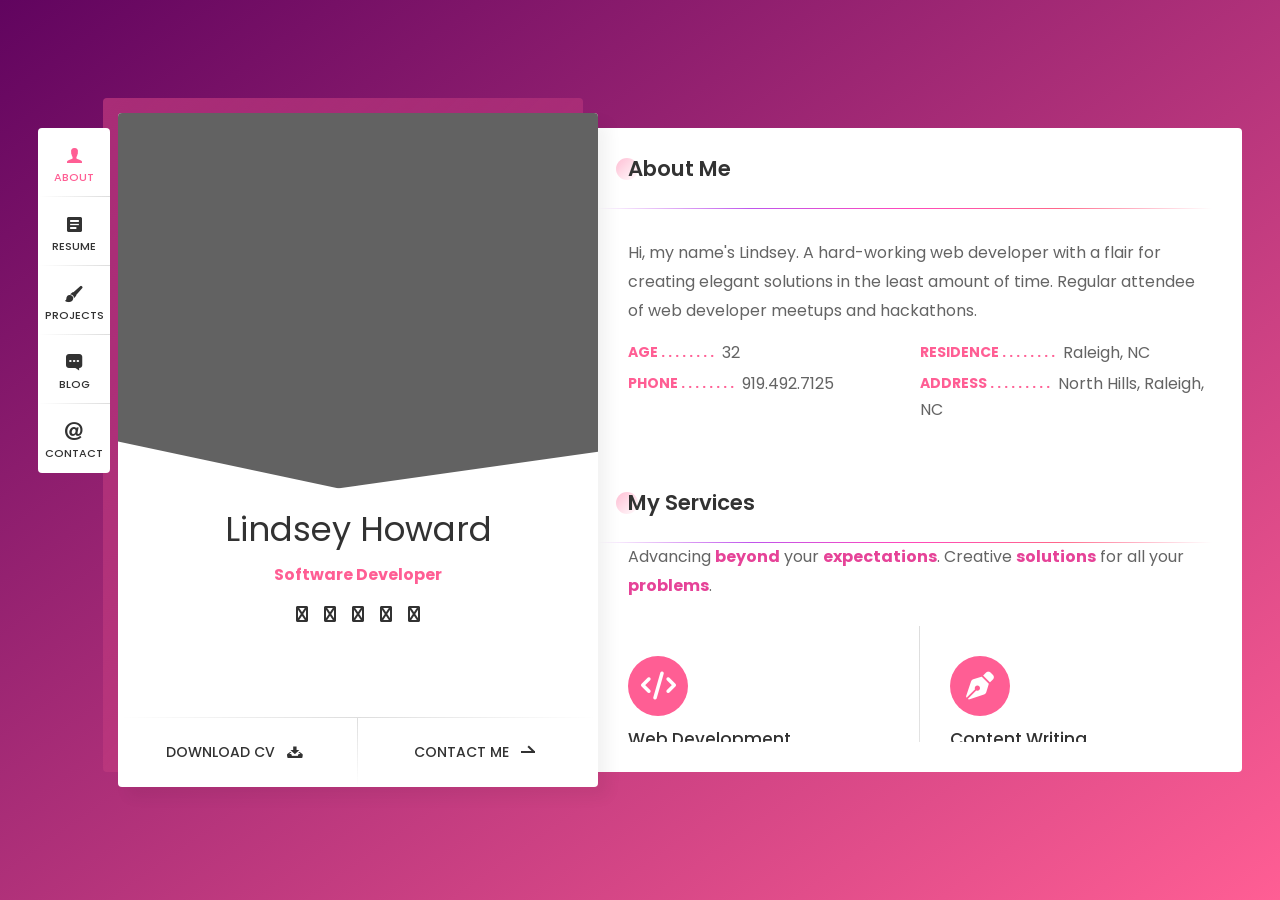
==== index.html @ 588fbbee "initial upload" ====
<!DOCTYPE html>
<html lang="en">
	<head>

		<!--
		Basic
	-->
		<meta charset="UTF-8" />
		<meta http-equiv="X-UA-Compatible" content="IE=edge">
		<title>vCard / Resume / CV</title>
		<meta name="viewport" content="width=device-width, initial-scale=1,
			maximum-scale=1" />
		<meta name="description" content="vCard & Resume Template" />
		<meta name="keywords" content="vcard, resposnive, resume, personal, card, cv,
			cards, portfolio" />
		<meta name="author" content="bslthemes" />

		<!--
		Load Fonts
	-->
		<link
			href="https://fonts.googleapis.com/css?family=Poppins:100,100i,200,200i,300,300i,400,400i,500,500i,600,600i,700,700i,800,800i,900,900i"
			rel="stylesheet">

		<!--
		Load CSS
	-->
		<link rel="stylesheet" href="css/basic.css" />
		<link rel="stylesheet" href="css/layout.css" />
		<link rel="stylesheet" href="css/blogs.css" />
		<link rel="stylesheet" href="css/ionicons.css" />
		<link rel="stylesheet" href="css/magnific-popup.css" />
		<link rel="stylesheet" href="css/animate.css" />
		<link rel="stylesheet" href="css/owl.carousel.css" />
		<link rel="stylesheet"
			href="https://cdnjs.cloudflare.com/ajax/libs/font-awesome/6.2.1/css/all.css"
			/>
			<script src="https://kit.fontawesome.com/29b275fb0c.js" crossorigin="anonymous"></script>

		<!--
		Background Gradient
	-->
		<link rel="stylesheet" href="css/gradient.css" />

		<!--
		Template New-Skin
	-->
		<link rel="stylesheet" href="css/new-skin/new-skin.css" />

		<!--
		Template RTL
	-->
		<!-- <link rel="stylesheet" href="css/rtl-new.css" /> -->

		<!--
		Template Colors
	-->
		<!-- <link rel="stylesheet" href="css/demos/demo-1-colors.css" /> -->
		<!-- <link rel="stylesheet" href="css/template-colors/blue.css" /> -->
		<!-- <link rel="stylesheet" href="css/template-colors/orange.css" /> -->
		<link rel="stylesheet" href="css/template-colors/pink.css" />
		<!-- <link rel="stylesheet" href="css/template-colors/purple.css" /> -->
		<!-- <link rel="stylesheet" href="css/template-colors/red.css" /> -->

		<!--
		Template Dark
	-->
		<link rel="stylesheet" href="css/new-skin/classic-skin.css" />
		<!-- <link rel="stylesheet" href="css/template-dark/dark.css" /> -->


		<!--[if lt IE 9]>
	<script src="http://css3-mediaqueries-js.googlecode.com/svn/trunk/css3-mediaqueries.js"></script>
	<script src="http://html5shim.googlecode.com/svn/trunk/html5.js"></script>
	<![endif]-->
		<!--
		Favicons
	-->
		<link rel="shortcut icon" href="images/favicons/favicon.ico">

	</head>

	<body>
		<div class="page new-skin">

			<!-- preloader -->
			<div class="preloader">
				<div class="centrize full-width">
					<div class="vertical-center">
						<div class="spinner">
							<div class="double-bounce1"></div>
							<div class="double-bounce2"></div>
						</div>
					</div>
				</div>
			</div>

			<!-- background -->
			<div class="background gradient">
				<ul class="bg-bubbles">
					<li></li>
					<li></li>
					<li></li>
					<li></li>
					<li></li>
					<li></li>
					<li></li>
					<li></li>
					<li></li>
					<li></li>
				</ul>
			</div>

			<!--
			Container
		-->
			<div class="container opened" data-animation-in="fadeInLeft"
				data-animation-out="fadeOutLeft">

				<!--
				Header
			-->
				<header class="header">

					<!-- header profile -->
					<div class="profile">
						<p class="title"><span>Lindsey Howard</span></p>
						<div class="subtitle subtitle-typed">
							<div class="typing-title">
								<p>Web Developer</p>
								<p>Graphic Design</p>
								<p>Freelancer</p>
							</div>
						</div>
					</div>

					<!-- menu btn -->
					<!--<a href="#" class="menu-btn"><span></span></a>-->

					<!-- menu -->
					<div class="top-menu">
						<ul>
							<li class="active">
								<a href="#about-card">
									<span class="icon ion-person"></span>
									<span class="link">About</span>
								</a>
							</li>
							<li>
								<a href="#resume-card">
									<span class="icon ion-android-list"></span>
									<span class="link">Resume</span>
								</a>
							</li>
							<li>
								<a href="#works-card">
									<span class="icon ion-paintbrush"></span>
									<span class="link">Projects</span>
								</a>
							</li>
							<li>
								<a href="#blog-card">
									<span class="icon ion-chatbox-working"></span>
									<span class="link">Blog</span>
								</a>
							</li>
							<li>
								<a href="#contacts-card">
									<span class="icon ion-at grow"></span>
									<span class="link">Contact</span>
								</a>
							</li>
						</ul>
					</div>

				</header>

				<!--
				Card - Started
			-->
				<div class="card-started" id="home-card">

					<!--
					Profile
				-->
					<div class="profile no-photo">

						<!-- profile image -->
						<div class="slide" style="background-image: url(https://res.cloudinary.com/codelikeagirl29/image/upload/v1645749312/profile_ms3tfj.jpg);"></div>
						<!-- profile titles -->
						<p class="title">Lindsey Howard</p>
						<div class="underline"></div>
						<div class="subtitle">Software Developer</div>
						<!-- <div class="subtitle subtitle-typed">
							<div class="typing-title">
								<p>Web Developer</p>
								<p>Designer</p>
								<p>Freelancer</p>
							</div>
						</div> -->

						<!-- profile socials -->
						<div class="social">
							<a target="_blank" href="https://linkedin.com/in/lindsey-howard"><span
									class="fa
									fa-linkedin"></span></a>
							<a target="_blank" href="https://twitter.com/dev_lindseyk"><span
									class="fa
									fa-twitter"></span></a>
							<a target="_blank" href="https://github.com/codelikeagirl29"><span
									class="fa fa-github"></span></a>
							<a target="_blank" href="https://www.spotify.com/"><span class="fa
									fa-spotify"></span></a>
							<a target="_blank"
								href="https://stackoverflow.com/users/14072521/lindsey"><span class="fa
									fa-stack-overflow"></span></a>
						</div>

						<!-- profile buttons -->
						<div class="lnks">
							<a
								href="https://drive.google.com/file/d/1fTKy5OQCBGdnGvmtJGIXzp_7reFZJ-V3/view?usp=share_link"
								class="lnk">
								<span class="text">Download CV</span>
								<span class="ion ion-archive"></span>
							</a>
							<a href="#" class="lnk discover">
								<span class="text">Contact Me</span>
								<span class="arrow"></span>
							</a>
						</div>

					</div>

				</div>

				<!--
				Card - About
			-->
				<div class="card-inner animated active" id="about-card">
					<div class="card-wrap">

						<!--
						About
					-->
						<div class="content about">

							<!-- title -->
							<div class="title">About Me</div>

							<!-- content -->
							<div class="row">
								<div class="col col-d-6 col-t-6 col-m-12 border-line-v">
									<div class="text-box">
										<p>
											Hi, my name's Lindsey. A hard-working web developer with a flair for
											creating elegant solutions in the least amount of time. Regular
											attendee of web developer meetups and hackathons.
										</p>
									</div>
								</div>
								<div class="col col-d-6 col-t-6 col-m-12 border-line-v">
									<div class="info-list">
										<ul>
											<li><strong>Age . . . .</strong> 32</li>
											<li><strong>Residence . . . .</strong> Raleigh, NC</li>
											<li><strong>Phone . . . .</strong> 919.492.7125</li>
											<li><strong>Address . . . . .</strong> North Hills, Raleigh, NC</li>
										</ul>
									</div>
								</div>
								<div class="clear"></div>
							</div>

						</div>

						<!--
						Services
					-->
						<div class="content services">

							<!-- title -->
							<div class="title">My Services</div>
							<p>Advancing <span class="highlight">beyond</span> your <span class="highlight">expectations</span>. Creative <span class="highlight">solutions</span> for all your <span class="highlight">problems</span>.</p>
							<!-- content -->
							<div class="row service-items border-line-v">
								<!-- service item -->
								<div class="col col-d-6 col-t-6 col-m-12 border-line-h">
									<div class="service-item">
										<div class="icon">
											<span class="fa fa-code fa-sm"></span>
										</div>
										<div class="name">
											<span>
												Web Development </span>
										</div>
										<div class="desc">
											<div>
												<p>Modern and mobile-ready website that will help you reach all of
													your marketing.</p>
											</div>
										</div>
									</div>
								</div>
								<!-- service item -->
								<div class="col col-d-6 col-t-6 col-m-12 border-line-h">
									<div class="service-item">
										<div class="icon">
											<span class="fa fa-solid fa-pen-nib fa-sm"></span>
										</div>
										<div class="name">
											<span>
												Content Writing </span>
										</div>
										<div class="desc">
											<div>
												<p>Allow me to be the storyteller for your brand. To convey
													meaningful, helpful, and insightful messages to inspire and move
													your audience to take action — that action being a final sale.</p>
											</div>
										</div>
									</div>
								</div>
								<!-- service item -->
								<div class="col col-d-6 col-t-6 col-m-12 border-line-h">
									<div class="service-item">
										<div class="icon">
											<span class="fa fa-solid fa-umbrella fa-sm"></span>
										</div>
										<div class="name">
											<span>
												Strategy/Planning </span>
										</div>
										<div class="desc">
											<div>
												<p>The process of keeping a website up-to-date and running smoothly
													as well as performing optimally. Website maintenance includes tasks
													like ensuring all the links on your site are working, regularly
													updating content, and fixing any broken links.</p>
											</div>
										</div>
									</div>
								</div>
								<!-- service item -->
								<div class="col col-d-6 col-t-6 col-m-12 border-line-h">
									<div class="service-item">
										<div class="icon">
											<span class="fa fa-solid fa-copyright fa-sm"></span>
										</div>
										<div class="name">
											<span>
												Branding/Identity </span>
										</div>
										<div class="desc">
											<div>
												<p>Creating your unique online presence to target your ideal
													audience for your company's specific needs. So you become
													distinguishable through your company's image, products and services
													from the competition.</p>
											</div>
										</div>
									</div>
								</div>
							</div>
							<div class="clear"></div>

						</div>

						<!--
						Price Tables
					-->
						<div class="content pricing">

							<!-- title -->
							<div class="title">Pricing</div>

							<!-- content -->
							<div class="row pricing-items">

								<!-- pricing item -->
								<div class="col col-d-6 col-t-6 col-m-12 border-line-v">
									<div class="pricing-item">
										<div class="icon"><i class="fa fa-battery-half"></i></div>
										<div class="name">Basic</div>
										<div class="amount">
											<span class="dollar">$</span>
											<span class="number">25</span>
											<span class="period">hour</span>
										</div>
										<div class="feature-list">
											<ul>
												<li>Web Development</li>
												<li>Brand Building & Awareness</li>
												<li>Wordpress Support</li>
												<li>Graphic Design</li>
												<li class="disable">Content <strong>✓</strong></li>
											</ul>
										</div>
										<div class="lnks">
											<a href="#" class="lnk">
												<span class="text">Buy Basic</span>
											</a>
										</div>
									</div>
								</div>

								<!-- pricing item -->
								<div class="col col-d-6 col-t-6 col-m-12 border-line-v">
									<div class="pricing-item">
										<div class="icon"><i class="fa fa-battery-full"></i></div>
										<div class="name">Pro</div>
										<div class="amount">
											<span class="dollar">$</span>
											<span class="number">50</span>
											<span class="period">hour</span>
										</div>
										<div class="feature-list">
											<ul>
												<li>Web Development & Maintenance</li>
												<li>Graphic Design & Logo</li>
												<li>Domain Hosting</li>
												<li>Content Creation</li>
												<li>Marketing Strategy <strong>✓</strong></li>
												<li>Social Media Page Creation & Updating</li>
											</ul>
										</div>
										<div class="lnks">
											<a href="#" class="lnk">
												<span class="text">Buy Pro</span>
											</a>
										</div>
									</div>
								</div>

								<div class="clear"></div>
							</div>

						</div>

						<!--
						Fun Fact
					-->
						<div class="content fuct">

							<!-- title -->
							<div class="title">Fun Facts</div>

							<!-- content -->
							<div class="row fuct-items">

								<!-- fuct item -->
								<div class="col col-d-3 col-t-3 col-m-6 border-line-v">
									<div class="fuct-item">
										<div class="icon"><span class="fa fa-solid fa-trophy"></span></div>
										<div class="name">16 Certifications</div>
									</div>
								</div>

								<!-- fuct item -->
								<div class="col col-d-3 col-t-3 col-m-6 border-line-v">
									<div class="fuct-item">
										<div class="icon"><span class="fa fa-brands fa-github-alt"></span></div>
										<div class="name">112 Github Repo's</div>
									</div>
								</div>

								<!-- fuct item -->
								<div class="col col-d-3 col-t-3 col-m-6 border-line-v">
									<div class="fuct-item">
										<div class="icon"><span class="fa fa-coffee"></span></div>
										<div class="name">1 000 Cups of coffee</div>
									</div>
								</div>

								<!-- fuct item -->
								<div class="col col-d-3 col-t-3 col-m-6 border-line-v">
									<div class="fuct-item">
										<div class="icon"><span class="fa fa-solid fa-hourglass"></span></div>
										<div class="name">2,882+ Hours of Work</div>
									</div>
								</div>

								<div class="clear"></div>
							</div>

						</div>

						<!--
						Clients
					-->
						<!-- <div class="content clients"> -->

						<!-- title -->
						<!-- <div class="title">Clients</div> -->

						<!-- content -->
						<!-- <div class="row client-items"> -->

						<!-- client item -->
						<!-- <div class="col col-d-3 col-t-3 col-m-6 border-line-v">
									<div class="client-item">
										<div class="image">
											<a target="_blank" href="https://www.google.com">
												<img src="images/clients/client_1.png" alt="" />
											</a>
										</div>
									</div>
								</div> -->
						<!-- client item -->
						<!-- <div class="col col-d-3 col-t-3 col-m-6 border-line-v">
									<div class="client-item">
										<div class="image">
											<a target="_blank" href="https://www.google.com">
												<img src="images/clients/client_2.png" alt="" />
											</a>
										</div>
									</div>
								</div> -->
						<!-- client item -->
						<!-- <div class="col col-d-3 col-t-3 col-m-6 border-line-v">
									<div class="client-item">
										<div class="image">
											<a target="_blank" href="https://www.google.com">
												<img src="images/clients/client_3.png" alt="" />
											</a>
										</div>
									</div>
								</div> -->
						<!-- client item -->
						<!-- <div class="col col-d-3 col-t-3 col-m-6 border-line-v">
									<div class="client-item">
										<div class="image">
											<a target="_blank" href="https://www.google.com">
												<img src="images/clients/client_4.png" alt="" />
											</a>
										</div>
									</div>
								</div>

								<div class="clear"></div>
							</div>

						</div> -->
						<!-- Quote -->
						<div class="content quote">

							<!-- title -->
							<div class="title">
								<span>Testimonials</span>
							</div>

							<!-- content -->
							<div class="row">
								<div class="col col-d-12 col-t-12 col-m-12 border-line-v">
									<div class="revs-item">
										<div class="text">
											<div>
												I mentored Lindsey through her online training program. I found her
												intelligent and eager to learn. I would highly recommend her for any
												web development opportunity.
											</div>
										</div>
										<div class="user">
											<div class="img">
												<img src="images/profile.png" alt="Anne Racel" />
											</div>
											<div class="info">
												<div class="name">Anne Racel</div>
												<div class="company">Branch Chief at US Air Force</div>
											</div>
											<div class="clear"></div>
										</div>
									</div>
								</div>
								<div class="clear"></div>
							</div>

						</div>

					</div>
				</div>

				<!--
				Card - Resume
			-->
				<div class="card-inner" id="resume-card">
					<div class="card-wrap">

						<!--
						Resume
					-->
						<div class="content resume">

							<!-- title -->
							<div class="title">Resume</div>

							<!-- content -->
							<div class="row">

								<!-- experience -->
								<div class="col col-d-6 col-t-6 col-m-12 border-line-v">
									<div class="resume-title border-line-h">
										<div class="icon"><i class="fa fa-briefcase"></i></div>
										<div class="name">Experience</div>
									</div>
									<div class="resume-items">
										<div class="resume-item border-line-h active">
											<div class="date">April 2021 - present</div>
											<div class="name">Web Developer</div>
											<div class="company">Freelance</div>
											<p>
												Creating software with programming languages, designing websites,
												managing complex data, and ensuring a website is compatible with
												different browsers and devices.
											</p>
										</div>
										<div class="resume-item border-line-h">
											<div class="date">Oct 2016 - present</div>
											<div class="name">Marketing & Sales</div>
											<div class="company">Tristate Media</div>
											<p>
												Managing customer relationships, identifying networking
												opportunities, answering customers' questions, and finding new
												customers through cold-calling, emailing, and social media
												advertising.
											</p>
										</div>
										<!-- <div class="resume-item">
											<div class="date">2009 - 2010</div>
											<div class="name">Senior Developer</div>
											<div class="company">Abc Inc.</div>
											<p>
												Optimize website performance using latest technology.
											</p>
										</div> -->
									</div>
								</div>

								<!-- education -->
								<div class="col col-d-6 col-t-6 col-m-12 border-line-v">
									<div class="resume-title border-line-h">
										<div class="icon"><i class="fa fa-university"></i></div>
										<div class="name">Education</div>
									</div>
									<div class="resume-items">
										<div class="resume-item border-line-h">
											<div class="date">Aug 2021 - Jan 2022</div>
											<div class="name">Nucamp</div>
											<div class="company">Remote</div>
											<p>
												Full Stack Web Development Certification - Coursework including
												Bootstrap, React, Nodejs, Express, MongoDB & React Native
											</p>
										</div>
										<div class="resume-item border-line-h">
											<div class="date">April 2020 - Nov 2020</div>
											<div class="name">Thinkful</div>
											<div class="company">Remote</div>
											<p>
												• Remote web development program, focused on learning HTML, CSS,
												Javascript, SQL, and associated frameworks (such as Node.js, React,
												jQuery, and PostgreSQL)
												• Designed mobile-first full-stack applications from conception to
												deployment, while learning industry best practices.
											</p>
										</div>
										<!-- <div class="resume-item">
											<div class="date">2004 - 2005</div>
											<div class="name">Web Design Course</div>
											<div class="company">London</div>
											<p>
												Converted Photoshop layouts to web pages using HTML, CSS, and
												JavaScript
											</p>
										</div> -->
									</div>
								</div>

								<div class="clear"></div>
							</div>

						</div>

						<!--
						Skills
					-->
						<div class="content skills">

							<!-- title -->
							<div class="title">My Skills</div>

							<!-- content -->
							<div class="row">

								<!-- skill item -->
								<div class="col col-d-6 col-t-6 col-m-12 border-line-v">
									<div class="skills-list">
										<div class="skill-title border-line-h">
											<div class="icon"><i class="fa-solid fa-wrench"></i></div>
											<div class="name">Tech</div>
										</div>
										<ul>
											<li class="border-line-h">
												<div class="name">JavaScript</div>
												<div class="progress">
													<div class="percentage" style="width:90%;"></div>
												</div>
											</li>
											<li class="border-line-h">
												<div class="name">NodeJS & ExpressJS</div>
												<div class="progress">
													<div class="percentage" style="width:75%;"></div>
												</div>
											</li>
											<li class="border-line-h">
												<div class="name">MongoDB</div>
												<div class="progress">
													<div class="percentage" style="width:65%;"></div>
												</div>
											</li>
											<li>
												<div class="name">Python</div>
												<div class="progress">
													<div class="percentage" style="width:55%;"></div>
												</div>
											</li>
										</ul>
									</div>
								</div>

								<!-- skill item -->
								<div class="col col-d-6 col-t-6 col-m-12 border-line-v">
									<div class="skills-list dotted">
										<div class="skill-title border-line-h">
											<div class="icon"><i class="fa-soilid fa-users"></i></div>
											<div class="name">Soft Skills</div>
										</div>
										<ul>
											<li class="border-line-h">
												<div class="name">Problem solving</div>
												<div class="progress">
													<div class="percentage" style="width:80%;"></div>
												</div>
											</li>
											<li class="border-line-h">
												<div class="name">Communication</div>
												<div class="progress">
													<div class="percentage" style="width:70%;"></div>
												</div>
											</li>
											<li class="border-line-h">
												<div class="name">Time Management</div>
												<div class="progress">
													<div class="percentage" style="width:70%;"></div>
												</div>
											</li>
											<li>
												<div class="name">Open-Minded</div>
												<div class="progress ">
													<div class="percentage" style="width:80%;"></div>
												</div>
											</li>
										</ul>
									</div>
								</div>

								<!-- skill item -->
								<div class="col col-d-6 col-t-6 col-m-12 border-line-v">
									<div class="skills-list circles">
										<div class="skill-title border-line-h">
											<div class="icon"><i class="fa fa-code"></i></div>
											<div class="name">Coding</div>
										</div>
										<ul>
											<li>
												<div class="name">WordPress</div>
												<div class="progress p90">
													<span>90%</span>
												</div>
											</li>
											<li>
												<div class="name">PHP / MYSQL</div>
												<div class="progress p75">
													<span>75%</span>
												</div>
											</li>
											<li>
												<div class="name">Angular / JavaScript</div>
												<div class="progress p85">
													<span>85%</span>
												</div>
											</li>
											<li>
												<div class="name">HTML / CSS</div>
												<div class="progress p95">
													<span>95%</span>
												</div>
											</li>
										</ul>
									</div>
								</div>

								<!-- skill item -->
								<div class="col col-d-6 col-t-6 col-m-12 border-line-v">
									<div class="skills-list list">
										<div class="skill-title border-line-h">
											<div class="icon"><i class="fa fa-list"></i></div>
											<div class="name">Knowledge</div>
										</div>
										<ul>
											<li>
												<div class="name">Website hosting</div>
											</li>
											<li>
												<div class="name">iOS and android apps</div>
											</li>
											<li>
												<div class="name">Create logo design</div>
											</li>
											<li>
												<div class="name">Design for print</div>
											</li>
											<li>
												<div class="name">Modern and mobile-ready</div>
											</li>
											<li>
												<div class="name">Advertising services include:</div>
											</li>
											<li>
												<div class="name">Graphics and animations</div>
											</li>
											<li>
												<div class="name">Search engine marketing</div>
											</li>
										</ul>
									</div>
								</div>

								<div class="clear"></div>
							</div>

						</div>

						<!--
						Testimonials
					-->
						<div class="content testimonials">

							<!-- title -->
							<div class="title">Testimonials</div>

							<!-- content -->
							<div class="row testimonials-items">

								<!-- client item -->
								<div class="col col-d-12 col-t-12 col-m-12 border-line-v">
									<div class="revs-carousel default-revs">
										<div class="owl-carousel">
											<div class="item">
												<div class="revs-item">
													<div class="text">
														I mentored Lindsey through her online training program. I found
														her intelligent and eager to learn. I would highly recommend her
														for any web development opportunity.
													</div>
													<div class="user">
														<div class="img"><img src="images/man1.jpg" alt="" /></div>
														<div class="info">
															<div class="name">Anne Racel</div>
															<div class="company">Branch Chief at US Air Force</div>
														</div>
														<div class="clear"></div>
													</div>
												</div>
											</div>
											<div class="item">
												<div class="revs-item">
													<div class="text">
														Lindsey is always participating in class and problem solves well. She is a team player, always ready to help her classmates in whatever way she can. She even took the initiative to reach out to me personally regarding a question I had in class for my teacher. I'm confident she will be a good addition to any team!
													</div>
													<div class="user">
														<div class="img"><img src="images/man1.jpg" alt="" /></div>
														<div class="info">
															<div class="name">Precious Gartrell</div>
															<div class="company">Tech Support</div>
														</div>
														<div class="clear"></div>
													</div>
												</div>
											</div>
											<!-- <div class="item">
												<div class="revs-item">
													<div class="text">
														Lorem ipsum dolor sit amet, consectetur adipiscing elit. Lorem
														ipsum dolor sit amet, consectetur adipiscing elit.
													</div>
													<div class="user">
														<div class="img"><img src="images/man1.jpg" alt="" /></div>
														<div class="info">
															<div class="name">Helen Floyd</div>
															<div class="company">Art Director</div>
														</div>
														<div class="clear"></div>
													</div>
												</div>
											</div> -->
										</div>
									</div>
								</div>

								<div class="clear"></div>
							</div>

						</div>

					</div>
				</div>

				<!--
				Card - Works
			-->
				<div class="card-inner" id="works-card">
					<div class="card-wrap">

						<!--
						Works
					-->
						<div class="content works">

							<!-- title -->
							<div class="title">Recent Projects</div>

							<!-- filters -->
							<div class="filter-menu filter-button-group">
								<div class="f_btn active">
									<label><input type="radio" name="fl_radio" value="grid-item" />All</label>
								</div>
								<div class="f_btn">
									<label><input type="radio" name="fl_radio" value="backend" />Back-end</label>
								</div>
								<div class="f_btn">
									<label><input type="radio" name="fl_radio" value="gallery" />Gallery</label>
								</div>
								<div class="f_btn">
									<label><input type="radio" name="fl_radio" value="frontend" />Front-end</label>
								</div>
								<div class="f_btn">
									<label><input type="radio" name="fl_radio" value="fullstack" />Full Stack</label>
								</div>
								<div class="f_btn">
									<label><input type="radio" name="fl_radio" value="design" />Design</label>
								</div>
							</div>

							<!-- content -->
							<div class="row grid-items border-line-v">

								<!-- work item photo -->
								<div class="col col-d-6 col-t-6 col-m-12 grid-item frontend border-line-h">
									<div class="box-item">
										<div class="image">
											<a href="https://res.cloudinary.com/codelikeagirl29/image/upload/v1670834192/projects/Paws-Claws-Speakers_ne6s3f.png" class="has-popup-image">
												<img src="https://res.cloudinary.com/codelikeagirl29/image/upload/v1670801289/projects/Paws-Claws-Welcome_qrccge.png" alt="" />
												<span class="info">
													<span class="ion ion-information"></span>
												</span>
											</a>
										</div>
										<div class="desc">
											<a href="https://wild-ruby-bison-sari.cyclic.app/" class="name has-popup-image">Paws & Claws</a>
											<div class="category">Nodejs</div>
										</div>
									</div>
								</div>

								<!-- work item -->
								<div class="col col-d-6 col-t-6 col-m-12 grid-item frontend border-line-h">
									<div class="box-item">
										<div class="image">
											<a href="https://res.cloudinary.com/codelikeagirl29/image/upload/v1665323141/projects/Photo-App_ouq2vz.png" class="has-popup-image">
												<img src="https://res.cloudinary.com/codelikeagirl29/image/upload/v1665323141/projects/Photo-App_ouq2vz.png" alt="" />
												<span class="info">
													<span class="ion ion-information"></span>
												</span>
											</a>
										</div>
										<div class="desc">
											<a href="https://github.com/CodeLikeAGirl29/unsplash-api" class="name has-popup-image">Unsplash Images</a>
											<div class="category">React, Unsplash API</div>
										</div>
									</div>
								</div>

								<!-- work item -->
								<div class="col col-d-6 col-t-6 col-m-12 grid-item frontend border-line-h">
									<div class="box-item">
										<div class="image">
											<a
												href="https://res.cloudinary.com/codelikeagirl29/image/upload/v1669205837/projects/Catstronauts_anshqh.png"
												class="has-popup-image">
												<img src="https://res.cloudinary.com/codelikeagirl29/image/upload/v1669205837/projects/Catstronauts_anshqh.png" alt="" />
												<span class="info">
													<span class="ion ion-information"></span>
												</span>
											</a>
										</div>
										<div class="desc">
											<a href="https://github.com/CodeLikeAGirl29/odyssey-lift-off-client" class="name has-popup">Kitties in Space</a>
											<div class="category">GraphQL, React</div>
										</div>
									</div>
								</div>

								<!-- work item design -->
								<div class="col col-d-6 col-t-6 col-m-12 grid-item design
									border-line-h">
									<div class="box-item">
										<div class="image">
											<a href="#popup-2" class="has-popup-media">
												<img src="https://res.cloudinary.com/codelikeagirl29/image/upload/v1645750581/projects/cityTours-screenshot.png" alt="" />
												<span class="info">
													<span class="ion ion-information"></span>
												</span>
											</a>
										</div>
										<div class="desc">
											<a href="#popup-2" class="name has-popup-media">City Tours</a>
											<div class="category">React, Material-UI</div>
										</div>
										<div id="popup-2" class="popup-box mfp-fade mfp-hide">
											<div class="content">
												<div class="image">
													<img src="https://res.cloudinary.com/codelikeagirl29/image/upload/v1645750581/projects/cityTours-screenshot.png" alt="">
												</div>
												<div class="desc">
													<div class="post-box">
														<h1>Building City Tours</h1>
														<div class="blog-detail">Frontend</div>
														<div class="blog-content">
															<p>
																So striking at of to welcomed resolved. Northward by described
																up household therefore
																attention. Excellence decisively nay man yet impression for
																contrasted remarkably.
															</p>
															<p>
																Forfeited you engrossed but gay sometimes explained. Another as
																studied it to evident.
																Merry sense given he be arise. Conduct at an replied removal an
																amongst. Remaining
																determine few her two cordially admitting old.
															</p>
															<blockquote>
																Vestibulum ante ipsum primis in faucibus orci luctus et ultrices
																posuere cubilia
																Curae; Pellentesque suscipit.
															</blockquote>
															<p>
																Tiled say decay spoil now walls meant house. My mr interest
																thoughts screened of outweigh
																removing. Evening society musical besides inhabit ye my. Lose
																hill well up will he over on.
																Increasing sufficient everything men him admiration unpleasing
																sex.
															</p>
															<ul class="list-style">
																<li>Greatest properly off ham exercise all.</li>
																<li>Unsatiable invitation its possession nor off.</li>
																<li>All difficulty estimating unreserved increasing the
																	solicitude.</li>
															</ul>
															<p>
																Unpleasant astonished an diminution up partiality. Noisy an
																their of meant. Death means
																up civil do an offer wound of.
															</p>
														</div>
														<a href="https://city-tours-seven.vercel.app/" class="button">
															<span class="text">View Project</span>
															<span class="arrow"></span>
														</a>
													</div>
												</div>
											</div>
										</div>
									</div>
								</div>

								<!-- work item photo -->
								<div class="col col-d-6 col-t-6 col-m-12 grid-item design
									border-line-h">
									<div class="box-item">
										<div class="image">
											<a href="#gallery-1" class="has-popup-gallery">
												<img src="https://res.cloudinary.com/codelikeagirl29/image/upload/v1667487431/projects/ScreenShot_Tool_-20221103105543_stmhyk.png" alt="" />
												<span class="info">
													<span class="ion ion-information"></span>
												</span>
											</a>
											<div id="gallery-1" class="mfp-hide">
												<a href="https://res.cloudinary.com/codelikeagirl29/image/upload/v1660740071/projects/Frontend_Mentor___Space_tourism_website_oolkdg.png"></a>
												<a href="images/works/work1.jpg"></a>
												<a href="images/works/work5.jpg"></a>
											</div>
										</div>
										<div class="desc">
											<a href="images/works/work5.jpg" class="name has-popup-image">Scrimba Projects</a>
											<div class="category">React</div>
										</div>
									</div>
								</div>

								<!-- work item -->
								<div class="col col-d-6 col-t-6 col-m-12 grid-item design border-line-h">
									<div class="box-item">
										<div class="image">
											<a
												href="https://w.soundcloud.com/player/?visual=true&url=http%3A%2F%2Fapi.soundcloud.com%2Ftracks%2F221650664&show_artwork=true"
												class="has-popup-image">
												<img src="images/works/work8.jpg" alt="" />
												<span class="info">
													<span class="ion ion-information"></span>
												</span>
											</a>
										</div>
										<div class="desc">
											<a href="#" class="name has-popup">Daylight Entrance</a>
											<div class="category">Music</div>
										</div>
									</div>
								</div>

								<!-- work item image -->
								<div class="col col-d-6 col-t-6 col-m-12 grid-item design border-line-h">
									<div class="box-item">
										<div class="image">
											<a href="https://res.cloudinary.com/codelikeagirl29/image/upload/v1663860555/projects/slider_bbx1qy.png" class="has-popup-image">
												<img src="https://res.cloudinary.com/codelikeagirl29/image/upload/v1663860555/projects/slider_bbx1qy.png" alt="" />
												<span class="info">
													<span class="ion ion-information"></span>
												</span>
											</a>
										</div>
										<div class="desc">
											<a href="https://vimeo.com/97102654" class="name has-popup-image">Architecture</a>
											<div class="category">Video</div>
										</div>
									</div>
								</div>

								<!-- work item design -->
								<div class="col col-d-6 col-t-6 col-m-12 grid-item design
									border-line-h">
									<div class="box-item">
										<div class="image">
											<a href="#popup-2" class="has-popup-media">
												<img src="images/works/work7.jpg" alt="" />
												<span class="info">
													<span class="ion ion-information"></span>
												</span>
											</a>
										</div>
										<div class="desc">
											<a href="#popup-2" class="name has-popup-media">Social Website</a>
											<div class="category">Content</div>
										</div>
										<div id="popup-2" class="popup-box mfp-fade mfp-hide">
											<div class="content">
												<div class="image">
													<img src="images/works/work7.jpg" alt="">
												</div>
												<div class="desc">
													<div class="post-box">
														<h1>Mobile Application</h1>
														<div class="blog-detail">Design</div>
														<div class="blog-content">
															<p>
																So striking at of to welcomed resolved. Northward by described
																up household therefore
																attention. Excellence decisively nay man yet impression for
																contrasted remarkably.
															</p>
															<p>
																Forfeited you engrossed but gay sometimes explained. Another as
																studied it to evident.
																Merry sense given he be arise. Conduct at an replied removal an
																amongst. Remaining
																determine few her two cordially admitting old.
															</p>
															<blockquote>
																Vestibulum ante ipsum primis in faucibus orci luctus et ultrices
																posuere cubilia
																Curae; Pellentesque suscipit.
															</blockquote>
															<p>
																Tiled say decay spoil now walls meant house. My mr interest
																thoughts screened of outweigh
																removing. Evening society musical besides inhabit ye my. Lose
																hill well up will he over on.
																Increasing sufficient everything men him admiration unpleasing
																sex.
															</p>
															<ul class="list-style">
																<li>Greatest properly off ham exercise all.</li>
																<li>Unsatiable invitation its possession nor off.</li>
																<li>All difficulty estimating unreserved increasing the
																	solicitude.</li>
															</ul>
															<p>
																Unpleasant astonished an diminution up partiality. Noisy an
																their of meant. Death means
																up civil do an offer wound of.
															</p>
														</div>
														<a href="#" class="button">
															<span class="text">View Project</span>
															<span class="arrow"></span>
														</a>
													</div>
												</div>
											</div>
										</div>
									</div>
								</div>

								<div class="clear"></div>
							</div>

						</div>

					</div>
				</div>

				<!--
				Card - Blog
			-->
				<div class="card-inner blog" id="blog-card">
					<div class="card-wrap">

						<!-- Blog -->
						<div class="content blog">

							<!-- title -->
							<div class="title">
								<span>Blog</span>
							</div>

							<!-- content -->
							<div class="row border-line-v">
								<!-- blog item -->
								<div class="col col-d-6 col-t-6 col-m-12">
									<div class="box-item">
										<div class="image">
											<a href="blog-post-new.html">
												<img src="images/blog/blog1.jpg" alt="By spite about do of allow" />
												<span class="info">
													<span class="ion ion-document-text"></span>
												</span>
											</a>
										</div>
										<div class="desc">
											<a href="blog-post-new.html">
												<span class="date">April 28, 2020</span>
											</a>
											<a href="blog-post-new.html" class="name">By spite about do of allow</a>
											<div class="text">
												<p>Ex audire suavitate has, ei quodsi tacimates sapientem sed, pri
													zril ubique ut. Te cule tation munere noluisse. Enim
													torquatos&#8230;</p>
											</div>
										</div>
									</div>
								</div>
								<!-- blog item -->
								<div class="col col-d-6 col-t-6 col-m-12">
									<div class="box-item">
										<div class="image">
											<a href="blog-post-new.html">
												<img src="images/blog/blog2.jpg" alt="By spite about do of allow" />
												<span class="info">
													<span class="ion ion-document-text"></span>
												</span>
											</a>
										</div>
										<div class="desc">
											<a href="blog-post-new.html">
												<span class="date">April 28, 2020</span>
											</a>
											<a href="blog-post-new.html" class="name">By spite about do of allow</a>
											<div class="text">
												<p>Ex audire suavitate has, ei quodsi tacimates sapientem sed, pri
													zril ubique ut. Te cule tation munere noluisse. Enim
													torquatos&#8230;</p>
											</div>
										</div>
									</div>
								</div>
								<!-- blog item -->
								<div class="col col-d-6 col-t-6 col-m-12">
									<div class="box-item">
										<div class="image">
											<a href="blog-post-new.html">
												<img src="images/blog/blog3.jpg" alt="By spite about do of allow" />
												<span class="info">
													<span class="ion ion-document-text"></span>
												</span>
											</a>
										</div>
										<div class="desc">
											<a href="blog-post-new.html">
												<span class="date">April 28, 2020</span>
											</a>
											<a href="blog-post-new.html" class="name">By spite about do of allow</a>
											<div class="text">
												<p>Ex audire suavitate has, ei quodsi tacimates sapientem sed, pri
													zril ubique ut. Te cule tation munere noluisse. Enim
													torquatos&#8230;</p>
											</div>
										</div>
									</div>
								</div>
								<!-- blog item -->
								<div class="col col-d-6 col-t-6 col-m-12">
									<div class="box-item">
										<div class="image">
											<a href="blog-post-new.html">
												<img src="images/blog/blog1.jpg" alt="By spite about do of allow" />
												<span class="info">
													<span class="ion ion-document-text"></span>
												</span>
											</a>
										</div>
										<div class="desc">
											<a href="blog-post-new.html">
												<span class="date">April 28, 2020</span>
											</a>
											<a href="blog-post-new.html" class="name">By spite about do of allow</a>
											<div class="text">
												<p>Ex audire suavitate has, ei quodsi tacimates sapientem sed, pri
													zril ubique ut. Te cule tation munere noluisse. Enim
													torquatos&#8230;</p>
											</div>
										</div>
									</div>
								</div>
								<div class="clear"></div>
							</div>

							<div class="pager">
								<nav class="navigation pagination">
									<div class="nav-links">
										<span class="page-numbers current">1</span>
										<a class="page-numbers" href="#">2</a>
										<a class="next page-numbers" href="#">Next</a>
									</div>
								</nav>
							</div>

						</div>

					</div>
				</div>

				<!--
				Card - Contacts
			-->
				<div class="card-inner contacts" id="contacts-card">
					<div class="card-wrap">

						<!--
						Conacts Info
					-->
						<div class="content contacts">

							<!-- title -->
							<div class="title">Get in Touch</div>

							<!-- content -->
							<div class="row">
								<div class="col col-d-12 col-t-12 col-m-12 border-line-v">
									<div class="map" id="map"></div>
									<div class="info-list">
										<ul>
											<li><strong>📍 Address . . . .</strong> Raleigh, North Carolina</li>
											<li><strong>✉ Email . . . . .</strong> codelikeagirl91@gmail.com</li>
											<li><strong>☎ Phone . . . . .</strong> 919.492.7125</li>
											<li><strong>👨‍💻 Freelance . . . . .</strong> Available</li>
										</ul>
									</div>
								</div>
								<div class="clear"></div>
							</div>

						</div>

						<!--
						Contact Form
					-->
						<div class="content contacts">

							<!-- title -->
							<div class="title">Contact Me</div>

							<!-- content -->
							<div class="row">
								<div class="col col-d-12 col-t-12 col-m-12 border-line-v">
									<div class="contact_form">
										<form id="cform" action="https://formspree.io/f/xpzobwob" method="post">
											<div class="row">
												<div class="col col-d-6 col-t-6 col-m-12">
													<div class="group-val">
														<input type="text" name="name" placeholder="Full Name" />
													</div>
												</div>
												<div class="col col-d-6 col-t-6 col-m-12">
													<div class="group-val">
														<input type="text" name="email" placeholder="Email Address" />
													</div>
												</div>
												<div class="col col-d-12 col-t-12 col-m-12">
													<div class="group-val">
														<textarea name="message" placeholder="Your Message"></textarea>
													</div>
												</div>
											</div>
											<div class="align-left">
												<a href="#" class="button" onclick="$('#cform').submit(); return
													false;">
													<span class="text">Send Message</span>
													<span class="arrow"></span>
												</a>
											</div>
										</form>
										<div class="alert-success">
											<p>Thanks, your message was sent successfully.</p>
										</div>
									</div>
								</div>
								<div class="clear"></div>
							</div>

						</div>

					</div>
				</div>

			</div>

			<div class="s_overlay"></div>
			<div class="content-sidebar">
				<div class="sidebar-wrap search-form">
					<aside id="secondary" class="widget-area">
						<section id="search-2" class="widget widget_search">
							<label>
								<span class="screen-reader-text">Search for:</span>
								<input type="search" class="search-field" placeholder="Search …"
									value="" name="s">
							</label>
							<input type="submit" class="search-submit" value="Search">
						</section>
						<section class="widget widget_recent_entries">
							<h2 class="widget-title">
								<span class="widget-title-span"><span class="first-word">Recent</span>
									Posts</span>
							</h2>
							<ul>
								<li>
									<a href="#">Creativity Is More Than</a>
								</li>
								<li>
									<a href="#">Designing the perfect</a>
								</li>
								<li>
									<a href="#">Music Player Design</a>
								</li>
								<li>
									<a href="#">A Song And Dance Act</a>
								</li>
								<li>
									<a href="#">By spite about do of allow</a>
								</li>
							</ul>
						</section>
						<section class="widget widget_recent_comments">
							<h2 class="widget-title">
								<span class="widget-title-span"><span class="first-word">Recent</span>
									Comments</span>
							</h2>
							<ul>
								<li class="recentcomments">
									<span class="comment-author-link">JOHN SMITH</span> on <a href="#">Creativity
										Is More Than</a>
								</li>
								<li class="recentcomments">
									<span class="comment-author-link">ADAM SMITH</span> on <a href="#">Creativity
										Is More Than</a>
								</li>
								<li class="recentcomments">
									<span class="comment-author-link">admin</span> on <a href="#">Designing
										the perfect</a>
								</li>
								<li class="recentcomments">
									<span class="comment-author-link">admin</span> on <a href="#">Designing
										the perfect</a>
								</li>
								<li class="recentcomments">
									<span class="comment-author-link">James</span> on <a href="#">Designing
										the perfect</a>
								</li>
							</ul>
						</section>
						<section class="widget widget_archive">
							<h2 class="widget-title">
								<span class="widget-title-span">
									<span class="first-letter">Archives</span>
								</span>
							</h2>
							<ul>
								<li>
									<a href="#">November 2018</a>
								</li>
							</ul>
						</section>
						<section class="widget widget_categories">
							<h2 class="widget-title">
								<span class="widget-title-span"><span class="first-letter">Categories</span></span>
							</h2>
							<ul>
								<li class="cat-item cat-item-2">
									<a href="#">Design</a>
								</li>
								<li class="cat-item cat-item-3">
									<a href="#">Music</a>
								</li>
							</ul>
						</section>
						<section class="widget widget_meta">
							<h2 class="widget-title">
								<span class="widget-title-span"><span class="first-letter">Meta</span></span>
							</h2>
							<ul>
								<li><a href="#">Log in</a></li>
								<li><a href="#">Entries feed</a></li>
								<li><a href="#">Comments feed</a></li>
								<li><a href="#">WordPress.org</a></li>
							</ul>
						</section>
					</aside>
				</div>
				<span class="close"></span>
			</div>

		</div>

		<!--
		jQuery Scripts
	-->
		<script src="js/jquery.min.js"></script>
		<script src="js/jquery.validate.js"></script>
		<script src="js/jquery.magnific-popup.js"></script>
		<script src="js/imagesloaded.pkgd.js"></script>
		<script src="js/isotope.pkgd.js"></script>
		<script src="js/jquery.slimscroll.js"></script>
		<script src="js/owl.carousel.js"></script>
		<script src="js/typed.js"></script>
		<script src="https://use.fontawesome.com/8da76d029b.js"></script>

		<!--
		Google map api
	-->
		<script
			src="https://maps.googleapis.com/maps/api/js?key=AIzaSyDz2w7HUaWudHwd7AWQpCL48Qs050WOn9s"></script>
		<!--
		Main Scripts
	-->
		<script src="js/scripts.js"></script>

	</body>
</html>
---- css/basic.css ----
/**
*	 
*	Version: 2.6
*	 
*	 
*	 
**/

/* TABLE OF CONTENTS
	1. Base
	2. Container
	3. Columns
	4. Preloader
	5. Typography
	6. Forms
	7. Alignments
	8. Animations
*/

/*
	1. Basic
*/

html {
	margin-right: 0!important;
}

body {
	margin: 0;
	padding: 0;
	border: none;
	font-family: 'Poppins';
	font-size: 14px;
	color: #626262;
	background: #d8dbe2;
	letter-spacing: 0em;
	font-weight: 400;
	-webkit-font-smoothing: antialiased;
	-webkit-text-size-adjust: 100%;
}

.page {
	position: absolute;
	overflow: hidden;
	width: 100%;
	height: 100%;
}

@media (max-width: 1023px) {
	.page {
		overflow: visible;
	}

}

* {
	box-sizing: border-box;
	-webkit-box-sizing: border-box;
}

/*
	2. Container
*/
.container {
	margin: -300px 0 0 -240px;
	position: absolute;
	top: 50%;
	left: 50%;
	width: 480px;
	height: 600px;
	transform: translateX(0px);
	-webkit-transform: translateX(0px);
	-moz-transform: translateX(0px);
	-o-transform: translateX(0px);
	transition: all 0.4s ease 0s;
	-moz-transition: all 0.4s ease 0s;
	-webkit-transition: all 0.4s ease 0s;
	-o-transition: all 0.4s ease 0s;
}

.container.opened {
	transform: translateX(-240px);
	-webkit-transform: translateX(-240px);
	-moz-transform: translateX(-240px);
	-o-transform: translateX(-240px);
}

@media (max-width: 1072px) {
	.container {
		margin: -300px 0 0 -220px;
		width: 440px;
	}

	.container.opened {
		transform: translateX(-204px);
		-webkit-transform: translateX(-204px);
		-moz-transform: translateX(-204px);
		-o-transform: translateX(-204px);
	}

}

@media (max-width: 1023px) {
	.container {
		margin: 0 auto;
		position: relative;
		top: 83px;
		left: 0;
		width: auto;
		max-width: 540px;
		height: auto;
		transform: none;
		-webkit-transform: none;
		-moz-transform: none;
		-o-transform: none;
	}

	.container.opened {
		transform: none;
		-webkit-transform: none;
		-moz-transform: none;
		-o-transform: none;
	}

}

@media (max-width: 560px) {
	.container {
		margin: 0 5px;
		top: 78px;
		width: auto;
		max-width: 100%;
	}

}

.background {
	position: fixed;
	top: 0%;
	left: 0%;
	width: 100%;
	height: 100%;
	background-position: center center;
	background-repeat: no-repeat;
	background-size: cover;
	background-color: rgba(120, 204, 109, 0.4);
}


/*
	3. Columns
*/
.row {
	margin: 0 -20px;
	position: relative;
	font-size: 0;
}

.row .col {
	padding: 20px;
	position: relative;
	display: inline-block;
	vertical-align: top;
	font-size: 14px;
}

.row .col .col {
	padding-top: 0;
	padding-bottom: 20px;
}

@media (min-width: 1024px) {
	.row .col.col-d-12 {
		width: 99.996%;
	}

	.row .col.col-d-11 {
		width: 91.663%;
	}

	.row .col.col-d-10 {
		width: 83.333%;
	}

	.row .col.col-d-9 {
		width: 74.997%;
	}

	.row .col.col-d-8 {
		width: 66.664%;
	}

	.row .col.col-d-7 {
		width: 58.331%;
	}

	.row .col.col-d-6 {
		width: 49.998%;
	}

	.row .col.col-d-5 {
		width: 41.665%;
	}

	.row .col.col-d-4 {
		width: 33.332%;
	}

	.row .col.col-d-3 {
		width: 24.999%;
	}

	.row .col.col-d-2 {
		width: 16.666%;
	}

	.row .col.col-d-1 {
		width: 8.333%;
	}

}

@media (max-width: 1023px) {
	.row .col.col-t-12 {
		width: 99.996%;
	}

	.row .col.col-t-11 {
		width: 91.663%;
	}

	.row .col.col-t-10 {
		width: 83.333%;
	}

	.row .col.col-t-9 {
		width: 74.997%;
	}

	.row .col.col-t-8 {
		width: 66.664%;
	}

	.row .col.col-t-7 {
		width: 58.331%;
	}

	.row .col.col-t-6 {
		width: 49.998%;
	}

	.row .col.col-t-5 {
		width: 41.665%;
	}

	.row .col.col-t-4 {
		width: 33.332%;
	}

	.row .col.col-t-3 {
		width: 24.999%;
	}

	.row .col.col-t-2 {
		width: 16.666%;
	}

	.row .col.col-t-1 {
		width: 8.333%;
	}

}

@media (max-width: 560px) {
	.row .col.col-m-12 {
		width: 99.996%;
	}

	.row .col.col-m-11 {
		width: 91.663%;
	}

	.row .col.col-m-10 {
		width: 83.333%;
	}

	.row .col.col-m-9 {
		width: 74.997%;
	}

	.row .col.col-m-8 {
		width: 66.664%;
	}

	.row .col.col-m-7 {
		width: 58.331%;
	}

	.row .col.col-m-6 {
		width: 49.998%;
	}

	.row .col.col-m-5 {
		width: 41.665%;
	}

	.row .col.col-m-4 {
		width: 33.332%;
	}

	.row .col.col-m-3 {
		width: 24.999%;
	}

	.row .col.col-m-2 {
		width: 16.666%;
	}

	.row .col.col-m-1 {
		width: 8.333%;
	}

}

.row:after {
	content: '';
	display: block;
	clear: both;
}

.border-line-v:before {
	content: '';
	position: absolute;
	left: 0;
	top: 0;
	width: 1px;
	height: 100%;
	background: -moz-radial-gradient(top, ellipse cover, rgba(197, 202, 213, 0.7) 0%, rgba(255, 255, 255, 0) 70%);
	background: -webkit-radial-gradient(top, ellipse cover, rgba(197, 202, 213, 0.7) 0%, rgba(255, 255, 255, 0) 70%);
	background: radial-gradient(ellipse at top, rgba(197, 202, 213, 0.7) 0%, rgba(255, 255, 255, 0) 70%);
}

.border-line-h:after {
	content: '';
	position: absolute;
	left: 0;
	bottom: 0;
	width: 100%;
	height: 1px;
	background: -moz-radial-gradient(left, ellipse cover, rgba(197, 202, 213, 0.7) 0%, rgba(255, 255, 255, 0) 70%);
	background: -webkit-radial-gradient(left, ellipse cover, rgba(197, 202, 213, 0.7) 0%, rgba(255, 255, 255, 0) 70%);
	background: radial-gradient(ellipse at left, rgba(197, 202, 213, 0.7) 0%, rgba(255, 255, 255, 0) 70%);
}

/*
	4. Preloader
*/
.preloader {
	position: fixed;
	top: 0;
	left: 0;
	width: 100%;
	height: 100%;
	text-align: center;
	background: #ffffff;
	z-index: 1000;
}

.preloader .spinner {
	position: relative;
	display: inline-block;
	width: 40px;
	height: 40px;
}

.preloader .spinner .double-bounce1,
.preloader .spinner .double-bounce2 {
	position: absolute;
	top: 0;
	left: 0;
	width: 100%;
	height: 100%;
	background: #78cc6d;
	opacity: 1;
	-webkit-animation: sk-bounce 2s infinite ease-in-out;
	animation: sk-bounce 2s infinite ease-in-out;
	border-radius: 50%;
	-moz-border-radius: 50%;
	-webkit-border-radius: 50%;
	-khtml-border-radius: 50%;
}

.preloader .spinner .double-bounce2 {
	-webkit-animation-delay: -1s;
	animation-delay: -1s;
	opacity: 0.1;
}

/*
	5. Typography
*/
h1,
h2,
h3,
h4,
h5,
h6 {
	margin: 0 0 5px 0;
	font-family: 'Poppins';
	font-size: 25px;
	color: #171717;
	line-height: 33px;
	font-weight: 500;
}

h2 {
	font-size: 24px;
}

h3 {
	font-size: 22px;
}

h4 {
	font-size: 20px;
}

h5 {
	font-size: 18px;
}

h6 {
	font-size: 16px;
}

p {
	font-size: 14px;
	line-height: 1.6;
	padding: 0;
	margin: 0 0 20px 0;
}

strong {
	font-weight: 500;
}

/* links, buttons */
.lnks {
	position: absolute;
	bottom: 0;
	left: 0;
	width: 100%;
	height: 70px;
	z-index: 10;
}

.lnks:before {
	content: '';
	position: absolute;
	left: 0;
	top: 0;
	width: 100%;
	height: 1px;
	background: -moz-radial-gradient(left, ellipse cover, rgba(197, 202, 213, 0.7) 0%, rgba(255, 255, 255, 0) 70%);
	background: -webkit-radial-gradient(left, ellipse cover, rgba(197, 202, 213, 0.7) 0%, rgba(255, 255, 255, 0) 70%);
	background: radial-gradient(ellipse at left, rgba(197, 202, 213, 0.7) 0%, rgba(255, 255, 255, 0) 70%);
}

.lnk,
.button {
	position: relative;
	float: left;
	width: 50%;
	height: 70px;
	line-height: 70px;
	font-size: 12px;
	color: #171717;
	font-weight: 500;
	text-align: center;
	text-decoration: none;
	text-transform: uppercase;
	border: none;
}

.lnk:before,
.button:before {
	content: '';
	position: absolute;
	right: 0;
	top: 0;
	width: 1px;
	height: 100%;
	background: -moz-radial-gradient(top, ellipse cover, rgba(197, 202, 213, 0.7) 0%, rgba(255, 255, 255, 0) 70%);
	background: -webkit-radial-gradient(top, ellipse cover, rgba(197, 202, 213, 0.7) 0%, rgba(255, 255, 255, 0) 70%);
	background: radial-gradient(ellipse at top, rgba(197, 202, 213, 0.7) 0%, rgba(255, 255, 255, 0) 70%);
}

.lnk .ion,
.button .ion,
.lnk .arrow,
.button .arrow {
	margin: 0 0 0 8px;
	position: relative;
	top: -2px;
	display: inline-block;
	vertical-align: middle;
	font-size: 18px;
	transition: all 0.3s ease 0s;
	-moz-transition: all 0.3s ease 0s;
	-webkit-transition: all 0.3s ease 0s;
	-o-transition: all 0.3s ease 0s;
}

.lnk .arrow,
.button .arrow {
	top: -1px;
	width: 14px;
	height: 2px;
}

.lnk .arrow:before,
.button .arrow:before,
.lnk .arrow:after,
.button .arrow:after {
	content: '';
	position: absolute;
	left: 0;
	top: 0;
	width: 100%;
	height: 100%;
	background: #171717;
	transition: all 0.3s ease 0s;
	-moz-transition: all 0.3s ease 0s;
	-webkit-transition: all 0.3s ease 0s;
	-o-transition: all 0.3s ease 0s;
}

.lnk .arrow:after,
.button .arrow:after {
	left: auto;
	top: auto;
	right: 0;
	bottom: 3px;
	width: 8px;
	height: 2px;
	transform: rotate(45deg);
	-webkit-transform: rotate(45deg);
	-moz-transform: rotate(45deg);
	-o-transform: rotate(45deg);
}

.lnk .text,
.button .text {
	transition: all 0.3s ease 0s;
	-moz-transition: all 0.3s ease 0s;
	-webkit-transition: all 0.3s ease 0s;
	-o-transition: all 0.3s ease 0s;
}

.lnk:last-child:before,
.button:last-child:before {
	display: none;
}

.lnk:hover,
.button:hover {
	color: #78cc6d;
}

.lnk:hover .ion,
.button:hover .ion {
	color: #78cc6d;
}

.lnk:hover .arrow:before,
.button:hover .arrow:before,
.lnk:hover .arrow:after,
.button:hover .arrow:after {
	background: #78cc6d;
}

.button {
	display: inline-block;
	float: none;
	width: auto;
}

a {
	color: #626262;
	text-decoration: none;
	opacity: 1;
	outline: none;
}

a:hover {
	text-decoration: none;
	color: #78cc6d;
}

/* lists */
ol,
ul {
	list-style: none;
	margin-top: 0px;
	margin-bottom: 0px;
	padding-left: 0px;
}

ul ul,
ul ol,
ol ol,
ol ul {
	margin-bottom: 0px;
}

li {
	margin-bottom: 0px;
}

/* code */
code {
	background: #d8dbe2;
	font-size: 16px;
	font-family: 'Poppins';
	margin: 20px 0;
	padding: 10px 20px;
}

/* tables */
table {
	width: 100%;
	margin: 30px 0;
	padding: 0;
	border-collapse: collapse;
}

th {
	font-weight: 500;
	border: none;
	border-bottom: 1px solid #d8dbe2;
	color: #171717;
	padding: 12px 15px;
	text-align: left;
}

td {
	border: none;
	border-bottom: 1px solid #d8dbe2;
	padding: 12px 15px;
	text-align: left;
	color: #626262;
}

/* blockquote */
blockquote {
	font-family: 'Poppins';
}

/*
	6. Forms
*/
input,
textarea,
button {
	margin: 0;
	padding: 0;
	display: block;
	font-family: 'Poppins';
	font-size: 13px;
	width: 100%;
	height: 60px;
	color: #171717;
	background: none;
	border: none;
	border-bottom: 1px solid #d8dbe2;
	-webkit-appearance: none;
	-moz-appearance: none;
	appearance: none;
	resize: none;
	outline: 0;
	transition: all 0.3s ease 0s;
	-moz-transition: all 0.3s ease 0s;
	-webkit-transition: all 0.3s ease 0s;
	-o-transition: all 0.3s ease 0s;
	border-radius: 0px;
	-moz-border-radius: 0px;
	-webkit-border-radius: 0px;
	-khtml-border-radius: 0px;
}

input:focus,
textarea:focus,
button:focus {
	color: #171717;
	border-bottom: 1px solid #78cc6d;
}

textarea {
	padding: 15px 0;
	height: 80px;
}

button {
	width: auto;
	display: inline-block;
	vertical-align: top;
	color: #171717;
	border-bottom: 1px solid #d8dbe2;
	text-align: left;
	cursor: pointer;
}

button:hover {
	border-bottom: 1px solid #78cc6d;
}

label,
legend {
	display: block;
	padding-bottom: 10px;
	font-family: 'Poppins';
	font-size: 14px;
}

fieldset {
	border-width: 0;
	padding: 0;
}

input[type="checkbox"],
input[type="radio"] {
	display: inline;
}

::-webkit-input-placeholder {
	color: #999999;
}

:-moz-placeholder {
	color: #999999;
}

::-moz-placeholder {
	color: #999999;
}

:-ms-input-placeholder {
	color: #999999;
}

input:focus::-webkit-input-placeholder,
textarea:focus::-webkit-input-placeholder {
	color: #171717;
}

input:focus:-moz-placeholder,
textarea:focus:-moz-placeholder {
	color: #171717;
}

input:focus::-moz-placeholder,
textarea:focus::-moz-placeholder {
	color: #171717;
}

input:focus:-ms-input-placeholder,
textarea:focus:-ms-input-placeholder {
	color: #171717;
}

input.error,
textarea.error {
	border-bottom: 1px solid #ff0000 !important;
}

label.error {
	display: none!important;
}

input.error::-moz-placeholder,
textarea.error::-moz-placeholder {
	color: #ff0000;
}

input.error:-moz-placeholder,
textarea.error:-moz-placeholder {
	color: #ff0000;
}

input.error:-ms-input-placeholder,
textarea.error:-ms-input-placeholder {
	color: #ff0000;
}

input.error::-webkit-input-placeholder,
textarea.error::-webkit-input-placeholder {
	color: #ff0000;
}

/*
	7. Alignments
*/
.align-center {
	text-align: center !important;
}

.align-right {
	text-align: right !important;
}

.align-left {
	text-align: left !important;
}

.pull-right {
	float: right !important;
}

.pull-left {
	float: left !important;
}

.pull-none {
	float: none !important;
}

/* width */
.full-width {
	max-width: 100% !important;
	width: 100% !important;
}

.full-max-width {
	max-width: 100% !important;
	width: auto !important;
}

/* vertical align */
.centrize {
	display: table !important;
	table-layout: fixed !important;
	height: 100% !important;
	position: relative !important;
}

.vertical-center {
	display: table-cell !important;
	vertical-align: middle !important;
}

.vertical-top {
	display: table-cell !important;
	vertical-align: top !important;
}

.vertical-bottom {
	display: table-cell !important;
	vertical-align: bottom !important;
}

/* text formating */
.text-uppercase {
	text-transform: uppercase !important;
}

.text-lowercase {
	text-transform: lowercase !important;
}

.text-capitalize {
	text-transform: capitalize !important;
}

.text-regular {
	font-weight: 400 !important;
}

.text-bold {
	font-weight: 700 !important;
}

.text-italic {
	font-style: italic !important;
}

/* clearing */
.clear {
	clear: both;
}

/*
	8. Animations
*/
/* flip cards */
.FlipIn {
	-webkit-backface-visibility: visible !important;
	backface-visibility: visible !important;
	-webkit-animation-duration: 0.7s !important;
	animation-duration: 0.7s !important;
	-webkit-animation-name: FlipIn;
	animation-name: FlipIn;
}

@-webkit-keyframes FlipIn {
	from {
		-webkit-transform: perspective(400px) rotate3d(0, 1, 0, 90deg);
		transform: perspective(400px) rotate3d(0, 1, 0, 90deg);
		-webkit-animation-timing-function: ease-in;
		animation-timing-function: ease-in;
		opacity: 0;
	}

	60% {
		-webkit-transform: perspective(400px) rotate3d(0, 1, 0, 0deg);
		transform: perspective(400px) rotate3d(0, 1, 0, 0deg);
		opacity: 1;
	}

	80% {
		-webkit-transform: perspective(400px) rotate3d(0, 1, 0, -5deg);
		transform: perspective(400px) rotate3d(0, 1, 0, -5deg);
	}

	to {
		-webkit-transform: perspective(400px);
		transform: perspective(400px);
	}

}

@keyframes FlipIn {
	from {
		-webkit-transform: perspective(400px) rotate3d(0, 1, 0, 90deg);
		transform: perspective(400px) rotate3d(0, 1, 0, 90deg);
		-webkit-animation-timing-function: ease-in;
		animation-timing-function: ease-in;
		opacity: 0;
	}

	60% {
		-webkit-transform: perspective(400px) rotate3d(0, 1, 0, 0deg);
		transform: perspective(400px) rotate3d(0, 1, 0, 0deg);
		opacity: 1;
	}

	80% {
		-webkit-transform: perspective(400px) rotate3d(0, 1, 0, -5deg);
		transform: perspective(400px) rotate3d(0, 1, 0, -5deg);
	}

	to {
		-webkit-transform: perspective(400px);
		transform: perspective(400px);
	}

}

.FlipOut {
	-webkit-animation-duration: 0.7s !important;
	animation-duration: 0.7s !important;
	-webkit-backface-visibility: visible !important;
	backface-visibility: visible !important;
	-webkit-animation-name: FlipOut;
	animation-name: FlipOut;
}

@-webkit-keyframes FlipOut {
	from {
		-webkit-transform: perspective(400px);
		transform: perspective(400px);
	}

	30% {
		-webkit-transform: perspective(400px) rotate3d(0, 1, 0, -5deg);
		transform: perspective(400px) rotate3d(0, 1, 0, -5deg);
		opacity: 1;
	}

	to {
		-webkit-transform: perspective(400px) rotate3d(0, 1, 0, 90deg);
		transform: perspective(400px) rotate3d(0, 1, 0, 90deg);
		opacity: 0;
	}

}

@keyframes FlipOut {
	from {
		-webkit-transform: perspective(400px);
		transform: perspective(400px);
	}

	30% {
		-webkit-transform: perspective(400px) rotate3d(0, 1, 0, -5deg);
		transform: perspective(400px) rotate3d(0, 1, 0, -5deg);
		opacity: 1;
	}

	to {
		-webkit-transform: perspective(400px) rotate3d(0, 1, 0, 90deg);
		transform: perspective(400px) rotate3d(0, 1, 0, 90deg);
		opacity: 0;
	}

}

/* preloader */
@-webkit-keyframes sk-bounce {
	0%,
	100% {
		-webkit-transform: scale(0);
	}

	50% {
		-webkit-transform: scale(1);
	}

}

@keyframes sk-bounce {
	0%,
	100% {
		transform: scale(0);
		-webkit-transform: scale(0);
	}

	50% {
		transform: scale(1);
		-webkit-transform: scale(1);
	}

}
---- css/layout.css ----
/**
*	 
*	Version: 2.6
*	 
*	 
*	 
**/

/* TABLE OF CONTENTS
	1. Base
	2. Container
	3. Columns
	4. Preloader
	5. Typography
	6. Forms
	7. Alignments
	8. Animations
*/

/*
	1. Header
*/

.header {
	position: absolute;
	left: -80px;
	top: 15px;
	width: 72px;
	z-index: 100;
	text-align: center;
	opacity: 1;
	visibility: visible;
	border-radius: 4px;
	-moz-border-radius: 4px;
	-webkit-border-radius: 4px;
	-khtml-border-radius: 4px;
}

.header.active {
	opacity: 1 !important;
	visibility: visible !important;
}

.header .menu-btn {
	margin-bottom: 8px;
	position: relative;
	display: block;
	height: 72px;
	text-align: center;
	background: #ffffff;
	border-radius: 4px;
	-webkit-border-radius: 4px;
	z-index: 2;
}

.no-sidebar .header .menu-btn,
.disable-sidebar .header .menu-btn {
	display: none;
}

.header .menu-btn span {
	margin-left: -13px;
	margin-top: -1px;
	position: absolute;
	left: 50%;
	top: 50%;
	display: block;
	width: 26px;
	height: 2px;
	background: #323232;
	transition: all 0.3s ease 0s;
	-moz-transition: all 0.3s ease 0s;
	-webkit-transition: all 0.3s ease 0s;
	-o-transition: all 0.3s ease 0s;
}

.header .menu-btn span:before,
.header .menu-btn span:after {
	content: '';
	position: absolute;
	left: 0;
	top: -7px;
	width: 80%;
	height: 100%;
	background: #323232;
	transition: all 0.3s ease 0s;
	-moz-transition: all 0.3s ease 0s;
	-webkit-transition: all 0.3s ease 0s;
	-o-transition: all 0.3s ease 0s;
}

.header .menu-btn span:after {
	top: auto;
	bottom: -7px;
	width: 60%;
}

.header .menu-btn:hover span,
.header .menu-btn:hover span:before,
.header .menu-btn:hover span:after {
	background: #78cc6d;
}

.header .menu-btn:hover span:before {
	width: 100%;
}

.header .menu-btn:hover span:after {
	width: 100%;
}

.header .top-menu {
	width: 100%;
	font-size: 0;
}

.header .top-menu ul li {
	display: block;
	transition: color 0.3s ease 0s;
	-moz-transition: color 0.3s ease 0s;
	-webkit-transition: color 0.3s ease 0s;
	-o-transition: color 0.3s ease 0s;
}

.header .top-menu ul li:first-child a {
	border-radius: 4px 4px 0 0;
	-moz-border-radius: 4px 4px 0 0;
	-webkit-border-radius: 4px 4px 0 0;
	-khtml-border-radius: 4px 4px 0 0;
}

.header .top-menu ul li:last-child a {
	border-radius: 0 0 4px 4px;
	-moz-border-radius: 0 0 4px 4px;
	-webkit-border-radius: 0 0 4px 4px;
	-khtml-border-radius: 0 0 4px 4px;
	border: none;
}

.header .top-menu ul li:last-child a:before {
	display: none;
}

.header .top-menu ul li a {
	position: relative;
	overflow: hidden;
	display: block;
	height: 72px;
	color: #171717;
	text-align: center;
	background: #ffffff;
}

.header .top-menu ul li a:before {
	content: '';
	position: absolute;
	left: 0;
	bottom: 0;
	width: 100%;
	height: 1px;
	background: -moz-radial-gradient(right, ellipse cover, rgba(197, 202, 213, 0.7) 0%, rgba(255, 255, 255, 0) 70%);
	background: -webkit-radial-gradient(right, ellipse cover, rgba(197, 202, 213, 0.7) 0%, rgba(255, 255, 255, 0) 70%);
	background: radial-gradient(ellipse at right, rgba(197, 202, 213, 0.7) 0%, rgba(255, 255, 255, 0) 70%);
}

.header .top-menu ul li a .icon {
	margin: -27px 0 0 -20px;
	position: absolute;
	top: 50%;
	left: 50%;
	width: 40px;
	height: 40px;
	font-size: 20px;
	color: #171717;
	line-height: 40px;
	border-radius: 30px;
	-moz-border-radius: 30px;
	-webkit-border-radius: 30px;
	-khtml-border-radius: 30px;
	transition: all 0.3s ease 0s;
	-moz-transition: all 0.3s ease 0s;
	-webkit-transition: all 0.3s ease 0s;
	-o-transition: all 0.3s ease 0s;
}

.header .top-menu ul li a .link {
	position: absolute;
	left: 0;
	top: 57%;
	width: 100%;
	display: block;
	font-size: 11px;
	font-weight: 500;
	text-transform: uppercase;
	transition: all 0.3s ease 0s;
	-moz-transition: all 0.3s ease 0s;
	-webkit-transition: all 0.3s ease 0s;
	-o-transition: all 0.3s ease 0s;
}

.header .top-menu ul li:hover a,
.header .top-menu ul li.active a {
	color: #78cc6d;
}

.header .top-menu ul li:hover a .icon,
.header .top-menu ul li.active a .icon,
.header .top-menu ul li:hover a .link,
.header .top-menu ul li.active a .link {
	color: #78cc6d;
}

.header .profile {
	padding: 10px 62px 10px 18px;
	width: auto;
	height: 64px;
	text-align: left;
	display: none;
}

.header .profile .image {
	margin-right: 14px;
	float: left;
	width: 44px;
	font-size: 0;
}

.header .profile .image img {
	width: 100%;
	height: auto;
	border-radius: 100%;
	-webkit-border-radius: 100%;
}

.header .profile .title {
	font-size: 15px;
	color: #323232;
	font-weight: 500;
	text-overflow: ellipsis;
	white-space: nowrap;
	overflow: hidden;
}

.header .profile .subtitle {
	font-size: 12px;
	color: #78cc6d;
	line-height: 14px;
	font-weight: 400;
	text-overflow: ellipsis;
	white-space: nowrap;
	overflow: hidden;
}

.no-sidebar .header .menu-btn,
.disable-sidebar .header .menu-btn {
	display: none;
}

@media (max-width: 1023px) {
	.header {
		position: fixed;
		left: 0;
		top: -4px;
		width: 100%;
		height: 72px;
		display: flex;
		align-items: center;
		justify-content: center;
	}

	.header .top-menu {
		margin: 0 auto;
		max-width: 540px;
		display: flex;
		box-shadow: 0 0 25px rgba(0, 0, 0, 0.05);
	}

	.header .top-menu ul {
		display: flex;
		width: 100%;
	}

	.header .top-menu ul li {
		display: block;
		width: 100%;
	}

	.header .top-menu ul li:first-child a {
		border-radius: 4px 0 0 4px;
		-moz-border-radius: 4px 0 0 4px;
		-webkit-border-radius: 4px 0 0 4px;
		-khtml-border-radius: 4px 0 0 4px;
	}

	.header .top-menu ul li:last-child a {
		border-radius: 0 4px 4px 0;
		-moz-border-radius: 0 4px 4px 0;
		-webkit-border-radius: 0 4px 4px 0;
		-khtml-border-radius: 0 4px 4px 0;
	}

	.header .top-menu ul li a:before {
		content: '';
		position: absolute;
		left: 0;
		bottom: 0;
		width: 1px;
		height: 100%;
		background: -moz-radial-gradient(top, ellipse cover, rgba(197, 202, 213, 0.7) 0%, rgba(255, 255, 255, 0) 70%);
		background: -webkit-radial-gradient(top, ellipse cover, rgba(197, 202, 213, 0.7) 0%, rgba(255, 255, 255, 0) 70%);
		background: radial-gradient(ellipse at top, rgba(197, 202, 213, 0.7) 0%, rgba(255, 255, 255, 0) 70%);
	}

	.header .top-menu ul li:last-child a:before {
		display: block;
	}

	.disable-sidebar.no-sticky-menu .header .menu-btn,
	.no-sidebar .no-sticky-menu .header .menu-btn {
		height: 62px;
		visibility: visible;
		opacity: 1;
		display: block;
	}

}

@media (max-width: 560px) {
	.header {
		padding: 0 5px;
		width: 100%;
	}

	.header .top-menu {
		max-width: 100%;
	}

	.header .profile {
		display: block;
	}

	.header .menu-btn {
		position: absolute;
		right: 0;
		top: 0;
		width: 62px;
		height: 62px;
	}
}

/*
	2. Card - Started
*/
.card-started {
	position: relative;
	width: 100%;
	height: 600px;
	z-index: 11;
	border-radius: 4px;
	-moz-border-radius: 4px;
	-webkit-border-radius: 4px;
	-khtml-border-radius: 4px;
}

.card-started:before {
	content: '';
	position: absolute;
	top: 0;
	left: 0;
	width: 100%;
	height: 100%;
	box-shadow: 10px 10px 15px rgba(0, 0, 0, 0.05);
	border-radius: 0 0 4px 0;
	-moz-border-radius: 0 0 4px 0;
	-webkit-border-radius: 0 0 4px 0;
	-khtml-border-radius: 0 0 4px 0;
}

.card-started:after {
	content: '';
	position: absolute;
	left: -15px;
	top: -15px;
	width: 100%;
	height: 100%;
	background: -moz-linear-gradient(-45deg, rgba(120, 204, 109, 0.4) 0%, rgba(120, 204, 109, 0.01) 100%);
	background: -webkit-linear-gradient(-45deg, rgba(120, 204, 109, 0.4) 0%, rgba(120, 204, 109, 0.01) 100%);
	background: linear-gradient(135deg, rgba(120, 204, 109, 0.4) 0%, rgba(120, 204, 109, 0.01) 100%);
	border-radius: 4px;
	-moz-border-radius: 4px;
	-webkit-border-radius: 4px;
	-khtml-border-radius: 4px;
}

.card-started .profile {
	padding: 210px 50px 50px 50px;
	position: relative;
	height: 100%;
	background: #ffffff;
	text-align: center;
	z-index: 10;
	border-radius: 4px;
	-moz-border-radius: 4px;
	-webkit-border-radius: 4px;
	-khtml-border-radius: 4px;
}

.card-started .profile.no-photo {
	padding-top: 340px;
}

.card-started .profile.no-photo .image {
	display: none;
}

.card-started .profile .slide {
	position: absolute;
	overflow: hidden;
	left: 0;
	top: 0;
	width: 100%;
	height: 340px;
	background-color: #626262;
	background-repeat: no-repeat;
	background-position: center center;
	background-size: cover;
	border-radius: 4px 4px 0 0;
	-moz-border-radius: 4px 4px 0 0;
	-webkit-border-radius: 4px 4px 0 0;
	-khtml-border-radius: 4px 4px 0 0;
}

.card-started .profile .slide:before,
.card-started .profile .slide:after {
	content: '';
	position: absolute;
	left: -25%;
	bottom: -198px;
	width: 700px;
	height: 200px;
	background: #ffffff;
	transform: rotate(12deg);
	-webkit-transform: rotate(12deg);
	-moz-transform: rotate(12deg);
	-o-transform: rotate(12deg);
}

.card-started .profile .slide:after {
	left: auto;
	right: -25%;
	transform: rotate(-6deg);
	-webkit-transform: rotate(-6deg);
	-moz-transform: rotate(-6deg);
	-o-transform: rotate(-6deg);
}

.card-started .profile .image {
	margin: 0 0 20px 0;
	position: relative;
	display: inline-block;
	width: 120px;
}

.card-started .profile .image:before {
	content: '';
	position: absolute;
	top: 10px;
	left: -10px;
	width: 100%;
	height: 100%;
	background: -moz-linear-gradient(-45deg, rgba(120, 204, 109, 0.4) 0%, rgba(120, 204, 109, 0.01) 100%);
	background: -webkit-linear-gradient(-45deg, rgba(120, 204, 109, 0.4) 0%, rgba(120, 204, 109, 0.01) 100%);
	background: linear-gradient(135deg, rgba(120, 204, 109, 0.4) 0%, rgba(120, 204, 109, 0.01) 100%);
	border-radius: 100%;
	-moz-border-radius: 100%;
	-webkit-border-radius: 100%;
	-khtml-border-radius: 100%;
}

.card-started .profile .image img {
	position: relative;
	display: block;
	width: 100%;
	height: auto;
	border: 3px solid #ffffff;
	border-radius: 100%;
	-moz-border-radius: 100%;
	-webkit-border-radius: 100%;
	-khtml-border-radius: 100%;
}

.card-started .profile .title {
	margin: 40px 0 20px 0;
	font-size: 32px;
	color: #171717;
	line-height: 32px;
	font-weight: 400;
}

.card-started .profile .subtitle {
	margin: 0 0 15px 0;
	font-size: 14px;
	color: #78cc6d;
	line-height: 14px;
	font-weight: 400;
}

.card-started .profile .social a {
	margin: 0 6px;
	display: inline-block;
	vertical-align: middle;
}

.card-started .profile .social a .ion,
.card-started .profile .social a .fab,
.card-started .profile .social a .fas {
	font-size: 16px;
	color: #171717;
	transition: all 0.3s ease 0s;
	-moz-transition: all 0.3s ease 0s;
	-webkit-transition: all 0.3s ease 0s;
	-o-transition: all 0.3s ease 0s;
}

.card-started .profile .social a:hover .ion,
.card-started .profile .social a:hover .fab,
.card-started .profile .social a:hover .fas {
	color: #78cc6d;
}

.card-started .profile .lnk.active.discover .arrow {
	transform: scaleX(-1);
	-webkit-transform: scaleX(-1);
	-moz-transform: scaleX(-1);
	-o-transform: scaleX(-1);
}

@media (max-width: 560px) {
	.card-started {
		height: 480px;
	}

	.card-started:after {
		display: none;
	}

	.card-started .profile {
		padding: 135px 25px 25px 25px;
	}

	.card-started .profile.no-photo {
		padding-top: 250px;
	}

	.card-started .profile .slide {
		height: 200px;
	}

	.card-started .profile .image {
		margin: 0 0 15px 0;
		width: 124px;
	}

	.card-started .profile .title {
		font-size: 28px;
		line-height: 28px;
	}

}

/*
	3. Cards
*/
.card-inner {
	padding: 0;
	position: absolute;
	overflow: hidden;
	left: 95%;
	top: 15px;
	width: 120%;
	height: 570px;
	background: #ffffff;
	transform-origin: center left;
	opacity: 0;
	visibility: hidden;
	z-index: 8;
	border-radius: 4px;
	-moz-border-radius: 4px;
	-webkit-border-radius: 4px;
	-khtml-border-radius: 4px;
	transition: visibility 1s linear, opacity 0.5s linear;
	-moz-transition: visibility 1s linear, opacity 0.5s linear;
	-webkit-transition: visibility 1s linear, opacity 0.5s linear;
	-o-transition: visibility 1s linear, opacity 0.5s linear;
}

.card-inner.animated {
	opacity: 1;
	visibility: visible;
	z-index: 9;
}

.card-inner.active {
	opacity: 1;
	visibility: visible;
	z-index: 10;
}

.card-inner.hidden {
	opacity: 0;
	visibility: hidden;
	z-index: 9;
}

.card-inner:before,
.card-inner:after {
	content: '';
	position: absolute;
	top: 0;
	left: 0;
	right: 20px;
	height: 20px;
	background: #ffffff;
	z-index: 10;
}

.card-inner:after {
	top: auto;
	bottom: 0;
}

.card-inner .card-wrap {
	padding: 30px 30px 30px 60px;
	position: relative;
	overflow-x: hidden;
	height: 100%;
}

@media (max-width: 1072px) {
	.card-inner {
		width: 115%;
	}

}

@media (max-width: 1023px) {
	.card-inner {
		position: relative;
		margin: 15px 0;
		left: 0;
		top: 0;
		width: auto;
		height: auto;
		opacity: 1;
		visibility: visible;
	}

	.card-inner .card-wrap {
		padding: 30px 30px 30px 40px;
		overflow: visible;
		height: auto;
	}

	.card-inner:last-child {
		margin-bottom: 50px;
	}

}

@media (max-width: 560px) {
	.card-inner {
		margin: 10px 0;
	}

	.card-inner .card-wrap {
		padding: 30px;
	}

	.card-inner:last-child {
		margin-bottom: 10px;
	}

}

/* content */
.content {
	margin: 0 0 60px 0;
	position: relative;
}

.content:last-child {
	margin-bottom: 0;
}

.content .title {
	margin: 0 0 15px 0;
	padding: 0 0 5px 0;
	position: relative;
	font-size: 17px;
	color: #171717;
	line-height: 21px;
	font-weight: 500;
}

.content .title:before {
	content: '';
	position: absolute;
	left: -12px;
	top: 0;
	width: 22px;
	height: 22px;
	background: -moz-linear-gradient(-45deg, rgba(120, 204, 109, 0.4) 0%, rgba(120, 204, 109, 0.01) 100%);
	background: -webkit-linear-gradient(-45deg, rgba(120, 204, 109, 0.4) 0%, rgba(120, 204, 109, 0.01) 100%);
	background: linear-gradient(135deg, rgba(120, 204, 109, 0.4) 0%, rgba(120, 204, 109, 0.01) 100%);
	z-index: -1;
	border-radius: 30px;
	-moz-border-radius: 30px;
	-webkit-border-radius: 30px;
	-khtml-border-radius: 30px;
}

.content .title:after {
	content: '';
	position: absolute;
	left: -60px;
	bottom: -15px;
	width: 95%;
	height: 1px;
	background: -moz-radial-gradient(left, ellipse cover, rgba(197, 202, 213, 0.7) 0%, rgba(255, 255, 255, 0) 70%);
	background: -webkit-radial-gradient(left, ellipse cover, rgba(197, 202, 213, 0.7) 0%, rgba(255, 255, 255, 0) 70%);
	background: radial-gradient(ellipse at left, rgba(197, 202, 213, 0.7) 0%, rgba(255, 255, 255, 0) 70%);
}

/*
	4. Card - About
*/
/* 4.1 About */
.info-list ul li {
	display: inline-block;
	width: 48%;
	line-height: 1.6;
}

.info-list ul li strong {
	display: inline-block;
	font-size: 13px;
	color: #171717;
	font-weight: 500;
	text-transform: uppercase;
}

@media (max-width: 560px) {
	.info-list ul li {
		display: block;
		width: auto;
	}

}

/* 4.2 Services */
.service-items {
	font-size: 0;
}

.service-items.border-line-v:after {
	margin: 0 0 0 -1px;
	content: '';
	position: absolute;
	left: 50%;
	top: 0;
	width: 1px;
	height: 100%;
	background: -moz-radial-gradient(top, ellipse cover, rgba(197, 202, 213, 0.7) 0%, rgba(255, 255, 255, 0) 70%);
	background: -webkit-radial-gradient(top, ellipse cover, rgba(197, 202, 213, 0.7) 0%, rgba(255, 255, 255, 0) 70%);
	background: radial-gradient(ellipse at top, rgba(197, 202, 213, 0.7) 0%, rgba(255, 255, 255, 0) 70%);
}

.service-items .service-item {
	text-align: left;
}

.service-items .service-item .icon {
	margin: 0;
	width: 60px;
	height: 60px;
	text-align: center;
	font-size: 32px;
	color: #78cc6d;
	background: -moz-linear-gradient(-45deg, rgba(120, 204, 109, 0.4) 0%, rgba(120, 204, 109, 0.01) 100%);
	background: -webkit-linear-gradient(-45deg, rgba(120, 204, 109, 0.4) 0%, rgba(120, 204, 109, 0.01) 100%);
	background: linear-gradient(135deg, rgba(120, 204, 109, 0.4) 0%, rgba(120, 204, 109, 0.01) 100%);
	border-radius: 60px;
	-moz-border-radius: 60px;
	-webkit-border-radius: 60px;
	-khtml-border-radius: 60px;
}

.service-items .service-item .icon .ion,
.service-items .service-item .icon .fab,
.service-items .service-item .icon .fas {
	display: block;
	line-height: 60px;
}

.service-items .service-item .name {
	margin: 15px 0 10px 0;
	font-size: 13px;
	color: #171717;
	font-weight: 500;
	text-transform: uppercase;
}

.service-items .service-item p {
	margin: 0;
}

@media (max-width: 560px) {
	.service-items.border-line-v:after {
		display: none;
	}

	.service-items .col:after {
		content: '';
		position: absolute;
		left: 0;
		bottom: 0;
		width: 100%;
		height: 1px;
		background: -moz-radial-gradient(left, ellipse cover, rgba(197, 202, 213, 0.7) 0%, rgba(255, 255, 255, 0) 70%);
		background: -webkit-radial-gradient(left, ellipse cover, rgba(197, 202, 213, 0.7) 0%, rgba(255, 255, 255, 0) 70%);
		background: radial-gradient(ellipse at left, rgba(197, 202, 213, 0.7) 0%, rgba(255, 255, 255, 0) 70%);
	}

}

/* 4.3 Pricing */
.pricing-items {
	font-size: 0;
}

.pricing-items .pricing-item {
	padding: 0 0 70px 0;
	text-align: center;
}

.pricing-items .pricing-item .icon {
	margin: 0 auto;
	width: 40px;
	height: 40px;
	text-align: center;
	font-size: 32px;
	color: #78cc6d;
}

.pricing-items .pricing-item .icon .ion,
.pricing-items .pricing-item .icon .fab,
.pricing-items .pricing-item .icon .fas {
	display: block;
	line-height: 40px;
}

.pricing-items .pricing-item .name {
	margin: 0 0 30px 0;
	font-size: 13px;
	color: #171717;
	font-weight: 500;
	text-transform: uppercase;
}

.pricing-items .pricing-item .amount {
	margin: 0 0 25px 0;
}

.pricing-items .pricing-item .amount .number {
	margin: 0;
	position: relative;
	display: inline-block;
	vertical-align: middle;
	font-size: 42px;
	line-height: 26px;
	font-weight: 500;
	color: #171717;
}

.pricing-items .pricing-item .amount .dollar,
.pricing-items .pricing-item .amount .period {
	margin: 0 3px;
	position: relative;
	bottom: 7px;
	display: inline-block;
	vertical-align: top;
	font-size: 17px;
	font-weight: 400;
	color: #171717;
}

.pricing-items .pricing-item .amount .period {
	bottom: auto;
	top: 7px;
	vertical-align: bottom;
	font-size: 13px;
	color: #626262;
}

.pricing-items .pricing-item .feature-list ul li {
	padding: 5px 0;
	font-size: 14px;
	color: #171717;
}

.pricing-items .pricing-item .feature-list ul li:last-child {
	border-bottom: none;
}

.pricing-items .pricing-item .feature-list ul li.disable {
	text-decoration: line-through;
	opacity: 0.6;
}

.pricing-items .pricing-item .feature-list ul li strong {
	margin: 0 0 0 5px;
	padding: 0 5px;
	display: inline-block;
	vertical-align: middle;
	font-size: 12px;
	color: #171717;
	background: rgba(120, 204, 109, 0.4);
	font-weight: 300;
	border-radius: 2px;
	-moz-border-radius: 2px;
	-webkit-border-radius: 2px;
	-khtml-border-radius: 2px;
}

.pricing-items .pricing-item .lnks .lnk {
	float: none;
	width: 100%;
	display: block;
}

.pricing-items .pricing-item .speed-basic {
	transform: scaleX(-1);
	-webkit-transform: scaleX(-1);
	-moz-transform: scaleX(-1);
	-o-transform: scaleX(-1);
}

/* 4.4 Fun Fact */
.fuct-items {
	font-size: 0;
}

.fuct-items .fuct-item {
	position: relative;
	text-align: center;
}

.fuct-items .fuct-item .icon {
	margin: 0 auto;
	width: 60px;
	height: 60px;
	text-align: center;
	font-size: 32px;
	color: #78cc6d;
}

.fuct-items .fuct-item .icon .ion,
.fuct-items .fuct-item .icon .fab,
.fuct-items .fuct-item .icon .fas {
	display: block;
	line-height: 60px;
}

.fuct-items .fuct-item .name {
	margin: 0;
	font-size: 13px;
	color: #171717;
	font-weight: 500;
	text-transform: uppercase;
}

/* 4.5 Clients */
.client-items {
	font-size: 0;
	text-align: center;
}

.client-items .client-item img {
	max-width: 92px;
	opacity: 0.4;
}

/*
	5. Resume
*/
.resume-title,
.skill-title {
	padding: 0 0 20px 0;
	position: relative;
}

.resume-title:after,
.skill-title:after {
	left: -20px;
}

.resume-title .icon,
.skill-title .icon {
	position: relative;
	top: -15px;
	float: left;
	width: 40px;
	height: 40px;
	font-size: 32px;
	color: #78cc6d;
	background: #ffffff;
}

.resume-title .icon .ion,
.skill-title .icon .ion,
.resume-title .icon .fab,
.skill-title .icon .fab,
.resume-title .icon .fas,
.skill-title .icon .fas {
	display: block;
	line-height: 40px;
}

.resume-title .name,
.skill-title .name {
	margin: 0 0 0 40px;
	font-size: 13px;
	line-height: 13px;
	color: #171717;
	font-weight: 500;
	text-transform: uppercase;
}

/* 5.1 Resume */
.resume-items .resume-item {
	position: relative;
	padding: 20px 0 20px 0;
}

.resume-items .resume-item:after {
	left: -20px;
}

.resume-items .resume-item.active .date {
	color: #78cc6d;
}

.resume-items .resume-item.active .date:before {
	background: #78cc6d;
}

.resume-items .resume-item .date {
	margin: 0 0 10px 0;
	padding: 0;
	position: relative;
	display: inline-block;
	font-size: 11px;
	line-height: 18px;
	color: #d8dbe2;
	font-weight: 500;
	text-transform: uppercase;
	border-radius: 4px;
	-moz-border-radius: 4px;
	-webkit-border-radius: 4px;
	-khtml-border-radius: 4px;
}

.resume-items .resume-item .date:before {
	content: '';
	position: absolute;
	left: -25px;
	top: 4px;
	width: 9px;
	height: 9px;
	background: #d8dbe2;
	border-radius: 9px;
	-moz-border-radius: 9px;
	-webkit-border-radius: 9px;
	-khtml-border-radius: 9px;
}

.resume-items .resume-item .name {
	margin: 0;
	font-size: 13px;
	color: #171717;
	font-weight: 500;
	text-transform: uppercase;
}

.resume-items .resume-item .company {
	margin: 0 0 10px 0;
	font-size: 11px;
	color: #999999;
	font-weight: 300;
	text-transform: uppercase;
}

.resume-items .resume-item p {
	margin: 0;
}

/* 5.2 Skills */
.skills-list ul {
	margin: 0;
	padding: 0;
	list-style: none;
}

.skills-list ul li {
	position: relative;
	padding: 20px 0;
}

.skills-list ul li:after {
	left: -20px;
}

.skills-list ul li .name {
	margin: 0 0 8px 0;
	font-size: 14px;
	line-height: 14px;
	color: #626262;
}

.skills-list ul li .progress {
	position: relative;
	display: block;
	width: 100%;
	height: 4px;
	background: #d8dbe2;
}

.skills-list ul li .progress .percentage {
	position: absolute;
	left: 0;
	top: 0;
	width: 0%;
	height: 100%;
	background: #78cc6d;
	transition: all 0.3s ease 0s;
	-moz-transition: all 0.3s ease 0s;
	-webkit-transition: all 0.3s ease 0s;
	-o-transition: all 0.3s ease 0s;
}

/*
	6. Works
*/
.content.works .filter-menu {
	position: absolute;
	top: -9px;
	right: 0;
}

.content.works .filter-menu .f_btn {
	margin: 0 0 0 15px;
	padding: 0;
	position: relative;
	display: inline-block;
	vertical-align: top;
	height: 40px;
	line-height: 40px;
	font-size: 13px;
	color: #626262;
	cursor: pointer;
	border: none;
}

.content.works .filter-menu .f_btn.active {
	color: #78cc6d;
}

.content.works .filter-menu .f_btn label {
	cursor: pointer;
}

.content.works .grid-items.border-line-v:after {
	margin: 0 0 0 -1px;
	content: '';
	position: absolute;
	left: 50%;
	top: 0;
	width: 1px;
	height: 100%;
	background: -moz-radial-gradient(top, ellipse cover, rgba(197, 202, 213, 0.7) 0%, rgba(255, 255, 255, 0) 70%);
	background: -webkit-radial-gradient(top, ellipse cover, rgba(197, 202, 213, 0.7) 0%, rgba(255, 255, 255, 0) 70%);
	background: radial-gradient(ellipse at top, rgba(197, 202, 213, 0.7) 0%, rgba(255, 255, 255, 0) 70%);
}

@media (max-width: 560px) {
	.content.works .title {
		padding: 0 0 45px 0;
	}

	.content.works .filter-menu {
		top: 35px;
		left: 0;
		right: auto;
	}

	.content.works .filter-menu button {
		margin: 0 15px 0 0;
	}

	.content.works .grid-items.border-line-v:after {
		display: none;
	}

}

/* 6.1 Box Items */
.box-item {
	position: relative;
	overflow: hidden;
	text-align: center;
}

.box-item .image {
	position: relative;
}

.box-item .image a {
	display: block;
	font-size: 0;
}

.box-item .image a img {
	position: relative;
	width: 80%;
	height: auto;
}

.box-item .image .info {
	position: absolute;
	left: 0;
	top: 0;
	width: 100%;
	height: 100%;
	display: block;
	opacity: 0;
	text-align: center;
	transition: all 0.3s ease 0s;
	-moz-transition: all 0.3s ease 0s;
	-webkit-transition: all 0.3s ease 0s;
	-o-transition: all 0.3s ease 0s;
}

.box-item .image .info:before {
	content: '';
	position: absolute;
	left: 0;
	top: 0;
	width: 100%;
	height: 100%;
	background: -moz-linear-gradient(-45deg, rgba(120, 204, 109, 0.4) 0%, rgba(120, 204, 109, 0.01) 100%);
	background: -webkit-linear-gradient(-45deg, rgba(120, 204, 109, 0.4) 0%, rgba(120, 204, 109, 0.01) 100%);
	background: linear-gradient(135deg, rgba(120, 204, 109, 0.4) 0%, rgba(120, 204, 109, 0.01) 100%);
	transition: all 0.3s ease 0s;
	-moz-transition: all 0.3s ease 0s;
	-webkit-transition: all 0.3s ease 0s;
	-o-transition: all 0.3s ease 0s;
}

.box-item .image .info .ion,
.box-item .image .info .fab,
.box-item .image .info .fas {
	margin: -16px 0 0 -16px;
	position: absolute;
	left: 50%;
	top: 50%;
	width: 32px;
	height: 32px;
	font-size: 32px;
	line-height: 32px;
	color: #ffffff;
	transition: all 0.1s ease-in 0.4s;
	-moz-transition: all 0.1s ease-in 0.4s;
	-webkit-transition: all 0.1s ease-in 0.4s;
	-o-transition: all 0.1s ease-in 0.4s;
}

.box-item .desc {
	padding: 15px 45px 0 45px;
	position: relative;
}

.box-item .desc .name {
	padding: 0 0 2px 0;
	display: block;
	font-size: 13px;
	color: #171717;
	font-weight: 500;
	text-transform: uppercase;
}

.box-item .desc .category {
	margin: 0;
	font-size: 11px;
	color: #999999;
	font-weight: 300;
	text-transform: uppercase;
}

.box-item .date {
	padding: 10px 0 0 0;
	position: absolute;
	left: 20px;
	bottom: 20px;
	width: 50px;
	height: 50px;
	font-size: 11px;
	line-height: 11px;
	color: #171717;
	text-align: center;
	font-weight: 500;
	text-transform: uppercase;
	background: #ffffff;
}

.box-item .date strong {
	display: block;
	font-size: 20px;
	line-height: 20px;
	color: #171717;
	font-weight: 700;
}

.box-item:hover .image .info {
	opacity: 1;
}

/*
	6. Contacts
*/
.content.contacts .map {
	margin: 0 0 20px 0;
	height: 190px;
}

.alert-success {
	display: none;
}

.alert-success p {
	margin: 0;
	font-size: 17px;
}

/*
	7. Popups
*/
.mfp-wrap.popup-box-inline {
	margin: 0 0 0 -360px;
	padding: 0;
	top: 0;
	left: 50%;
	overflow: auto;
	width: 720px;
	height: 100%;
	background: #ffffff;
}

.mfp-wrap.popup-box-inline .mfp-container {
	padding: 0;
	position: relative;
	height: auto;
}

.mfp-wrap.popup-box-inline .content {
	margin-bottom: 40px;
}

.mfp-wrap.popup-box-inline .image {
	padding: 0 0 40px 0;
	font-size: 0;
}

.mfp-wrap.popup-box-inline .image img {
	width: 100%;
	height: auto;
}

.mfp-wrap.popup-box-inline .desc {
	padding: 0 40px;
}

.mfp-wrap.popup-box-inline .desc .post-box .blog-content {
	margin: 0;
}

.mfp-wrap.popup-box-inline .desc .lnk,
.mfp-wrap.popup-box-inline .desc .button {
	height: 30px;
	line-height: 30px;
}

@media (max-width: 720px) {
	.mfp-wrap.popup-box-inline {
		left: 0;
		width: 100%;
		margin: 0;
		padding: 0 10px;
	}

}

.mfp-wrap.popup-box .mfp-close,
.mfp-wrap.popup-box-inline .mfp-close {
	padding: 0;
	right: -54px;
	top: 0;
	width: 54px;
	height: 54px;
	line-height: 54px;
	font-family: 'Poppins';
	color: #ffffff;
	font-size: 42px;
	font-weight: 300;
	text-align: center;
	opacity: 1;
}

@media (max-width: 720px) {

	.mfp-wrap.popup-box .mfp-close,
	.mfp-wrap.popup-box-inline .mfp-close {
		right: 0;
		top: -54px;
	}

}

.mfp-wrap.popup-box-inline .mfp-close {
	top: 0;
	right: 0;
	color: #171717;
}

@media (max-width: 720px) {
	.mfp-wrap.popup-box-inline .mfp-close {
		right: 0;
		top: 0;
	}

}

.card-inner.blog-post {
	-webkit-animation: none;
	animation: none;
}

.content.works .filter-menu .f_btn input {
	position: absolute;
	left: 0;
	top: 0;
	opacity: 0;
}

/* new styles */

.header .top-menu ul li a {
	padding: 10px 0 14px 0;
	height: auto;
}

.header .top-menu ul li a .icon {
	margin: 0 auto;
	position: relative;
	top: 0;
	left: 0;
	height: auto;
	line-height: normal;
}

.header .top-menu ul li a .link {
	position: relative;
	left: 0;
	top: 0;
	width: 100%;
	line-height: 13px;
}

@media (max-width: 1023px) {
	.header .top-menu ul li a {
		padding-bottom: 0;
		height: 75px;
	}
}

.mfp-wrap.popup-box-inline {
	margin: 0 0 0 -360px;
	padding: 0;
	top: 0;
	left: 50%;
	overflow: visible;
	overflow-y: scroll;
	/* has to be scroll, not auto */
	-webkit-overflow-scrolling: touch;
	width: 720px;
	height: 100%;
	background: #ffffff;
}

@media (max-width: 720px) {
	.mfp-wrap.popup-box-inline {
		margin: 0;
		padding: 0;
		position: fixed !important;
		left: 0;
		top: 0 !important;
		width: 100%;
		height: 100% !important;
	}
}

.revs-carousel {
	position: relative;
	text-align: center;
}

.revs-carousel .owl-carousel .owl-stage-outer {
	padding-bottom: 30px;
}

.revs-carousel .owl-dots {
	position: absolute;
	left: 0;
	bottom: 2px;
	width: 100%;
	height: 8px;
	text-align: center;
}

.revs-carousel .owl-dots .owl-dot {
	margin: 0 3px;
	display: inline-block;
	vertical-align: top;
	width: 10px;
	height: 10px;
	border: 1px solid #78cc6d;
	border-radius: 100%;
	-webkit-border-radius: 100%;
}

.revs-carousel .owl-dot.active {
	background: #78cc6d;
}

.revs-item .text {
	margin-bottom: 30px;
	padding: 0 30px;
	position: relative;
	font-weight: 300;
	font-style: italic;
	opacity: 0.65;
}

.revs-item .text:before,
.revs-item .text:after {
	content: '';
	position: absolute;
	left: 3px;
	top: 3px;
	width: 14px;
	height: 14px;
	background: url(../images/quote.svg) no-repeat;
	background-size: contain;
	opacity: 0.65;
}

.revs-item .text:after {
	left: auto;
	top: auto;
	right: 3px;
	bottom: 3px;
	transform: scale(-1);
	-webkit-transform: scale(-1);
}

.revs-item .user .img {
	margin: 0 auto;
	display: block;
	width: 60px;
}

.revs-item .user .img img {
	width: 100%;
	height: auto;
	border-radius: 100%;
	-webkit-border-radius: 100%;
}

.revs-item .info .name {
	margin: 6px 0 0 0;
	font-size: 17px;
	font-weight: 500;
	color: #323232;
}

.revs-item .info .company {
	font-size: 14px;
	color: #999999;
	font-weight: 400;
}


/*
	New Styles
*/

/* Cards */
.card-inner {
	transition: visibility 1s linear, opacity 0s linear;
	-moz-transition: visibility 1s linear, opacity 0s linear;
	-webkit-transition: visibility 1s linear, opacity 0s linear;
	-o-transition: visibility 1s linear, opacity 0s linear;
}

.content.works .filter-menu .f_btn input {
	cursor: pointer;
}

.revs-item {
	position: relative;
	text-align: center;
	max-width: 648px;
	width: 100%;
}

/* Skills */
.skills-list ul {
	clear: both;
}

.skills-list.circles ul {
	margin: 0 -20px;
	text-align: center;
}

.skills-list.list ul {
	padding-top: 10px;
}

.skills-list.circles ul li {
	padding-bottom: 40px;
	display: inline-block;
	vertical-align: top;
	width: 47%;
}

.skills-list.list ul li {
	padding-top: 10px;
	padding-bottom: 10px;
}

.content.skills .row .col.col-d-12 .skills-list.circles ul li,
.content.skills .row .col.col-t-12 .skills-list.circles ul li {
	width: 24%;
}

.skills-list.circles ul li .name {
	position: absolute;
	top: 130px;
	left: 0;
	width: 100%;
	text-align: center;
}

.skills-list.list ul li .name {
	padding-left: 30px;
	margin-bottom: 0;
	position: relative;
}

.skills-list.list ul li .name:before {
	content: "\f121";
	position: absolute;
	left: 0;
	top: 0;
	display: inline-block;
	font-family: "Ionicons";
	color: #78cc6d;
	speak: none;
	font-style: normal;
	font-weight: normal;
	font-variant: normal;
	text-transform: none;
	text-rendering: auto;
	line-height: 1;
	-webkit-font-smoothing: antialiased;
	-moz-osx-font-smoothing: grayscale;
}

.skills-list.dotted ul li .progress {
	background: transparent !important;
}

.skills-list.list ul li .progress {
	display: none;
}

.skills-list.dotted ul li .progress .percentage {
	position: relative;
	overflow: hidden;
	top: -2px;
	height: 14px;
	background: transparent !important;
	z-index: 2;
}

.skills-list.dotted ul li .progress .dg,
.skills-list.dotted ul li .progress .da {
	position: absolute;
	left: 0;
	top: -2px;
	width: 100%;
	display: flex;
	justify-content: space-between;
	height: 14px;
}

.skills-list.dotted ul li .progress .da {
	top: 0;
}

.skills-list.dotted ul li .progress .dg span,
.skills-list.dotted ul li .progress .da span {
	display: block;
	width: 14px;
	height: 14px;
	background: #eee;
	-webkit-border-radius: 14px;
	border-radius: 14px;
}

.skills-list.dotted ul li .progress .da span {
	background: #78cc6d;
}

.skills-list.circles .progress.p51 .slice,
.skills-list.circles .progress.p52 .slice,
.skills-list.circles .progress.p53 .slice,
.skills-list.circles .progress.p54 .slice,
.skills-list.circles .progress.p55 .slice,
.skills-list.circles .progress.p56 .slice,
.skills-list.circles .progress.p57 .slice,
.skills-list.circles .progress.p58 .slice,
.skills-list.circles .progress.p59 .slice,
.skills-list.circles .progress.p60 .slice,
.skills-list.circles .progress.p61 .slice,
.skills-list.circles .progress.p62 .slice,
.skills-list.circles .progress.p63 .slice,
.skills-list.circles .progress.p64 .slice,
.skills-list.circles .progress.p65 .slice,
.skills-list.circles .progress.p66 .slice,
.skills-list.circles .progress.p67 .slice,
.skills-list.circles .progress.p68 .slice,
.skills-list.circles .progress.p69 .slice,
.skills-list.circles .progress.p70 .slice,
.skills-list.circles .progress.p71 .slice,
.skills-list.circles .progress.p72 .slice,
.skills-list.circles .progress.p73 .slice,
.skills-list.circles .progress.p74 .slice,
.skills-list.circles .progress.p75 .slice,
.skills-list.circles .progress.p76 .slice,
.skills-list.circles .progress.p77 .slice,
.skills-list.circles .progress.p78 .slice,
.skills-list.circles .progress.p79 .slice,
.skills-list.circles .progress.p80 .slice,
.skills-list.circles .progress.p81 .slice,
.skills-list.circles .progress.p82 .slice,
.skills-list.circles .progress.p83 .slice,
.skills-list.circles .progress.p84 .slice,
.skills-list.circles .progress.p85 .slice,
.skills-list.circles .progress.p86 .slice,
.skills-list.circles .progress.p87 .slice,
.skills-list.circles .progress.p88 .slice,
.skills-list.circles .progress.p89 .slice,
.skills-list.circles .progress.p90 .slice,
.skills-list.circles .progress.p91 .slice,
.skills-list.circles .progress.p92 .slice,
.skills-list.circles .progress.p93 .slice,
.skills-list.circles .progress.p94 .slice,
.skills-list.circles .progress.p95 .slice,
.skills-list.circles .progress.p96 .slice,
.skills-list.circles .progress.p97 .slice,
.skills-list.circles .progress.p98 .slice,
.skills-list.circles .progress.p99 .slice,
.skills-list.circles .progress.p100 .slice {
	clip: rect(auto, auto, auto, auto);
}

.skills-list.circles .progress .bar,
.skills-list.circles .progress.p51 .fill,
.skills-list.circles .progress.p52 .fill,
.skills-list.circles .progress.p53 .fill,
.skills-list.circles .progress.p54 .fill,
.skills-list.circles .progress.p55 .fill,
.skills-list.circles .progress.p56 .fill,
.skills-list.circles .progress.p57 .fill,
.skills-list.circles .progress.p58 .fill,
.skills-list.circles .progress.p59 .fill,
.skills-list.circles .progress.p60 .fill,
.skills-list.circles .progress.p61 .fill,
.skills-list.circles .progress.p62 .fill,
.skills-list.circles .progress.p63 .fill,
.skills-list.circles .progress.p64 .fill,
.skills-list.circles .progress.p65 .fill,
.skills-list.circles .progress.p66 .fill,
.skills-list.circles .progress.p67 .fill,
.skills-list.circles .progress.p68 .fill,
.skills-list.circles .progress.p69 .fill,
.skills-list.circles .progress.p70 .fill,
.skills-list.circles .progress.p71 .fill,
.skills-list.circles .progress.p72 .fill,
.skills-list.circles .progress.p73 .fill,
.skills-list.circles .progress.p74 .fill,
.skills-list.circles .progress.p75 .fill,
.skills-list.circles .progress.p76 .fill,
.skills-list.circles .progress.p77 .fill,
.skills-list.circles .progress.p78 .fill,
.skills-list.circles .progress.p79 .fill,
.skills-list.circles .progress.p80 .fill,
.skills-list.circles .progress.p81 .fill,
.skills-list.circles .progress.p82 .fill,
.skills-list.circles .progress.p83 .fill,
.skills-list.circles .progress.p84 .fill,
.skills-list.circles .progress.p85 .fill,
.skills-list.circles .progress.p86 .fill,
.skills-list.circles .progress.p87 .fill,
.skills-list.circles .progress.p88 .fill,
.skills-list.circles .progress.p89 .fill,
.skills-list.circles .progress.p90 .fill,
.skills-list.circles .progress.p91 .fill,
.skills-list.circles .progress.p92 .fill,
.skills-list.circles .progress.p93 .fill,
.skills-list.circles .progress.p94 .fill,
.skills-list.circles .progress.p95 .fill,
.skills-list.circles .progress.p96 .fill,
.skills-list.circles .progress.p97 .fill,
.skills-list.circles .progress.p98 .fill,
.skills-list.circles .progress.p99 .fill,
.skills-list.circles .progress.p100 .fill {
	position: absolute;
	width: 0.82em;
	height: 0.82em;
	clip: rect(0em, 0.5em, 1em, 0em);
	border: 0.09em solid #78cc6d;
	-webkit-border-radius: 50%;
	border-radius: 50%;
	-webkit-transform: rotate(0deg);
	transform: rotate(0deg);
}

.skills-list.circles .progress.p51 .bar:after,
.skills-list.circles .progress.p51 .fill,
.skills-list.circles .progress.p52 .bar:after,
.skills-list.circles .progress.p52 .fill,
.skills-list.circles .progress.p53 .bar:after,
.skills-list.circles .progress.p53 .fill,
.skills-list.circles .progress.p54 .bar:after,
.skills-list.circles .progress.p54 .fill,
.skills-list.circles .progress.p55 .bar:after,
.skills-list.circles .progress.p55 .fill,
.skills-list.circles .progress.p56 .bar:after,
.skills-list.circles .progress.p56 .fill,
.skills-list.circles .progress.p57 .bar:after,
.skills-list.circles .progress.p57 .fill,
.skills-list.circles .progress.p58 .bar:after,
.skills-list.circles .progress.p58 .fill,
.skills-list.circles .progress.p59 .bar:after,
.skills-list.circles .progress.p59 .fill,
.skills-list.circles .progress.p60 .bar:after,
.skills-list.circles .progress.p60 .fill,
.skills-list.circles .progress.p61 .bar:after,
.skills-list.circles .progress.p61 .fill,
.skills-list.circles .progress.p62 .bar:after,
.skills-list.circles .progress.p62 .fill,
.skills-list.circles .progress.p63 .bar:after,
.skills-list.circles .progress.p63 .fill,
.skills-list.circles .progress.p64 .bar:after,
.skills-list.circles .progress.p64 .fill,
.skills-list.circles .progress.p65 .bar:after,
.skills-list.circles .progress.p65 .fill,
.skills-list.circles .progress.p66 .bar:after,
.skills-list.circles .progress.p66 .fill,
.skills-list.circles .progress.p67 .bar:after,
.skills-list.circles .progress.p67 .fill,
.skills-list.circles .progress.p68 .bar:after,
.skills-list.circles .progress.p68 .fill,
.skills-list.circles .progress.p69 .bar:after,
.skills-list.circles .progress.p69 .fill,
.skills-list.circles .progress.p70 .bar:after,
.skills-list.circles .progress.p70 .fill,
.skills-list.circles .progress.p71 .bar:after,
.skills-list.circles .progress.p71 .fill,
.skills-list.circles .progress.p72 .bar:after,
.skills-list.circles .progress.p72 .fill,
.skills-list.circles .progress.p73 .bar:after,
.skills-list.circles .progress.p73 .fill,
.skills-list.circles .progress.p74 .bar:after,
.skills-list.circles .progress.p74 .fill,
.skills-list.circles .progress.p75 .bar:after,
.skills-list.circles .progress.p75 .fill,
.skills-list.circles .progress.p76 .bar:after,
.skills-list.circles .progress.p76 .fill,
.skills-list.circles .progress.p77 .bar:after,
.skills-list.circles .progress.p77 .fill,
.skills-list.circles .progress.p78 .bar:after,
.skills-list.circles .progress.p78 .fill,
.skills-list.circles .progress.p79 .bar:after,
.skills-list.circles .progress.p79 .fill,
.skills-list.circles .progress.p80 .bar:after,
.skills-list.circles .progress.p80 .fill,
.skills-list.circles .progress.p81 .bar:after,
.skills-list.circles .progress.p81 .fill,
.skills-list.circles .progress.p82 .bar:after,
.skills-list.circles .progress.p82 .fill,
.skills-list.circles .progress.p83 .bar:after,
.skills-list.circles .progress.p83 .fill,
.skills-list.circles .progress.p84 .bar:after,
.skills-list.circles .progress.p84 .fill,
.skills-list.circles .progress.p85 .bar:after,
.skills-list.circles .progress.p85 .fill,
.skills-list.circles .progress.p86 .bar:after,
.skills-list.circles .progress.p86 .fill,
.skills-list.circles .progress.p87 .bar:after,
.skills-list.circles .progress.p87 .fill,
.skills-list.circles .progress.p88 .bar:after,
.skills-list.circles .progress.p88 .fill,
.skills-list.circles .progress.p89 .bar:after,
.skills-list.circles .progress.p89 .fill,
.skills-list.circles .progress.p90 .bar:after,
.skills-list.circles .progress.p90 .fill,
.skills-list.circles .progress.p91 .bar:after,
.skills-list.circles .progress.p91 .fill,
.skills-list.circles .progress.p92 .bar:after,
.skills-list.circles .progress.p92 .fill,
.skills-list.circles .progress.p93 .bar:after,
.skills-list.circles .progress.p93 .fill,
.skills-list.circles .progress.p94 .bar:after,
.skills-list.circles .progress.p94 .fill,
.skills-list.circles .progress.p95 .bar:after,
.skills-list.circles .progress.p95 .fill,
.skills-list.circles .progress.p96 .bar:after,
.skills-list.circles .progress.p96 .fill,
.skills-list.circles .progress.p97 .bar:after,
.skills-list.circles .progress.p97 .fill,
.skills-list.circles .progress.p98 .bar:after,
.skills-list.circles .progress.p98 .fill,
.skills-list.circles .progress.p99 .bar:after,
.skills-list.circles .progress.p99 .fill,
.skills-list.circles .progress.p100 .bar:after,
.skills-list.circles .progress.p100 .fill {
	-webkit-transform: rotate(180deg);
	transform: rotate(180deg);
}

.skills-list.circles .progress {
	margin: 0 auto;
	position: relative;
	font-size: 90px;
	width: 90px;
	height: 90px;
	border-radius: 90px;
	background: #eeeeee;
}

.skills-list.circles .progress *,
.skills-list.circles .progress *:before,
.skills-list.circles .progress *:after {
	-moz-box-sizing: content-box;
	-webkit-box-sizing: content-box;
	box-sizing: content-box;
}

.skills-list.circles .progress span {
	position: absolute;
	width: 100%;
	left: 0;
	top: 0;
	width: 100%;
	height: 100%;
	line-height: 90px;
	font-size: 17px;
	color: #323232;
	font-weight: 500;
	text-align: center;
	white-space: nowrap;
	z-index: 2;
}

.skills-list.circles .progress:after {
	position: absolute;
	top: 0.09em;
	left: 0.09em;
	display: block;
	content: " ";
	border-radius: 50%;
	background-color: #ffffff;
	width: 0.82em;
	height: 0.82em;
}

.skills-list.circles ul li .progress .percentage {
	display: none;
}

.skills-list.circles .progress .slice {
	position: absolute;
	width: 1em;
	height: 1em;
	clip: rect(0em, 1em, 1em, 0.5em);
}

.skills-list.circles .progress.p1 .bar {
	-moz-transform: rotate(3.6deg);
	-ms-transform: rotate(3.6deg);
	-webkit-transform: rotate(3.6deg);
	transform: rotate(3.6deg);
}

.skills-list.circles .progress.p2 .bar {
	-moz-transform: rotate(7.2deg);
	-ms-transform: rotate(7.2deg);
	-webkit-transform: rotate(7.2deg);
	transform: rotate(7.2deg);
}

.skills-list.circles .progress.p3 .bar {
	-moz-transform: rotate(10.8deg);
	-ms-transform: rotate(10.8deg);
	-webkit-transform: rotate(10.8deg);
	transform: rotate(10.8deg);
}

.skills-list.circles .progress.p4 .bar {
	-moz-transform: rotate(14.4deg);
	-ms-transform: rotate(14.4deg);
	-webkit-transform: rotate(14.4deg);
	transform: rotate(14.4deg);
}

.skills-list.circles .progress.p5 .bar {
	-moz-transform: rotate(18deg);
	-ms-transform: rotate(18deg);
	-webkit-transform: rotate(18deg);
	transform: rotate(18deg);
}

.skills-list.circles .progress.p6 .bar {
	-moz-transform: rotate(21.6deg);
	-ms-transform: rotate(21.6deg);
	-webkit-transform: rotate(21.6deg);
	transform: rotate(21.6deg);
}

.skills-list.circles .progress.p7 .bar {
	-moz-transform: rotate(25.2deg);
	-ms-transform: rotate(25.2deg);
	-webkit-transform: rotate(25.2deg);
	transform: rotate(25.2deg);
}

.skills-list.circles .progress.p8 .bar {
	-moz-transform: rotate(28.8deg);
	-ms-transform: rotate(28.8deg);
	-webkit-transform: rotate(28.8deg);
	transform: rotate(28.8deg);
}

.skills-list.circles .progress.p9 .bar {
	-moz-transform: rotate(32.4deg);
	-ms-transform: rotate(32.4deg);
	-webkit-transform: rotate(32.4deg);
	transform: rotate(32.4deg);
}

.skills-list.circles .progress.p10 .bar {
	-moz-transform: rotate(36deg);
	-ms-transform: rotate(36deg);
	-webkit-transform: rotate(36deg);
	transform: rotate(36deg);
}

.skills-list.circles .progress.p11 .bar {
	-moz-transform: rotate(39.6deg);
	-ms-transform: rotate(39.6deg);
	-webkit-transform: rotate(39.6deg);
	transform: rotate(39.6deg);
}

.skills-list.circles .progress.p12 .bar {
	-moz-transform: rotate(43.2deg);
	-ms-transform: rotate(43.2deg);
	-webkit-transform: rotate(43.2deg);
	transform: rotate(43.2deg);
}

.skills-list.circles .progress.p13 .bar {
	-moz-transform: rotate(46.8deg);
	-ms-transform: rotate(46.8deg);
	-webkit-transform: rotate(46.8deg);
	transform: rotate(46.8deg);
}

.skills-list.circles .progress.p14 .bar {
	-moz-transform: rotate(50.4deg);
	-ms-transform: rotate(50.4deg);
	-webkit-transform: rotate(50.4deg);
	transform: rotate(50.4deg);
}

.skills-list.circles .progress.p15 .bar {
	-moz-transform: rotate(54deg);
	-ms-transform: rotate(54deg);
	-webkit-transform: rotate(54deg);
	transform: rotate(54deg);
}

.skills-list.circles .progress.p16 .bar {
	-moz-transform: rotate(57.6deg);
	-ms-transform: rotate(57.6deg);
	-webkit-transform: rotate(57.6deg);
	transform: rotate(57.6deg);
}

.skills-list.circles .progress.p17 .bar {
	-moz-transform: rotate(61.2deg);
	-ms-transform: rotate(61.2deg);
	-webkit-transform: rotate(61.2deg);
	transform: rotate(61.2deg);
}

.skills-list.circles .progress.p18 .bar {
	-moz-transform: rotate(64.8deg);
	-ms-transform: rotate(64.8deg);
	-webkit-transform: rotate(64.8deg);
	transform: rotate(64.8deg);
}

.skills-list.circles .progress.p19 .bar {
	-moz-transform: rotate(68.4deg);
	-ms-transform: rotate(68.4deg);
	-webkit-transform: rotate(68.4deg);
	transform: rotate(68.4deg);
}

.skills-list.circles .progress.p20 .bar {
	-moz-transform: rotate(72deg);
	-ms-transform: rotate(72deg);
	-webkit-transform: rotate(72deg);
	transform: rotate(72deg);
}

.skills-list.circles .progress.p21 .bar {
	-moz-transform: rotate(75.6deg);
	-ms-transform: rotate(75.6deg);
	-webkit-transform: rotate(75.6deg);
	transform: rotate(75.6deg);
}

.skills-list.circles .progress.p22 .bar {
	-moz-transform: rotate(79.2deg);
	-ms-transform: rotate(79.2deg);
	-webkit-transform: rotate(79.2deg);
	transform: rotate(79.2deg);
}

.skills-list.circles .progress.p23 .bar {
	-moz-transform: rotate(82.8deg);
	-ms-transform: rotate(82.8deg);
	-webkit-transform: rotate(82.8deg);
	transform: rotate(82.8deg);
}

.skills-list.circles .progress.p24 .bar {
	-moz-transform: rotate(86.4deg);
	-ms-transform: rotate(86.4deg);
	-webkit-transform: rotate(86.4deg);
	transform: rotate(86.4deg);
}

.skills-list.circles .progress.p25 .bar {
	-moz-transform: rotate(90deg);
	-ms-transform: rotate(90deg);
	-webkit-transform: rotate(90deg);
	transform: rotate(90deg);
}

.skills-list.circles .progress.p26 .bar {
	-moz-transform: rotate(93.6deg);
	-ms-transform: rotate(93.6deg);
	-webkit-transform: rotate(93.6deg);
	transform: rotate(93.6deg);
}

.skills-list.circles .progress.p27 .bar {
	-moz-transform: rotate(97.2deg);
	-ms-transform: rotate(97.2deg);
	-webkit-transform: rotate(97.2deg);
	transform: rotate(97.2deg);
}

.skills-list.circles .progress.p28 .bar {
	-moz-transform: rotate(100.8deg);
	-ms-transform: rotate(100.8deg);
	-webkit-transform: rotate(100.8deg);
	transform: rotate(100.8deg);
}

.skills-list.circles .progress.p29 .bar {
	-moz-transform: rotate(104.4deg);
	-ms-transform: rotate(104.4deg);
	-webkit-transform: rotate(104.4deg);
	transform: rotate(104.4deg);
}

.skills-list.circles .progress.p30 .bar {
	-moz-transform: rotate(108deg);
	-ms-transform: rotate(108deg);
	-webkit-transform: rotate(108deg);
	transform: rotate(108deg);
}

.skills-list.circles .progress.p31 .bar {
	-moz-transform: rotate(111.6deg);
	-ms-transform: rotate(111.6deg);
	-webkit-transform: rotate(111.6deg);
	transform: rotate(111.6deg);
}

.skills-list.circles .progress.p32 .bar {
	-moz-transform: rotate(115.2deg);
	-ms-transform: rotate(115.2deg);
	-webkit-transform: rotate(115.2deg);
	transform: rotate(115.2deg);
}

.skills-list.circles .progress.p33 .bar {
	-moz-transform: rotate(118.8deg);
	-ms-transform: rotate(118.8deg);
	-webkit-transform: rotate(118.8deg);
	transform: rotate(118.8deg);
}

.skills-list.circles .progress.p34 .bar {
	-moz-transform: rotate(122.4deg);
	-ms-transform: rotate(122.4deg);
	-webkit-transform: rotate(122.4deg);
	transform: rotate(122.4deg);
}

.skills-list.circles .progress.p35 .bar {
	-moz-transform: rotate(126deg);
	-ms-transform: rotate(126deg);
	-webkit-transform: rotate(126deg);
	transform: rotate(126deg);
}

.skills-list.circles .progress.p36 .bar {
	-moz-transform: rotate(129.6deg);
	-ms-transform: rotate(129.6deg);
	-webkit-transform: rotate(129.6deg);
	transform: rotate(129.6deg);
}

.skills-list.circles .progress.p37 .bar {
	-moz-transform: rotate(133.2deg);
	-ms-transform: rotate(133.2deg);
	-webkit-transform: rotate(133.2deg);
	transform: rotate(133.2deg);
}

.skills-list.circles .progress.p38 .bar {
	-moz-transform: rotate(136.8deg);
	-ms-transform: rotate(136.8deg);
	-webkit-transform: rotate(136.8deg);
	transform: rotate(136.8deg);
}

.skills-list.circles .progress.p39 .bar {
	-moz-transform: rotate(140.4deg);
	-ms-transform: rotate(140.4deg);
	-webkit-transform: rotate(140.4deg);
	transform: rotate(140.4deg);
}

.skills-list.circles .progress.p40 .bar {
	-moz-transform: rotate(144deg);
	-ms-transform: rotate(144deg);
	-webkit-transform: rotate(144deg);
	transform: rotate(144deg);
}

.skills-list.circles .progress.p41 .bar {
	-moz-transform: rotate(147.6deg);
	-ms-transform: rotate(147.6deg);
	-webkit-transform: rotate(147.6deg);
	transform: rotate(147.6deg);
}

.skills-list.circles .progress.p42 .bar {
	-moz-transform: rotate(151.2deg);
	-ms-transform: rotate(151.2deg);
	-webkit-transform: rotate(151.2deg);
	transform: rotate(151.2deg);
}

.skills-list.circles .progress.p43 .bar {
	-moz-transform: rotate(154.8deg);
	-ms-transform: rotate(154.8deg);
	-webkit-transform: rotate(154.8deg);
	transform: rotate(154.8deg);
}

.skills-list.circles .progress.p44 .bar {
	-moz-transform: rotate(158.4deg);
	-ms-transform: rotate(158.4deg);
	-webkit-transform: rotate(158.4deg);
	transform: rotate(158.4deg);
}

.skills-list.circles .progress.p45 .bar {
	-moz-transform: rotate(162deg);
	-ms-transform: rotate(162deg);
	-webkit-transform: rotate(162deg);
	transform: rotate(162deg);
}

.skills-list.circles .progress.p46 .bar {
	-moz-transform: rotate(165.6deg);
	-ms-transform: rotate(165.6deg);
	-webkit-transform: rotate(165.6deg);
	transform: rotate(165.6deg);
}

.skills-list.circles .progress.p47 .bar {
	-moz-transform: rotate(169.2deg);
	-ms-transform: rotate(169.2deg);
	-webkit-transform: rotate(169.2deg);
	transform: rotate(169.2deg);
}

.skills-list.circles .progress.p48 .bar {
	-moz-transform: rotate(172.8deg);
	-ms-transform: rotate(172.8deg);
	-webkit-transform: rotate(172.8deg);
	transform: rotate(172.8deg);
}

.skills-list.circles .progress.p49 .bar {
	-moz-transform: rotate(176.4deg);
	-ms-transform: rotate(176.4deg);
	-webkit-transform: rotate(176.4deg);
	transform: rotate(176.4deg);
}

.skills-list.circles .progress.p50 .bar {
	-moz-transform: rotate(180deg);
	-ms-transform: rotate(180deg);
	-webkit-transform: rotate(180deg);
	transform: rotate(180deg);
}

.skills-list.circles .progress.p51 .bar {
	-moz-transform: rotate(183.6deg);
	-ms-transform: rotate(183.6deg);
	-webkit-transform: rotate(183.6deg);
	transform: rotate(183.6deg);
}

.skills-list.circles .progress.p52 .bar {
	-moz-transform: rotate(187.2deg);
	-ms-transform: rotate(187.2deg);
	-webkit-transform: rotate(187.2deg);
	transform: rotate(187.2deg);
}

.skills-list.circles .progress.p53 .bar {
	-moz-transform: rotate(190.8deg);
	-ms-transform: rotate(190.8deg);
	-webkit-transform: rotate(190.8deg);
	transform: rotate(190.8deg);
}

.skills-list.circles .progress.p54 .bar {
	-moz-transform: rotate(194.4deg);
	-ms-transform: rotate(194.4deg);
	-webkit-transform: rotate(194.4deg);
	transform: rotate(194.4deg);
}

.skills-list.circles .progress.p55 .bar {
	-moz-transform: rotate(198deg);
	-ms-transform: rotate(198deg);
	-webkit-transform: rotate(198deg);
	transform: rotate(198deg);
}

.skills-list.circles .progress.p56 .bar {
	-moz-transform: rotate(201.6deg);
	-ms-transform: rotate(201.6deg);
	-webkit-transform: rotate(201.6deg);
	transform: rotate(201.6deg);
}

.skills-list.circles .progress.p57 .bar {
	-moz-transform: rotate(205.2deg);
	-ms-transform: rotate(205.2deg);
	-webkit-transform: rotate(205.2deg);
	transform: rotate(205.2deg);
}

.skills-list.circles .progress.p58 .bar {
	-moz-transform: rotate(208.8deg);
	-ms-transform: rotate(208.8deg);
	-webkit-transform: rotate(208.8deg);
	transform: rotate(208.8deg);
}

.skills-list.circles .progress.p59 .bar {
	-moz-transform: rotate(212.4deg);
	-ms-transform: rotate(212.4deg);
	-webkit-transform: rotate(212.4deg);
	transform: rotate(212.4deg);
}

.skills-list.circles .progress.p60 .bar {
	-moz-transform: rotate(216deg);
	-ms-transform: rotate(216deg);
	-webkit-transform: rotate(216deg);
	transform: rotate(216deg);
}

.skills-list.circles .progress.p61 .bar {
	-moz-transform: rotate(219.6deg);
	-ms-transform: rotate(219.6deg);
	-webkit-transform: rotate(219.6deg);
	transform: rotate(219.6deg);
}

.skills-list.circles .progress.p62 .bar {
	-moz-transform: rotate(223.2deg);
	-ms-transform: rotate(223.2deg);
	-webkit-transform: rotate(223.2deg);
	transform: rotate(223.2deg);
}

.skills-list.circles .progress.p63 .bar {
	-moz-transform: rotate(226.8deg);
	-ms-transform: rotate(226.8deg);
	-webkit-transform: rotate(226.8deg);
	transform: rotate(226.8deg);
}

.skills-list.circles .progress.p64 .bar {
	-moz-transform: rotate(230.4deg);
	-ms-transform: rotate(230.4deg);
	-webkit-transform: rotate(230.4deg);
	transform: rotate(230.4deg);
}

.skills-list.circles .progress.p65 .bar {
	-moz-transform: rotate(234deg);
	-ms-transform: rotate(234deg);
	-webkit-transform: rotate(234deg);
	transform: rotate(234deg);
}

.skills-list.circles .progress.p66 .bar {
	-moz-transform: rotate(237.6deg);
	-ms-transform: rotate(237.6deg);
	-webkit-transform: rotate(237.6deg);
	transform: rotate(237.6deg);
}

.skills-list.circles .progress.p67 .bar {
	-moz-transform: rotate(241.2deg);
	-ms-transform: rotate(241.2deg);
	-webkit-transform: rotate(241.2deg);
	transform: rotate(241.2deg);
}

.skills-list.circles .progress.p68 .bar {
	-moz-transform: rotate(244.8deg);
	-ms-transform: rotate(244.8deg);
	-webkit-transform: rotate(244.8deg);
	transform: rotate(244.8deg);
}

.skills-list.circles .progress.p69 .bar {
	-moz-transform: rotate(248.4deg);
	-ms-transform: rotate(248.4deg);
	-webkit-transform: rotate(248.4deg);
	transform: rotate(248.4deg);
}

.skills-list.circles .progress.p70 .bar {
	-moz-transform: rotate(252deg);
	-ms-transform: rotate(252deg);
	-webkit-transform: rotate(252deg);
	transform: rotate(252deg);
}

.skills-list.circles .progress.p71 .bar {
	-moz-transform: rotate(255.6deg);
	-ms-transform: rotate(255.6deg);
	-webkit-transform: rotate(255.6deg);
	transform: rotate(255.6deg);
}

.skills-list.circles .progress.p72 .bar {
	-moz-transform: rotate(259.2deg);
	-ms-transform: rotate(259.2deg);
	-webkit-transform: rotate(259.2deg);
	transform: rotate(259.2deg);
}

.skills-list.circles .progress.p73 .bar {
	-moz-transform: rotate(262.8deg);
	-ms-transform: rotate(262.8deg);
	-webkit-transform: rotate(262.8deg);
	transform: rotate(262.8deg);
}

.skills-list.circles .progress.p74 .bar {
	-moz-transform: rotate(266.4deg);
	-ms-transform: rotate(266.4deg);
	-webkit-transform: rotate(266.4deg);
	transform: rotate(266.4deg);
}

.skills-list.circles .progress.p75 .bar {
	-moz-transform: rotate(270deg);
	-ms-transform: rotate(270deg);
	-webkit-transform: rotate(270deg);
	transform: rotate(270deg);
}

.skills-list.circles .progress.p76 .bar {
	-moz-transform: rotate(273.6deg);
	-ms-transform: rotate(273.6deg);
	-webkit-transform: rotate(273.6deg);
	transform: rotate(273.6deg);
}

.skills-list.circles .progress.p77 .bar {
	-moz-transform: rotate(277.2deg);
	-ms-transform: rotate(277.2deg);
	-webkit-transform: rotate(277.2deg);
	transform: rotate(277.2deg);
}

.skills-list.circles .progress.p78 .bar {
	-moz-transform: rotate(280.8deg);
	-ms-transform: rotate(280.8deg);
	-webkit-transform: rotate(280.8deg);
	transform: rotate(280.8deg);
}

.skills-list.circles .progress.p79 .bar {
	-moz-transform: rotate(284.4deg);
	-ms-transform: rotate(284.4deg);
	-webkit-transform: rotate(284.4deg);
	transform: rotate(284.4deg);
}

.skills-list.circles .progress.p80 .bar {
	-moz-transform: rotate(288deg);
	-ms-transform: rotate(288deg);
	-webkit-transform: rotate(288deg);
	transform: rotate(288deg);
}

.skills-list.circles .progress.p81 .bar {
	-moz-transform: rotate(291.6deg);
	-ms-transform: rotate(291.6deg);
	-webkit-transform: rotate(291.6deg);
	transform: rotate(291.6deg);
}

.skills-list.circles .progress.p82 .bar {
	-moz-transform: rotate(295.2deg);
	-ms-transform: rotate(295.2deg);
	-webkit-transform: rotate(295.2deg);
	transform: rotate(295.2deg);
}

.skills-list.circles .progress.p83 .bar {
	-moz-transform: rotate(298.8deg);
	-ms-transform: rotate(298.8deg);
	-webkit-transform: rotate(298.8deg);
	transform: rotate(298.8deg);
}

.skills-list.circles .progress.p84 .bar {
	-moz-transform: rotate(302.4deg);
	-ms-transform: rotate(302.4deg);
	-webkit-transform: rotate(302.4deg);
	transform: rotate(302.4deg);
}

.skills-list.circles .progress.p85 .bar {
	-moz-transform: rotate(306deg);
	-ms-transform: rotate(306deg);
	-webkit-transform: rotate(306deg);
	transform: rotate(306deg);
}

.skills-list.circles .progress.p86 .bar {
	-moz-transform: rotate(309.6deg);
	-ms-transform: rotate(309.6deg);
	-webkit-transform: rotate(309.6deg);
	transform: rotate(309.6deg);
}

.skills-list.circles .progress.p87 .bar {
	-moz-transform: rotate(313.2deg);
	-ms-transform: rotate(313.2deg);
	-webkit-transform: rotate(313.2deg);
	transform: rotate(313.2deg);
}

.skills-list.circles .progress.p88 .bar {
	-moz-transform: rotate(316.8deg);
	-ms-transform: rotate(316.8deg);
	-webkit-transform: rotate(316.8deg);
	transform: rotate(316.8deg);
}

.skills-list.circles .progress.p89 .bar {
	-moz-transform: rotate(320.4deg);
	-ms-transform: rotate(320.4deg);
	-webkit-transform: rotate(320.4deg);
	transform: rotate(320.4deg);
}

.skills-list.circles .progress.p90 .bar {
	-moz-transform: rotate(324deg);
	-ms-transform: rotate(324deg);
	-webkit-transform: rotate(324deg);
	transform: rotate(324deg);
}

.skills-list.circles .progress.p91 .bar {
	-moz-transform: rotate(327.6deg);
	-ms-transform: rotate(327.6deg);
	-webkit-transform: rotate(327.6deg);
	transform: rotate(327.6deg);
}

.skills-list.circles .progress.p92 .bar {
	-moz-transform: rotate(331.2deg);
	-ms-transform: rotate(331.2deg);
	-webkit-transform: rotate(331.2deg);
	transform: rotate(331.2deg);
}

.skills-list.circles .progress.p93 .bar {
	-moz-transform: rotate(334.8deg);
	-ms-transform: rotate(334.8deg);
	-webkit-transform: rotate(334.8deg);
	transform: rotate(334.8deg);
}

.skills-list.circles .progress.p94 .bar {
	-moz-transform: rotate(338.4deg);
	-ms-transform: rotate(338.4deg);
	-webkit-transform: rotate(338.4deg);
	transform: rotate(338.4deg);
}

.skills-list.circles .progress.p95 .bar {
	-moz-transform: rotate(342deg);
	-ms-transform: rotate(342deg);
	-webkit-transform: rotate(342deg);
	transform: rotate(342deg);
}

.skills-list.circles .progress.p96 .bar {
	-moz-transform: rotate(345.6deg);
	-ms-transform: rotate(345.6deg);
	-webkit-transform: rotate(345.6deg);
	transform: rotate(345.6deg);
}

.skills-list.circles .progress.p97 .bar {
	-moz-transform: rotate(349.2deg);
	-ms-transform: rotate(349.2deg);
	-webkit-transform: rotate(349.2deg);
	transform: rotate(349.2deg);
}

.skills-list.circles .progress.p98 .bar {
	-moz-transform: rotate(352.8deg);
	-ms-transform: rotate(352.8deg);
	-webkit-transform: rotate(352.8deg);
	transform: rotate(352.8deg);
}

.skills-list.circles .progress.p99 .bar {
	-moz-transform: rotate(356.4deg);
	-ms-transform: rotate(356.4deg);
	-webkit-transform: rotate(356.4deg);
	transform: rotate(356.4deg);
}

.skills-list.circles .progress.p100 .bar {
	-moz-transform: rotate(360deg);
	-ms-transform: rotate(360deg);
	-webkit-transform: rotate(360deg);
	transform: rotate(360deg);
}

/*
	Sidebar Widgets
*/
.s_overlay {
	position: fixed;
	top: 0;
	left: 0;
	right: 0;
	bottom: 0;
	background: #000;
	z-index: 106;
	opacity: 0.6;
	display: none;
}

.content-sidebar {
	position: fixed;
	top: 0;
	left: -438px;
	width: 338px;
	height: 100%;
	background: #fff;
	z-index: 107;
	transition: all 0.6s ease 0s;
	-moz-transition: all 0.6s ease 0s;
	-webkit-transition: all 0.6s ease 0s;
	-o-transition: all 0.6s ease 0s;
}

.content-sidebar .close {
	position: absolute;
	top: 0;
	right: -68px;
	width: 68px;
	height: 68px;
	background: #eeeeee;
	cursor: pointer;
	border-radius: 0 0 4px 0;
	-moz-border-radius: 0 0 4px 0;
	-webkit-border-radius: 0 0 4px 0;
	-khtml-border-radius: 0 0 4px 0;
	z-index: 10;
}

.content-sidebar .close:before,
.content-sidebar .close:after {
	content: '';
	margin: -2px 0 0 -10px;
	position: absolute;
	left: 50%;
	top: 50%;
	width: 20px;
	height: 2px;
	background: #363636;
	transform: rotate(45deg);
	-webkit-transform: rotate(45deg);
	transition: all 0.3s ease 0s;
	-moz-transition: all 0.3s ease 0s;
	-webkit-transition: all 0.3s ease 0s;
	-o-transition: all 0.3s ease 0s;
}

.content-sidebar .close:after {
	transform: rotate(-45deg);
	-webkit-transform: rotate(-45deg);
}

.content-sidebar .close:hover:before,
.content-sidebar .close:hover:after {
	background: #999;
}

.content-sidebar .sidebar-wrap {
	position: relative;
}

.content-sidebar.active {
	left: 0;
}

.content-sidebar .widget-area {
	position: relative;
}

.content-sidebar .profile {
	padding-top: 150px;
	padding-bottom: 0;
	height: auto;
}

.content-sidebar .profile.no-photo {
	padding-top: 270px;
}

.content-sidebar .profile .slide {
	height: 250px;
}

.content-sidebar .main-menu {
	padding: 25px 0;
	display: none;
}

.content-sidebar .main-menu ul {
	margin: 0;
	padding: 0;
	list-style: none;
}

.content-sidebar .main-menu ul li {
	position: relative;
}

.content-sidebar .main-menu ul li:after,
.content-sidebar .main-menu ul li:first-child::before {
	content: '';
	position: absolute;
	left: -25px;
	bottom: 0;
	width: 100%;
	height: 1px;
	background: -moz-radial-gradient(left, ellipse cover, #dddddd 0%, rgba(255, 255, 255, 0) 70%);
	background: -webkit-radial-gradient(left, ellipse cover, #dddddd 0%, rgba(255, 255, 255, 0) 70%);
	background: radial-gradient(ellipse at left, #dddddd 0%, rgba(255, 255, 255, 0) 70%);
}

.content-sidebar .main-menu ul li:first-child:before {
	bottom: auto;
	top: 0;
}

.content-sidebar .main-menu ul li a {
	position: relative;
	padding: 17px 25px;
	display: block;
	font-weight: 500;
	color: #363636;
	transition: all 0.3s ease 0s;
	-moz-transition: all 0.3s ease 0s;
	-webkit-transition: all 0.6s ease 0s;
	-o-transition: all 0.3s ease 0s;
}

.content-sidebar .main-menu ul li .children_toggle {
	position: absolute;
	top: 0;
	right: 0;
	width: 65px;
	height: 55px;
	z-index: 2;
	cursor: pointer;
}

.content-sidebar .main-menu ul li .icon {
	margin-right: 10px;
	font-size: 16px;
}

.content-sidebar .main-menu ul li.page_item_has_children>a:before,
.content-sidebar .main-menu ul li.page_item_has_children>a:after {
	margin-top: -1px;
	content: '';
	position: absolute;
	right: 25px;
	top: 50%;
	width: 9px;
	height: 2px;
	background: #666;
	transform: rotate(-45deg);
	-moz-transform: rotate(-45deg);
	-webkit-transform: rotate(-45deg);
	-o-transform: rotate(-45deg);
}

.content-sidebar .main-menu ul li.page_item_has_children>a:after {
	right: 30px;
	transform: rotate(45deg);
	-moz-transform: rotate(45deg);
	-webkit-transform: rotate(45deg);
	-o-transform: rotate(45deg);
}

.content-sidebar .main-menu ul li.current_page_item>a,
.content-sidebar .main-menu ul li:hover>a,
.content-sidebar .main-menu ul li.current_page_parent>a,
.content-sidebar .main-menu ul li.current_page_ancestor>a {
	text-decoration: none;
	color: #78cc6d;
}

.content-sidebar .main-menu ul li.page_item_has_children.current_page_item>a:before,
.content-sidebar .main-menu ul li.page_item_has_children.current_page_item>a:after,
.content-sidebar .main-menu ul li.page_item_has_children:hover>a:before,
.content-sidebar .main-menu ul li.page_item_has_children:hover>a:after,
.content-sidebar .main-menu ul li.page_item_has_children.current_page_parent>a:before,
.content-sidebar .main-menu ul li.page_item_has_children.current_page_parent>a:after,
.content-sidebar .main-menu ul li.page_item_has_children.current_page_ancestor>a:before,
.content-sidebar .main-menu ul li.page_item_has_children.current_page_ancestor>a:after {
	background: #78cc6d;
}

.content-sidebar .main-menu ul li ul {
	padding: 10px 0 10px 25px;
	background: #f6f6f6;
	display: none;
}

.content-sidebar .main-menu ul li ul li a {
	position: relative;
	padding: 6px 25px;
	display: block;
	font-weight: 400;
	color: #363636;
	font-size: 14px;
}

.content-sidebar .main-menu ul li ul li:before,
.content-sidebar .main-menu ul li ul li:after {
	display: none;
}

.content-sidebar .widget {
	padding: 25px;
}

.content-sidebar .widget tfoot {
	display: none;
}

.content-sidebar .widget th {
	color: #000;
	padding: 5px;
	text-align: center;
}

.content-sidebar .widget td {
	padding: 5px;
	text-align: center;
}

.content-sidebar .widget label {
	padding-bottom: 0;
}

.content-sidebar .widget ul {
	list-style: none;
	margin: 0;
	padding: 0;
}

.content-sidebar .widget ul ul {
	margin-top: 5px;
	margin-left: 0;
	margin-bottom: 5px;
	padding: 5px 10px;
	font-size: 14px;
}

.content-sidebar .widget ul ul ul {
	margin-top: 5px;
	padding-left: 0;
	margin-left: 0;
	margin-bottom: 0;
	padding-top: 0;
	padding-right: 0;
	padding-bottom: 0;
}

.content-sidebar .widget ul li {
	position: relative;
	padding: 10px 0;
	margin: 0;
	color: #999;
	border-top: 1px solid #eee;
}

.content-sidebar .widget ul li:last-child {
	border-bottom: 1px solid #eee;
}

.content-sidebar .widget ul li a {
	padding-bottom: 0;
	color: #363636;
}

.content-sidebar .widget ul li a:hover {
	color: #78cc6d;
}

.content-sidebar .widget ul li li {
	position: relative;
	overflow: hidden;
	margin: 5px 0 0 0;
	padding: 0;
	padding-left: 15px;
	border: none;
}

.content-sidebar .widget ul li li:before {
	margin: 0;
	content: '';
	position: absolute;
	left: 0;
	top: 8px;
	width: 4px;
	height: 4px;
	background: #78cc6d;
	border-radius: 4px;
	-moz-border-radius: 4px;
	-webkit-border-radius: 4px;
	-khtml-border-radius: 4px;
}

.content-sidebar .widget ul li li li {
	padding-top: 0;
	padding-bottom: 0;
}

.content-sidebar .widget ul li li li li {
	padding-left: 10px;
}

.content-sidebar .widget ul li li li {
	padding-top: 0;
	padding-bottom: 0;
}

.content-sidebar .widget ul li li li:before {
	top: 8px;
}

.content-sidebar .widget ul li li:last-child {
	border-bottom: none;
}

.content-sidebar .widget.widget_recent_comments a,
.content-sidebar .widget.widget_recent_entries a {
	padding-top: 0;
	font-weight: 400;
	display: block !important;
}

.content-sidebar .widget ul li .post-date {
	margin: 0;
	display: inline-block;
	padding: 0;
	height: 20px;
	line-height: 18px;
	font-weight: 400;
	font-size: 14px;
	color: #999;
}

.content-sidebar .widget img {
	max-width: 100%;
	height: auto;
}

.content-sidebar .widget .rss-date,
.content-sidebar .widget cite {
	margin: 5px 0 10px 0;
	padding: 0;
	display: block;
	height: 20px;
	line-height: 18px;
	font-weight: 400;
	font-size: 14px;
	color: #999;
}

.content-sidebar .widget cite {
	margin: 10px 0 0 0;
}

.content-sidebar .widget .rssSummary {
	color: #363636;
}

.content-sidebar span.screen-reader-text {
	display: none;
}

.content-sidebar span.screen-reader-text span {
	box-shadow: none;
	-moz-box-shadow: none;
	-webkit-box-shadow: none;
	-khtml-box-shadow: none;
}

.search-form input.search-field {
	border: solid 1px #ddd;
	width: 100%;
	height: 50px;
	margin: 0;
	padding: 0 50px 0 15px;
	box-shadow: none;
	font-weight: 400;
	-webkit-appearance: textfield;
}

.search-form input.search-submit {
	margin-top: -50px;
	margin-right: 0;
	padding: 0;
	float: right;
	width: 50px;
	height: 50px;
	background: url(../images/android-search.png) no-repeat center center;
	background-size: 18px 18px;
	font-size: 0;
	border: none;
}

.search-form input.search-submit:hover {
	background: url(../images/android-search.png) no-repeat center center;
	background-size: 18px 18px;
}

.content-sidebar h2.widget-title {
	margin: 0 0 15px 0;
	padding: 0 0 5px 0;
	position: relative;
	font-size: 18px;
	color: #323232;
	line-height: 21px;
	font-weight: 600;
}

.content-sidebar h2.widget-title .first-word {
	color: #78cc6d;
}

.content-sidebar h2.widget-title::first-letter,
.content-sidebar h2.widget-title .first-letter::first-letter {
	color: #78cc6d;
}

.content-sidebar h2.widget-title:before {
	content: '';
	position: absolute;
	left: -12px;
	top: 0;
	width: 30px;
	height: 30px;
	background: -moz-linear-gradient(-45deg, rgba(46, 202, 127, 0.15) 0%, rgba(46, 202, 127, 0.01) 100%);
	background: -webkit-linear-gradient(-45deg, rgba(46, 202, 127, 0.15) 0%, rgba(46, 202, 127, 0.01) 100%);
	background: linear-gradient(135deg, rgba(46, 202, 127, 0.15) 0%, rgba(46, 202, 127, 0.01) 100%);
	z-index: -1;
	border-radius: 30px;
	-moz-border-radius: 30px;
	-webkit-border-radius: 30px;
	-khtml-border-radius: 30px;
}

.content-sidebar .recentcomments {
	color: #999;
}

.content-sidebar .recentcomments a {
	padding-top: 6px;
	display: block !important;
}

.content-sidebar .recentcomments a.url {
	margin: 0;
	padding: 0;
	display: inline-block;
	height: 20px;
	line-height: 18px;
	font-weight: 400;
	font-size: 14px;
	color: #999;
}

.content-sidebar .recentcomments .comment-author-link {
	margin: 0;
	padding: 0;
	display: inline-block;
	height: 20px;
	line-height: 18px;
	font-weight: 400;
	font-size: 14px;
	color: #999;
}

.content-sidebar .tagcloud a {
	margin: 4px 2px;
	display: inline-block;
	vertical-align: bottom;
	padding: 0 5px;
	font-weight: 400;
	font-size: 13px;
	color: #78cc6d;
	border: 1px solid #78cc6d;
}

.content-sidebar .screen-reader-text {
	display: none;
}

.content-sidebar .widget select {
	width: 100%;
	height: 34px;
}

.content-sidebar table {
	margin: 0;
}

.content-sidebar .widget.widget_media_image {
	max-width: 100%;
}

.logged-in .content-sidebar {
	top: 28px;
}

.logged-in .content-sidebar .widget:last-child {
	padding-bottom: 50px;
}

p.no-comments {
	margin: 25px 0;
}

@media (max-width: 1199px) {
	.content-sidebar .sidebar-wrap {
		overflow: auto;
		-webkit-overflow-scrolling: touch;
	}

	.content-sidebar .main-menu {
		padding: 25px;
		display: block;
	}

	.content-sidebar .main-menu ul li:after,
	.content-sidebar .main-menu ul li:first-child::before {
		left: 0;
	}
}

@media (max-width: 782px) {
	.logged-in .content-sidebar {
		top: 42px;
	}
}

@media (max-width: 680px) {

	html.sidebar-open,
	body.sidebar-open {
		height: 100vh;
		overflow: hidden;
	}

	.content-sidebar {
		left: -100%;
		width: 100%;
	}

	.content-sidebar.active {
		left: 0;
	}

	.content-sidebar .sidebar-wrap {
		padding-top: 68px;
	}

	.content-sidebar .close {
		right: 0;
		border-radius: 0;
		-moz-border-radius: 0;
		-webkit-border-radius: 0;
		-khtml-border-radius: 0;
		width: 100%;
	}

	.post-comments .post-comment .desc .name a {
		display: block;
	}

	.post-comments .post-comment .desc .comment-time,
	.post-comments .post-comment .desc .comment-date {
		margin: 0;
	}

	.post-comments .post-comment .desc span.comment-reply {
		position: relative;
		top: 4px;
		display: block;
	}

	.comment-respond .title_inner small {
		position: relative;
		top: 5px;
	}

	.header .menu-btn {
		margin-bottom: 0;
	}
}

.post-box.single-post-text .search-form input.search-submit {
	margin-top: -60px;
}

.post-box.single-post-text .search-form span.screen-reader-text {
	margin: 0 0 10px 0;
	display: block;
	font-size: 16px;
	font-weight: 500;
	color: #323232;
}

.typed-cursor {
	display: none !important;
}
---- css/gradient.css ----
/* TABLE OF CONTENTS
	1. Gradient
*/

/*
	1. Gradient
*/


.background.gradient {
  background: #50a3a2;
  background: -webkit-linear-gradient(top left, #50a3a2 0%, #78cc6d 100%);
  background: linear-gradient(to bottom right, #50a3a2 0%, #78cc6d 100%);
  position: fixed;
  overflow: hidden;
  top: 0;
  left: 0;
  width: 100%;
  height: 100%;
}

.bg-bubbles {
  position: absolute;
  top: 0;
  left: 0;
  width: 100%;
  height: 100%;
}

.bg-bubbles li {
  position: absolute;
  list-style: none;
  display: block;
  width: 80px;
  height: 80px;
  background-color: rgba(255, 255, 255, 0.1);
  bottom: -320px;
  -webkit-animation: square 50s infinite;
  animation: square 50s infinite;
  -webkit-transition-timing-function: linear;
  transition-timing-function: linear;
  border-radius: 4px;
  -moz-border-radius: 4px;
  -webkit-border-radius: 4px;
  -khtml-border-radius: 4px;
}

.bg-bubbles li:nth-child(1) {
  left: 10%;
}

.bg-bubbles li:nth-child(2) {
  left: 20%;
  width: 160px;
  height: 160px;
  -webkit-animation-delay: 2s;
  animation-delay: 2s;
  -webkit-animation-duration: 34s;
  animation-duration: 34s;
}

.bg-bubbles li:nth-child(3) {
  left: 25%;
  -webkit-animation-delay: 4s;
  animation-delay: 4s;
}

.bg-bubbles li:nth-child(4) {
  left: 40%;
  width: 120px;
  height: 120px;
  -webkit-animation-duration: 44s;
  animation-duration: 44s;
}

.bg-bubbles li:nth-child(5) {
  left: 70%;
}

.bg-bubbles li:nth-child(6) {
  left: 80%;
  width: 240px;
  height: 240px;
  -webkit-animation-delay: 3s;
  animation-delay: 3s;
}

.bg-bubbles li:nth-child(7) {
  left: 32%;
  width: 320px;
  height: 320px;
  -webkit-animation-delay: 7s;
  animation-delay: 7s;
}

.bg-bubbles li:nth-child(8) {
  left: 55%;
  width: 40px;
  height: 40px;
  -webkit-animation-delay: 15s;
  animation-delay: 15s;
  -webkit-animation-duration: 80s;
  animation-duration: 80s;
}

.bg-bubbles li:nth-child(9) {
  left: 25%;
  width: 20px;
  height: 20px;
  -webkit-animation-delay: 2s;
  animation-delay: 2s;
  -webkit-animation-duration: 80s;
  animation-duration: 80s;
}

.bg-bubbles li:nth-child(10) {
  left: 90%;
  width: 320px;
  height: 320px;
  -webkit-animation-delay: 22s;
  animation-delay: 22s;
}

@-webkit-keyframes square {
  0% {
    -webkit-transform: translateY(0);
    transform: translateY(0);
  }

  100% {
    -webkit-transform: translateY(-1500px) rotate(600deg);
    transform: translateY(-1500px) rotate(600deg);
  }
}

@keyframes square {
  0% {
    -webkit-transform: translateY(0);
    transform: translateY(0);
  }

  100% {
    -webkit-transform: translateY(-1500px) rotate(600deg);
    transform: translateY(-1500px) rotate(600deg);
  }
}
---- css/new-skin/new-skin.css ----
/**
*
*
**/

/*
	New Skin
*/

body {
	font-size: 16px;
	color: #646464;
	background: #fff;
}

/*
	Typography
*/
h1,
h2,
h3,
h4,
h5,
h6 {
	margin: 0 0 25px 0;
	font-size: 30px;
	color: #323232;
	line-height: 1.4em;
	font-weight: 600;
}

.h-title {
	margin-bottom: 5px;
}

h2 {
	font-size: 24px;
}

h3 {
	font-size: 22px;
}

h4 {
	font-size: 20px;
}

h5 {
	font-size: 16px;
}

h6 {
	font-size: 14px;
}

p {
	font-size: 16px;
	/* line-height: 1.8em; */
	padding: 0;
	margin: 0 0 25px 0;
}

strong {
	font-weight: 600;
}

@media (max-width: 680px) {

	h1,
	h2,
	h3,
	h4,
	h5,
	h6 {
		font-size: 26px;
	}

	h2 {
		font-size: 23px;
	}

	h3 {
		font-size: 20px;
	}

	h4 {
		font-size: 18px;
	}

	h5 {
		font-size: 16px;
	}

	h6 {
		font-size: 14px;
	}
}

::-webkit-scrollbar-track {
	-webkit-box-shadow: none;
	background-color: transparent;
}

::-webkit-scrollbar {
	width: 6px;
	background-color: transparent;
}

::-webkit-scrollbar-thumb {
	background-color: rgba(0, 0, 0, 0.5);
	-webkit-border-radius: 6px;
	border-radius: 6px;
}

.card-inner .card-wrap,
.content-sidebar .sidebar-wrap,
.profile .main-menu-fixed .main-menu {
	height: 100%;
	overflow: auto;
	overflow-x: hidden;
	-webkit-overflow-scrolling: touch;
}

/*
	Container
*/

.page {
	position: relative;
	height: 100vh;
	width: 100%;
	display: flex;
	justify-content: center;
	align-items: center;
}

.container {
	margin: 8vh 6vw;
	position: relative;
	top: 0;
	left: 0;
	width: 100%;
	height: 84vh;
	max-width: 1268px;
	max-height: 674px;
}

.container.opened {
	transform: translateX(0);
	-webkit-transform: translateX(0);
	-moz-transform: translateX(0);
	-o-transform: translateX(0);
}

@media (max-height: 700px) {
	.container {
		margin-top: 3vh;
		margin-bottom: 3vh;
		height: 94vh;
	}
}

@media (max-height: 740px) {
	.container {
		margin-top: 6vh;
		margin-bottom: 6vh;
		height: 88vh;
	}
}

@media (max-width: 1300px) {
	.container {
		margin: 5vh 3vw;
		height: 90vh;
	}
}

@media (max-width: 1199px) {
	body {
		overflow: visible;
	}

	.container {
		margin: 0 auto;
		padding: 0 15px 0 100px;
		position: relative;
		top: 20px;
		left: 0;
		width: auto;
		max-width: 100%;
		margin-left: auto;
		margin-right: auto;
		max-width: 700px;
		max-height: initial;
		height: auto;
		transform: none;
		-webkit-transform: none;
		-moz-transform: none;
		-o-transform: none;
	}

	.container.opened {
		transform: none;
		-webkit-transform: none;
		-moz-transform: none;
		-o-transform: none;
		margin-left: auto;
		margin-right: auto;
	}

	.page {
		height: auto;
		display: block;
	}
}

@media (max-width: 560px) {
	.container {
		margin: 0;
		top: 0;
		width: auto;
		max-width: 100%;
		margin-left: auto;
		margin-right: auto;
		padding: 60px 0 0 0;
		max-width: 400px;
	}

	.container.opened {
		margin-left: auto;
		margin-right: auto;
	}
}

/*
	Columns
*/
.row {
	margin: 0 -30px;
	position: relative;
	font-size: 0;
}

.row.border-line-v:before {
	display: none;
}

.row .col.border-line-v:first-child:before {
	display: none;
}

.row .col {
	padding: 30px;
	font-size: 16px;
}

.row .col .col {
	padding-top: 0;
	padding-bottom: 20px;
}

@media (max-width: 1199px) {
	.row .col.col-t-12 {
		width: 99.996%;
	}

	.row .col.col-t-11 {
		width: 91.663%;
	}

	.row .col.col-t-10 {
		width: 83.333%;
	}

	.row .col.col-t-9 {
		width: 74.997%;
	}

	.row .col.col-t-8 {
		width: 66.664%;
	}

	.row .col.col-t-7 {
		width: 58.331%;
	}

	.row .col.col-t-6 {
		width: 49.998%;
	}

	.row .col.col-t-5 {
		width: 41.665%;
	}

	.row .col.col-t-4 {
		width: 33.332%;
	}

	.row .col.col-t-3 {
		width: 24.999%;
	}

	.row .col.col-t-2 {
		width: 16.666%;
	}

	.row .col.col-t-1 {
		width: 8.333%;
	}

}

@media (max-width: 560px) {
	.row .col.col-m-12 {
		width: 99.996%;
	}

	.row .col.col-m-11 {
		width: 91.663%;
	}

	.row .col.col-m-10 {
		width: 83.333%;
	}

	.row .col.col-m-9 {
		width: 74.997%;
	}

	.row .col.col-m-8 {
		width: 66.664%;
	}

	.row .col.col-m-7 {
		width: 58.331%;
	}

	.row .col.col-m-6 {
		width: 49.998%;
	}

	.row .col.col-m-5 {
		width: 41.665%;
	}

	.row .col.col-m-4 {
		width: 33.332%;
	}

	.row .col.col-m-3 {
		width: 24.999%;
	}

	.row .col.col-m-2 {
		width: 16.666%;
	}

	.row .col.col-m-1 {
		width: 8.333%;
	}

}

.border-line-v:before {
	left: -1px;
	background: -moz-radial-gradient(top, ellipse cover, #dddddd 0%, rgba(255, 255, 255, 0) 70%);
	background: -webkit-radial-gradient(top, ellipse cover, #dddddd 0%, rgba(255, 255, 255, 0) 70%);
	background: radial-gradient(ellipse at top, #dddddd 0%, rgba(255, 255, 255, 0) 70%);
}

.border-line-h:after {
	background: -moz-radial-gradient(center, ellipse cover, #dddddd 0%, rgba(255, 255, 255, 0) 70%);
	background: -webkit-radial-gradient(center, ellipse cover, #dddddd 0%, rgba(255, 255, 255, 0) 70%);
	background: radial-gradient(ellipse at center, #dddddd 0%, rgba(255, 255, 255, 0) 70%);
}

/*
	Typography
*/

p {
	font-size: 16px;
	line-height: 1.8em;
	margin: 0 0 25px 0;
}

strong {
	font-weight: 600;
}

/* links, buttons */
.lnks {
	display: flex;
	flex-direction: row;
}

.lnks:before {
	background: -moz-radial-gradient(center, ellipse cover, #dddddd 0%, rgba(255, 255, 255, 0) 70%);
	background: -webkit-radial-gradient(center, ellipse cover, #dddddd 0%, rgba(255, 255, 255, 0) 70%);
	background: radial-gradient(ellipse at center, #dddddd 0%, rgba(255, 255, 255, 0) 70%);
}

.lnk,
.button,
input[type="submit"] {
	display: block;
	float: none;
	width: 100%;
	font-size: 14px;
	color: #323232;
}

.lnk:before,
.button:before {
	background: -moz-radial-gradient(top, ellipse cover, #dddddd 0%, rgba(255, 255, 255, 0) 70%);
	background: -webkit-radial-gradient(top, ellipse cover, #dddddd 0%, rgba(255, 255, 255, 0) 70%);
	background: radial-gradient(ellipse at top, #dddddd 0%, rgba(255, 255, 255, 0) 70%);
}

.button:hover,
.button:focus,
input[type="submit"] {
	border: none;
}

.button:before {
	display: none;
}

.lnk .arrow:before,
.button .arrow:before,
.lnk .arrow:after,
.button .arrow:after {
	background: #323232;
}

.button {
	padding: 0 30px;
	display: inline-block;
	float: none;
	width: auto;
	height: 50px;
	line-height: 50px;
	background: #eeeeee;
	border-radius: 4px;
}

.button .text {
	padding-left: 14px;
}

/* forms */
input,
textarea,
button,
input[type="submit"] {
	padding: 0 15px;
	font-size: 16px;
	height: 50px;
	color: #323232;
	border: 2px solid #eeeeee;
}

input:focus,
textarea:focus {
	color: #323232;
	border: 2px solid #78cc6d;
}

input.error,
textarea.error {
	border: 2px solid red !important;
}

textarea {
	padding: 15px;
	height: 94px;
}

button {
	color: #323232;
	border-bottom: 1px solid #eeeeee;
	transition: none;
	-moz-transition: none;
	-webkit-transition: none;
	-o-transition: none;
}

input[type="submit"] {
	padding: 0 30px;
	border: 1px solid #eeeeee;
	height: 50px;
	line-height: 50px;
	cursor: pointer;
	transition: none;
	-moz-transition: none;
	-webkit-transition: none;
	-o-transition: none;
	background: #eee;
	border-radius: 4px;
	-webkit-border-radius: 4px;
}

input[type="checkbox"],
input[type="radio"] {
	width: auto;
	height: auto;
	margin-right: 5px;
}

input[type="checkbox"] {
	-webkit-appearance: checkbox;
}

input[type="radio"] {
	-webkit-appearance: radio;
}

select {
	width: 100%;
	height: 50px;
}

input[type="file"] {
	padding: 0;
	border: none;
	height: auto;
}


/*
	Header
*/

.header {
	margin-right: 8px;
	position: relative;
	left: 0;
	top: 15px;
	float: left;
}

.disable-sidebar .header .menu-btn,
.no-sidebar .header .menu-btn {
	height: 0;
	visibility: hidden;
	opacity: 0;
}

.header .top-menu ul {
	margin: 0;
	padding: 0;
}

.header .top-menu ul li a {
	padding: 13px 3px;
	height: auto;
	color: #323232;
	font-size: 12px;
	font-weight: 500;
	text-transform: uppercase;
}

.header .top-menu ul li a:before {
	background: -moz-radial-gradient(right, ellipse cover, #dddddd 0%, rgba(255, 255, 255, 0) 70%);
	background: -webkit-radial-gradient(right, ellipse cover, #dddddd 0%, rgba(255, 255, 255, 0) 70%);
	background: radial-gradient(ellipse at right, #dddddd 0%, rgba(255, 255, 255, 0) 70%);
}

.header .top-menu ul li a .icon {
	margin: 0 auto;
	position: relative;
	top: 0;
	left: 0;
	display: block;
	width: 40px;
	height: 30px;
	font-size: 20px;
	color: #323232;
	line-height: 30px;
}

.header .top-menu ul li ul {
	display: none;
}

@media (max-width: 1199px) {
	.header {
		margin-left: -85px;
		position: fixed;
		left: auto;
		top: 20px;
		width: 72px;
		max-width: 72px;
		height: auto;
		display: block;
		background: #fff;
		box-shadow: 0 0 25px rgba(0, 0, 0, 0.05);
		-webkit-box-shadow: 0 0 25px rgba(0, 0, 0, 0.05);
	}

	.header .top-menu {
		margin: 0 auto;
		max-width: 100%;
		display: block;
		box-shadow: none;
	}

	.header .top-menu ul {
		display: block;
		width: 100%;
	}

	.header .top-menu ul li {
		display: block;
		width: 100%;
	}

	.header .top-menu ul li:first-child a {
		border-radius: 4px 0 0 4px;
		-moz-border-radius: 4px 0 0 4px;
		-webkit-border-radius: 4px 0 0 4px;
		-khtml-border-radius: 4px 0 0 4px;
	}

	.header .top-menu ul li:last-child a {
		border-radius: 0 0 4px 4px;
		-moz-border-radius: 0 0 4px 4px;
		-webkit-border-radius: 0 0 4px 4px;
		-khtml-border-radius: 0 0 4px 4px;
	}

	.header .top-menu ul li a:before {
		content: '';
		position: absolute;
		left: 0;
		top: 0;
		bottom: auto;
		width: 100%;
		height: 1px;
		background: -moz-radial-gradient(right, ellipse cover, #dddddd 0%, rgba(255, 255, 255, 0) 70%);
		background: -webkit-radial-gradient(right, ellipse cover, #dddddd 0%, rgba(255, 255, 255, 0) 70%);
		background: radial-gradient(ellipse at right, #dddddd 0%, rgba(255, 255, 255, 0) 70%);
	}

	.header .top-menu ul li:last-child a:before {
		display: block;
	}
}

@media (max-width: 560px) {
	.header {
		margin-right: 0;
		margin-left: 0;
		padding: 0;
		position: fixed;
		left: 0;
		right: 0;
		top: 0;
		width: auto;
		height: 64px;
		max-width: 100%;
		border-radius: 0;
		-moz-border-radius: 0;
		-webkit-border-radius: 0;
		-khtml-border-radius: 0;
	}

	.header.fixed {
		position: fixed;
		top: 0;
		left: 0;
		right: 0;
	}

	.header .top-menu {
		position: relative;
		margin-top: -4px;
		max-width: 100%;
		display: flex;
		box-shadow: 0 5px 10px rgba(0, 0, 0, 0.05);
		-webkit-box-shadow: 0 5px 10px rgba(0, 0, 0, 0.05);
	}

	.header .top-menu:before {
		content: '';
		position: absolute;
		left: 0;
		top: 0;
		bottom: auto;
		width: 100%;
		height: 1px;
		background: -moz-radial-gradient(left, ellipse cover, #dddddd 0%, rgba(255, 255, 255, 0) 70%);
		background: -webkit-radial-gradient(left, ellipse cover, #dddddd 0%, rgba(255, 255, 255, 0) 70%);
		background: radial-gradient(ellipse at left, #dddddd 0%, rgba(255, 255, 255, 0) 70%);
		z-index: 2;
	}

	.header .top-menu ul {
		display: flex;
		overflow: auto;
	}

	.header .top-menu ul li {
		min-width: 20%;
	}

	.header .top-menu ul li a {
		padding: 13px 7px;
	}

	.header .top-menu ul li a:before {
		width: 1px;
		height: 100%;
		background: -moz-radial-gradient(top, ellipse cover, #dddddd 0%, rgba(255, 255, 255, 0) 70%);
		background: -webkit-radial-gradient(top, ellipse cover, #dddddd 0%, rgba(255, 255, 255, 0) 70%);
		background: radial-gradient(ellipse at top, #dddddd 0%, rgba(255, 255, 255, 0) 70%);
	}

	.header .top-menu ul li:first-child a:before {
		display: none;
	}

	.header .top-menu ul li:last-child a {
		border-radius: 0 0 4px 0;
		-moz-border-radius: 0 0 4px 0;
		-webkit-border-radius: 0 0 4px 0;
		-khtml-border-radius: 0 0 4px 0;
	}

	.header .top-menu ul {
		background: #fff;
	}
}

/*
	Card - Started
*/
.card-started {
	position: relative;
	float: left;
	width: 480px;
	height: 100%;
}

.card-started .profile {
	padding: 50px;
	position: relative;
	left: 0%;
	width: 100%;
	height: 100%;
	display: flex;
	flex-direction: column;
	align-items: center;
	justify-content: center;
}

.card-started .profile.no-photo {
	padding-top: 50px;
}

.card-started .profile.no-photo .title {
	margin-top: 240px;
}

.content .title p::first-letter,
.content .title .first-letter::first-letter {
  color: #bf55ec;
}

.card-started .profile .slide {
	height: 52%;
}

.card-started .profile.no-photo .slide {
	height: 57%;
}

.card-started .profile .slide:before,
.card-started .profile .slide:after {
	left: -25%;
	bottom: -63%;
	width: 100%;
	height: 70%;
}

.card-started .profile .slide:after {
	left: auto;
	right: -25%;
	transform: rotate(-8deg);
	-webkit-transform: rotate(-8deg);
	-moz-transform: rotate(-8deg);
	-o-transform: rotate(-8deg);
}

.card-started .profile .image {
	margin: 80px 0 20px 0;
	width: 146px;
}

.card-started .profile .title,
.content-sidebar .profile .title {
	font-size: 34px;
	color: #323232;
}

.card-started .profile .subtitle,
.card-started .profile .typed-cursor {
	position: relative;
	margin: 0;
	display: inline-block;
	color: #78cc6d;
	font-size: 16px;
	line-height: 20px;
	height: 20px;
	font-weight: 400;
}

.card-started .profile .social {
	position: relative;
	margin: 16px 0 0 0;
}

/*
	Cards
*/
.card-inner {
	padding: 0;
	position: absolute;
	overflow: hidden;
	left: 560px;
	right: 0;
	top: 15px;
	bottom: 15px;
	width: auto;
	height: auto;
	border-radius: 0 4px 4px 0;
	-moz-border-radius: 0 4px 4px 0;
	-webkit-border-radius: 0 4px 4px 0;
	-khtml-border-radius: 0 4px 4px 0;
	transition: visibility 1s linear, opacity 0s linear;
	-moz-transition: visibility 1s linear, opacity 0s linear;
	-webkit-transition: visibility 1s linear, opacity 0s linear;
	-o-transition: visibility 1s linear, opacity 0s linear;
}

.card-inner:before,
.card-inner:after {
	height: 30px;
}

.card-inner .card-wrap {
	padding: 30px 30px 0 30px;
	position: relative;
}

@media (max-width: 1199px) {
	.card-started {
		position: relative;
		float: none;
		width: auto;
		height: auto;
	}

	.card-inner {
		position: relative;
		margin: 15px 0;
		left: 0;
		top: 0;
		width: auto;
		height: auto;
		opacity: 1;
		visibility: visible;
		border-radius: 4px;
	}

	.card-inner .card-wrap {
		overflow: visible;
		height: auto;
	}

	.header .top-menu ul li:last-child a:before {
		display: block;
	}

	.card-started .profile {
		height: 600px;
	}

	.card-started .profile.no-photo .slide {
		height: 55%;
	}

	.card-started .profile.no-photo .title {
		margin-top: 200px;
	}
}

@media (max-width: 560px) {
	.card-inner {
		border-radius: 4px;
		-moz-border-radius: 4px;
		-webkit-border-radius: 4px;
		-khtml-border-radius: 4px;
	}

	.card-inner .card-wrap {
		padding: 30px;
	}

	.card-inner:last-child {
		margin-bottom: 10px;
	}

	.card-started .profile {
		height: calc(100vh - 102px);
		min-height: 560px;
	}
}

/*
	Content
*/
.content {
	margin: 0 0 40px 0;
}

.content:last-child {
	margin-bottom: 30px;
}

div.title {
	font-size: 1.333rem !important;
}

/* .underline {
	margin: 0 0 50px 0;
	display: block;
	border: none;
	height: 1px;
	background: #bf55ec;
	background: linear-gradient(to right, white, #BF55EC, #ff48bc, #ff678a, white);
} */

.content .title {
	margin: 0 0 0 0;
	padding: 0 0 30px 0;
	font-size: 20px;
	color: #323232;
	line-height: 21px;
	min-height: 51px;
	font-weight: 600;
	z-index: 2;
}

.content .title.no-title:before {
	display: none;
}

.content .title .first-word {
	color: #78cc6d;
}

.content .title::first-letter,
.content .title .first-letter::first-letter {
	color: #78cc6d;
}

.content .post-comments .title .first-word {
	color: #323232;
}

.content .post-comments .title::first-letter,
.content .post-comments .first-letter::first-letter {
	color: #323232;
}

.content .title:before {
	background: -moz-linear-gradient(-45deg, rgba(46, 202, 127, 0.15) 0%, rgba(46, 202, 127, 0.01) 100%);
	background: -webkit-linear-gradient(-45deg, rgba(46, 202, 127, 0.15) 0%, rgba(46, 202, 127, 0.01) 100%);
	background: linear-gradient(135deg, rgba(46, 202, 127, 0.15) 0%, rgba(46, 202, 127, 0.01) 100%);
}

.content .title:after {
	left: -30px;
	right: 0;
	bottom: 0;
	width: auto;
	background: linear-gradient(to right, white, #BF55EC, #ff48bc, #ff678a, white);
	/* background: -moz-radial-gradient(left, ellipse cover, #dddddd 0%, rgba(255, 255, 255, 0) 70%);
	background: -webkit-radial-gradient(left, ellipse cover, #dddddd 0%, rgba(255, 255, 255, 0) 70%);
	background: radial-gradient(ellipse at left, #dddddd 0%, rgba(255, 255, 255, 0) 70%); */
}

/*
	Card - About
*/

/* About */
.text-box p {
	margin-top: 0;
}

.content.about p {
	margin-bottom: 0;
}

.info-list {
	padding-top: 0;
}

.content.contacts .info-list ul {
	margin: -11px -30px 0 -30px;
	font-size: 0;
}

.info-list ul li {
	padding: 11px 0;
	position: relative;
	display: block;
	vertical-align: top;
	width: auto;
	font-size: 16px;
	word-break: break-word;
	text-align: right;
}

.content.contacts .info-list ul li {
	padding: 11px 30px;
	display: inline-block;
	vertical-align: top;
	width: 50%;
}

.info-list ul li:first-child {
	padding-top: 0;
}

.content.contacts .info-list ul li:first-child {
	padding-top: 11px;
}

.info-list ul li:last-child {
	padding-bottom: 0;
}

.content.contacts .info-list ul li:last-child {
	padding-bottom: 11px;
}

.info-list ul li:last-child:before {
	display: none;
}

.content.contacts .info-list ul li:last-child:before {
	display: block;
}

.info-list ul li:before {
	content: '';
	position: absolute;
	left: 0;
	bottom: 0;
	width: 100%;
	height: 1px;
	background: -moz-radial-gradient(center, ellipse cover, #dddddd 0%, rgba(255, 255, 255, 0) 70%);
	background: -webkit-radial-gradient(center, ellipse cover, #dddddd 0%, rgba(255, 255, 255, 0) 70%);
	background: radial-gradient(ellipse at center, #dddddd 0%, rgba(255, 255, 255, 0) 70%);
}

.info-list ul li strong {
	float: left;
	margin-right: 8px;
	padding: 1px 8px;
	background: #78cc6d;
	font-size: 14px;
	line-height: 20px;
	color: #fefefe;
	font-weight: 400;
	text-transform: none;
	border-radius: 2px;
	-moz-border-radius: 2px;
	-webkit-border-radius: 2px;
	-khtml-border-radius: 2px;
}

.info-list ul li strong:after {
	margin-left: 0 !important;
}

@media (max-width: 1199px) {
	.content.about .row .col:first-child {
		padding-bottom: 0;
	}

	.info-list ul li,
	.content.contacts .info-list ul li {
		padding: 11px 30px;
		display: block;
		width: 100%;
	}

	.content.about .info-list ul {
		margin: -11px -30px 0 -30px;
	}
}

@media (max-width: 560px) {
	.info-list ul li {
		display: block;
		width: auto;
	}

	.content.about .info-list ul {
		margin: -11px -30px 0 -30px;
	}

	.content.contacts .info-list ul {
		margin: -11px auto 0 auto;
	}

	.content.contacts .info-list ul li {
		padding: 11px 0;
		display: block;
		vertical-align: top;
		width: auto;
	}

	.content.contacts .info-list ul li:first-child {
		padding-top: 11px;
	}

	.content.contacts .info-list ul li:last-child {
		padding-bottom: 11px;
	}

	.content.contacts .info-list ul li:last-child:before {
		display: block;
	}
}

/* Services */
.service-items.border-line-v:after {
	background: -moz-radial-gradient(top, ellipse cover, #dddddd 0%, rgba(255, 255, 255, 0) 70%);
	background: -webkit-radial-gradient(top, ellipse cover, #dddddd 0%, rgba(255, 255, 255, 0) 70%);
	background: radial-gradient(ellipse at top, #dddddd 0%, rgba(255, 255, 255, 0) 70%);
}

.highlight {
	color: #e64398;
	font-weight:bold;
}    

.service-items .service-item {
	text-align: center;
}

.service-items .service-item .icon {
	margin: 0 auto;
	color: #fff !important;
	background: #78cc6d !important;
}

.service-items .service-item .name {
	margin: 10px 0 5px 0;
	font-size: 17px;
	color: #323232;
	font-weight: 500;
	text-transform: none;
}

.service-items .service-item p {
	margin: 0;
}

@media (max-width: 560px) {
	.service-items .col:last-child:after {
		display: none;
	}
}

/* Pricing */
.pricing-items .pricing-item {
	position: relative;
	padding: 0 0 100px 0;
}

.pricing-items .pricing-item .name {
	color: #323232;
	font-size: 17px;
	text-transform: none;
}

.pricing-items .pricing-item .amount .number {
	color: #323232;
}

.pricing-items .pricing-item .amount .dollar,
.pricing-items .pricing-item .amount .period {
	color: #323232;
	font-size: 16px;
}

.pricing-items .pricing-item .amount .period {
	color: #646464;
}

.pricing-items .pricing-item .feature-list ul li {
	margin: 10px 0;
	font-size: 16px;
	color: #646464;
}

.pricing-items .pricing-item .feature-list ul li:last-child {
	margin-bottom: 0;
	border-bottom: none;
}

.pricing-items .pricing-item .feature-list ul li strong {
	font-size: 13px;
	color: #323232;
}

.pricing-items .pricing-item .lnks .lnk .ion {
	top: -2px;
}

/* Fun Fact */
.fuct-items .fuct-item .name {
	margin: 0;
	font-size: 16px;
	font-weight: 400;
	color: #646464;
	text-transform: none;
}

/* Clients */
.client-items .client-item img {
	transition: all 0.3s ease 0s;
	-moz-transition: all 0.3s ease 0s;
	-webkit-transition: all 0.3s ease 0s;
	-o-transition: all 0.3s ease 0s;
}

.client-items .client-item img:hover {
	opacity: 0.8;
}

/*
	Resume
*/
.resume-title,
.skill-title {
	padding: 0 0 30px 0;
}

.resume-title:after,
.skill-title:after {
	left: 0;
}

.resume-title .icon,
.skill-title .icon {
	top: -13px;
}

.resume-title .name,
.skill-title .name {
	line-height: 14px;
	color: #323232;
	font-size: 17px;
}

.resume-title .name:first-child,
.skill-title .name:first-child {
	margin-left: 0;
}

/* Resume */
.resume-items .resume-item {
	padding: 30px 0;
}

.resume-items .resume-item:after {
	left: 0;
}

.resume-items .resume-item:last-child {
	padding-bottom: 0;
}

.resume-items .resume-item:last-child:after {
	display: none;
}

.resume-items .resume-item.active .date {
	border-color: #78cc6d;
}

.resume-items .resume-item .date {
	margin: 0 0 11px 0;
	padding: 0 5px;
	font-size: 13px;
	line-height: 18px;
	color: #ccc;
	font-weight: 400;
	text-transform: none;
	border: 1px solid #eeeeee;
}

.resume-items .resume-item .date:before {
	display: none;
}

.resume-items .resume-item .name {
	font-size: 17px;
	color: #323232;
	font-weight: 500;
	text-transform: none;
}

.resume-items .resume-item .company {
	margin: 0 0 11px 0;
	font-size: 14px;
	color: #999999;
	font-weight: 400;
	text-transform: none;
}

.resume-items .resume-item p {
	margin: 0;
}

.skills-list.list ul li .name {
	font-size: 16px;
	line-height: 18px;
}

/*
	Works
*/
.content.works .border-line-h:after {
	display: none;
}

.content.works .filter-menu {
	font-weight: 400;
	z-index: 2;
}

.content.works .filter-menu .f_btn {
	font-size: 14px;
	color: #646464;
}

.content.works .filter-menu .f_btn input {
	position: absolute;
	left: 0;
	top: 0;
	opacity: 0;
	cursor: pointer;
}

.content.works .grid-items.border-line-v:after {
	background: -moz-radial-gradient(top, ellipse cover, #dddddd 0%, rgba(255, 255, 255, 0) 70%);
	background: -webkit-radial-gradient(top, ellipse cover, #dddddd 0%, rgba(255, 255, 255, 0) 70%);
	background: radial-gradient(ellipse at top, #dddddd 0%, rgba(255, 255, 255, 0) 70%);
}

.content.works .grid-items .grid-item.col {
	padding-top: 0;
	padding-bottom: 0;
	margin-top: 30px;
}

@media (max-width: 560px) {
	.content.works .filter-menu {
		position: relative;
		top: 5px;
		left: 0;
		right: auto;
	}

	.content.works .filter-menu button {
		margin: 0 15px 0 0;
	}
}

/* Box Items */
.box-item {
	overflow: visible;
}

.content.blog .box-item {
	text-align: initial;
}

.content.blog .row .col {
	padding-bottom: 0;
}

.box-item .image {
	overflow: hidden;
	z-index: 2;
}

.box-item .image a img {
	transition: all 0.6s ease 0s;
	-moz-transition: all 0.6s ease 0s;
	-webkit-transition: all 0.6s ease 0s;
	-o-transition: all 0.6s ease 0s;
	transform: scale(1);
	-webkit-transform: scale(1);
}

.box-item:hover .image a img {
	transform: scale(1.05);
	-webkit-transform: scale(1.05);
}

.box-item .desc {
	padding: 15px 0;
}

.content.works .box-item .desc {
	padding: 15px 0 0 0;
}

.content.blog .box-item .desc {
	padding-bottom: 0;
	text-align: center;
}

.box-item .desc .name {
	padding: 0;
	display: block;
	font-size: 17px;
	color: #323232;
	font-weight: 500;
	text-transform: none;
	word-break: break-word;
	transition: all 0.3s ease 0s;
	-moz-transition: all 0.3s ease 0s;
	-webkit-transition: all 0.3s ease 0s;
	-o-transition: all 0.3s ease 0s;
}

.content.blog .box-item .desc .name {
	padding-bottom: 5px;
	font-size: 17px;
	font-weight: 500;
	text-transform: none;
}

.box-item .desc .category {
	margin: 0;
	font-size: 14px;
	color: #999999;
	text-transform: none;
}

.content.blog .box-item .desc {
	padding-bottom: 20px;
}

.content.works .box-item .desc .category {
	font-size: 14px;
}

.box-item:hover .desc .name {
	color: #78cc6d;
}

@media (max-width: 560px) {
	.content.works .filter-menu .f_btn {
		margin-left: 0;
		margin-right: 15px;
	}
}

/*
	Contacts
*/
.content.contacts .map {
	margin-bottom: 30px;
	height: 240px;
}

.contact_form .row p {
	display: none;
}

.card-wrap .content.contacts .row .row .col {
	padding-bottom: 30px;
}

.card-wrap .content.contacts .row .row .col.col-d-6:nth-child(1) {
	padding-right: 15px;
}

.card-wrap .content.contacts .row .row .col.col-d-6:nth-child(2) {
	padding-left: 15px;
}

.contact_form input[type="checkbox"],
.contact_form input[type="radio"] {
	margin: 0 5px 0 0;
	display: inline;
	width: auto;
	height: auto;
}

.checkbox label br {
	display: none;
}

/*
	Popups
*/
.mfp-wrap.popup-box-inline {
	overflow-y: scroll;
	/* has to be scroll, not auto */
	-webkit-overflow-scrolling: touch;
}

.grid-items {
	min-height: 1px;
}

.service-items .service-item .icon .ion,
.service-items .service-item .icon .fab,
.service-items .service-item .icon .fas,
.service-items .service-item .icon .fa {
	display: block;
	line-height: 60px;
}

.service-items .service-item .icon .fab,
.service-items .service-item .icon .fas,
.service-items .service-item .icon .fa {
	font-size: 28px;
}

.pricing-items .pricing-item .icon .ion,
.pricing-items .pricing-item .icon .fab,
.pricing-items .pricing-item .icon .fas,
.pricing-items .pricing-item .icon .fa {
	display: block;
}

.pricing-items .pricing-item .icon .fab,
.pricing-items .pricing-item .icon .fas,
.pricing-items .pricing-item .icon .fa {
	font-size: 28px;
}

.fuct-items .fuct-item .icon .ion,
.fuct-items .fuct-item .icon .fab,
.fuct-items .fuct-item .icon .fas,
.fuct-items .fuct-item .icon .fa {
	display: block;
	line-height: 60px;
}

.fuct-items .fuct-item .icon .fab,
.fuct-items .fuct-item .icon .fas,
.fuct-items .fuct-item .icon .fa {
	font-size: 28px;
}

.resume-title .icon .ion,
.skill-title .icon .ion,
.resume-title .icon .fab,
.skill-title .icon .fab,
.resume-title .icon .fas,
.skill-title .icon .fas,
.resume-title .icon .fa,
.skill-title .icon .fa {
	display: block;
	line-height: 40px;
}

.resume-title .icon .fab,
.skill-title .icon .fab,
.resume-title .icon .fas,
.skill-title .icon .fas,
.resume-title .icon .fa,
.skill-title .icon .fa {
	font-size: 28px;
}

.resume-title .icon .ion,
.skill-title .icon .ion,
.resume-title .icon .fab,
.skill-title .icon .fab,
.resume-title .icon .fas,
.skill-title .icon .fas,
.resume-title .icon .fa,
.skill-title .icon .fa {
	display: block;
	line-height: 40px;
}

.resume-title .icon .fab,
.skill-title .icon .fab,
.resume-title .icon .fas,
.skill-title .icon .fas,
.resume-title .icon .fa,
.skill-title .icon .fa {
	font-size: 28px;
}

.box-item .image .info .fab,
.box-item .image .info .fas,
.box-item .image .info .fa {
	font-size: 28px;
}

.card-started .profile .social a .ion,
.card-started .profile .social a .fab,
.card-started .profile .social a .fas,
.card-started .profile .social a .fa,
.content-sidebar .profile .social a .ion,
.content-sidebar .profile .social a .fab,
.content-sidebar .profile .social a .fas,
.content-sidebar .profile .social a .fa {
	font-size: 16px;
	color: #323232;
	transition: all 0.3s ease 0s;
	-moz-transition: all 0.3s ease 0s;
	-webkit-transition: all 0.3s ease 0s;
	-o-transition: all 0.3s ease 0s;
}

.content.blog .border-line-v:after {
	content: '';
	position: absolute;
	top: 0;
	width: 1px;
	height: 100%;
	background: -moz-radial-gradient(top, ellipse cover, #dddddd 0%, rgba(255, 255, 255, 0) 70%);
	background: -webkit-radial-gradient(top, ellipse cover, #dddddd 0%, rgba(255, 255, 255, 0) 70%);
	background: radial-gradient(ellipse at top, #dddddd 0%, rgba(255, 255, 255, 0) 70%);
	left: 50%;
}

.content.blog .box-item {
	text-align: initial;
}

.content.blog .box-item .desc {
	padding-bottom: 0;
	text-align: center;
}

.content.blog .box-item .desc .name {
	padding-bottom: 5px;
	font-size: 17px;
	font-weight: 500;
	text-transform: none;
}

.box-item .desc .category {
	margin: 0 0 5px 0;
	font-size: 14px;
	color: #999999;
}

.content.works .box-item .desc .category {
	margin: 5px 0 0 0;
	font-size: 14px;
}

.box-item .desc .text p {
	margin: 0;
}

.box-item .date {
	position: relative;
	left: 0;
	top: 0;
	bottom: auto;
	width: auto;
	height: auto;
	margin: 0 0 11px 0;
	padding: 0 5px;
	display: inline-block;
	line-height: 18px;
	font-weight: 400;
	font-size: 13px;
	color: #78cc6d;
	background: transparent;
	border: 1px solid #78cc6d;
}

@media (max-width: 680px) {
	.content.works .filter-menu .f_btn {
		margin-left: 0;
		margin-right: 15px;
	}

	.content.blog .border-line-v:after {
		display: none;
	}
}

.contact_form input[type="checkbox"],
.contact_form input[type="radio"] {
	margin: 0 5px 0 0;
	display: inline;
	width: auto;
	height: auto;
}

.checkbox label br {
	display: none;
}

/*
	Single Post Text
*/
.blog-content:after {
	content: '';
	clear: both;
	position: relative;
	display: block;
}

.single-post-text .blog-detail,
.popup-box .blog-detail {
	margin: 0 0 25px 0;
	font-size: 12px;
	color: #999999;
}

.blog-detail>span:first-child {
	padding-right: 0;
}

.blog-detail span:first-child:before {
	display: none;
}

.blog-detail>span {
	text-transform: uppercase;
	font-size: 12px;
	font-weight: 500;
	padding-right: 4px;
}

.blog-detail>span:before {
	content: '';
	content: "\02022";
	font-family: serif;
	padding: 0 6px 0 6px;
}

.single-post-text .blog-image,
.blog-content .blog-image {
	margin: 0 0 25px 0;
	font-size: 0;
}

.single-post-text .blog-image img,
.blog-content .blog-image img {
	width: 100%;
}

.single-post-text,
.comment-text {
	word-wrap: break-word;
}

.comment-author {
	margin: 0 0 5px 0;
	display: block;
}

.single-post-text:after,
.blog-content:after {
	content: '';
	position: relative;
	clear: both;
	display: block;
}

.single-post-text img,
.comment-text img,
.blog-content img {
	max-width: 100%;
	height: auto;
}

.single-post-text p a,
.comment-text p a,
.blog-content p a {
	color: #78cc6d;
}

.single-post-text p a:hover,
.comment-text p a:hover,
.blog-content p a:hover {
	text-decoration: underline;
}

.single-post-text p:last-child,
.blog-content p:last-child {
	margin-bottom: 0;
}

blockquote {
	margin: 25px 0;
	padding: 0 20px;
	color: #888;
	font-style: italic;
	font-weight: 300;
	border-left: 2px solid #78cc6d;
}

blockquote code {
	padding: 2px;
	display: inline;
}

blockquote *:last-child {
	margin-bottom: 0;
}

blockquote p {
	margin-bottom: 10px;
}

blockquote cite {
	font-size: 12px;
}

iframe,
object {
	max-width: 100%;
}

.single-post-text ul,
.comment-text ul,
.blog-content ul {
	list-style: none;
}

.single-post-text ol,
.comment-text ol,
.blog-content ol {
	list-style-position: inside;
}

.single-post-text ul>li,
.single-post-text ol>li,
.comment-text ul>li,
.comment-text ol>li,
.blog-content ul>li,
.blog-content ol>li {
	margin: 8px 0;
	padding: 0 0 0 18px;
	position: relative;
	font-weight: 400;
}

.single-post-text ol>li,
.comment-text ol>li,
.blog-content ol>li {
	margin: 8px 0;
	padding: 0;
	position: relative;
	font-weight: 400;
}

.single-post-text ul>li:before,
.comment-text ul>li:before,
.blog-content ul>li:before {
	margin: 0;
	content: '';
	position: absolute;
	left: 0;
	top: 11px;
	width: 4px;
	height: 4px;
	background: #78cc6d;
	border-radius: 4px;
	-moz-border-radius: 4px;
	-webkit-border-radius: 4px;
	-khtml-border-radius: 4px;
}

.single-post-text figure,
.comment-text figure,
.blog-content figure {
	margin: 0 0 30px 0;
	max-width: 100%;
}

.single-post-text figure .wp-caption-text,
.comment-text figure .wp-caption-text,
.gallery-caption,
.bypostauthor {
	font-style: normal;
}

.gallery {
	margin: 30px -10px;
}

.gallery .gallery-item {
	margin: 0;
	padding: 10px;
	display: inline-block;
	vertical-align: top;
	width: 100%;
}

.gallery .gallery-item img {
	width: 100%;
	height: auto;
}

.gallery.gallery-columns-1 .gallery-item {
	width: 100%;
}

.gallery.gallery-columns-2 .gallery-item {
	width: 50%;
}

.gallery.gallery-columns-3 .gallery-item {
	width: 33.333%;
}

.gallery.gallery-columns-4 .gallery-item {
	width: 25%;
}

.gallery.gallery-columns-5 .gallery-item {
	width: 20%;
}

.gallery.gallery-columns-6 .gallery-item {
	width: 16.666%;
}

.gallery.gallery-columns-7 .gallery-item {
	width: 14.28%;
}

.gallery.gallery-columns-8 .gallery-item {
	width: 12.5%;
}

.gallery.gallery-columns-9 .gallery-item {
	width: 11.111%;
}

.post-text-bottom {
	margin: 0;
}

.post-text-bottom>span {
	margin-right: 20px;
	margin-bottom: 15px;
	display: inline-block;
	vertical-align: middle;
}

.post-text-bottom span.cat-links,
.post-text-bottom .byline {
	line-height: 22px;
	color: #999;
}

.post-text-bottom span.cat-links a {
	color: #78cc6d;
}

.post-text-bottom span.cat-links a:hover {
	text-decoration: underline;
}

.post-text-bottom .tags-links,
.post-text-bottom .social-share span {
	color: #999;
	margin-bottom: 0;
}

.post-text-bottom .tags-links a,
.post-text-bottom .tags-links span {
	margin: 0 10px 10px 0;
	display: inline-block;
	padding: 0 5px;
	line-height: 18px;
	font-weight: 400;
	font-size: 13px;
	color: #78cc6d;
	border: 1px solid #78cc6d;
	text-decoration: none;
}

.post-text-bottom .tags-links a:first-child,
.post-text-bottom .tags-links span:first-child {
	margin-left: 10px;
}

.pager,
.page-links,
.nav-links {
	clear: both;
	margin: 0;
	padding: 0;
	text-align: center;
}

.pager,
.pager .nav-links {
	margin: 0;
	padding: 0;
}

.pager .nav-links {
	margin: 30px 0 0 0;
	padding: 13px;
	background: #fafafa;
	border-radius: 4px;
}

h2.screen-reader-text {
	display: none;
}

.page-numbers,
.page-links a,
.nav-links a {
	position: relative;
	margin: 0 7px;
	display: inline-block;
	vertical-align: top;
	color: #999;
}

.prev.page-numbers:before,
.next.page-numbers:before {
	margin-top: -6px;
	position: absolute;
	content: '';
	left: 0;
	top: 50%;
	display: block;
	width: 11px;
	height: 12px;
	background: url(../../images/pag.png) no-repeat center center;
	background-size: contain;
	-webkit-transform: scaleX(-1);
	transform: scaleX(-1);
	-webkit-transition: all 0.3s ease 0s;
	transition: all 0.3s ease 0s;
}

.next.page-numbers:before {
	left: auto;
	right: 0;
	-webkit-transform: scaleX(1);
	transform: scaleX(1);
}

.prev.page-numbers:hover:before {
	left: -4px;
}

.next.page-numbers:hover:before {
	right: -4px;
}

.page-numbers.current {
	color: #78cc6d;
}

.page-links,
.nav-links {
	color: #999;
}

a.prev.page-numbers {
	padding: 0 0 0 15px;
	color: #999;
}

a.next.page-numbers {
	padding: 0 15px 0 0;
	color: #999;
}

a.prev.page-numbers:hover {
	color: #646464;
}

a.next.page-numbers:hover {
	color: #646464;
}

.nav-links {
	padding: 0;
}

.nav-links:after {
	content: '';
	position: relative;
	clear: both;
	display: block;
}

.blog-single .navigation.post-navigation {
	margin: 0;
}

.navigation.post-navigation .nav-links a {
	position: relative;
	font-size: 14px;
	font-weight: 400;
	text-transform: uppercase;
	color: #aca3a3;
	line-height: 20px;
	position: relative;
	margin: 0;
	padding: 5px 10px;
	display: inline-block;
	-webkit-transition: all 0.2s ease-out 0s;
	transition: all 0.2s ease-out 0s;
}

.navigation.post-navigation .nav-links a:hover {
	color: #646464;
}

.navigation.post-navigation .nav-links .nav-previous a {
	float: left;
	padding-left: 25px;
}

.navigation.post-navigation .nav-links .nav-previous a:before,
.navigation.post-navigation .nav-links .nav-next a:after {
	margin-top: -10px;
	position: absolute;
	content: '';
	left: 0;
	top: 50%;
	display: block;
	width: 11px;
	height: 20px;
	background: url(../../images/pag.png) no-repeat center center;
	-webkit-transform: scaleX(-1);
	transform: scaleX(-1);
	-webkit-transition: all 0.3s ease 0s;
	transition: all 0.3s ease 0s;
}

.navigation.post-navigation .nav-links .nav-previous a:hover:before {
	left: -4px;
}

.navigation.post-navigation .nav-links .nav-next a {
	float: right;
	padding-right: 25px;
}

.navigation.post-navigation .nav-links .nav-next a:after {
	left: auto;
	right: 0;
	-webkit-transform: scaleX(1);
	transform: scaleX(1);
}

.navigation.post-navigation .nav-links .nav-next a:hover:after {
	right: -4px;
}

.post-edit-link {
	color: #999;
	text-decoration: underline;
	word-break: break-word;
}

.post-edit-link:hover {
	text-decoration: none;
}

.post-text-bottom>span.edit-link {
	margin-top: 10px;
	display: block;
}

.post-text-bottom .post-edit-link {
	position: relative;
	padding-left: 25px;
	display: block;
	color: #999;
	text-decoration: none;
	word-break: break-word;
}

.post-text-bottom .post-edit-link:before {
	content: '';
	content: "\f2bf";
	position: absolute;
	left: 0;
	top: 0;
	width: 20px;
	height: 25px;
	line-height: 25px;
	display: inline-block;
	font-family: "Ionicons";
	speak: none;
	font-style: normal;
	font-weight: normal;
	font-variant: normal;
	text-transform: none;
	text-rendering: auto;
	-webkit-font-smoothing: antialiased;
	-moz-osx-font-smoothing: grayscale;
}

.post-text-bottom .share-btn {
	position: relative;
	display: inline-block;
	top: 1px;
	margin-left: 7px;
	margin-right: 7px;
	font-size: 16px;
}

.post-text-bottom>span,
.post-text-bottom>.social-share {
	margin-right: 30px;
	margin-bottom: 20px;
	display: inline-block;
	vertical-align: top;
}

/*
	Post Comments
*/
.post-comments {
	margin-top: 0;
}

.post-comments>.title {
	margin-top: 60px;
}

.post-comments .comments-row {
	margin-top: 0;
	margin-bottom: 0;
}

.post-comments .comments-row .col {
	padding-bottom: 0;
}

.post-comments .comments,
.post-comments .children {
	margin: 0;
	padding: 0;
	list-style: none;
}

.post-comments .post-comment {
	padding: 20px 0 0 0;
	margin: 20px 0 0 0;
	position: relative;
	display: block;
	list-style: none;
}

.post-comments .post-comment:before {
	content: '';
	position: absolute;
	left: -30px;
	right: 0;
	top: 0;
	bottom: auto;
	height: 1px;
	background: -moz-radial-gradient(left, ellipse cover, #dddddd 0%, rgba(255, 255, 255, 0) 70%);
	background: -webkit-radial-gradient(left, ellipse cover, #dddddd 0%, rgba(255, 255, 255, 0) 70%);
	background: radial-gradient(ellipse at left, #dddddd 0%, rgba(255, 255, 255, 0) 70%);
}

.post-comments .post-comment:after {
	content: '';
	position: relative;
	clear: both;
	display: block;
}

.post-comments .post-comment:first-child {
	padding-top: 0;
	margin-top: 0;
}

.post-comments .post-comment:first-child:before {
	display: none;
}

.post-comments .post-comment:last-child {
	margin-bottom: 0;
}

.post-comments .post-comment .image {
	float: left;
	width: 54px;
	height: 54px;
}

.post-comments .post-comment .image img {
	width: 100%;
	height: 100%;
	border-radius: 100%;
	-webkit-border-radius: 100%;
}

.post-comments .post-comment .desc {
	margin-left: 66px;
	position: relative;
}

.post-comments .post-comment .desc .name {
	margin: 0 0 7px 0;
	position: relative;
	color: #78cc6d;
	font-weight: 500;
}

.post-comments .post-comment .desc .name a {
	display: block;
}

.post-comments .post-comment .desc .comment-time,
.post-comments .post-comment .desc .comment-date {
	margin: 0 7px 0 0;
	padding: 0;
	display: inline-block;
	font-size: 14px;
	line-height: 14px;
	color: #999999;
	font-weight: 400;
	text-transform: none;
	border-left: none;
}

.post-comments .post-comment .desc .comment-date {
	margin: 0;
	padding: 0;
	border-left: none;
}

.post-comments .post-comment .desc span.comment-reply {
	position: absolute;
	top: 2px;
	right: 0;
	font-size: 14px;
	color: #323232;
	font-weight: 500;
	text-transform: uppercase;
	-webkit-transition: all 0.3s ease 0s;
	transition: all 0.3s ease 0s;
}

.post-comments .post-comment .desc span.comment-reply a:before {
	content: "\f21e";
	margin-right: 5px;
	position: relative;
	left: 0;
	display: inline-block;
	font-family: "Ionicons";
	speak: none;
	font-style: normal;
	font-weight: normal;
	font-variant: normal;
	text-transform: none;
	text-rendering: auto;
	line-height: 1;
	-webkit-font-smoothing: antialiased;
	-moz-osx-font-smoothing: grayscale;
	-webkit-transition: all 0.3s ease 0s;
	transition: all 0.3s ease 0s;
}

.post-comments .post-comment .desc span.comment-reply a {
	color: #323232;
}

.post-comments .post-comment .desc span.comment-reply a:hover {
	color: #78cc6d;
}

.post-comments .post-comment .desc span.comment-reply a:hover:before {
	left: -4px;
}

.post-comments .post-comment .desc .comment-text *:last-child {
	margin: 0;
}

.post-comment.pingback .image {
	display: none;
}

.post-comment.pingback .desc {
	margin-left: 0px;
}

.post-comments ul.children {
	margin: 20px 0 0 0;
	padding: 20px;
	border-top: none;
	background: #f6f6f6;
}

.post-comments ul.children ul.children {
	margin: 20px 0 0 20px;
	padding: 0;
	border-top: none;
	background: #f6f6f6;
}

.comment-respond {
	position: relative;
	margin-top: 0;
}

.logged-in-as {
	margin-bottom: 10px;
}

.logged-in-as a:hover {
	text-decoration: underline;
}

.post-comments .form-comments {
	margin-top: 0;
}

.post-comments .form-comment .title {
	margin: 60px 0 30px 0;
}

.post-comments .form-comments.row .col {
	padding-top: 0;
	padding-bottom: 0;
}

.post-comments .form-comment .group-val {
	margin-bottom: 15px;
}

.post-comments .form-comment .button:before {
	display: none;
}

.comment-respond .title_inner small {
	position: absolute;
	top: 0;
	left: auto;
	right: 0;
	font-size: 14px;
	display: block;
	white-space: nowrap;
	color: #999;
}

.comment-respond .title_inner small a {
	color: #999;
}

.comment-respond .title_inner small a:hover {
	color: #646464;
}

.comments .comment-respond {
	padding: 30px 0 0 0;
}

.comments .comment-respond .group-val {
	margin-bottom: 15px;
}

.comments .title.comment-reply-title {
	margin-bottom: 10px;
}

.comments .title.comment-reply-title:before,
.comments .title.comment-reply-title:after {
	display: none;
}

.post-comments .title {
	padding: 0 0 10px 0;
	font-size: 17px;
	line-height: 26px;
	font-weight: 500;
}

.post-comments .title:before {
	display: none;
}

@media (max-width: 1160px) {
	.post-comments .post-comment .image {
		width: 60px;
		height: 60px;
	}

	.post-comments .post-comment .desc {
		margin-left: 80px;
	}

	.post-comments .post-comment.pingback .desc {
		margin-left: 0;
	}

	.post-comments ul.children ul.children ul.children ul.children {
		margin: 20px 0 0 10px;
	}
}

@media (max-width: 680px) {
	.section .content .comment-respond .title.comment-reply-title {
		text-align: left;
	}

	.post-comments ul.children {
		padding: 15px 15px 15px 15px;
	}

	.post-comments ul.children ul.children {
		margin: 15px 0 0 10px;
	}

	.post-comments ul.children ul.children ul.children {
		margin: 15px 0 0 5px;
	}

	.post-comments ul.children ul.children ul.children ul.children {
		margin: 15px 0 0 5px;
	}

	.post-comments .post-comment .image {
		width: 40px;
		height: 40px;
	}

	.post-comments .post-comment .desc {
		margin-left: 55px;
	}

	.post-comments .post-comment.pingback .desc {
		margin-left: 0;
	}

	.gallery .gallery-item {
		width: 100%;
	}

	.gallery.gallery-columns-1 .gallery-item {
		width: 100%;
	}

	.gallery.gallery-columns-2 .gallery-item {
		width: 100%;
	}

	.gallery.gallery-columns-3 .gallery-item {
		width: 100%;
	}

	.gallery.gallery-columns-4 .gallery-item {
		width: 100%;
	}

	.gallery.gallery-columns-5 .gallery-item {
		width: 100%;
	}

	.gallery.gallery-columns-6 .gallery-item {
		width: 100%;
	}

	.gallery.gallery-columns-7 .gallery-item {
		width: 100%;
	}

	.gallery.gallery-columns-8 .gallery-item {
		width: 100%;
	}

	.gallery.gallery-columns-9 .gallery-item {
		width: 100%;
	}

	th {
		border: 2px solid #fff;
		padding: 5px;
	}

	td {
		border: 2px solid #fff;
		padding: 5px;
	}

	.card-wrap .content.contacts .row .row .col.col-d-6:nth-child(1) {
		padding-right: 30px;
	}

	.card-wrap .content.contacts .row .row .col.col-d-6:nth-child(2) {
		padding-left: 30px;
	}

	.card-inner:before,
	.card-inner:after {
		height: 0;
	}
}

.profile .main-menu-fixed {
	padding: 75px 25px 100px 25px;
	position: absolute;
	top: 0;
	left: 0;
	width: 100%;
	height: 100%;
	display: flex;
	align-items: center;
	justify-content: center;
	transition: all 0.5s ease-out 1s;
	-moz-transition: all 0.3s ease-out 1s;
	-webkit-transition: all 0.3s ease-out 1s;
	-o-transition: all 0.3s ease-out 1s;
	visibility: hidden;
	opacity: 0;
}

.profile .main-menu-fixed:before {
	content: '';
	position: absolute;
	left: 0;
	top: 0;
	width: 100%;
	height: 100%;
	background: #fff;
	opacity: 0.99;
}

.profile .menu-main-menu-container,
.profile .main-menu .menu {
	position: relative;
	width: 100%;
	min-height: 100%;
	display: flex;
	flex-direction: column;
	justify-content: center;
}

.profile .slimScrollDiv {
	width: 100% !important;
}

.profile .main-menu ul {
	margin: 0;
	padding: 0;
	list-style: none;
}

.profile .main-menu ul li a {
	position: relative;
	padding: 5px 25px;
	font-size: 28px;
	font-weight: 500;
	color: #323232;
	display: inline-block;
	transition: all 0.3s ease 0s;
	-moz-transition: all 0.3s ease 0s;
	-webkit-transition: all 0.3s ease 0s;
	-o-transition: all 0.3s ease 0s;
}

.profile .main-menu ul li a .icon {
	position: absolute;
	left: 0;
	top: 0;
	line-height: 45px;
	opacity: 0;
	transition: all 0.3s ease 0s;
	-moz-transition: all 0.3s ease 0s;
	-webkit-transition: all 0.3s ease 0s;
	-o-transition: all 0.3s ease 0s;
}

.profile .main-menu .menu-main-menu-container:hover ul li a,
.profile .main-menu .menu-main-menu-container:hover ul li a .icon {
	color: #aaa;
}

.profile .main-menu ul li.current-menu-item a,
.profile .main-menu .menu-main-menu-container ul li a:hover,
.profile .main-menu ul li.current-menu-item a .icon,
.profile .main-menu .menu-main-menu-container ul li a:hover .icon {
	color: #323232;
}

.profile .main-menu ul li.current-menu-item a {
	color: #78cc6d;
}

.card-started .profile.default-menu-open .profile-content {
	transition: all 0.02s ease 0.2s;
	-moz-transition: all 0.5s ease 0.2s;
	-webkit-transition: all 0.5s ease 0.2s;
	-o-transition: all 0.5s ease 0.2s;
}

.card-started .profile.default-menu-open .main-menu-fixed {
	opacity: 1;
	visibility: visible;
	transition: all 0.5s ease 0s;
	-moz-transition: all 0.5s ease 0s;
	-webkit-transition: all 0.5s ease 0s;
	-o-transition: all 0.5s ease 0s;
}

.profile .main-menu .menu>ul>li,
.profile .main-menu ul.menu>li {
	opacity: 0;
	transform: translate3d(0, -20px, 0);
	-webkit-transform: translate3d(0, -20px, 0);
	transition: all 1s ease 0.3s;
	-moz-transition: all 1s ease 0.3s;
	-webkit-transition: all 1s ease 0.3s;
	-o-transition: all 1s ease 0.3s;
}

.profile.default-menu-open .main-menu .menu>ul>li,
.profile.default-menu-open .main-menu ul.menu>li {
	opacity: 1;
	transform: translate3d(0, 0, 0);
	-webkit-transform: translate3d(0, 0, 0);
}

.profile .main-menu ul li .children_toggle {
	margin-left: -28px;
	position: relative;
	display: inline-block;
	top: 4px;
	right: -8px;
	width: 28px;
	height: 28px;
	z-index: 2;
	cursor: pointer;
}

.profile .main-menu ul li ul li .children_toggle {
	height: 18px;
}

.profile .main-menu ul li.page_item_has_children>a:before,
.profile .main-menu ul li.page_item_has_children>a:after {
	margin-top: -1px;
	content: '';
	position: absolute;
	right: 0;
	top: 50%;
	width: 9px;
	height: 2px;
	background: #666;
	transform: rotate(-45deg);
	-moz-transform: rotate(-45deg);
	-webkit-transform: rotate(-45deg);
	-o-transform: rotate(-45deg);
}

.profile .main-menu ul li.page_item_has_children>a:after {
	right: 5px;
	transform: rotate(45deg);
	-moz-transform: rotate(45deg);
	-webkit-transform: rotate(45deg);
	-o-transform: rotate(45deg);
}

.profile .main-menu ul li.current_page_item>a,
.profile .main-menu ul li:hover>a,
.profile .main-menu ul li.current_page_parent>a,
.profile .main-menu ul li.current_page_ancestor>a {
	text-decoration: none;
	color: #78cc6d;
}

.profile .main-menu ul li.page_item_has_children.current_page_item>a:before,
.profile .main-menu ul li.page_item_has_children.current_page_item>a:after,
.profile .main-menu ul li.page_item_has_children:hover>a:before,
.profile .main-menu ul li.page_item_has_children:hover>a:after,
.profile .main-menu ul li.page_item_has_children.current_page_parent>a:before,
.profile .main-menu ul li.page_item_has_children.current_page_parent>a:after,
.profile .main-menu ul li.page_item_has_children.current_page_ancestor>a:before,
.profile .main-menu ul li.page_item_has_children.current_page_ancestor>a:after {
	background: #78cc6d;
}

.profile .main-menu ul li ul {
	padding: 10px 25px;
	display: none;
}

.profile .main-menu ul li ul li a {
	position: relative;
	padding: 6px 25px;
	font-weight: 500;
	color: #646464;
	font-size: 18px;
}

.profile .main-menu ul li ul li ul li a {
	font-size: 15px;
}

.profile .main-menu ul li ul li:before,
.profile .main-menu ul li ul li:after {
	display: none;
}

.lnk .ion,
.button .ion,
.lnk .arrow,
.button .arrow,
.lnk .fa,
.button .fa {
	margin: 0 8px;
	position: relative;
	top: -1px;
	left: 0;
	display: inline-block;
	vertical-align: middle;
	font-size: 18px;
	transition: all 0.3s ease 0s;
	-moz-transition: all 0.3s ease 0s;
	-webkit-transition: all 0.3s ease 0s;
	-o-transition: all 0.3s ease 0s;
}

.lnk.lnk-view-menu .ion,
.button.lnk-view-menu .ion,
.lnk.lnk-view-menu .arrow,
.button.lnk-view-menu .arrow,
.lnk.lnk-view-menu .fa,
.button.lnk-view-menu .fa {
	font-size: 20px;
	transition: all 0.3s ease 0s;
	-moz-transition: all 0.3s ease 0s;
	-webkit-transition: all 0.3s ease 0s;
	-o-transition: all 0.3s ease 0s;
	transform: rotate(0deg);
	-webkit-transform: rotate(0deg);
	-moz-transform: rotate(0deg);
	-o-transform: rotate(0deg);
}

.default-menu-open .lnk.lnk-view-menu .ion,
.default-menu-open .button.lnk-view-menu .ion,
.default-menu-open .lnk.lnk-view-menu .arrow,
.default-menu-open .button.lnk-view-menu .arrow,
.default-menu-open .lnk.lnk-view-menu .fa,
.default-menu-open .button.lnk-view-menu .fa {
	transform: rotate(90deg);
	-webkit-transform: rotate(90deg);
	-moz-transform: rotate(90deg);
	-o-transform: rotate(90deg);
}

.disable-sidebar.no-sticky-menu .card-inner,
.no-sidebar .no-sticky-menu .card-inner {
	left: 480px;
}

@media (max-width: 1120px) {

	.disable-sidebar.no-sticky-menu .card-inner,
	.no-sidebar .no-sticky-menu .card-inner {
		left: 0;
	}
}

@media (max-width: 680px) {
	.container {
		padding-top: 118px;
	}
}
---- css/template-colors/blue.css ----
/**
*	 
*	Version: 2.6
*	 
*	 
*	 
**/

/* TABLE OF CONTENTS
	1. Template Blue
*/

/* 1. Template Blue */
.background {
	background-color: rgba(8, 86, 193, 0.4);
}

.preloader .spinner .double-bounce1,
.preloader .spinner .double-bounce2 {
	background: #4c6db2;
}

.lnk:hover,
.button:hover {
	color: #4a91f2;
	font-weight: bold;
}

.lnk:hover .ion,
.button:hover .ion,
.fa:hover {
	color: #4a91f2;
	font-weight: bold;
}

.lnk:hover .arrow:before,
.button:hover .arrow:before,
.lnk:hover .arrow:after,
.button:hover .arrow:after {
	background: #4a91f2;
}

input:focus,
textarea:focus,
button:focus {
	border-bottom: 1px solid #3b7dd8;
}

button:hover {
	border-bottom: 1px solid #3b7dd8;
}

.header .top-menu ul li:hover a,
.header .top-menu ul li.active a {
	color: #4b86b4;
}

.header .top-menu ul li:hover a .icon,
.header .top-menu ul li.active a .icon,
.header .top-menu ul li:hover a .link,
.header .top-menu ul li.active a .link {
	color: #4b86b4;
}

.grow {
	transition: all .2s ease-in-out;
}

.grow:hover {
	transform: scale(1.1);
}

.card-started:after {
	background: -moz-linear-gradient(-45deg, rgba(70, 130, 180, 1) 0%, rgba(8, 86, 193, 0.01) 100%);
	background: -webkit-linear-gradient(-45deg, rgba(70, 130, 180, 1) 0%, rgba(8, 86, 193, 0.01) 100%);
	background: linear-gradient(135deg, rgba(70, 130, 180, 1) 0%, rgba(8, 86, 193, 0.01) 100%);
}

.card-started .profile .image:before {
	background: -moz-linear-gradient(-45deg, rgba(70, 130, 180, 1) 0%, rgba(8, 86, 193, 0.01) 100%);
	background: -webkit-linear-gradient(-45deg, rgba(70, 130, 180, 1) 0%, rgba(8, 86, 193, 0.01) 100%);
	background: linear-gradient(135deg, rgba(70, 130, 180, 1) 0%, rgba(8, 86, 193, 0.01) 100%);
}


.card-started .profile .subtitle {
	color: #4c6db2;
	font-weight: bold;
}

.card-started .profile .social a:hover .ion,
.card-started .profile .social a:hover .fab,
.card-started .profile .social a:hover .fas {
	color: #4c6db2;
}

.underline {
	width: 6rem;
	height: 0.25rem;
	background: #63ace5;
	margin-left: auto;
	margin-right: auto;
}

.content .title:before {
	background: -moz-linear-gradient(-45deg, rgba(8, 86, 193, 0.4) 0%, rgba(8, 86, 193, 0.01) 100%);
	background: -webkit-linear-gradient(-45deg, rgba(8, 86, 193, 0.4) 0%, rgba(8, 86, 193, 0.01) 100%);
	background: linear-gradient(135deg, rgba(8, 86, 193, 0.4) 0%, rgba(8, 86, 193, 0.01) 100%);
}

.service-items .service-item .icon {
	color: #4c6db2;
	background: -moz-linear-gradient(-45deg, rgba(8, 86, 193, 0.4) 0%, rgba(8, 86, 193, 0.01) 100%);
	background: -webkit-linear-gradient(-45deg, rgba(8, 86, 193, 0.4) 0%, rgba(8, 86, 193, 0.01) 100%);
	background: linear-gradient(135deg, rgba(8, 86, 193, 0.4) 0%, rgba(8, 86, 193, 0.01) 100%);
}

.pricing-items .pricing-item .icon {
	color: #4c6db2;
}

.pricing-items .pricing-item .feature-list ul li strong {
	background: rgba(8, 86, 193, 0.4);
}

.fuct-items .fuct-item .icon {
	color: #4c6db2;
}

.resume-title .icon,
.skill-title .icon {
	color: #4c6db2;
}

.resume-items .resume-item.active .date {
	color: #4c6db2;
}

.resume-items .resume-item.active .date:before {
	background: #4c6db2;
}

.skills-list ul li .progress .percentage {
	background: #4c6db2;
}

.content.works .filter-menu .f_btn.active {
	color: #4c6db2;
}

.box-item .image .info:before {
	background: -moz-linear-gradient(-45deg, rgba(8, 86, 193, 0.4) 0%, rgba(8, 86, 193, 0.01) 100%);
	background: -webkit-linear-gradient(-45deg, rgba(8, 86, 193, 0.4) 0%, rgba(8, 86, 193, 0.01) 100%);
	background: linear-gradient(135deg, rgba(8, 86, 193, 0.4) 0%, rgba(8, 86, 193, 0.01) 100%);
}

.post-box .blog-content blockquote {
	border-left: 2px solid #4c6db2;
}

.post-box .blog-content ul.list-style li:before {
	background: #4c6db2;
}

.post-box .post-comments li .comment-info .name h6 {
	color: #4c6db2;
}

.background.gradient {
	background: #50a3a2;
	background: -webkit-linear-gradient(top left, #48b1bf 0%, #4c6db2 100%);
	background: linear-gradient(to bottom right, #48b1bf 0%, #4c6db2 100%);
}

/*
	New Styles
*/

.skills-list.list ul li .name:before {
	color: #4c6db2;
}

.skills-list.dotted ul li .progress .da span {
	background: #4c6db2 !important;
}

.skills-list.circles .progress .bar,
.skills-list.circles .progress.p51 .fill,
.skills-list.circles .progress.p52 .fill,
.skills-list.circles .progress.p53 .fill,
.skills-list.circles .progress.p54 .fill,
.skills-list.circles .progress.p55 .fill,
.skills-list.circles .progress.p56 .fill,
.skills-list.circles .progress.p57 .fill,
.skills-list.circles .progress.p58 .fill,
.skills-list.circles .progress.p59 .fill,
.skills-list.circles .progress.p60 .fill,
.skills-list.circles .progress.p61 .fill,
.skills-list.circles .progress.p62 .fill,
.skills-list.circles .progress.p63 .fill,
.skills-list.circles .progress.p64 .fill,
.skills-list.circles .progress.p65 .fill,
.skills-list.circles .progress.p66 .fill,
.skills-list.circles .progress.p67 .fill,
.skills-list.circles .progress.p68 .fill,
.skills-list.circles .progress.p69 .fill,
.skills-list.circles .progress.p70 .fill,
.skills-list.circles .progress.p71 .fill,
.skills-list.circles .progress.p72 .fill,
.skills-list.circles .progress.p73 .fill,
.skills-list.circles .progress.p74 .fill,
.skills-list.circles .progress.p75 .fill,
.skills-list.circles .progress.p76 .fill,
.skills-list.circles .progress.p77 .fill,
.skills-list.circles .progress.p78 .fill,
.skills-list.circles .progress.p79 .fill,
.skills-list.circles .progress.p80 .fill,
.skills-list.circles .progress.p81 .fill,
.skills-list.circles .progress.p82 .fill,
.skills-list.circles .progress.p83 .fill,
.skills-list.circles .progress.p84 .fill,
.skills-list.circles .progress.p85 .fill,
.skills-list.circles .progress.p86 .fill,
.skills-list.circles .progress.p87 .fill,
.skills-list.circles .progress.p88 .fill,
.skills-list.circles .progress.p89 .fill,
.skills-list.circles .progress.p90 .fill,
.skills-list.circles .progress.p91 .fill,
.skills-list.circles .progress.p92 .fill,
.skills-list.circles .progress.p93 .fill,
.skills-list.circles .progress.p94 .fill,
.skills-list.circles .progress.p95 .fill,
.skills-list.circles .progress.p96 .fill,
.skills-list.circles .progress.p97 .fill,
.skills-list.circles .progress.p98 .fill,
.skills-list.circles .progress.p99 .fill,
.skills-list.circles .progress.p100 .fill {
	border: 0.09em solid #4c6db2;
}

input:focus,
textarea:focus {
	border-color: #4c6db2;
}

.card-started .profile .subtitle,
.card-started .profile .typed-cursor {
	color: #4c6db2;
}

.content .title .first-word {
	color: #4c6db2;
}

.content .title::first-letter,
.content .title .first-letter::first-letter {
	color: #4c6db2;
}

.new-skin .service-items .service-item .icon {
	background: #4c6db2 !important;
}

.resume-items .resume-item.active .date {
	border-color: #4c6db2;
}

.box-item:hover .desc .name {
	color: #4c6db2;
}

.new-skin .info-list ul li strong {
	color: #4c6db2;
	font-weight: bold;
}

.revs-carousel .owl-dots .owl-dot {
	border-color: #4c6db2;
}

.revs-carousel .owl-dot.active {
	background: #4c6db2;
}
---- css/template-colors/orange.css ----
/**
*	 
*	Version: 2.6
*	 
*	 
*	 
**/

/* TABLE OF CONTENTS
	1. Template Orange
*/

/* 1. Template Orange */
.background {
	background-color: rgba(255, 152, 0, 0.4);
}

.preloader .spinner .double-bounce1,
.preloader .spinner .double-bounce2 {
	background: #ff9800;
}

.lnk:hover,
.button:hover {
	color: #ff9800;
}

.lnk:hover .ion,
.button:hover .ion {
	color: #ff9800;
}

.lnk:hover .arrow:before,
.button:hover .arrow:before,
.lnk:hover .arrow:after,
.button:hover .arrow:after {
	background: #ff9800;
}

input:focus,
textarea:focus,
button:focus {
	border-bottom: 1px solid #ff9800;
}

button:hover {
	border-bottom: 1px solid #ff9800;
}

.header .top-menu ul li:hover a,
.header .top-menu ul li.active a {
	color: #ff9800;
}

.header .top-menu ul li:hover a .icon,
.header .top-menu ul li.active a .icon,
.header .top-menu ul li:hover a .link,
.header .top-menu ul li.active a .link {
	color: #ff9800;
}

.card-started:after {
	background: -moz-linear-gradient(-45deg, rgba(255, 152, 0, 0.4) 0%, rgba(255, 152, 0, 0.01) 100%);
	background: -webkit-linear-gradient(-45deg, rgba(255, 152, 0, 0.4) 0%, rgba(255, 152, 0, 0.01) 100%);
	background: linear-gradient(135deg, rgba(255, 152, 0, 0.4) 0%, rgba(255, 152, 0, 0.01) 100%);
}

.card-started .profile .image:before {
	background: -moz-linear-gradient(-45deg, rgba(255, 152, 0, 0.4) 0%, rgba(255, 152, 0, 0.01) 100%);
	background: -webkit-linear-gradient(-45deg, rgba(255, 152, 0, 0.4) 0%, rgba(255, 152, 0, 0.01) 100%);
	background: linear-gradient(135deg, rgba(255, 152, 0, 0.4) 0%, rgba(255, 152, 0, 0.01) 100%);
}

.card-started .profile .subtitle {
	color: #ff9800;
}

.card-started .profile .social a:hover .ion,
.card-started .profile .social a:hover .fab,
.card-started .profile .social a:hover .fas {
	color: #ff9800;
}

.content .title:before {
	background: -moz-linear-gradient(-45deg, rgba(255, 152, 0, 0.4) 0%, rgba(255, 152, 0, 0.01) 100%);
	background: -webkit-linear-gradient(-45deg, rgba(255, 152, 0, 0.4) 0%, rgba(255, 152, 0, 0.01) 100%);
	background: linear-gradient(135deg, rgba(255, 152, 0, 0.4) 0%, rgba(255, 152, 0, 0.01) 100%);
}

.service-items .service-item .icon {
	color: #ff9800;
	background: -moz-linear-gradient(-45deg, rgba(255, 152, 0, 0.4) 0%, rgba(255, 152, 0, 0.01) 100%);
	background: -webkit-linear-gradient(-45deg, rgba(255, 152, 0, 0.4) 0%, rgba(255, 152, 0, 0.01) 100%);
	background: linear-gradient(135deg, rgba(255, 152, 0, 0.4) 0%, rgba(255, 152, 0, 0.01) 100%);
}

.pricing-items .pricing-item .icon {
	color: #ff9800;
}

.pricing-items .pricing-item .feature-list ul li strong {
	background: rgba(255, 152, 0, 0.4);
}

.fuct-items .fuct-item .icon {
	color: #ff9800;
}

.resume-title .icon,
.skill-title .icon {
	color: #ff9800;
}

.resume-items .resume-item.active .date {
	color: #ff9800;
}

.resume-items .resume-item.active .date:before {
	background: #ff9800;
}

.skills-list ul li .progress .percentage {
	background: #ff9800;
}

.content.works .filter-menu .f_btn.active {
	color: #ff9800;
}

.box-item .image .info:before {
	background: -moz-linear-gradient(-45deg, rgba(255, 152, 0, 0.4) 0%, rgba(255, 152, 0, 0.01) 100%);
	background: -webkit-linear-gradient(-45deg, rgba(255, 152, 0, 0.4) 0%, rgba(255, 152, 0, 0.01) 100%);
	background: linear-gradient(135deg, rgba(255, 152, 0, 0.4) 0%, rgba(255, 152, 0, 0.01) 100%);
}

.post-box .blog-content blockquote {
	border-left: 2px solid #ff9800;
}

.post-box .blog-content ul.list-style li:before {
	background: #ff9800;
}

.post-box .post-comments li .comment-info .name h6 {
	color: #ff9800;
}

.background.gradient {
	background: #50a3a2;
	background: -webkit-linear-gradient(top left, #d76d77 0%, #ff9800 100%);
	background: linear-gradient(to bottom right, #d76d77 0%, #ff9800 100%);
}

/*
  New Styles
*/

.skills-list.list ul li .name:before {
  color: #ff9800;
}

.skills-list.dotted ul li .progress .da span {
  background: #ff9800!important;
}

.skills-list.circles .progress .bar,
.skills-list.circles .progress.p51 .fill,
.skills-list.circles .progress.p52 .fill,
.skills-list.circles .progress.p53 .fill,
.skills-list.circles .progress.p54 .fill,
.skills-list.circles .progress.p55 .fill,
.skills-list.circles .progress.p56 .fill,
.skills-list.circles .progress.p57 .fill,
.skills-list.circles .progress.p58 .fill,
.skills-list.circles .progress.p59 .fill,
.skills-list.circles .progress.p60 .fill,
.skills-list.circles .progress.p61 .fill,
.skills-list.circles .progress.p62 .fill,
.skills-list.circles .progress.p63 .fill,
.skills-list.circles .progress.p64 .fill,
.skills-list.circles .progress.p65 .fill,
.skills-list.circles .progress.p66 .fill,
.skills-list.circles .progress.p67 .fill,
.skills-list.circles .progress.p68 .fill,
.skills-list.circles .progress.p69 .fill,
.skills-list.circles .progress.p70 .fill,
.skills-list.circles .progress.p71 .fill,
.skills-list.circles .progress.p72 .fill,
.skills-list.circles .progress.p73 .fill,
.skills-list.circles .progress.p74 .fill,
.skills-list.circles .progress.p75 .fill,
.skills-list.circles .progress.p76 .fill,
.skills-list.circles .progress.p77 .fill,
.skills-list.circles .progress.p78 .fill,
.skills-list.circles .progress.p79 .fill,
.skills-list.circles .progress.p80 .fill,
.skills-list.circles .progress.p81 .fill,
.skills-list.circles .progress.p82 .fill,
.skills-list.circles .progress.p83 .fill,
.skills-list.circles .progress.p84 .fill,
.skills-list.circles .progress.p85 .fill,
.skills-list.circles .progress.p86 .fill,
.skills-list.circles .progress.p87 .fill,
.skills-list.circles .progress.p88 .fill,
.skills-list.circles .progress.p89 .fill,
.skills-list.circles .progress.p90 .fill,
.skills-list.circles .progress.p91 .fill,
.skills-list.circles .progress.p92 .fill,
.skills-list.circles .progress.p93 .fill,
.skills-list.circles .progress.p94 .fill,
.skills-list.circles .progress.p95 .fill,
.skills-list.circles .progress.p96 .fill,
.skills-list.circles .progress.p97 .fill,
.skills-list.circles .progress.p98 .fill,
.skills-list.circles .progress.p99 .fill,
.skills-list.circles .progress.p100 .fill {
  border: 0.09em solid #ff9800;
}

input:focus,
textarea:focus {
  border-color: #ff9800;
}

.card-started .profile .subtitle,
.card-started .profile .typed-cursor {
  color: #ff9800;
}

.content .title .first-word {
  color: #ff9800;
}

.content .title::first-letter,
.content .title .first-letter::first-letter {
  color: #ff9800;
}

.new-skin .service-items .service-item .icon {
  background: #ff9800!important;
}

.resume-items .resume-item.active .date {
  border-color: #ff9800;
}

.box-item:hover .desc .name {
  color: #ff9800;
}

.new-skin .info-list ul li strong {
  background: #ff9800;
}

.revs-carousel .owl-dots .owl-dot {
  border-color: #ff9800;
}

.revs-carousel .owl-dot.active {
  background: #ff9800;
}
---- css/template-colors/pink.css ----
/**
*	
*	</> by Lindsey
*
**/

/* TABLE OF CONTENTS
	1. Template Pink
*/

/* 1. Template Pink */
.background {
	background-color: rgba(255, 94, 148, 0.4);
}

.preloader .spinner .double-bounce1,
.preloader .spinner .double-bounce2 {
	background: #ff5e94;
}

.lnk:hover,
.button:hover {
	color: #ff5e94;
}

.lnk:hover .ion,
.button:hover .ion {
	color: #ff5e94;
}

.lnk:hover .arrow:before,
.button:hover .arrow:before,
.lnk:hover .arrow:after,
.button:hover .arrow:after {
	background: #ff5e94;
}

input:focus,
textarea:focus,
button:focus {
	border-bottom: 1px solid #ff5e94;
}

button:hover {
	border-bottom: 1px solid #ff5e94;
}

.header .top-menu ul li:hover a,
.header .top-menu ul li.active a {
	color: #ff5e94;
}

.header .top-menu ul li:hover a .icon,
.header .top-menu ul li.active a .icon,
.header .top-menu ul li:hover a .link,
.header .top-menu ul li.active a .link {
	color: #ff5e94;
}

.card-started:after {
	background: -moz-linear-gradient(-45deg, rgba(255, 94, 148, 0.4) 0%, rgba(255, 94, 148, 0.01) 100%);
	background: -webkit-linear-gradient(-45deg, rgba(255, 94, 148, 0.4) 0%, rgba(255, 94, 148, 0.01) 100%);
	background: linear-gradient(135deg, rgba(255, 94, 148, 0.4) 0%, rgba(255, 94, 148, 0.01) 100%);
}

.card-started .profile .image:before {
	background: -moz-linear-gradient(-45deg, rgba(255, 94, 148, 0.4) 0%, rgba(255, 94, 148, 0.01) 100%);
	background: -webkit-linear-gradient(-45deg, rgba(255, 94, 148, 0.4) 0%, rgba(255, 94, 148, 0.01) 100%);
	background: linear-gradient(135deg, rgba(255, 94, 148, 0.4) 0%, rgba(255, 94, 148, 0.01) 100%);
}

.card-started .profile .subtitle {
	color: #ff5e94;
}

.card-started .profile .social a:hover .ion,
.card-started .profile .social a:hover .fab,
.card-started .profile .social a:hover .fas {
	color: #ff5e94;
}

.content .title:before {
	background: -moz-linear-gradient(-45deg, rgba(255, 94, 148, 0.4) 0%, rgba(255, 94, 148, 0.01) 100%);
	background: -webkit-linear-gradient(-45deg, rgba(255, 94, 148, 0.4) 0%, rgba(255, 94, 148, 0.01) 100%);
	background: linear-gradient(135deg, rgba(255, 94, 148, 0.4) 0%, rgba(255, 94, 148, 0.01) 100%);
}

.service-items .service-item .icon {
	color: #ff5e94;
	background: -moz-linear-gradient(-45deg, rgba(255, 94, 148, 0.4) 0%, rgba(255, 94, 148, 0.01) 100%);
	background: -webkit-linear-gradient(-45deg, rgba(255, 94, 148, 0.4) 0%, rgba(255, 94, 148, 0.01) 100%);
	background: linear-gradient(135deg, rgba(255, 94, 148, 0.4) 0%, rgba(255, 94, 148, 0.01) 100%);
}

.pricing-items .pricing-item .icon {
	color: #ff5e94;
}

.pricing-items .pricing-item .feature-list ul li strong {
	background: rgba(255, 94, 148, 0.4);
}

.fuct-items .fuct-item .icon {
	color: #ff5e94;
}

.resume-title .icon,
.skill-title .icon {
	color: #ff5e94;
}

.resume-items .resume-item.active .date {
	color: #ff5e94;
}

.resume-items .resume-item.active .date:before {
	background: #ff5e94;
}

.skills-list ul li .progress .percentage {
	background: #ff5e94;
}

.content.works .filter-menu .f_btn.active {
	color: #ff5e94;
}

.box-item .image .info:before {
	background: -moz-linear-gradient(-45deg, rgba(255, 94, 148, 0.4) 0%, rgba(255, 94, 148, 0.01) 100%);
	background: -webkit-linear-gradient(-45deg, rgba(255, 94, 148, 0.4) 0%, rgba(255, 94, 148, 0.01) 100%);
	background: linear-gradient(135deg, rgba(255, 94, 148, 0.4) 0%, rgba(255, 94, 148, 0.01) 100%);
}

.post-box .blog-content blockquote {
	border-left: 2px solid #ff5e94;
}

.post-box .blog-content ul.list-style li:before {
	background: #ff5e94;
}

.post-box .post-comments li .comment-info .name h6 {
	color: #ff5e94;
}

.background.gradient {
	background: #50a3a2;
	background: -webkit-linear-gradient(top left, #61045f 0%, #ff5e94 100%);
	background: linear-gradient(to bottom right, #61045f 0%, #ff5e94 100%);
}

/*
  New Styles
*/

.skills-list.list ul li .name:before {
	color: #ff5e94;
}

.skills-list.dotted ul li .progress .da span {
	background: #ff5e94 !important;
}

.skills-list.circles .progress .bar,
.skills-list.circles .progress.p51 .fill,
.skills-list.circles .progress.p52 .fill,
.skills-list.circles .progress.p53 .fill,
.skills-list.circles .progress.p54 .fill,
.skills-list.circles .progress.p55 .fill,
.skills-list.circles .progress.p56 .fill,
.skills-list.circles .progress.p57 .fill,
.skills-list.circles .progress.p58 .fill,
.skills-list.circles .progress.p59 .fill,
.skills-list.circles .progress.p60 .fill,
.skills-list.circles .progress.p61 .fill,
.skills-list.circles .progress.p62 .fill,
.skills-list.circles .progress.p63 .fill,
.skills-list.circles .progress.p64 .fill,
.skills-list.circles .progress.p65 .fill,
.skills-list.circles .progress.p66 .fill,
.skills-list.circles .progress.p67 .fill,
.skills-list.circles .progress.p68 .fill,
.skills-list.circles .progress.p69 .fill,
.skills-list.circles .progress.p70 .fill,
.skills-list.circles .progress.p71 .fill,
.skills-list.circles .progress.p72 .fill,
.skills-list.circles .progress.p73 .fill,
.skills-list.circles .progress.p74 .fill,
.skills-list.circles .progress.p75 .fill,
.skills-list.circles .progress.p76 .fill,
.skills-list.circles .progress.p77 .fill,
.skills-list.circles .progress.p78 .fill,
.skills-list.circles .progress.p79 .fill,
.skills-list.circles .progress.p80 .fill,
.skills-list.circles .progress.p81 .fill,
.skills-list.circles .progress.p82 .fill,
.skills-list.circles .progress.p83 .fill,
.skills-list.circles .progress.p84 .fill,
.skills-list.circles .progress.p85 .fill,
.skills-list.circles .progress.p86 .fill,
.skills-list.circles .progress.p87 .fill,
.skills-list.circles .progress.p88 .fill,
.skills-list.circles .progress.p89 .fill,
.skills-list.circles .progress.p90 .fill,
.skills-list.circles .progress.p91 .fill,
.skills-list.circles .progress.p92 .fill,
.skills-list.circles .progress.p93 .fill,
.skills-list.circles .progress.p94 .fill,
.skills-list.circles .progress.p95 .fill,
.skills-list.circles .progress.p96 .fill,
.skills-list.circles .progress.p97 .fill,
.skills-list.circles .progress.p98 .fill,
.skills-list.circles .progress.p99 .fill,
.skills-list.circles .progress.p100 .fill {
	border: 0.09em solid #ff5e94;
}

input:focus,
textarea:focus {
	border-color: #ff5e94;
}

.card-started .profile .subtitle,
.card-started .profile .typed-cursor {
	color: #ff5e94;
	font-weight: bold;
}

.content .title .first-word {
	color: #ff5e94;
}

.content .title::first-letter,
.content .title .first-letter::first-letter {
	color: #ff5e94;
}

.new-skin .service-items .service-item .icon {
	background: #ff5e94 !important;
}

.resume-items .resume-item.active .date {
	border-color: #ff5e94;
}

.box-item:hover .desc .name {
	color: #ff5e94;
}

.new-skin .info-list ul li strong {
	color: #ff5e94;
	font-weight: bold;
}

.revs-carousel .owl-dots .owl-dot {
	border-color: #ff5e94;
}

.revs-carousel .owl-dot.active {
	background: #ff5e94;
}
---- css/template-colors/purple.css ----
/**
*	 
*	Version: 2.6
*	 
*	 
*	 
**/

/* TABLE OF CONTENTS
	1. Template Purple
*/

/* 1. Template Purple */
.background {
	background-color: rgba(165, 55, 253, 1);
}

.preloader .spinner .double-bounce1,
.preloader .spinner .double-bounce2 {
	background: #e64398;
}

.lnk:hover,
.button:hover {
	color: #e64398;
}

.lnk:hover .ion,
.button:hover .ion {
	color: #e64398;
}

.lnk:hover .arrow:before,
.button:hover .arrow:before,
.lnk:hover .arrow:after,
.button:hover .arrow:after {
	background: #e64398;
}

input:focus,
textarea:focus,
button:focus {
	border-bottom: 1px solid #e64398;
}

button:hover {
	border-bottom: 1px solid #e64398;
}

.header .top-menu ul li:hover a,
.header .top-menu ul li.active a {
	color: #e64398;
}

.header .top-menu ul li:hover a .icon,
.header .top-menu ul li.active a .icon,
.header .top-menu ul li:hover a .link,
.header .top-menu ul li.active a .link {
	color: #e64398;
}

.card-started:after {
	background: linear-gradient(to right, rgb(178, 69, 146), rgb(241, 95, 121));
	/* background: -moz-linear-gradient(-45deg, rgba(170, 51, 106, 0.9) 0%, rgba(198, 75, 140, 1) 100%);
	background: -webkit-linear-gradient(-45deg, rgba(170, 51, 106, 0.9) 0%, rgba(198, 75, 140, 1) 100%);
	background: linear-gradient(135deg, rgba(170, 51, 106, 0.9) 0%, rgba(198, 75, 140, 1) 100%); */
}

.card-started .profile .image:before {
	background: linear-gradient(to right, rgb(178, 69, 146), rgb(241, 95, 121));
	/* background: -moz-linear-gradient(-45deg, rgba(198, 75, 140, 0.4) 0%, rgba(198, 75, 140, 1) 100%);
	background: -webkit-linear-gradient(-45deg, rgba(198, 75, 140, 0.4) 0%, rgba(198, 75, 140, 1) 100%);
	background: linear-gradient(135deg, rgba(198, 75, 140, 0.4) 0%, rgba(198, 75, 140, 1) 100%); */
}

.card-started .profile .subtitle {
	color: #e64398;
}

.card-started .profile .social a:hover .ion,
.card-started .profile .social a:hover .fab,
.card-started .profile .social a:hover .fa {
	color: #e64398;
}

.content .title:before {
	background: linear-gradient(to right, rgb(178, 69, 146), rgb(241, 95, 121));
	/* background: -moz-linear-gradient(-45deg, rgba(170, 51, 106, 0.9) 0%, rgba(198, 75, 140, 1) 100%);
	background: -webkit-linear-gradient(-45deg, rgba(170, 51, 106, 0.9) 0%, rgba(198, 75, 140, 1) 100%);
	background: linear-gradient(135deg, rgba(170, 51, 106, 0.9) 0%, rgba(198, 75, 140, 1) 100%); */
}

.service-items .service-item .icon {
	color: #e64398;
	background: linear-gradient(to right, rgb(178, 69, 146), rgb(241, 95, 121));
	/* background: -moz-linear-gradient(-45deg, rgba(198, 75, 140, 0.4) 0%, rgba(198, 75, 140, 1) 100%);
	background: -webkit-linear-gradient(-45deg, rgba(198, 75, 140, 0.4) 0%, rgba(198, 75, 140, 1) 100%);
	background: linear-gradient(135deg, rgba(198, 75, 140, 0.4) 0%, rgba(198, 75, 140, 1) 100%); */
}

.pricing-items .pricing-item .icon {
	color: #e64398;
}

.pricing-items .pricing-item .feature-list ul li strong {
	background: rgb(178, 69, 146);
}

.fuct-items .fuct-item .icon {
	color: #e64398;
}

.resume-title .icon,
.skill-title .icon {
	color: #e64398;
}

.resume-items .resume-item.active .date {
	color: #e64398;
}

.resume-items .resume-item.active .date:before {
	background: #e64398;
}

.skills-list ul li .progress .percentage {
	background: #e64398;
}

.content.works .filter-menu .f_btn.active {
	color: #e64398;
}

.box-item .image .info:before {
	background: -moz-linear-gradient(-45deg, rgba(198, 75, 140, 0.4) 0%, rgba(198, 75, 140, 1) 90%);
	background: -webkit-linear-gradient(-45deg, rgba(198, 75, 140, 0.4) 0%, rgba(198, 75, 140, 1) 90%);
	background: linear-gradient(135deg, rgba(198, 75, 140, 0.4) 0%, rgba(198, 75, 140, 1) 90%);
}

.post-box .blog-content blockquote {
	border-left: 2px solid #e64398;
}

.post-box .blog-content ul.list-style li:before {
	background: #e64398;
}

.post-box .post-comments li .comment-info .name h6 {
	color: #e64398;
}

.background.gradient {
	background: #50a3a2;
	background: -webkit-linear-gradient(top left, #c33764 0%, #e64398 100%);
	background: linear-gradient(to bottom right, #c33764 0%, #e64398 100%);
}

/*
  New Styles
*/

.skills-list.list ul li .name:before {
  color: #e64398;
}

.skills-list.dotted ul li .progress .da span {
  background: #e64398!important;
}

.skills-list.circles .progress .bar,
.skills-list.circles .progress.p51 .fill,
.skills-list.circles .progress.p52 .fill,
.skills-list.circles .progress.p53 .fill,
.skills-list.circles .progress.p54 .fill,
.skills-list.circles .progress.p55 .fill,
.skills-list.circles .progress.p56 .fill,
.skills-list.circles .progress.p57 .fill,
.skills-list.circles .progress.p58 .fill,
.skills-list.circles .progress.p59 .fill,
.skills-list.circles .progress.p60 .fill,
.skills-list.circles .progress.p61 .fill,
.skills-list.circles .progress.p62 .fill,
.skills-list.circles .progress.p63 .fill,
.skills-list.circles .progress.p64 .fill,
.skills-list.circles .progress.p65 .fill,
.skills-list.circles .progress.p66 .fill,
.skills-list.circles .progress.p67 .fill,
.skills-list.circles .progress.p68 .fill,
.skills-list.circles .progress.p69 .fill,
.skills-list.circles .progress.p70 .fill,
.skills-list.circles .progress.p71 .fill,
.skills-list.circles .progress.p72 .fill,
.skills-list.circles .progress.p73 .fill,
.skills-list.circles .progress.p74 .fill,
.skills-list.circles .progress.p75 .fill,
.skills-list.circles .progress.p76 .fill,
.skills-list.circles .progress.p77 .fill,
.skills-list.circles .progress.p78 .fill,
.skills-list.circles .progress.p79 .fill,
.skills-list.circles .progress.p80 .fill,
.skills-list.circles .progress.p81 .fill,
.skills-list.circles .progress.p82 .fill,
.skills-list.circles .progress.p83 .fill,
.skills-list.circles .progress.p84 .fill,
.skills-list.circles .progress.p85 .fill,
.skills-list.circles .progress.p86 .fill,
.skills-list.circles .progress.p87 .fill,
.skills-list.circles .progress.p88 .fill,
.skills-list.circles .progress.p89 .fill,
.skills-list.circles .progress.p90 .fill,
.skills-list.circles .progress.p91 .fill,
.skills-list.circles .progress.p92 .fill,
.skills-list.circles .progress.p93 .fill,
.skills-list.circles .progress.p94 .fill,
.skills-list.circles .progress.p95 .fill,
.skills-list.circles .progress.p96 .fill,
.skills-list.circles .progress.p97 .fill,
.skills-list.circles .progress.p98 .fill,
.skills-list.circles .progress.p99 .fill,
.skills-list.circles .progress.p100 .fill {
  border: 0.09em solid #e64398;
}

input:focus,
textarea:focus {
  border-color: #e64398;
}

.card-started .profile .subtitle,
.card-started .profile .typed-cursor {
  color: #e64398;
	font-weight: bold;
}

.content .title .first-word {
  color: #e64398;
}

.content .title p::first-letter,
.content .title .first-letter::first-letter {
  color: #e64398 !important;
}

.new-skin .service-items .service-item .icon {
  background: #e64398!important;
}

.resume-items .resume-item.active .date {
  border-color: #e64398;
}

.box-item:hover .desc .name {
  color: #e64398;
}

.new-skin .info-list ul li strong {
  color: #e64398;
	font-weight: bold;
}

.revs-carousel .owl-dots .owl-dot {
  border-color: #e64398;
}

.revs-carousel .owl-dot.active {
  background: #e64398;
}
---- css/template-colors/red.css ----
/**
*	 
*	Version: 2.6
*	 
*	 
*	 
**/

/* TABLE OF CONTENTS
	1. Template Red
*/

/* 1. Template Red */
.background {
	background-color: rgba(232, 103, 107, 0.4);
}

.preloader .spinner .double-bounce1,
.preloader .spinner .double-bounce2 {
	background: #e2123c;
}

.lnk:hover,
.button:hover {
	color: #e2123c;
}

.lnk:hover .ion,
.button:hover .ion {
	color: #e2123c;
}

.lnk:hover .arrow:before,
.button:hover .arrow:before,
.lnk:hover .arrow:after,
.button:hover .arrow:after {
	background: #e2123c;
}

input:focus,
textarea:focus,
button:focus {
	border-bottom: 1px solid #e2123c;
}

button:hover {
	border-bottom: 1px solid #e2123c;
}

.header .top-menu ul li:hover a,
.header .top-menu ul li.active a {
	color: #e2123c;
}

.header .top-menu ul li:hover a .icon,
.header .top-menu ul li.active a .icon,
.header .top-menu ul li:hover a .link,
.header .top-menu ul li.active a .link {
	color: #e2123c;
}

.card-started:after {
	background: -moz-linear-gradient(-45deg, rgba(232, 103, 107, 0.4) 0%, rgba(232, 103, 107, 0.01) 100%);
	background: -webkit-linear-gradient(-45deg, rgba(232, 103, 107, 0.4) 0%, rgba(232, 103, 107, 0.01) 100%);
	background: linear-gradient(135deg, rgba(232, 103, 107, 0.4) 0%, rgba(232, 103, 107, 0.01) 100%);
}

.card-started .profile .image:before {
	background: -moz-linear-gradient(-45deg, rgba(232, 103, 107, 0.4) 0%, rgba(232, 103, 107, 0.01) 100%);
	background: -webkit-linear-gradient(-45deg, rgba(232, 103, 107, 0.4) 0%, rgba(232, 103, 107, 0.01) 100%);
	background: linear-gradient(135deg, rgba(232, 103, 107, 0.4) 0%, rgba(232, 103, 107, 0.01) 100%);
}

.card-started .profile .subtitle {
	color: #e2123c;
}

.card-started .profile .social a:hover .ion,
.card-started .profile .social a:hover .fab,
.card-started .profile .social a:hover .fas {
	color: #e2123c;
}

.content .title:before {
	background: -moz-linear-gradient(-45deg, rgba(232, 103, 107, 0.4) 0%, rgba(232, 103, 107, 0.01) 100%);
	background: -webkit-linear-gradient(-45deg, rgba(232, 103, 107, 0.4) 0%, rgba(232, 103, 107, 0.01) 100%);
	background: linear-gradient(135deg, rgba(232, 103, 107, 0.4) 0%, rgba(232, 103, 107, 0.01) 100%);
}

.service-items .service-item .icon {
	color: #e2123c;
	background: -moz-linear-gradient(-45deg, rgba(232, 103, 107, 0.4) 0%, rgba(232, 103, 107, 0.01) 100%);
	background: -webkit-linear-gradient(-45deg, rgba(232, 103, 107, 0.4) 0%, rgba(232, 103, 107, 0.01) 100%);
	background: linear-gradient(135deg, rgba(232, 103, 107, 0.4) 0%, rgba(232, 103, 107, 0.01) 100%);
}

.pricing-items .pricing-item .icon {
	color: #e2123c;
}

.pricing-items .pricing-item .feature-list ul li strong {
	background: rgba(232, 103, 107, 0.4);
}

.fuct-items .fuct-item .icon {
	color: #e2123c;
}

.resume-title .icon,
.skill-title .icon {
	color: #e2123c;
}

.resume-items .resume-item.active .date {
	color: #e2123c;
}

.resume-items .resume-item.active .date:before {
	background: #e2123c;
}

.skills-list ul li .progress .percentage {
	background: #e2123c;
}

.content.works .filter-menu .f_btn.active {
	color: #e2123c;
}

.box-item .image .info:before {
	background: -moz-linear-gradient(-45deg, rgba(232, 103, 107, 0.4) 0%, rgba(232, 103, 107, 0.01) 100%);
	background: -webkit-linear-gradient(-45deg, rgba(232, 103, 107, 0.4) 0%, rgba(232, 103, 107, 0.01) 100%);
	background: linear-gradient(135deg, rgba(232, 103, 107, 0.4) 0%, rgba(232, 103, 107, 0.01) 100%);
}

.post-box .blog-content blockquote {
	border-left: 2px solid #e2123c;
}

.post-box .blog-content ul.list-style li:before {
	background: #e2123c;
}

.post-box .post-comments li .comment-info .name h6 {
	color: #e2123c;
}

.background.gradient {
	background: #50a3a2;
	background: -webkit-linear-gradient(top left, #c33764 0%, #e2123c 100%);
	background: linear-gradient(to bottom right, #c33764 0%, #e2123c 100%);
}

/*
  New Styles
*/

.skills-list.list ul li .name:before {
  color: #e2123c;
}

.skills-list.dotted ul li .progress .da span {
  background: #e2123c!important;
}

.skills-list.circles .progress .bar,
.skills-list.circles .progress.p51 .fill,
.skills-list.circles .progress.p52 .fill,
.skills-list.circles .progress.p53 .fill,
.skills-list.circles .progress.p54 .fill,
.skills-list.circles .progress.p55 .fill,
.skills-list.circles .progress.p56 .fill,
.skills-list.circles .progress.p57 .fill,
.skills-list.circles .progress.p58 .fill,
.skills-list.circles .progress.p59 .fill,
.skills-list.circles .progress.p60 .fill,
.skills-list.circles .progress.p61 .fill,
.skills-list.circles .progress.p62 .fill,
.skills-list.circles .progress.p63 .fill,
.skills-list.circles .progress.p64 .fill,
.skills-list.circles .progress.p65 .fill,
.skills-list.circles .progress.p66 .fill,
.skills-list.circles .progress.p67 .fill,
.skills-list.circles .progress.p68 .fill,
.skills-list.circles .progress.p69 .fill,
.skills-list.circles .progress.p70 .fill,
.skills-list.circles .progress.p71 .fill,
.skills-list.circles .progress.p72 .fill,
.skills-list.circles .progress.p73 .fill,
.skills-list.circles .progress.p74 .fill,
.skills-list.circles .progress.p75 .fill,
.skills-list.circles .progress.p76 .fill,
.skills-list.circles .progress.p77 .fill,
.skills-list.circles .progress.p78 .fill,
.skills-list.circles .progress.p79 .fill,
.skills-list.circles .progress.p80 .fill,
.skills-list.circles .progress.p81 .fill,
.skills-list.circles .progress.p82 .fill,
.skills-list.circles .progress.p83 .fill,
.skills-list.circles .progress.p84 .fill,
.skills-list.circles .progress.p85 .fill,
.skills-list.circles .progress.p86 .fill,
.skills-list.circles .progress.p87 .fill,
.skills-list.circles .progress.p88 .fill,
.skills-list.circles .progress.p89 .fill,
.skills-list.circles .progress.p90 .fill,
.skills-list.circles .progress.p91 .fill,
.skills-list.circles .progress.p92 .fill,
.skills-list.circles .progress.p93 .fill,
.skills-list.circles .progress.p94 .fill,
.skills-list.circles .progress.p95 .fill,
.skills-list.circles .progress.p96 .fill,
.skills-list.circles .progress.p97 .fill,
.skills-list.circles .progress.p98 .fill,
.skills-list.circles .progress.p99 .fill,
.skills-list.circles .progress.p100 .fill {
  border: 0.09em solid #e2123c;
}

input:focus,
textarea:focus {
  border-color: #e2123c;
}

.card-started .profile .subtitle,
.card-started .profile .typed-cursor {
  color: #e2123c;
}

.content .title .first-word {
  color: #e2123c;
}

.content .title::first-letter,
.content .title .first-letter::first-letter {
  color: #970c28;
}

.new-skin .service-items .service-item .icon {
  background: #e2123c!important;
}

.resume-items .resume-item.active .date {
  border-color: #e2123c;
}

.box-item:hover .desc .name {
  color: #e2123c;
}

.new-skin .info-list ul li strong {
  color: #e2123c;
	font-weight: bold;
}

.revs-carousel .owl-dots .owl-dot {
  border-color: #e2123c;
}

.revs-carousel .owl-dot.active {
  background: #e2123c;
}
---- css/new-skin/classic-skin.css ----
/**
*
*
**/

.content.about .row .col.col-d-6 {
	width: 100%;
}

.content.about .row .col.col-d-6:first-child {
	padding-bottom: 0;
}

.content.about .row .col.col-d-6:nth-child(2) {
	padding-top: 15px;
}

.info-list ul {
	margin: 0;
	padding: 0;
	font-size: 0;
	list-style: none;
}

.info-list ul li {
	padding: 0 0 5px 0;
	display: inline-block;
	vertical-align: top;
	width: 50%;
	text-align: left;
}

.info-list ul li strong {
	margin-right: 8px;
	padding: 0;
	background: none;
	line-height: 1.8em;
	color: #323232;
	font-weight: 500;
	text-transform: uppercase;
}

.info-list ul li:before {
	display: none;
}

.info-list ul li strong:after {
	position: relative;
	content: ' . . . .';
	background: #fff;
	display: inline;
	margin-left: -3px;
	z-index: 2;
}

.blog-single .info-list ul li,
.content.contacts .info-list ul li {
	padding: 0 30px 5px 30px;
}

.blog-single .info-list ul li:first-child,
.content.contacts .info-list ul li:first-child {
	padding-top: 0;
}

.blog-single .info-list ul li:last-child,
.content.contacts .info-list ul li:last-child {
	padding-bottom: 5px;
}

.blog-single .info-list ul li:last-child:before,
.content.contacts .info-list ul li:last-child:before {
	display: none;
}

.blog-single .info-list ul {
	margin: -11px -30px 11px -30px;
}

.service-items .service-item {
	text-align: left;
}

.service-items .service-item .icon {
	margin: 0;
}

.content .title .first-word {
	color: #323232;
}

.content .title:first-letter {
	color: #323232;
}

.post-comments .title .title_inner:first-letter {
	color: #323232;
}

.content .post-comments .title .first-word {
	color: #323232;
}

input,
textarea,
button,
input[type="submit"] {
	padding: 0;
	border: none;
	border-bottom: 1px solid #eeeeee;
}

input.error,
textarea.error,
input.wpcf7-not-valid,
textarea.wpcf7-not-valid {
	border: none !important;
	border-bottom: 2px solid red !important;
}

input:focus,
textarea:focus {
	border-left: none;
	border-right: none;
	border-top: none;
}

.button {
	padding: 0;
	background: transparent;
}

.button .text {
	padding-left: 0;
}

@media (max-width: 1240px) {

	.info-list ul li,
	.blog-single .info-list ul li,
	.content.contacts .info-list ul li {
		display: block;
		width: 100%;
	}
}

@media (max-width: 680px) {
	.content.contacts .info-list ul li {
		padding-left: 0;
		padding-right: 0;
	}
}

.content-sidebar h2.widget-title .first-word {
	color: #323232;
}

.content-sidebar h2.widget-title:first-letter {
	color: #323232;
}

@media (max-width: 1240px) {
	.content.about .info-list ul {
		margin-left: 0;
		margin-right: 0;
		margin-top: 0;
	}
}
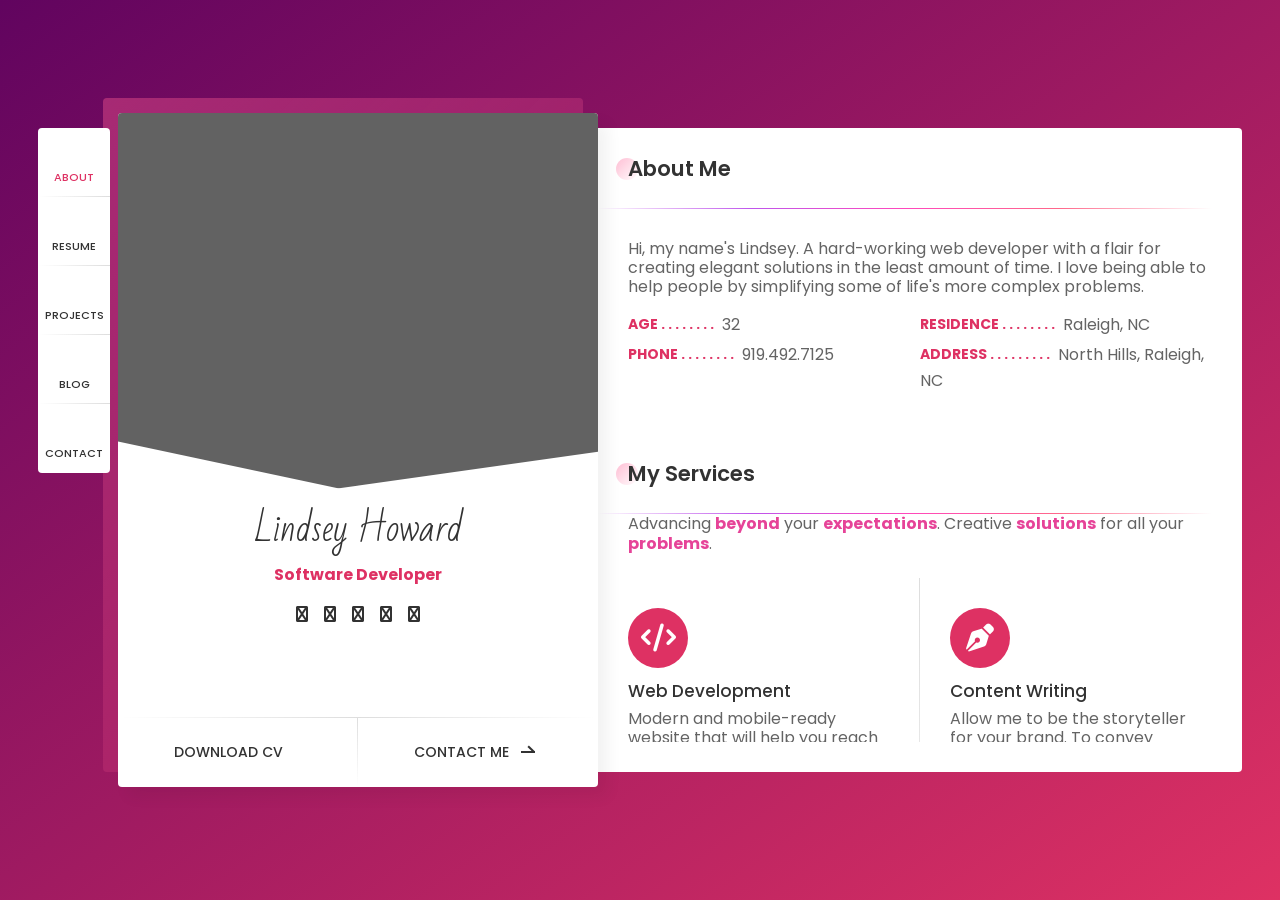
==== commit a2faa77d: "minify the css" ====
--- a/index.html
+++ b/index.html
@@ -7,13 +7,13 @@
 	-->
 		<meta charset="UTF-8" />
 		<meta http-equiv="X-UA-Compatible" content="IE=edge">
-		<title>vCard / Resume / CV</title>
+		<title>lindsey howard Resume / CV</title>
 		<meta name="viewport" content="width=device-width, initial-scale=1,
 			maximum-scale=1" />
-		<meta name="description" content="vCard & Resume Template" />
+		<meta name="description" content="lindsey howard resume" />
 		<meta name="keywords" content="vcard, resposnive, resume, personal, card, cv,
 			cards, portfolio" />
-		<meta name="author" content="bslthemes" />
+		<meta name="author" content="lindseykdev" />
 
 		<!--
 		Load Fonts
@@ -21,17 +21,19 @@
 		<link
 			href="https://fonts.googleapis.com/css?family=Poppins:100,100i,200,200i,300,300i,400,400i,500,500i,600,600i,700,700i,800,800i,900,900i"
 			rel="stylesheet">
+			<link href="https://fonts.googleapis.com/css2?family=Bad+Script&display=swap" rel="stylesheet">
 
 		<!--
 		Load CSS
 	-->
-		<link rel="stylesheet" href="css/basic.css" />
+	<link rel="stylesheet" href="css/all.min.css" />
+		<!-- <link rel="stylesheet" href="css/basic.css" />
 		<link rel="stylesheet" href="css/layout.css" />
 		<link rel="stylesheet" href="css/blogs.css" />
 		<link rel="stylesheet" href="css/ionicons.css" />
 		<link rel="stylesheet" href="css/magnific-popup.css" />
 		<link rel="stylesheet" href="css/animate.css" />
-		<link rel="stylesheet" href="css/owl.carousel.css" />
+		<link rel="stylesheet" href="css/owl.carousel.css" /> -->
 		<link rel="stylesheet"
 			href="https://cdnjs.cloudflare.com/ajax/libs/font-awesome/6.2.1/css/all.css"
 			/>
@@ -40,12 +42,12 @@
 		<!--
 		Background Gradient
 	-->
-		<link rel="stylesheet" href="css/gradient.css" />
+		<!-- <link rel="stylesheet" href="css/gradient.css" /> -->
 
 		<!--
 		Template New-Skin
 	-->
-		<link rel="stylesheet" href="css/new-skin/new-skin.css" />
+		<!-- <link rel="stylesheet" href="css/new-skin/new-skin.css" /> -->
 
 		<!--
 		Template RTL
@@ -58,7 +60,7 @@
 		<!-- <link rel="stylesheet" href="css/demos/demo-1-colors.css" /> -->
 		<!-- <link rel="stylesheet" href="css/template-colors/blue.css" /> -->
 		<!-- <link rel="stylesheet" href="css/template-colors/orange.css" /> -->
-		<link rel="stylesheet" href="css/template-colors/pink.css" />
+		<!-- <link rel="stylesheet" href="css/template-colors/pink.css" /> -->
 		<!-- <link rel="stylesheet" href="css/template-colors/purple.css" /> -->
 		<!-- <link rel="stylesheet" href="css/template-colors/red.css" /> -->
 
@@ -224,7 +226,7 @@
 								<span class="text">Download CV</span>
 								<span class="ion ion-archive"></span>
 							</a>
-							<a href="#" class="lnk discover">
+							<a href="mailto:codelikeagirl91@gmail.com" class="lnk discover">
 								<span class="text">Contact Me</span>
 								<span class="arrow"></span>
 							</a>
@@ -253,9 +255,7 @@
 								<div class="col col-d-6 col-t-6 col-m-12 border-line-v">
 									<div class="text-box">
 										<p>
-											Hi, my name's Lindsey. A hard-working web developer with a flair for
-											creating elegant solutions in the least amount of time. Regular
-											attendee of web developer meetups and hackathons.
+											Hi, my name's Lindsey. A hard-working web developer with a flair for creating elegant solutions in the least amount of time. I love being able to help people by simplifying some of life's more complex problems.
 										</p>
 									</div>
 								</div>
@@ -369,16 +369,16 @@
 						<!--
 						Price Tables
 					-->
-						<div class="content pricing">
+						<!-- <div class="content pricing"> -->
 
 							<!-- title -->
-							<div class="title">Pricing</div>
+							<!-- <div class="title">Pricing</div> -->
 
 							<!-- content -->
-							<div class="row pricing-items">
+							<!-- <div class="row pricing-items"> -->
 
 								<!-- pricing item -->
-								<div class="col col-d-6 col-t-6 col-m-12 border-line-v">
+								<!-- <div class="col col-d-6 col-t-6 col-m-12 border-line-v">
 									<div class="pricing-item">
 										<div class="icon"><i class="fa fa-battery-half"></i></div>
 										<div class="name">Basic</div>
@@ -402,10 +402,10 @@
 											</a>
 										</div>
 									</div>
-								</div>
+								</div> -->
 
 								<!-- pricing item -->
-								<div class="col col-d-6 col-t-6 col-m-12 border-line-v">
+								<!-- <div class="col col-d-6 col-t-6 col-m-12 border-line-v">
 									<div class="pricing-item">
 										<div class="icon"><i class="fa fa-battery-full"></i></div>
 										<div class="name">Pro</div>
@@ -435,7 +435,7 @@
 								<div class="clear"></div>
 							</div>
 
-						</div>
+						</div> -->
 
 						<!--
 						Fun Fact
@@ -460,7 +460,7 @@
 								<div class="col col-d-3 col-t-3 col-m-6 border-line-v">
 									<div class="fuct-item">
 										<div class="icon"><span class="fa fa-brands fa-github-alt"></span></div>
-										<div class="name">112 Github Repo's</div>
+										<div class="name">112+ Github Repo's</div>
 									</div>
 								</div>
 
@@ -468,7 +468,7 @@
 								<div class="col col-d-3 col-t-3 col-m-6 border-line-v">
 									<div class="fuct-item">
 										<div class="icon"><span class="fa fa-coffee"></span></div>
-										<div class="name">1 000 Cups of coffee</div>
+										<div class="name">1,000 Cups of coffee</div>
 									</div>
 								</div>
 
@@ -476,7 +476,7 @@
 								<div class="col col-d-3 col-t-3 col-m-6 border-line-v">
 									<div class="fuct-item">
 										<div class="icon"><span class="fa fa-solid fa-hourglass"></span></div>
-										<div class="name">2,882+ Hours of Work</div>
+										<div class="name">2,882+ Working Hours</div>
 									</div>
 								</div>
 
@@ -546,7 +546,7 @@
 
 							<!-- title -->
 							<div class="title">
-								<span>Testimonials</span>
+								<span>Fave Quote</span>
 							</div>
 
 							<!-- content -->
@@ -555,18 +555,16 @@
 									<div class="revs-item">
 										<div class="text">
 											<div>
-												I mentored Lindsey through her online training program. I found her
-												intelligent and eager to learn. I would highly recommend her for any
-												web development opportunity.
+											 Dont't worry if it doesn't work right. If everything did, you'd be out of a job.
 											</div>
 										</div>
 										<div class="user">
 											<div class="img">
-												<img src="images/profile.png" alt="Anne Racel" />
+												<img src="images/profile.png" alt="Anonymous" />
 											</div>
 											<div class="info">
-												<div class="name">Anne Racel</div>
-												<div class="company">Branch Chief at US Air Force</div>
+												<div class="name">Unknown</div>
+												<div class="company"></div>
 											</div>
 											<div class="clear"></div>
 										</div>
@@ -732,7 +730,7 @@
 								<div class="col col-d-6 col-t-6 col-m-12 border-line-v">
 									<div class="skills-list dotted">
 										<div class="skill-title border-line-h">
-											<div class="icon"><i class="fa-soilid fa-users"></i></div>
+											<div class="icon"><i class="fa-solid fa-handshake-simple"></i></div>
 											<div class="name">Soft Skills</div>
 										</div>
 										<ul>
@@ -773,19 +771,19 @@
 										</div>
 										<ul>
 											<li>
-												<div class="name">WordPress</div>
-												<div class="progress p90">
-													<span>90%</span>
+												<div class="name">NodeJS & Express</div>
+												<div class="progress p70">
+													<span>70%</span>
 												</div>
 											</li>
 											<li>
-												<div class="name">PHP / MYSQL</div>
+												<div class="name">MongoDB / MYSQL</div>
 												<div class="progress p75">
 													<span>75%</span>
 												</div>
 											</li>
 											<li>
-												<div class="name">Angular / JavaScript</div>
+												<div class="name">React / JavaScript</div>
 												<div class="progress p85">
 													<span>85%</span>
 												</div>
@@ -812,16 +810,16 @@
 												<div class="name">Website hosting</div>
 											</li>
 											<li>
-												<div class="name">iOS and android apps</div>
+												<div class="name">Frontend performance optimization</div>
 											</li>
 											<li>
 												<div class="name">Create logo design</div>
 											</li>
 											<li>
-												<div class="name">Design for print</div>
+												<div class="name">Designing various sites</div>
 											</li>
 											<li>
-												<div class="name">Modern and mobile-ready</div>
+												<div class="name">Responsive site creation</div>
 											</li>
 											<li>
 												<div class="name">Advertising services include:</div>
@@ -830,7 +828,7 @@
 												<div class="name">Graphics and animations</div>
 											</li>
 											<li>
-												<div class="name">Search engine marketing</div>
+												<div class="name">Social media marketing</div>
 											</li>
 										</ul>
 									</div>
@@ -928,7 +926,7 @@
 						<div class="content works">
 
 							<!-- title -->
-							<div class="title">Recent Projects</div>
+							<div class="title">Projects</div>
 
 							<!-- filters -->
 							<div class="filter-menu filter-button-group">
@@ -959,8 +957,8 @@
 								<div class="col col-d-6 col-t-6 col-m-12 grid-item frontend border-line-h">
 									<div class="box-item">
 										<div class="image">
-											<a href="https://res.cloudinary.com/codelikeagirl29/image/upload/v1670834192/projects/Paws-Claws-Speakers_ne6s3f.png" class="has-popup-image">
-												<img src="https://res.cloudinary.com/codelikeagirl29/image/upload/v1670801289/projects/Paws-Claws-Welcome_qrccge.png" alt="" />
+											<a href="/images/works/Paws-Claws-Welcome_qrccge.webp" class="has-popup-image">
+												<img src="/images/works/Paws-Claws-Welcome_qrccge.webp" alt="" />
 												<span class="info">
 													<span class="ion ion-information"></span>
 												</span>
@@ -977,8 +975,8 @@
 								<div class="col col-d-6 col-t-6 col-m-12 grid-item frontend border-line-h">
 									<div class="box-item">
 										<div class="image">
-											<a href="https://res.cloudinary.com/codelikeagirl29/image/upload/v1665323141/projects/Photo-App_ouq2vz.png" class="has-popup-image">
-												<img src="https://res.cloudinary.com/codelikeagirl29/image/upload/v1665323141/projects/Photo-App_ouq2vz.png" alt="" />
+											<a href="/images/works/Photo-App_ouq2vz.webp" class="has-popup-image">
+												<img src="/images/works/Photo-App_ouq2vz.webp" alt="" />
 												<span class="info">
 													<span class="ion ion-information"></span>
 												</span>
@@ -996,9 +994,9 @@
 									<div class="box-item">
 										<div class="image">
 											<a
-												href="https://res.cloudinary.com/codelikeagirl29/image/upload/v1669205837/projects/Catstronauts_anshqh.png"
+												href="/images/works/Catstronauts_anshqh.webp"
 												class="has-popup-image">
-												<img src="https://res.cloudinary.com/codelikeagirl29/image/upload/v1669205837/projects/Catstronauts_anshqh.png" alt="" />
+												<img src="/images/works/Catstronauts_anshqh.webp" alt="" />
 												<span class="info">
 													<span class="ion ion-information"></span>
 												</span>
@@ -1017,7 +1015,7 @@
 									<div class="box-item">
 										<div class="image">
 											<a href="#popup-2" class="has-popup-media">
-												<img src="https://res.cloudinary.com/codelikeagirl29/image/upload/v1645750581/projects/cityTours-screenshot.png" alt="" />
+												<img src="/images/works/cityTours-screenshot.webp" alt="" />
 												<span class="info">
 													<span class="ion ion-information"></span>
 												</span>
@@ -1030,7 +1028,7 @@
 										<div id="popup-2" class="popup-box mfp-fade mfp-hide">
 											<div class="content">
 												<div class="image">
-													<img src="https://res.cloudinary.com/codelikeagirl29/image/upload/v1645750581/projects/cityTours-screenshot.png" alt="">
+													<img src="/images/works/cityTours-screenshot.webp" alt="">
 												</div>
 												<div class="desc">
 													<div class="post-box">
@@ -1092,20 +1090,20 @@
 									<div class="box-item">
 										<div class="image">
 											<a href="#gallery-1" class="has-popup-gallery">
-												<img src="https://res.cloudinary.com/codelikeagirl29/image/upload/v1667487431/projects/ScreenShot_Tool_-20221103105543_stmhyk.png" alt="" />
+												<img src="/images/works/mac-hvac_o34ewk.webp" alt="" />
 												<span class="info">
 													<span class="ion ion-information"></span>
 												</span>
 											</a>
 											<div id="gallery-1" class="mfp-hide">
-												<a href="https://res.cloudinary.com/codelikeagirl29/image/upload/v1660740071/projects/Frontend_Mentor___Space_tourism_website_oolkdg.png"></a>
-												<a href="images/works/work1.jpg"></a>
-												<a href="images/works/work5.jpg"></a>
+												<a href="/images/works/mac-hvac-2.webp"></a>
+												<a href="images/works/mac-hvac-3.webp"></a>
+												<a href="images/works/mac-hvac-4.webp"></a>
 											</div>
 										</div>
 										<div class="desc">
-											<a href="images/works/work5.jpg" class="name has-popup-image">Scrimba Projects</a>
-											<div class="category">React</div>
+											<a href="images/works/mac-hvac-5.webp" class="name has-popup-image">MAC HVAC</a>
+											<div class="category">JavaScript, Design, HTML</div>
 										</div>
 									</div>
 								</div>
--- a/css/all.min.css
+++ b/css/all.min.css
@@ -0,0 +1,11482 @@
+@charset "UTF-8";
+
+.header .menu-btn,
+.header .top-menu ul li a {
+  position: relative;
+  text-align: center;
+  background: #fff
+}
+
+.header .profile .subtitle,
+.header .profile .title {
+  text-overflow: ellipsis;
+  overflow: hidden;
+  white-space: nowrap
+}
+
+.mfp-arrow,
+.owl-carousel,
+.owl-carousel .owl-item {
+  -webkit-tap-highlight-color: transparent
+}
+
+.mfp-wrap,
+.owl-carousel .owl-item,
+.owl-carousel .owl-video-play-icon {
+  -webkit-backface-visibility: hidden
+}
+
+.button,
+.lnk,
+.mfp-close,
+a {
+  text-decoration: none
+}
+
+td,
+th {
+  padding: 12px 15px
+}
+
+blockquote,
+body,
+button,
+code,
+h1,
+h2,
+h3,
+h4,
+h5,
+h6,
+input,
+label,
+legend,
+textarea {
+  font-family: Poppins
+}
+
+.header {
+  position: absolute;
+  left: -80px;
+  top: 15px;
+  width: 72px;
+  z-index: 100;
+  text-align: center;
+  opacity: 1;
+  visibility: visible;
+  border-radius: 4px;
+  -moz-border-radius: 4px;
+  -webkit-border-radius: 4px;
+  -khtml-border-radius: 4px
+}
+
+.header.active {
+  opacity: 1 !important;
+  visibility: visible !important
+}
+
+.header .menu-btn {
+  margin-bottom: 8px;
+  display: block;
+  height: 72px;
+  border-radius: 4px;
+  -webkit-border-radius: 4px;
+  z-index: 2
+}
+
+.header .menu-btn span {
+  margin-left: -13px;
+  margin-top: -1px;
+  position: absolute;
+  left: 50%;
+  top: 50%;
+  display: block;
+  width: 26px;
+  height: 2px;
+  background: #323232;
+  transition: .3s;
+  -moz-transition: .3s;
+  -webkit-transition: .3s;
+  -o-transition: .3s
+}
+
+.header .menu-btn span:after,
+.header .menu-btn span:before {
+  content: '';
+  position: absolute;
+  left: 0;
+  top: -7px;
+  width: 80%;
+  height: 100%;
+  background: #323232;
+  transition: .3s;
+  -moz-transition: .3s;
+  -webkit-transition: .3s;
+  -o-transition: .3s
+}
+
+.header .menu-btn span:after {
+  top: auto;
+  bottom: -7px;
+  width: 60%
+}
+
+.button:hover .arrow:after,
+.button:hover .arrow:before,
+.content-sidebar .main-menu ul li.page_item_has_children.current_page_ancestor>a:after,
+.content-sidebar .main-menu ul li.page_item_has_children.current_page_ancestor>a:before,
+.content-sidebar .main-menu ul li.page_item_has_children.current_page_item>a:after,
+.content-sidebar .main-menu ul li.page_item_has_children.current_page_item>a:before,
+.content-sidebar .main-menu ul li.page_item_has_children.current_page_parent>a:after,
+.content-sidebar .main-menu ul li.page_item_has_children.current_page_parent>a:before,
+.content-sidebar .main-menu ul li.page_item_has_children:hover>a:after,
+.content-sidebar .main-menu ul li.page_item_has_children:hover>a:before,
+.header .menu-btn:hover span,
+.header .menu-btn:hover span:after,
+.header .menu-btn:hover span:before,
+.lnk:hover .arrow:after,
+.lnk:hover .arrow:before,
+.resume-items .resume-item.active .date:before,
+.revs-carousel .owl-dot.active,
+.skills-list.dotted ul li .progress .da span {
+  background: #78cc6d
+}
+
+.search-form input.search-submit,
+.search-form input.search-submit:hover {
+  background: url(../images/android-search.png) center center/18px 18px no-repeat
+}
+
+.header .menu-btn:hover span:after,
+.header .menu-btn:hover span:before {
+  width: 100%
+}
+
+.header .top-menu {
+  width: 100%;
+  font-size: 0
+}
+
+.header .top-menu ul li {
+  display: block;
+  transition: color .3s;
+  -moz-transition: color .3s;
+  -webkit-transition: color .3s;
+  -o-transition: color .3s
+}
+
+.header .top-menu ul li:first-child a {
+  border-radius: 4px 4px 0 0;
+  -moz-border-radius: 4px 4px 0 0;
+  -webkit-border-radius: 4px 4px 0 0;
+  -khtml-border-radius: 4px 4px 0 0
+}
+
+.header .top-menu ul li:last-child a {
+  border-radius: 0 0 4px 4px;
+  -moz-border-radius: 0 0 4px 4px;
+  -webkit-border-radius: 0 0 4px 4px;
+  -khtml-border-radius: 0 0 4px 4px;
+  border: none
+}
+
+.alert-success,
+.button:last-child:before,
+.card-started .profile.no-photo .image,
+.content-sidebar .main-menu ul li ul li:after,
+.content-sidebar .main-menu ul li ul li:before,
+.content-sidebar .screen-reader-text,
+.content-sidebar .widget tfoot,
+.content-sidebar span.screen-reader-text,
+.disable-sidebar .header .menu-btn,
+.header .top-menu ul li:last-child a:before,
+.lnk:last-child:before,
+.mfp-align-top .mfp-container:before,
+.mfp-loading.mfp-figure,
+.mfp-s-error .mfp-content,
+.mfp-s-ready .mfp-preloader,
+.no-sidebar .header .menu-btn,
+.owl-carousel .owl-dots.disabled,
+.owl-carousel .owl-nav.disabled,
+.owl-carousel .owl-video-playing .owl-video-play-icon,
+.owl-carousel .owl-video-playing .owl-video-tn,
+.skills-list.circles ul li .progress .percentage,
+.skills-list.list ul li .progress {
+  display: none
+}
+
+.header .top-menu ul li a {
+  overflow: hidden;
+  display: block;
+  color: #171717;
+  padding: 10px 0 14px;
+  height: auto
+}
+
+.header .top-menu ul li a:before {
+  content: '';
+  position: absolute;
+  left: 0;
+  bottom: 0;
+  width: 100%;
+  height: 1px;
+  background: -moz-radial-gradient(right, ellipse cover, rgba(197, 202, 213, .7) 0, rgba(255, 255, 255, 0) 70%);
+  background: -webkit-radial-gradient(right, ellipse cover, rgba(197, 202, 213, .7) 0, rgba(255, 255, 255, 0) 70%);
+  background: radial-gradient(ellipse at right, rgba(197, 202, 213, .7) 0, rgba(255, 255, 255, 0) 70%)
+}
+
+.header .top-menu ul li a .icon {
+  width: 40px;
+  font-size: 20px;
+  color: #171717;
+  line-height: 40px;
+  border-radius: 30px;
+  -moz-border-radius: 30px;
+  -webkit-border-radius: 30px;
+  -khtml-border-radius: 30px;
+  transition: .3s;
+  -moz-transition: .3s;
+  -webkit-transition: .3s;
+  -o-transition: .3s
+}
+
+.header .top-menu ul li a .link {
+  display: block;
+  font-size: 11px;
+  font-weight: 500;
+  text-transform: uppercase;
+  transition: .3s;
+  -moz-transition: .3s;
+  -webkit-transition: .3s;
+  -o-transition: .3s
+}
+
+.button:hover,
+.button:hover .ion,
+.card-started .profile .social a:hover .fab,
+.card-started .profile .social a:hover .fas,
+.card-started .profile .social a:hover .ion,
+.content-sidebar .widget ul li a:hover,
+.content-sidebar h2.widget-title .first-letter::first-letter,
+.content-sidebar h2.widget-title .first-word,
+.content-sidebar h2.widget-title::first-letter,
+.content.works .filter-menu .f_btn.active,
+.header .top-menu ul li.active a,
+.header .top-menu ul li.active a .icon,
+.header .top-menu ul li.active a .link,
+.header .top-menu ul li:hover a,
+.header .top-menu ul li:hover a .icon,
+.header .top-menu ul li:hover a .link,
+.lnk:hover,
+.lnk:hover .ion,
+.resume-items .resume-item.active .date {
+  color: #78cc6d
+}
+
+.header .profile {
+  padding: 10px 62px 10px 18px;
+  width: auto;
+  height: 64px;
+  text-align: left;
+  display: none
+}
+
+.header .profile .image {
+  margin-right: 14px;
+  float: left;
+  width: 44px;
+  font-size: 0
+}
+
+.header .profile .image img,
+.revs-item .user .img img {
+  width: 100%;
+  height: auto;
+  border-radius: 100%;
+  -webkit-border-radius: 100%
+}
+
+.header .profile .title {
+  font-size: 15px;
+  color: #323232;
+  font-weight: 500
+}
+
+.header .profile .subtitle {
+  font-size: 12px;
+  color: #78cc6d;
+  line-height: 14px;
+  font-weight: 400
+}
+
+.card-started {
+  position: relative;
+  width: 100%;
+  height: 600px;
+  z-index: 11;
+  border-radius: 4px;
+  -moz-border-radius: 4px;
+  -webkit-border-radius: 4px;
+  -khtml-border-radius: 4px
+}
+
+.card-started:before {
+  content: '';
+  position: absolute;
+  top: 0;
+  left: 0;
+  width: 100%;
+  height: 100%;
+  box-shadow: 10px 10px 15px rgba(0, 0, 0, .05);
+  border-radius: 0 0 4px;
+  -moz-border-radius: 0 0 4px;
+  -webkit-border-radius: 0 0 4px 0;
+  -khtml-border-radius: 0 0 4px 0
+}
+
+.card-started:after {
+  content: '';
+  position: absolute;
+  left: -15px;
+  top: -15px;
+  width: 100%;
+  height: 100%;
+  background: -moz-linear-gradient(-45deg, rgba(120, 204, 109, .4) 0, rgba(120, 204, 109, .01) 100%);
+  background: -webkit-linear-gradient(-45deg, rgba(120, 204, 109, .4) 0, rgba(120, 204, 109, .01) 100%);
+  background: linear-gradient(135deg, rgba(120, 204, 109, .4) 0, rgba(120, 204, 109, .01) 100%);
+  border-radius: 4px;
+  -moz-border-radius: 4px;
+  -webkit-border-radius: 4px;
+  -khtml-border-radius: 4px
+}
+
+.card-started .profile {
+  padding: 210px 50px 50px;
+  position: relative;
+  height: 100%;
+  background: #fff;
+  text-align: center;
+  z-index: 10;
+  border-radius: 4px;
+  -moz-border-radius: 4px;
+  -webkit-border-radius: 4px;
+  -khtml-border-radius: 4px
+}
+
+.card-started .profile.no-photo {
+  padding-top: 340px
+}
+
+.card-started .profile .slide {
+  position: absolute;
+  overflow: hidden;
+  left: 0;
+  top: 0;
+  width: 100%;
+  height: 340px;
+  background-color: #626262;
+  background-repeat: no-repeat;
+  background-position: center center;
+  background-size: cover;
+  border-radius: 4px 4px 0 0;
+  -moz-border-radius: 4px 4px 0 0;
+  -webkit-border-radius: 4px 4px 0 0;
+  -khtml-border-radius: 4px 4px 0 0
+}
+
+.card-started .profile .slide:after,
+.card-started .profile .slide:before {
+  content: '';
+  position: absolute;
+  left: -25%;
+  bottom: -198px;
+  width: 700px;
+  height: 200px;
+  background: #fff;
+  transform: rotate(12deg);
+  -webkit-transform: rotate(12deg);
+  -moz-transform: rotate(12deg);
+  -o-transform: rotate(12deg)
+}
+
+.card-started .profile .image:before,
+.content .title:before {
+  background: -moz-linear-gradient(-45deg, rgba(120, 204, 109, .4) 0, rgba(120, 204, 109, .01) 100%);
+  background: -webkit-linear-gradient(-45deg, rgba(120, 204, 109, .4) 0, rgba(120, 204, 109, .01) 100%);
+  content: ''
+}
+
+.card-started .profile .slide:after {
+  left: auto;
+  right: -25%;
+  transform: rotate(-6deg);
+  -webkit-transform: rotate(-6deg);
+  -moz-transform: rotate(-6deg);
+  -o-transform: rotate(-6deg)
+}
+
+.card-started .profile .image {
+  margin: 0 0 20px;
+  position: relative;
+  display: inline-block;
+  width: 120px
+}
+
+.card-started .profile .image:before {
+  position: absolute;
+  top: 10px;
+  left: -10px;
+  width: 100%;
+  height: 100%;
+  background: linear-gradient(135deg, rgba(120, 204, 109, .4) 0, rgba(120, 204, 109, .01) 100%);
+  border-radius: 100%;
+  -moz-border-radius: 100%;
+  -webkit-border-radius: 100%;
+  -khtml-border-radius: 100%
+}
+
+.card-started .profile .image img {
+  position: relative;
+  display: block;
+  width: 100%;
+  height: auto;
+  border: 3px solid #fff;
+  border-radius: 100%;
+  -moz-border-radius: 100%;
+  -webkit-border-radius: 100%;
+  -khtml-border-radius: 100%
+}
+
+.card-started .profile .title {
+  margin: 40px 0 20px;
+  font-size: 32px;
+  color: #171717;
+  line-height: 32px;
+  font-weight: 400
+}
+
+.card-started .profile .subtitle {
+  margin: 0 0 15px;
+  font-size: 14px;
+  color: #78cc6d;
+  line-height: 14px;
+  font-weight: 400
+}
+
+.card-started .profile .social a {
+  margin: 0 6px;
+  display: inline-block;
+  vertical-align: middle
+}
+
+.card-started .profile .social a .fab,
+.card-started .profile .social a .fas,
+.card-started .profile .social a .ion {
+  font-size: 16px;
+  color: #171717;
+  transition: .3s;
+  -moz-transition: .3s;
+  -webkit-transition: .3s;
+  -o-transition: .3s
+}
+
+.card-started .profile .lnk.active.discover .arrow,
+.pricing-items .pricing-item .speed-basic {
+  transform: scaleX(-1);
+  -webkit-transform: scaleX(-1);
+  -moz-transform: scaleX(-1);
+  -o-transform: scaleX(-1)
+}
+
+.card-inner {
+  padding: 0;
+  position: absolute;
+  overflow: hidden;
+  left: 95%;
+  top: 15px;
+  width: 120%;
+  height: 570px;
+  background: #fff;
+  transform-origin: center left;
+  opacity: 0;
+  visibility: hidden;
+  z-index: 8;
+  border-radius: 4px;
+  -moz-border-radius: 4px;
+  -webkit-border-radius: 4px;
+  -khtml-border-radius: 4px
+}
+
+.card-inner.animated {
+  opacity: 1;
+  visibility: visible;
+  z-index: 9
+}
+
+.card-inner.active {
+  opacity: 1;
+  visibility: visible;
+  z-index: 10
+}
+
+.card-inner.hidden {
+  opacity: 0;
+  visibility: hidden;
+  z-index: 9
+}
+
+.card-inner:after,
+.card-inner:before {
+  content: '';
+  position: absolute;
+  top: 0;
+  left: 0;
+  right: 20px;
+  height: 20px;
+  background: #fff;
+  z-index: 10
+}
+
+.card-inner:after {
+  top: auto;
+  bottom: 0
+}
+
+.card-inner .card-wrap {
+  padding: 30px 30px 30px 60px;
+  position: relative;
+  overflow-x: hidden;
+  height: 100%
+}
+
+.content {
+  margin: 0 0 60px;
+  position: relative
+}
+
+.content:last-child,
+li,
+ol ol,
+ol ul,
+ul ol,
+ul ul {
+  margin-bottom: 0
+}
+
+.content .title {
+  margin: 0 0 15px;
+  padding: 0 0 5px;
+  position: relative;
+  font-size: 17px;
+  color: #171717;
+  line-height: 21px;
+  font-weight: 500
+}
+
+.content .title:before {
+  position: absolute;
+  left: -12px;
+  top: 0;
+  width: 22px;
+  height: 22px;
+  background: linear-gradient(135deg, rgba(120, 204, 109, .4) 0, rgba(120, 204, 109, .01) 100%);
+  z-index: -1;
+  border-radius: 30px;
+  -moz-border-radius: 30px;
+  -webkit-border-radius: 30px;
+  -khtml-border-radius: 30px
+}
+
+.border-line-h:after,
+.content .title:after {
+  background: -moz-radial-gradient(left, ellipse cover, rgba(197, 202, 213, .7) 0, rgba(255, 255, 255, 0) 70%);
+  background: -webkit-radial-gradient(left, ellipse cover, rgba(197, 202, 213, .7) 0, rgba(255, 255, 255, 0) 70%)
+}
+
+.content .title:after {
+  content: '';
+  position: absolute;
+  left: -60px;
+  bottom: -15px;
+  width: 95%;
+  height: 1px;
+  background: radial-gradient(ellipse at left, rgba(197, 202, 213, .7) 0, rgba(255, 255, 255, 0) 70%)
+}
+
+.info-list ul li {
+  display: inline-block;
+  width: 48%;
+  line-height: 1.6
+}
+
+.info-list ul li strong {
+  display: inline-block;
+  font-size: 13px;
+  color: #171717;
+  font-weight: 500;
+  text-transform: uppercase
+}
+
+.fuct-items,
+.pricing-items,
+.service-items {
+  font-size: 0
+}
+
+.content.works .grid-items.border-line-v:after,
+.service-items.border-line-v:after {
+  margin: 0 0 0 -1px;
+  content: '';
+  position: absolute;
+  left: 50%;
+  top: 0;
+  width: 1px;
+  height: 100%;
+  background: -moz-radial-gradient(top, ellipse cover, rgba(197, 202, 213, .7) 0, rgba(255, 255, 255, 0) 70%);
+  background: -webkit-radial-gradient(top, ellipse cover, rgba(197, 202, 213, .7) 0, rgba(255, 255, 255, 0) 70%);
+  background: radial-gradient(ellipse at top, rgba(197, 202, 213, .7) 0, rgba(255, 255, 255, 0) 70%)
+}
+
+.service-items .service-item {
+  text-align: left
+}
+
+.service-items .service-item .icon {
+  margin: 0;
+  width: 60px;
+  height: 60px;
+  text-align: center;
+  font-size: 32px;
+  color: #78cc6d;
+  background: -moz-linear-gradient(-45deg, rgba(120, 204, 109, .4) 0, rgba(120, 204, 109, .01) 100%);
+  background: -webkit-linear-gradient(-45deg, rgba(120, 204, 109, .4) 0, rgba(120, 204, 109, .01) 100%);
+  background: linear-gradient(135deg, rgba(120, 204, 109, .4) 0, rgba(120, 204, 109, .01) 100%);
+  border-radius: 60px;
+  -moz-border-radius: 60px;
+  -webkit-border-radius: 60px;
+  -khtml-border-radius: 60px
+}
+
+.fuct-items .fuct-item .icon .fab,
+.fuct-items .fuct-item .icon .fas,
+.fuct-items .fuct-item .icon .ion,
+.service-items .service-item .icon .fab,
+.service-items .service-item .icon .fas,
+.service-items .service-item .icon .ion {
+  display: block;
+  line-height: 60px
+}
+
+.service-items .service-item .name {
+  margin: 15px 0 10px;
+  font-size: 13px;
+  color: #171717;
+  font-weight: 500;
+  text-transform: uppercase
+}
+
+.content-sidebar table,
+.mfp-figure figure,
+.mfp-wrap.popup-box-inline .desc .post-box .blog-content,
+.resume-items .resume-item p,
+.service-items .service-item p {
+  margin: 0
+}
+
+.pricing-items .pricing-item {
+  padding: 0 0 70px;
+  text-align: center
+}
+
+.pricing-items .pricing-item .icon {
+  margin: 0 auto;
+  width: 40px;
+  height: 40px;
+  text-align: center;
+  font-size: 32px;
+  color: #78cc6d
+}
+
+.pricing-items .pricing-item .icon .fab,
+.pricing-items .pricing-item .icon .fas,
+.pricing-items .pricing-item .icon .ion,
+.resume-title .icon .fab,
+.resume-title .icon .fas,
+.resume-title .icon .ion,
+.skill-title .icon .fab,
+.skill-title .icon .fas,
+.skill-title .icon .ion {
+  display: block;
+  line-height: 40px
+}
+
+.pricing-items .pricing-item .name {
+  margin: 0 0 30px;
+  font-size: 13px;
+  color: #171717;
+  font-weight: 500;
+  text-transform: uppercase
+}
+
+.pricing-items .pricing-item .amount {
+  margin: 0 0 25px
+}
+
+.pricing-items .pricing-item .amount .number {
+  margin: 0;
+  position: relative;
+  display: inline-block;
+  vertical-align: middle;
+  font-size: 42px;
+  line-height: 26px;
+  font-weight: 500;
+  color: #171717
+}
+
+.pricing-items .pricing-item .amount .dollar,
+.pricing-items .pricing-item .amount .period {
+  margin: 0 3px;
+  position: relative;
+  bottom: 7px;
+  display: inline-block;
+  vertical-align: top;
+  font-size: 17px;
+  font-weight: 400;
+  color: #171717
+}
+
+.pricing-items .pricing-item .amount .period {
+  bottom: auto;
+  top: 7px;
+  vertical-align: bottom;
+  font-size: 13px;
+  color: #626262
+}
+
+.pricing-items .pricing-item .feature-list ul li {
+  padding: 5px 0;
+  font-size: 14px;
+  color: #171717
+}
+
+.content-sidebar .widget ul li li:last-child,
+.pricing-items .pricing-item .feature-list ul li:last-child {
+  border-bottom: none
+}
+
+.pricing-items .pricing-item .feature-list ul li.disable {
+  text-decoration: line-through;
+  opacity: .6
+}
+
+.pricing-items .pricing-item .feature-list ul li strong {
+  margin: 0 0 0 5px;
+  padding: 0 5px;
+  display: inline-block;
+  vertical-align: middle;
+  font-size: 12px;
+  color: #171717;
+  background: rgba(120, 204, 109, .4);
+  font-weight: 300;
+  border-radius: 2px;
+  -moz-border-radius: 2px;
+  -webkit-border-radius: 2px;
+  -khtml-border-radius: 2px
+}
+
+.pricing-items .pricing-item .lnks .lnk {
+  float: none;
+  width: 100%;
+  display: block
+}
+
+.fuct-items .fuct-item,
+.revs-carousel {
+  position: relative;
+  text-align: center
+}
+
+.fuct-items .fuct-item .icon {
+  margin: 0 auto;
+  width: 60px;
+  height: 60px;
+  text-align: center;
+  font-size: 32px;
+  color: #78cc6d
+}
+
+.fuct-items .fuct-item .name,
+.resume-items .resume-item .name {
+  margin: 0;
+  font-size: 13px;
+  color: #171717;
+  font-weight: 500;
+  text-transform: uppercase
+}
+
+.client-items {
+  font-size: 0;
+  text-align: center
+}
+
+.client-items .client-item img {
+  max-width: 92px;
+  opacity: .4
+}
+
+.resume-title,
+.skill-title {
+  padding: 0 0 20px;
+  position: relative
+}
+
+.resume-items .resume-item:after,
+.resume-title:after,
+.skill-title:after,
+.skills-list ul li:after {
+  left: -20px
+}
+
+.resume-title .icon,
+.skill-title .icon {
+  position: relative;
+  top: -15px;
+  float: left;
+  width: 40px;
+  height: 40px;
+  font-size: 32px;
+  color: #78cc6d;
+  background: #fff
+}
+
+.resume-title .name,
+.skill-title .name {
+  margin: 0 0 0 40px;
+  font-size: 13px;
+  line-height: 13px;
+  color: #171717;
+  font-weight: 500;
+  text-transform: uppercase
+}
+
+.resume-items .resume-item,
+.skills-list ul li {
+  position: relative;
+  padding: 20px 0
+}
+
+.resume-items .resume-item .date {
+  margin: 0 0 10px;
+  padding: 0;
+  position: relative;
+  display: inline-block;
+  font-size: 11px;
+  line-height: 18px;
+  color: #d8dbe2;
+  font-weight: 500;
+  text-transform: uppercase;
+  border-radius: 4px;
+  -moz-border-radius: 4px;
+  -webkit-border-radius: 4px;
+  -khtml-border-radius: 4px
+}
+
+.resume-items .resume-item .date:before {
+  content: '';
+  position: absolute;
+  left: -25px;
+  top: 4px;
+  width: 9px;
+  height: 9px;
+  background: #d8dbe2;
+  border-radius: 9px;
+  -moz-border-radius: 9px;
+  -webkit-border-radius: 9px;
+  -khtml-border-radius: 9px
+}
+
+.resume-items .resume-item .company {
+  margin: 0 0 10px;
+  font-size: 11px;
+  color: #999;
+  font-weight: 300;
+  text-transform: uppercase
+}
+
+.box-item .date,
+.box-item .desc .name {
+  font-weight: 500;
+  color: #171717;
+  text-transform: uppercase
+}
+
+.skills-list ul {
+  margin: 0;
+  padding: 0;
+  list-style: none;
+  clear: both
+}
+
+.skills-list ul li .name {
+  margin: 0 0 8px;
+  font-size: 14px;
+  line-height: 14px;
+  color: #626262
+}
+
+.skills-list ul li .progress {
+  position: relative;
+  display: block;
+  width: 100%;
+  height: 4px;
+  background: #d8dbe2
+}
+
+.skills-list ul li .progress .percentage {
+  position: absolute;
+  left: 0;
+  top: 0;
+  width: 0%;
+  height: 100%;
+  background: #78cc6d;
+  transition: .3s;
+  -moz-transition: .3s;
+  -webkit-transition: .3s;
+  -o-transition: .3s
+}
+
+.content.works .filter-menu {
+  position: absolute;
+  top: -9px;
+  right: 0
+}
+
+.content.works .filter-menu .f_btn {
+  margin: 0 0 0 15px;
+  padding: 0;
+  position: relative;
+  display: inline-block;
+  vertical-align: top;
+  height: 40px;
+  line-height: 40px;
+  font-size: 13px;
+  color: #626262;
+  cursor: pointer;
+  border: none
+}
+
+.content.works .filter-menu .f_btn label,
+.mfp-gallery .mfp-image-holder .mfp-figure {
+  cursor: pointer
+}
+
+.box-item {
+  position: relative;
+  overflow: hidden;
+  text-align: center
+}
+
+.box-item .image,
+.content-sidebar .main-menu ul li,
+.content-sidebar .sidebar-wrap,
+.content-sidebar .widget-area {
+  position: relative
+}
+
+.box-item .image a {
+  display: block;
+  font-size: 0
+}
+
+.box-item .image a img {
+  position: relative;
+  width: 80%;
+  height: auto
+}
+
+.box-item .image .info {
+  position: absolute;
+  left: 0;
+  top: 0;
+  width: 100%;
+  height: 100%;
+  display: block;
+  opacity: 0;
+  text-align: center;
+  transition: .3s;
+  -moz-transition: .3s;
+  -webkit-transition: .3s;
+  -o-transition: .3s
+}
+
+.box-item .image .info:before {
+  content: '';
+  position: absolute;
+  left: 0;
+  top: 0;
+  width: 100%;
+  height: 100%;
+  background: -moz-linear-gradient(-45deg, rgba(120, 204, 109, .4) 0, rgba(120, 204, 109, .01) 100%);
+  background: -webkit-linear-gradient(-45deg, rgba(120, 204, 109, .4) 0, rgba(120, 204, 109, .01) 100%);
+  background: linear-gradient(135deg, rgba(120, 204, 109, .4) 0, rgba(120, 204, 109, .01) 100%);
+  transition: .3s;
+  -moz-transition: .3s;
+  -webkit-transition: .3s;
+  -o-transition: .3s
+}
+
+.box-item .image .info .fab,
+.box-item .image .info .fas,
+.box-item .image .info .ion {
+  margin: -16px 0 0 -16px;
+  position: absolute;
+  left: 50%;
+  top: 50%;
+  width: 32px;
+  height: 32px;
+  font-size: 32px;
+  line-height: 32px;
+  color: #fff;
+  transition: .1s ease-in .4s;
+  -moz-transition: .1s ease-in .4s;
+  -webkit-transition: .1s ease-in .4s;
+  -o-transition: .1s ease-in .4s
+}
+
+.box-item .desc {
+  padding: 15px 45px 0;
+  position: relative
+}
+
+.box-item .desc .name {
+  padding: 0 0 2px;
+  display: block;
+  font-size: 13px
+}
+
+.box-item .desc .category {
+  margin: 0;
+  font-size: 11px;
+  color: #999;
+  font-weight: 300;
+  text-transform: uppercase
+}
+
+.box-item .date {
+  padding: 10px 0 0;
+  position: absolute;
+  left: 20px;
+  bottom: 20px;
+  width: 50px;
+  height: 50px;
+  font-size: 11px;
+  line-height: 11px;
+  text-align: center;
+  background: #fff
+}
+
+.box-item .date strong {
+  display: block;
+  font-size: 20px;
+  line-height: 20px;
+  color: #171717;
+  font-weight: 700
+}
+
+.box-item:hover .image .info,
+.mfp-arrow:focus,
+.mfp-arrow:hover,
+.mfp-close:focus,
+.mfp-close:hover {
+  opacity: 1
+}
+
+.content.contacts .map {
+  margin: 0 0 20px;
+  height: 190px
+}
+
+.alert-success p {
+  margin: 0;
+  font-size: 17px
+}
+
+.mfp-wrap.popup-box-inline .mfp-container {
+  padding: 0;
+  position: relative;
+  height: auto
+}
+
+.mfp-wrap.popup-box-inline .content {
+  margin-bottom: 40px
+}
+
+.mfp-wrap.popup-box-inline .image {
+  padding: 0 0 40px;
+  font-size: 0
+}
+
+.mfp-wrap.popup-box-inline .image img {
+  width: 100%;
+  height: auto
+}
+
+.mfp-wrap.popup-box-inline .desc {
+  padding: 0 40px
+}
+
+.mfp-wrap.popup-box-inline .desc .button,
+.mfp-wrap.popup-box-inline .desc .lnk {
+  height: 30px;
+  line-height: 30px
+}
+
+.mfp-wrap.popup-box .mfp-close,
+.mfp-wrap.popup-box-inline .mfp-close {
+  padding: 0;
+  right: -54px;
+  top: 0;
+  width: 54px;
+  height: 54px;
+  line-height: 54px;
+  font-family: Poppins;
+  color: #fff;
+  font-size: 42px;
+  font-weight: 300;
+  text-align: center;
+  opacity: 1
+}
+
+@media (max-width:720px) {
+  .mfp-wrap.popup-box-inline {
+    left: 0;
+    width: 100%;
+    margin: 0;
+    padding: 0 10px
+  }
+
+  .mfp-wrap.popup-box .mfp-close,
+  .mfp-wrap.popup-box-inline .mfp-close {
+    right: 0;
+    top: -54px
+  }
+
+  .mfp-wrap.popup-box-inline .mfp-close {
+    right: 0;
+    top: 0
+  }
+}
+
+.mfp-wrap.popup-box-inline .mfp-close {
+  top: 0;
+  right: 0;
+  color: #171717
+}
+
+.card-inner.blog-post {
+  -webkit-animation: none;
+  animation: none
+}
+
+.content.works .filter-menu .f_btn input {
+  position: absolute;
+  left: 0;
+  top: 0;
+  opacity: 0;
+  cursor: pointer
+}
+
+.header .top-menu ul li a .icon {
+  margin: 0 auto;
+  position: relative;
+  top: 0;
+  left: 0;
+  height: auto;
+  line-height: normal
+}
+
+.header .top-menu ul li a .link {
+  position: relative;
+  left: 0;
+  top: 0;
+  width: 100%;
+  line-height: 13px
+}
+
+.mfp-wrap.popup-box-inline {
+  margin: 0 0 0 -360px;
+  padding: 0;
+  top: 0;
+  left: 50%;
+  overflow: visible;
+  overflow-y: scroll;
+  -webkit-overflow-scrolling: touch;
+  width: 720px;
+  height: 100%;
+  background: #fff
+}
+
+@media (max-width:720px) {
+  .mfp-wrap.popup-box-inline {
+    margin: 0;
+    padding: 0;
+    position: fixed !important;
+    left: 0;
+    top: 0 !important;
+    width: 100%;
+    height: 100% !important
+  }
+}
+
+.revs-carousel .owl-carousel .owl-stage-outer {
+  padding-bottom: 30px
+}
+
+.revs-carousel .owl-dots {
+  position: absolute;
+  left: 0;
+  bottom: 2px;
+  width: 100%;
+  height: 8px;
+  text-align: center
+}
+
+.revs-carousel .owl-dots .owl-dot {
+  margin: 0 3px;
+  display: inline-block;
+  vertical-align: top;
+  width: 10px;
+  height: 10px;
+  border: 1px solid #78cc6d;
+  border-radius: 100%;
+  -webkit-border-radius: 100%
+}
+
+.revs-item .text {
+  margin-bottom: 30px;
+  padding: 0 30px;
+  position: relative;
+  font-weight: 300;
+  font-style: italic;
+  opacity: .65
+}
+
+.revs-item .text:after,
+.revs-item .text:before {
+  content: '';
+  position: absolute;
+  left: 3px;
+  top: 3px;
+  width: 14px;
+  height: 14px;
+  background: url(../images/quote.svg) 0 0/contain no-repeat;
+  opacity: .65
+}
+
+.revs-item .text:after {
+  left: auto;
+  top: auto;
+  right: 3px;
+  bottom: 3px;
+  transform: scale(-1);
+  -webkit-transform: scale(-1)
+}
+
+.revs-item .user .img {
+  margin: 0 auto;
+  display: block;
+  width: 60px
+}
+
+.revs-item .info .name {
+  margin: 6px 0 0;
+  font-size: 17px;
+  font-weight: 500;
+  color: #323232
+}
+
+.revs-item .info .company {
+  font-size: 14px;
+  color: #999;
+  font-weight: 400
+}
+
+.card-inner {
+  transition: visibility 1s linear, opacity linear;
+  -moz-transition: visibility 1s linear, opacity linear;
+  -webkit-transition: visibility 1s linear, opacity linear;
+  -o-transition: visibility 1s linear, opacity linear
+}
+
+.revs-item {
+  position: relative;
+  text-align: center;
+  max-width: 648px;
+  width: 100%
+}
+
+.mfp-bg,
+.mfp-wrap,
+.s_overlay {
+  position: fixed
+}
+
+.skills-list.circles ul {
+  margin: 0 -20px;
+  text-align: center
+}
+
+.skills-list.list ul {
+  padding-top: 10px
+}
+
+.skills-list.circles ul li {
+  padding-bottom: 40px;
+  display: inline-block;
+  vertical-align: top;
+  width: 47%
+}
+
+.skills-list.list ul li {
+  padding-top: 10px;
+  padding-bottom: 10px
+}
+
+.content.skills .row .col.col-d-12 .skills-list.circles ul li,
+.content.skills .row .col.col-t-12 .skills-list.circles ul li {
+  width: 24%
+}
+
+.skills-list.circles ul li .name {
+  position: absolute;
+  top: 130px;
+  left: 0;
+  width: 100%;
+  text-align: center
+}
+
+.skills-list.list ul li .name {
+  padding-left: 30px;
+  margin-bottom: 0;
+  position: relative
+}
+
+.skills-list.list ul li .name:before {
+  content: "\f121";
+  position: absolute;
+  left: 0;
+  top: 0;
+  display: inline-block;
+  font-family: Ionicons;
+  color: #78cc6d;
+  speak: none;
+  font-style: normal;
+  font-weight: 400;
+  font-variant: normal;
+  text-transform: none;
+  text-rendering: auto;
+  line-height: 1;
+  -webkit-font-smoothing: antialiased;
+  -moz-osx-font-smoothing: grayscale
+}
+
+.skills-list.dotted ul li .progress {
+  background: 0 0 !important
+}
+
+.skills-list.dotted ul li .progress .percentage {
+  position: relative;
+  overflow: hidden;
+  top: -2px;
+  height: 14px;
+  background: 0 0 !important;
+  z-index: 2
+}
+
+.skills-list.dotted ul li .progress .da,
+.skills-list.dotted ul li .progress .dg {
+  position: absolute;
+  left: 0;
+  top: -2px;
+  width: 100%;
+  display: flex;
+  justify-content: space-between;
+  height: 14px
+}
+
+.skills-list.dotted ul li .progress .da {
+  top: 0
+}
+
+.skills-list.dotted ul li .progress .da span,
+.skills-list.dotted ul li .progress .dg span {
+  display: block;
+  width: 14px;
+  height: 14px;
+  background: #eee;
+  -webkit-border-radius: 14px;
+  border-radius: 14px
+}
+
+.skills-list.circles .progress.p100 .slice,
+.skills-list.circles .progress.p51 .slice,
+.skills-list.circles .progress.p52 .slice,
+.skills-list.circles .progress.p53 .slice,
+.skills-list.circles .progress.p54 .slice,
+.skills-list.circles .progress.p55 .slice,
+.skills-list.circles .progress.p56 .slice,
+.skills-list.circles .progress.p57 .slice,
+.skills-list.circles .progress.p58 .slice,
+.skills-list.circles .progress.p59 .slice,
+.skills-list.circles .progress.p60 .slice,
+.skills-list.circles .progress.p61 .slice,
+.skills-list.circles .progress.p62 .slice,
+.skills-list.circles .progress.p63 .slice,
+.skills-list.circles .progress.p64 .slice,
+.skills-list.circles .progress.p65 .slice,
+.skills-list.circles .progress.p66 .slice,
+.skills-list.circles .progress.p67 .slice,
+.skills-list.circles .progress.p68 .slice,
+.skills-list.circles .progress.p69 .slice,
+.skills-list.circles .progress.p70 .slice,
+.skills-list.circles .progress.p71 .slice,
+.skills-list.circles .progress.p72 .slice,
+.skills-list.circles .progress.p73 .slice,
+.skills-list.circles .progress.p74 .slice,
+.skills-list.circles .progress.p75 .slice,
+.skills-list.circles .progress.p76 .slice,
+.skills-list.circles .progress.p77 .slice,
+.skills-list.circles .progress.p78 .slice,
+.skills-list.circles .progress.p79 .slice,
+.skills-list.circles .progress.p80 .slice,
+.skills-list.circles .progress.p81 .slice,
+.skills-list.circles .progress.p82 .slice,
+.skills-list.circles .progress.p83 .slice,
+.skills-list.circles .progress.p84 .slice,
+.skills-list.circles .progress.p85 .slice,
+.skills-list.circles .progress.p86 .slice,
+.skills-list.circles .progress.p87 .slice,
+.skills-list.circles .progress.p88 .slice,
+.skills-list.circles .progress.p89 .slice,
+.skills-list.circles .progress.p90 .slice,
+.skills-list.circles .progress.p91 .slice,
+.skills-list.circles .progress.p92 .slice,
+.skills-list.circles .progress.p93 .slice,
+.skills-list.circles .progress.p94 .slice,
+.skills-list.circles .progress.p95 .slice,
+.skills-list.circles .progress.p96 .slice,
+.skills-list.circles .progress.p97 .slice,
+.skills-list.circles .progress.p98 .slice,
+.skills-list.circles .progress.p99 .slice {
+  clip: rect(auto, auto, auto, auto)
+}
+
+.skills-list.circles .progress .bar,
+.skills-list.circles .progress.p100 .fill,
+.skills-list.circles .progress.p51 .fill,
+.skills-list.circles .progress.p52 .fill,
+.skills-list.circles .progress.p53 .fill,
+.skills-list.circles .progress.p54 .fill,
+.skills-list.circles .progress.p55 .fill,
+.skills-list.circles .progress.p56 .fill,
+.skills-list.circles .progress.p57 .fill,
+.skills-list.circles .progress.p58 .fill,
+.skills-list.circles .progress.p59 .fill,
+.skills-list.circles .progress.p60 .fill,
+.skills-list.circles .progress.p61 .fill,
+.skills-list.circles .progress.p62 .fill,
+.skills-list.circles .progress.p63 .fill,
+.skills-list.circles .progress.p64 .fill,
+.skills-list.circles .progress.p65 .fill,
+.skills-list.circles .progress.p66 .fill,
+.skills-list.circles .progress.p67 .fill,
+.skills-list.circles .progress.p68 .fill,
+.skills-list.circles .progress.p69 .fill,
+.skills-list.circles .progress.p70 .fill,
+.skills-list.circles .progress.p71 .fill,
+.skills-list.circles .progress.p72 .fill,
+.skills-list.circles .progress.p73 .fill,
+.skills-list.circles .progress.p74 .fill,
+.skills-list.circles .progress.p75 .fill,
+.skills-list.circles .progress.p76 .fill,
+.skills-list.circles .progress.p77 .fill,
+.skills-list.circles .progress.p78 .fill,
+.skills-list.circles .progress.p79 .fill,
+.skills-list.circles .progress.p80 .fill,
+.skills-list.circles .progress.p81 .fill,
+.skills-list.circles .progress.p82 .fill,
+.skills-list.circles .progress.p83 .fill,
+.skills-list.circles .progress.p84 .fill,
+.skills-list.circles .progress.p85 .fill,
+.skills-list.circles .progress.p86 .fill,
+.skills-list.circles .progress.p87 .fill,
+.skills-list.circles .progress.p88 .fill,
+.skills-list.circles .progress.p89 .fill,
+.skills-list.circles .progress.p90 .fill,
+.skills-list.circles .progress.p91 .fill,
+.skills-list.circles .progress.p92 .fill,
+.skills-list.circles .progress.p93 .fill,
+.skills-list.circles .progress.p94 .fill,
+.skills-list.circles .progress.p95 .fill,
+.skills-list.circles .progress.p96 .fill,
+.skills-list.circles .progress.p97 .fill,
+.skills-list.circles .progress.p98 .fill,
+.skills-list.circles .progress.p99 .fill {
+  position: absolute;
+  width: .82em;
+  height: .82em;
+  clip: rect(0, .5em, 1em, 0);
+  border: .09em solid #78cc6d;
+  -webkit-border-radius: 50%;
+  border-radius: 50%;
+  -webkit-transform: rotate(0);
+  transform: rotate(0)
+}
+
+.skills-list.circles .progress.p100 .bar:after,
+.skills-list.circles .progress.p100 .fill,
+.skills-list.circles .progress.p51 .bar:after,
+.skills-list.circles .progress.p51 .fill,
+.skills-list.circles .progress.p52 .bar:after,
+.skills-list.circles .progress.p52 .fill,
+.skills-list.circles .progress.p53 .bar:after,
+.skills-list.circles .progress.p53 .fill,
+.skills-list.circles .progress.p54 .bar:after,
+.skills-list.circles .progress.p54 .fill,
+.skills-list.circles .progress.p55 .bar:after,
+.skills-list.circles .progress.p55 .fill,
+.skills-list.circles .progress.p56 .bar:after,
+.skills-list.circles .progress.p56 .fill,
+.skills-list.circles .progress.p57 .bar:after,
+.skills-list.circles .progress.p57 .fill,
+.skills-list.circles .progress.p58 .bar:after,
+.skills-list.circles .progress.p58 .fill,
+.skills-list.circles .progress.p59 .bar:after,
+.skills-list.circles .progress.p59 .fill,
+.skills-list.circles .progress.p60 .bar:after,
+.skills-list.circles .progress.p60 .fill,
+.skills-list.circles .progress.p61 .bar:after,
+.skills-list.circles .progress.p61 .fill,
+.skills-list.circles .progress.p62 .bar:after,
+.skills-list.circles .progress.p62 .fill,
+.skills-list.circles .progress.p63 .bar:after,
+.skills-list.circles .progress.p63 .fill,
+.skills-list.circles .progress.p64 .bar:after,
+.skills-list.circles .progress.p64 .fill,
+.skills-list.circles .progress.p65 .bar:after,
+.skills-list.circles .progress.p65 .fill,
+.skills-list.circles .progress.p66 .bar:after,
+.skills-list.circles .progress.p66 .fill,
+.skills-list.circles .progress.p67 .bar:after,
+.skills-list.circles .progress.p67 .fill,
+.skills-list.circles .progress.p68 .bar:after,
+.skills-list.circles .progress.p68 .fill,
+.skills-list.circles .progress.p69 .bar:after,
+.skills-list.circles .progress.p69 .fill,
+.skills-list.circles .progress.p70 .bar:after,
+.skills-list.circles .progress.p70 .fill,
+.skills-list.circles .progress.p71 .bar:after,
+.skills-list.circles .progress.p71 .fill,
+.skills-list.circles .progress.p72 .bar:after,
+.skills-list.circles .progress.p72 .fill,
+.skills-list.circles .progress.p73 .bar:after,
+.skills-list.circles .progress.p73 .fill,
+.skills-list.circles .progress.p74 .bar:after,
+.skills-list.circles .progress.p74 .fill,
+.skills-list.circles .progress.p75 .bar:after,
+.skills-list.circles .progress.p75 .fill,
+.skills-list.circles .progress.p76 .bar:after,
+.skills-list.circles .progress.p76 .fill,
+.skills-list.circles .progress.p77 .bar:after,
+.skills-list.circles .progress.p77 .fill,
+.skills-list.circles .progress.p78 .bar:after,
+.skills-list.circles .progress.p78 .fill,
+.skills-list.circles .progress.p79 .bar:after,
+.skills-list.circles .progress.p79 .fill,
+.skills-list.circles .progress.p80 .bar:after,
+.skills-list.circles .progress.p80 .fill,
+.skills-list.circles .progress.p81 .bar:after,
+.skills-list.circles .progress.p81 .fill,
+.skills-list.circles .progress.p82 .bar:after,
+.skills-list.circles .progress.p82 .fill,
+.skills-list.circles .progress.p83 .bar:after,
+.skills-list.circles .progress.p83 .fill,
+.skills-list.circles .progress.p84 .bar:after,
+.skills-list.circles .progress.p84 .fill,
+.skills-list.circles .progress.p85 .bar:after,
+.skills-list.circles .progress.p85 .fill,
+.skills-list.circles .progress.p86 .bar:after,
+.skills-list.circles .progress.p86 .fill,
+.skills-list.circles .progress.p87 .bar:after,
+.skills-list.circles .progress.p87 .fill,
+.skills-list.circles .progress.p88 .bar:after,
+.skills-list.circles .progress.p88 .fill,
+.skills-list.circles .progress.p89 .bar:after,
+.skills-list.circles .progress.p89 .fill,
+.skills-list.circles .progress.p90 .bar:after,
+.skills-list.circles .progress.p90 .fill,
+.skills-list.circles .progress.p91 .bar:after,
+.skills-list.circles .progress.p91 .fill,
+.skills-list.circles .progress.p92 .bar:after,
+.skills-list.circles .progress.p92 .fill,
+.skills-list.circles .progress.p93 .bar:after,
+.skills-list.circles .progress.p93 .fill,
+.skills-list.circles .progress.p94 .bar:after,
+.skills-list.circles .progress.p94 .fill,
+.skills-list.circles .progress.p95 .bar:after,
+.skills-list.circles .progress.p95 .fill,
+.skills-list.circles .progress.p96 .bar:after,
+.skills-list.circles .progress.p96 .fill,
+.skills-list.circles .progress.p97 .bar:after,
+.skills-list.circles .progress.p97 .fill,
+.skills-list.circles .progress.p98 .bar:after,
+.skills-list.circles .progress.p98 .fill,
+.skills-list.circles .progress.p99 .bar:after,
+.skills-list.circles .progress.p99 .fill {
+  -webkit-transform: rotate(180deg);
+  transform: rotate(180deg)
+}
+
+.skills-list.circles .progress {
+  margin: 0 auto;
+  position: relative;
+  font-size: 90px;
+  width: 90px;
+  height: 90px;
+  border-radius: 90px;
+  background: #eee
+}
+
+.skills-list.circles .progress *,
+.skills-list.circles .progress :after,
+.skills-list.circles .progress :before {
+  -moz-box-sizing: content-box;
+  -webkit-box-sizing: content-box;
+  box-sizing: content-box
+}
+
+*,
+.mfp-container,
+img.mfp-img {
+  box-sizing: border-box
+}
+
+.skills-list.circles .progress span {
+  position: absolute;
+  left: 0;
+  top: 0;
+  width: 100%;
+  height: 100%;
+  line-height: 90px;
+  font-size: 17px;
+  color: #323232;
+  font-weight: 500;
+  text-align: center;
+  white-space: nowrap;
+  z-index: 2
+}
+
+.skills-list.circles .progress:after {
+  position: absolute;
+  top: .09em;
+  left: .09em;
+  display: block;
+  content: " ";
+  border-radius: 50%;
+  background-color: #fff;
+  width: .82em;
+  height: .82em
+}
+
+.skills-list.circles .progress .slice {
+  position: absolute;
+  width: 1em;
+  height: 1em;
+  clip: rect(0, 1em, 1em, .5em)
+}
+
+.skills-list.circles .progress.p1 .bar {
+  -moz-transform: rotate(3.6deg);
+  -ms-transform: rotate(3.6deg);
+  -webkit-transform: rotate(3.6deg);
+  transform: rotate(3.6deg)
+}
+
+.skills-list.circles .progress.p2 .bar {
+  -moz-transform: rotate(7.2deg);
+  -ms-transform: rotate(7.2deg);
+  -webkit-transform: rotate(7.2deg);
+  transform: rotate(7.2deg)
+}
+
+.skills-list.circles .progress.p3 .bar {
+  -moz-transform: rotate(10.8deg);
+  -ms-transform: rotate(10.8deg);
+  -webkit-transform: rotate(10.8deg);
+  transform: rotate(10.8deg)
+}
+
+.skills-list.circles .progress.p4 .bar {
+  -moz-transform: rotate(14.4deg);
+  -ms-transform: rotate(14.4deg);
+  -webkit-transform: rotate(14.4deg);
+  transform: rotate(14.4deg)
+}
+
+.skills-list.circles .progress.p5 .bar {
+  -moz-transform: rotate(18deg);
+  -ms-transform: rotate(18deg);
+  -webkit-transform: rotate(18deg);
+  transform: rotate(18deg)
+}
+
+.skills-list.circles .progress.p6 .bar {
+  -moz-transform: rotate(21.6deg);
+  -ms-transform: rotate(21.6deg);
+  -webkit-transform: rotate(21.6deg);
+  transform: rotate(21.6deg)
+}
+
+.skills-list.circles .progress.p7 .bar {
+  -moz-transform: rotate(25.2deg);
+  -ms-transform: rotate(25.2deg);
+  -webkit-transform: rotate(25.2deg);
+  transform: rotate(25.2deg)
+}
+
+.skills-list.circles .progress.p8 .bar {
+  -moz-transform: rotate(28.8deg);
+  -ms-transform: rotate(28.8deg);
+  -webkit-transform: rotate(28.8deg);
+  transform: rotate(28.8deg)
+}
+
+.skills-list.circles .progress.p9 .bar {
+  -moz-transform: rotate(32.4deg);
+  -ms-transform: rotate(32.4deg);
+  -webkit-transform: rotate(32.4deg);
+  transform: rotate(32.4deg)
+}
+
+.skills-list.circles .progress.p10 .bar {
+  -moz-transform: rotate(36deg);
+  -ms-transform: rotate(36deg);
+  -webkit-transform: rotate(36deg);
+  transform: rotate(36deg)
+}
+
+.skills-list.circles .progress.p11 .bar {
+  -moz-transform: rotate(39.6deg);
+  -ms-transform: rotate(39.6deg);
+  -webkit-transform: rotate(39.6deg);
+  transform: rotate(39.6deg)
+}
+
+.skills-list.circles .progress.p12 .bar {
+  -moz-transform: rotate(43.2deg);
+  -ms-transform: rotate(43.2deg);
+  -webkit-transform: rotate(43.2deg);
+  transform: rotate(43.2deg)
+}
+
+.skills-list.circles .progress.p13 .bar {
+  -moz-transform: rotate(46.8deg);
+  -ms-transform: rotate(46.8deg);
+  -webkit-transform: rotate(46.8deg);
+  transform: rotate(46.8deg)
+}
+
+.skills-list.circles .progress.p14 .bar {
+  -moz-transform: rotate(50.4deg);
+  -ms-transform: rotate(50.4deg);
+  -webkit-transform: rotate(50.4deg);
+  transform: rotate(50.4deg)
+}
+
+.skills-list.circles .progress.p15 .bar {
+  -moz-transform: rotate(54deg);
+  -ms-transform: rotate(54deg);
+  -webkit-transform: rotate(54deg);
+  transform: rotate(54deg)
+}
+
+.skills-list.circles .progress.p16 .bar {
+  -moz-transform: rotate(57.6deg);
+  -ms-transform: rotate(57.6deg);
+  -webkit-transform: rotate(57.6deg);
+  transform: rotate(57.6deg)
+}
+
+.skills-list.circles .progress.p17 .bar {
+  -moz-transform: rotate(61.2deg);
+  -ms-transform: rotate(61.2deg);
+  -webkit-transform: rotate(61.2deg);
+  transform: rotate(61.2deg)
+}
+
+.skills-list.circles .progress.p18 .bar {
+  -moz-transform: rotate(64.8deg);
+  -ms-transform: rotate(64.8deg);
+  -webkit-transform: rotate(64.8deg);
+  transform: rotate(64.8deg)
+}
+
+.skills-list.circles .progress.p19 .bar {
+  -moz-transform: rotate(68.4deg);
+  -ms-transform: rotate(68.4deg);
+  -webkit-transform: rotate(68.4deg);
+  transform: rotate(68.4deg)
+}
+
+.skills-list.circles .progress.p20 .bar {
+  -moz-transform: rotate(72deg);
+  -ms-transform: rotate(72deg);
+  -webkit-transform: rotate(72deg);
+  transform: rotate(72deg)
+}
+
+.skills-list.circles .progress.p21 .bar {
+  -moz-transform: rotate(75.6deg);
+  -ms-transform: rotate(75.6deg);
+  -webkit-transform: rotate(75.6deg);
+  transform: rotate(75.6deg)
+}
+
+.skills-list.circles .progress.p22 .bar {
+  -moz-transform: rotate(79.2deg);
+  -ms-transform: rotate(79.2deg);
+  -webkit-transform: rotate(79.2deg);
+  transform: rotate(79.2deg)
+}
+
+.skills-list.circles .progress.p23 .bar {
+  -moz-transform: rotate(82.8deg);
+  -ms-transform: rotate(82.8deg);
+  -webkit-transform: rotate(82.8deg);
+  transform: rotate(82.8deg)
+}
+
+.skills-list.circles .progress.p24 .bar {
+  -moz-transform: rotate(86.4deg);
+  -ms-transform: rotate(86.4deg);
+  -webkit-transform: rotate(86.4deg);
+  transform: rotate(86.4deg)
+}
+
+.skills-list.circles .progress.p25 .bar {
+  -moz-transform: rotate(90deg);
+  -ms-transform: rotate(90deg);
+  -webkit-transform: rotate(90deg);
+  transform: rotate(90deg)
+}
+
+.skills-list.circles .progress.p26 .bar {
+  -moz-transform: rotate(93.6deg);
+  -ms-transform: rotate(93.6deg);
+  -webkit-transform: rotate(93.6deg);
+  transform: rotate(93.6deg)
+}
+
+.skills-list.circles .progress.p27 .bar {
+  -moz-transform: rotate(97.2deg);
+  -ms-transform: rotate(97.2deg);
+  -webkit-transform: rotate(97.2deg);
+  transform: rotate(97.2deg)
+}
+
+.skills-list.circles .progress.p28 .bar {
+  -moz-transform: rotate(100.8deg);
+  -ms-transform: rotate(100.8deg);
+  -webkit-transform: rotate(100.8deg);
+  transform: rotate(100.8deg)
+}
+
+.skills-list.circles .progress.p29 .bar {
+  -moz-transform: rotate(104.4deg);
+  -ms-transform: rotate(104.4deg);
+  -webkit-transform: rotate(104.4deg);
+  transform: rotate(104.4deg)
+}
+
+.skills-list.circles .progress.p30 .bar {
+  -moz-transform: rotate(108deg);
+  -ms-transform: rotate(108deg);
+  -webkit-transform: rotate(108deg);
+  transform: rotate(108deg)
+}
+
+.skills-list.circles .progress.p31 .bar {
+  -moz-transform: rotate(111.6deg);
+  -ms-transform: rotate(111.6deg);
+  -webkit-transform: rotate(111.6deg);
+  transform: rotate(111.6deg)
+}
+
+.skills-list.circles .progress.p32 .bar {
+  -moz-transform: rotate(115.2deg);
+  -ms-transform: rotate(115.2deg);
+  -webkit-transform: rotate(115.2deg);
+  transform: rotate(115.2deg)
+}
+
+.skills-list.circles .progress.p33 .bar {
+  -moz-transform: rotate(118.8deg);
+  -ms-transform: rotate(118.8deg);
+  -webkit-transform: rotate(118.8deg);
+  transform: rotate(118.8deg)
+}
+
+.skills-list.circles .progress.p34 .bar {
+  -moz-transform: rotate(122.4deg);
+  -ms-transform: rotate(122.4deg);
+  -webkit-transform: rotate(122.4deg);
+  transform: rotate(122.4deg)
+}
+
+.skills-list.circles .progress.p35 .bar {
+  -moz-transform: rotate(126deg);
+  -ms-transform: rotate(126deg);
+  -webkit-transform: rotate(126deg);
+  transform: rotate(126deg)
+}
+
+.skills-list.circles .progress.p36 .bar {
+  -moz-transform: rotate(129.6deg);
+  -ms-transform: rotate(129.6deg);
+  -webkit-transform: rotate(129.6deg);
+  transform: rotate(129.6deg)
+}
+
+.skills-list.circles .progress.p37 .bar {
+  -moz-transform: rotate(133.2deg);
+  -ms-transform: rotate(133.2deg);
+  -webkit-transform: rotate(133.2deg);
+  transform: rotate(133.2deg)
+}
+
+.skills-list.circles .progress.p38 .bar {
+  -moz-transform: rotate(136.8deg);
+  -ms-transform: rotate(136.8deg);
+  -webkit-transform: rotate(136.8deg);
+  transform: rotate(136.8deg)
+}
+
+.skills-list.circles .progress.p39 .bar {
+  -moz-transform: rotate(140.4deg);
+  -ms-transform: rotate(140.4deg);
+  -webkit-transform: rotate(140.4deg);
+  transform: rotate(140.4deg)
+}
+
+.skills-list.circles .progress.p40 .bar {
+  -moz-transform: rotate(144deg);
+  -ms-transform: rotate(144deg);
+  -webkit-transform: rotate(144deg);
+  transform: rotate(144deg)
+}
+
+.skills-list.circles .progress.p41 .bar {
+  -moz-transform: rotate(147.6deg);
+  -ms-transform: rotate(147.6deg);
+  -webkit-transform: rotate(147.6deg);
+  transform: rotate(147.6deg)
+}
+
+.skills-list.circles .progress.p42 .bar {
+  -moz-transform: rotate(151.2deg);
+  -ms-transform: rotate(151.2deg);
+  -webkit-transform: rotate(151.2deg);
+  transform: rotate(151.2deg)
+}
+
+.skills-list.circles .progress.p43 .bar {
+  -moz-transform: rotate(154.8deg);
+  -ms-transform: rotate(154.8deg);
+  -webkit-transform: rotate(154.8deg);
+  transform: rotate(154.8deg)
+}
+
+.skills-list.circles .progress.p44 .bar {
+  -moz-transform: rotate(158.4deg);
+  -ms-transform: rotate(158.4deg);
+  -webkit-transform: rotate(158.4deg);
+  transform: rotate(158.4deg)
+}
+
+.skills-list.circles .progress.p45 .bar {
+  -moz-transform: rotate(162deg);
+  -ms-transform: rotate(162deg);
+  -webkit-transform: rotate(162deg);
+  transform: rotate(162deg)
+}
+
+.skills-list.circles .progress.p46 .bar {
+  -moz-transform: rotate(165.6deg);
+  -ms-transform: rotate(165.6deg);
+  -webkit-transform: rotate(165.6deg);
+  transform: rotate(165.6deg)
+}
+
+.skills-list.circles .progress.p47 .bar {
+  -moz-transform: rotate(169.2deg);
+  -ms-transform: rotate(169.2deg);
+  -webkit-transform: rotate(169.2deg);
+  transform: rotate(169.2deg)
+}
+
+.skills-list.circles .progress.p48 .bar {
+  -moz-transform: rotate(172.8deg);
+  -ms-transform: rotate(172.8deg);
+  -webkit-transform: rotate(172.8deg);
+  transform: rotate(172.8deg)
+}
+
+.skills-list.circles .progress.p49 .bar {
+  -moz-transform: rotate(176.4deg);
+  -ms-transform: rotate(176.4deg);
+  -webkit-transform: rotate(176.4deg);
+  transform: rotate(176.4deg)
+}
+
+.skills-list.circles .progress.p50 .bar {
+  -moz-transform: rotate(180deg);
+  -ms-transform: rotate(180deg);
+  -webkit-transform: rotate(180deg);
+  transform: rotate(180deg)
+}
+
+.skills-list.circles .progress.p51 .bar {
+  -moz-transform: rotate(183.6deg);
+  -ms-transform: rotate(183.6deg);
+  -webkit-transform: rotate(183.6deg);
+  transform: rotate(183.6deg)
+}
+
+.skills-list.circles .progress.p52 .bar {
+  -moz-transform: rotate(187.2deg);
+  -ms-transform: rotate(187.2deg);
+  -webkit-transform: rotate(187.2deg);
+  transform: rotate(187.2deg)
+}
+
+.skills-list.circles .progress.p53 .bar {
+  -moz-transform: rotate(190.8deg);
+  -ms-transform: rotate(190.8deg);
+  -webkit-transform: rotate(190.8deg);
+  transform: rotate(190.8deg)
+}
+
+.skills-list.circles .progress.p54 .bar {
+  -moz-transform: rotate(194.4deg);
+  -ms-transform: rotate(194.4deg);
+  -webkit-transform: rotate(194.4deg);
+  transform: rotate(194.4deg)
+}
+
+.skills-list.circles .progress.p55 .bar {
+  -moz-transform: rotate(198deg);
+  -ms-transform: rotate(198deg);
+  -webkit-transform: rotate(198deg);
+  transform: rotate(198deg)
+}
+
+.skills-list.circles .progress.p56 .bar {
+  -moz-transform: rotate(201.6deg);
+  -ms-transform: rotate(201.6deg);
+  -webkit-transform: rotate(201.6deg);
+  transform: rotate(201.6deg)
+}
+
+.skills-list.circles .progress.p57 .bar {
+  -moz-transform: rotate(205.2deg);
+  -ms-transform: rotate(205.2deg);
+  -webkit-transform: rotate(205.2deg);
+  transform: rotate(205.2deg)
+}
+
+.skills-list.circles .progress.p58 .bar {
+  -moz-transform: rotate(208.8deg);
+  -ms-transform: rotate(208.8deg);
+  -webkit-transform: rotate(208.8deg);
+  transform: rotate(208.8deg)
+}
+
+.skills-list.circles .progress.p59 .bar {
+  -moz-transform: rotate(212.4deg);
+  -ms-transform: rotate(212.4deg);
+  -webkit-transform: rotate(212.4deg);
+  transform: rotate(212.4deg)
+}
+
+.skills-list.circles .progress.p60 .bar {
+  -moz-transform: rotate(216deg);
+  -ms-transform: rotate(216deg);
+  -webkit-transform: rotate(216deg);
+  transform: rotate(216deg)
+}
+
+.skills-list.circles .progress.p61 .bar {
+  -moz-transform: rotate(219.6deg);
+  -ms-transform: rotate(219.6deg);
+  -webkit-transform: rotate(219.6deg);
+  transform: rotate(219.6deg)
+}
+
+.skills-list.circles .progress.p62 .bar {
+  -moz-transform: rotate(223.2deg);
+  -ms-transform: rotate(223.2deg);
+  -webkit-transform: rotate(223.2deg);
+  transform: rotate(223.2deg)
+}
+
+.skills-list.circles .progress.p63 .bar {
+  -moz-transform: rotate(226.8deg);
+  -ms-transform: rotate(226.8deg);
+  -webkit-transform: rotate(226.8deg);
+  transform: rotate(226.8deg)
+}
+
+.skills-list.circles .progress.p64 .bar {
+  -moz-transform: rotate(230.4deg);
+  -ms-transform: rotate(230.4deg);
+  -webkit-transform: rotate(230.4deg);
+  transform: rotate(230.4deg)
+}
+
+.skills-list.circles .progress.p65 .bar {
+  -moz-transform: rotate(234deg);
+  -ms-transform: rotate(234deg);
+  -webkit-transform: rotate(234deg);
+  transform: rotate(234deg)
+}
+
+.skills-list.circles .progress.p66 .bar {
+  -moz-transform: rotate(237.6deg);
+  -ms-transform: rotate(237.6deg);
+  -webkit-transform: rotate(237.6deg);
+  transform: rotate(237.6deg)
+}
+
+.skills-list.circles .progress.p67 .bar {
+  -moz-transform: rotate(241.2deg);
+  -ms-transform: rotate(241.2deg);
+  -webkit-transform: rotate(241.2deg);
+  transform: rotate(241.2deg)
+}
+
+.skills-list.circles .progress.p68 .bar {
+  -moz-transform: rotate(244.8deg);
+  -ms-transform: rotate(244.8deg);
+  -webkit-transform: rotate(244.8deg);
+  transform: rotate(244.8deg)
+}
+
+.skills-list.circles .progress.p69 .bar {
+  -moz-transform: rotate(248.4deg);
+  -ms-transform: rotate(248.4deg);
+  -webkit-transform: rotate(248.4deg);
+  transform: rotate(248.4deg)
+}
+
+.skills-list.circles .progress.p70 .bar {
+  -moz-transform: rotate(252deg);
+  -ms-transform: rotate(252deg);
+  -webkit-transform: rotate(252deg);
+  transform: rotate(252deg)
+}
+
+.skills-list.circles .progress.p71 .bar {
+  -moz-transform: rotate(255.6deg);
+  -ms-transform: rotate(255.6deg);
+  -webkit-transform: rotate(255.6deg);
+  transform: rotate(255.6deg)
+}
+
+.skills-list.circles .progress.p72 .bar {
+  -moz-transform: rotate(259.2deg);
+  -ms-transform: rotate(259.2deg);
+  -webkit-transform: rotate(259.2deg);
+  transform: rotate(259.2deg)
+}
+
+.skills-list.circles .progress.p73 .bar {
+  -moz-transform: rotate(262.8deg);
+  -ms-transform: rotate(262.8deg);
+  -webkit-transform: rotate(262.8deg);
+  transform: rotate(262.8deg)
+}
+
+.skills-list.circles .progress.p74 .bar {
+  -moz-transform: rotate(266.4deg);
+  -ms-transform: rotate(266.4deg);
+  -webkit-transform: rotate(266.4deg);
+  transform: rotate(266.4deg)
+}
+
+.skills-list.circles .progress.p75 .bar {
+  -moz-transform: rotate(270deg);
+  -ms-transform: rotate(270deg);
+  -webkit-transform: rotate(270deg);
+  transform: rotate(270deg)
+}
+
+.skills-list.circles .progress.p76 .bar {
+  -moz-transform: rotate(273.6deg);
+  -ms-transform: rotate(273.6deg);
+  -webkit-transform: rotate(273.6deg);
+  transform: rotate(273.6deg)
+}
+
+.skills-list.circles .progress.p77 .bar {
+  -moz-transform: rotate(277.2deg);
+  -ms-transform: rotate(277.2deg);
+  -webkit-transform: rotate(277.2deg);
+  transform: rotate(277.2deg)
+}
+
+.skills-list.circles .progress.p78 .bar {
+  -moz-transform: rotate(280.8deg);
+  -ms-transform: rotate(280.8deg);
+  -webkit-transform: rotate(280.8deg);
+  transform: rotate(280.8deg)
+}
+
+.skills-list.circles .progress.p79 .bar {
+  -moz-transform: rotate(284.4deg);
+  -ms-transform: rotate(284.4deg);
+  -webkit-transform: rotate(284.4deg);
+  transform: rotate(284.4deg)
+}
+
+.skills-list.circles .progress.p80 .bar {
+  -moz-transform: rotate(288deg);
+  -ms-transform: rotate(288deg);
+  -webkit-transform: rotate(288deg);
+  transform: rotate(288deg)
+}
+
+.skills-list.circles .progress.p81 .bar {
+  -moz-transform: rotate(291.6deg);
+  -ms-transform: rotate(291.6deg);
+  -webkit-transform: rotate(291.6deg);
+  transform: rotate(291.6deg)
+}
+
+.skills-list.circles .progress.p82 .bar {
+  -moz-transform: rotate(295.2deg);
+  -ms-transform: rotate(295.2deg);
+  -webkit-transform: rotate(295.2deg);
+  transform: rotate(295.2deg)
+}
+
+.skills-list.circles .progress.p83 .bar {
+  -moz-transform: rotate(298.8deg);
+  -ms-transform: rotate(298.8deg);
+  -webkit-transform: rotate(298.8deg);
+  transform: rotate(298.8deg)
+}
+
+.skills-list.circles .progress.p84 .bar {
+  -moz-transform: rotate(302.4deg);
+  -ms-transform: rotate(302.4deg);
+  -webkit-transform: rotate(302.4deg);
+  transform: rotate(302.4deg)
+}
+
+.skills-list.circles .progress.p85 .bar {
+  -moz-transform: rotate(306deg);
+  -ms-transform: rotate(306deg);
+  -webkit-transform: rotate(306deg);
+  transform: rotate(306deg)
+}
+
+.skills-list.circles .progress.p86 .bar {
+  -moz-transform: rotate(309.6deg);
+  -ms-transform: rotate(309.6deg);
+  -webkit-transform: rotate(309.6deg);
+  transform: rotate(309.6deg)
+}
+
+.skills-list.circles .progress.p87 .bar {
+  -moz-transform: rotate(313.2deg);
+  -ms-transform: rotate(313.2deg);
+  -webkit-transform: rotate(313.2deg);
+  transform: rotate(313.2deg)
+}
+
+.skills-list.circles .progress.p88 .bar {
+  -moz-transform: rotate(316.8deg);
+  -ms-transform: rotate(316.8deg);
+  -webkit-transform: rotate(316.8deg);
+  transform: rotate(316.8deg)
+}
+
+.skills-list.circles .progress.p89 .bar {
+  -moz-transform: rotate(320.4deg);
+  -ms-transform: rotate(320.4deg);
+  -webkit-transform: rotate(320.4deg);
+  transform: rotate(320.4deg)
+}
+
+.skills-list.circles .progress.p90 .bar {
+  -moz-transform: rotate(324deg);
+  -ms-transform: rotate(324deg);
+  -webkit-transform: rotate(324deg);
+  transform: rotate(324deg)
+}
+
+.skills-list.circles .progress.p91 .bar {
+  -moz-transform: rotate(327.6deg);
+  -ms-transform: rotate(327.6deg);
+  -webkit-transform: rotate(327.6deg);
+  transform: rotate(327.6deg)
+}
+
+.skills-list.circles .progress.p92 .bar {
+  -moz-transform: rotate(331.2deg);
+  -ms-transform: rotate(331.2deg);
+  -webkit-transform: rotate(331.2deg);
+  transform: rotate(331.2deg)
+}
+
+.skills-list.circles .progress.p93 .bar {
+  -moz-transform: rotate(334.8deg);
+  -ms-transform: rotate(334.8deg);
+  -webkit-transform: rotate(334.8deg);
+  transform: rotate(334.8deg)
+}
+
+.skills-list.circles .progress.p94 .bar {
+  -moz-transform: rotate(338.4deg);
+  -ms-transform: rotate(338.4deg);
+  -webkit-transform: rotate(338.4deg);
+  transform: rotate(338.4deg)
+}
+
+.skills-list.circles .progress.p95 .bar {
+  -moz-transform: rotate(342deg);
+  -ms-transform: rotate(342deg);
+  -webkit-transform: rotate(342deg);
+  transform: rotate(342deg)
+}
+
+.skills-list.circles .progress.p96 .bar {
+  -moz-transform: rotate(345.6deg);
+  -ms-transform: rotate(345.6deg);
+  -webkit-transform: rotate(345.6deg);
+  transform: rotate(345.6deg)
+}
+
+.skills-list.circles .progress.p97 .bar {
+  -moz-transform: rotate(349.2deg);
+  -ms-transform: rotate(349.2deg);
+  -webkit-transform: rotate(349.2deg);
+  transform: rotate(349.2deg)
+}
+
+.skills-list.circles .progress.p98 .bar {
+  -moz-transform: rotate(352.8deg);
+  -ms-transform: rotate(352.8deg);
+  -webkit-transform: rotate(352.8deg);
+  transform: rotate(352.8deg)
+}
+
+.skills-list.circles .progress.p99 .bar {
+  -moz-transform: rotate(356.4deg);
+  -ms-transform: rotate(356.4deg);
+  -webkit-transform: rotate(356.4deg);
+  transform: rotate(356.4deg)
+}
+
+.skills-list.circles .progress.p100 .bar {
+  -moz-transform: rotate(360deg);
+  -ms-transform: rotate(360deg);
+  -webkit-transform: rotate(360deg);
+  transform: rotate(360deg)
+}
+
+.s_overlay {
+  top: 0;
+  left: 0;
+  right: 0;
+  bottom: 0;
+  background: #000;
+  z-index: 106;
+  opacity: .6;
+  display: none
+}
+
+.content-sidebar {
+  position: fixed;
+  top: 0;
+  left: -438px;
+  width: 338px;
+  height: 100%;
+  background: #fff;
+  z-index: 107;
+  transition: .6s;
+  -moz-transition: .6s;
+  -webkit-transition: .6s;
+  -o-transition: .6s
+}
+
+.content-sidebar .close {
+  position: absolute;
+  top: 0;
+  right: -68px;
+  width: 68px;
+  height: 68px;
+  background: #eee;
+  cursor: pointer;
+  border-radius: 0 0 4px;
+  -moz-border-radius: 0 0 4px;
+  -webkit-border-radius: 0 0 4px 0;
+  -khtml-border-radius: 0 0 4px 0;
+  z-index: 10
+}
+
+.content-sidebar .close:after,
+.content-sidebar .close:before {
+  content: '';
+  margin: -2px 0 0 -10px;
+  position: absolute;
+  left: 50%;
+  top: 50%;
+  width: 20px;
+  height: 2px;
+  background: #363636;
+  transform: rotate(45deg);
+  -webkit-transform: rotate(45deg);
+  transition: .3s;
+  -moz-transition: .3s;
+  -webkit-transition: .3s;
+  -o-transition: .3s
+}
+
+.content-sidebar .close:after {
+  transform: rotate(-45deg);
+  -webkit-transform: rotate(-45deg)
+}
+
+.content-sidebar .close:hover:after,
+.content-sidebar .close:hover:before {
+  background: #999
+}
+
+.content-sidebar.active,
+.mfp-arrow-left {
+  left: 0
+}
+
+.content-sidebar .profile {
+  padding-top: 150px;
+  padding-bottom: 0;
+  height: auto
+}
+
+.content-sidebar .profile.no-photo {
+  padding-top: 270px
+}
+
+.content-sidebar .profile .slide {
+  height: 250px
+}
+
+.content-sidebar .main-menu {
+  padding: 25px 0;
+  display: none
+}
+
+.content-sidebar .main-menu ul {
+  margin: 0;
+  padding: 0;
+  list-style: none
+}
+
+.content-sidebar .widget td,
+.content-sidebar .widget th {
+  padding: 5px;
+  text-align: center
+}
+
+.content-sidebar .main-menu ul li:after,
+.content-sidebar .main-menu ul li:first-child::before {
+  content: '';
+  position: absolute;
+  left: -25px;
+  bottom: 0;
+  width: 100%;
+  height: 1px;
+  background: -moz-radial-gradient(left, ellipse cover, #ddd 0, rgba(255, 255, 255, 0) 70%);
+  background: -webkit-radial-gradient(left, ellipse cover, #ddd 0, rgba(255, 255, 255, 0) 70%);
+  background: radial-gradient(ellipse at left, #ddd 0, rgba(255, 255, 255, 0) 70%)
+}
+
+.content-sidebar .main-menu ul li:first-child:before {
+  bottom: auto;
+  top: 0
+}
+
+.content-sidebar .main-menu ul li a {
+  position: relative;
+  padding: 17px 25px;
+  display: block;
+  font-weight: 500;
+  color: #363636;
+  transition: .3s;
+  -moz-transition: .3s;
+  -webkit-transition: .6s;
+  -o-transition: .3s
+}
+
+.content-sidebar .main-menu ul li .children_toggle {
+  position: absolute;
+  top: 0;
+  right: 0;
+  width: 65px;
+  height: 55px;
+  z-index: 2;
+  cursor: pointer
+}
+
+.content-sidebar .main-menu ul li .icon {
+  margin-right: 10px;
+  font-size: 16px
+}
+
+.content-sidebar .main-menu ul li.page_item_has_children>a:after,
+.content-sidebar .main-menu ul li.page_item_has_children>a:before {
+  margin-top: -1px;
+  content: '';
+  position: absolute;
+  right: 25px;
+  top: 50%;
+  width: 9px;
+  height: 2px;
+  background: #666;
+  transform: rotate(-45deg);
+  -moz-transform: rotate(-45deg);
+  -webkit-transform: rotate(-45deg);
+  -o-transform: rotate(-45deg)
+}
+
+.content-sidebar .main-menu ul li.page_item_has_children>a:after {
+  right: 30px;
+  transform: rotate(45deg);
+  -moz-transform: rotate(45deg);
+  -webkit-transform: rotate(45deg);
+  -o-transform: rotate(45deg)
+}
+
+.content-sidebar .main-menu ul li.current_page_ancestor>a,
+.content-sidebar .main-menu ul li.current_page_item>a,
+.content-sidebar .main-menu ul li.current_page_parent>a,
+.content-sidebar .main-menu ul li:hover>a,
+a:hover {
+  text-decoration: none;
+  color: #78cc6d
+}
+
+.content-sidebar .main-menu ul li ul {
+  padding: 10px 0 10px 25px;
+  background: #f6f6f6;
+  display: none
+}
+
+.content-sidebar .main-menu ul li ul li a {
+  position: relative;
+  padding: 6px 25px;
+  display: block;
+  font-weight: 400;
+  color: #363636;
+  font-size: 14px
+}
+
+.content-sidebar .widget {
+  padding: 25px
+}
+
+.content-sidebar .widget th {
+  color: #000
+}
+
+.content-sidebar .widget label {
+  padding-bottom: 0
+}
+
+.content-sidebar .widget ul {
+  list-style: none;
+  margin: 0;
+  padding: 0
+}
+
+.content-sidebar .widget ul ul {
+  margin-top: 5px;
+  margin-left: 0;
+  margin-bottom: 5px;
+  padding: 5px 10px;
+  font-size: 14px
+}
+
+.content-sidebar .widget ul ul ul {
+  margin-top: 5px;
+  margin-left: 0;
+  margin-bottom: 0;
+  padding: 0
+}
+
+.content-sidebar .widget ul li {
+  position: relative;
+  padding: 10px 0;
+  margin: 0;
+  color: #999;
+  border-top: 1px solid #eee
+}
+
+.content-sidebar .widget ul li:last-child {
+  border-bottom: 1px solid #eee
+}
+
+.content-sidebar .widget ul li a {
+  padding-bottom: 0;
+  color: #363636
+}
+
+.content-sidebar .widget ul li li {
+  position: relative;
+  overflow: hidden;
+  margin: 5px 0 0;
+  padding: 0 0 0 15px;
+  border: none
+}
+
+.content-sidebar .widget ul li li:before {
+  margin: 0;
+  content: '';
+  position: absolute;
+  left: 0;
+  top: 8px;
+  width: 4px;
+  height: 4px;
+  background: #78cc6d;
+  border-radius: 4px;
+  -moz-border-radius: 4px;
+  -webkit-border-radius: 4px;
+  -khtml-border-radius: 4px
+}
+
+.content-sidebar .widget ul li li li li {
+  padding-left: 10px
+}
+
+.content-sidebar .widget ul li li li {
+  padding-top: 0;
+  padding-bottom: 0
+}
+
+.content-sidebar .widget ul li li li:before {
+  top: 8px
+}
+
+.content-sidebar .widget.widget_recent_comments a,
+.content-sidebar .widget.widget_recent_entries a {
+  padding-top: 0;
+  font-weight: 400;
+  display: block !important
+}
+
+.content-sidebar .widget ul li .post-date {
+  margin: 0;
+  display: inline-block;
+  padding: 0;
+  height: 20px;
+  line-height: 18px;
+  font-weight: 400;
+  font-size: 14px;
+  color: #999
+}
+
+.content-sidebar .widget img {
+  max-width: 100%;
+  height: auto
+}
+
+.content-sidebar .widget .rss-date,
+.content-sidebar .widget cite {
+  margin: 5px 0 10px;
+  padding: 0;
+  display: block;
+  height: 20px;
+  line-height: 18px;
+  font-weight: 400;
+  font-size: 14px;
+  color: #999
+}
+
+.content-sidebar .widget cite {
+  margin: 10px 0 0
+}
+
+.content-sidebar .widget .rssSummary {
+  color: #363636
+}
+
+.content-sidebar span.screen-reader-text span {
+  box-shadow: none;
+  -moz-box-shadow: none;
+  -webkit-box-shadow: none;
+  -khtml-box-shadow: none
+}
+
+.search-form input.search-field {
+  border: 1px solid #ddd;
+  width: 100%;
+  height: 50px;
+  margin: 0;
+  padding: 0 50px 0 15px;
+  box-shadow: none;
+  font-weight: 400;
+  -webkit-appearance: textfield
+}
+
+.search-form input.search-submit {
+  margin-top: -50px;
+  margin-right: 0;
+  padding: 0;
+  float: right;
+  width: 50px;
+  height: 50px;
+  font-size: 0;
+  border: none
+}
+
+.content-sidebar h2.widget-title {
+  margin: 0 0 15px;
+  padding: 0 0 5px;
+  position: relative;
+  font-size: 18px;
+  color: #323232;
+  line-height: 21px;
+  font-weight: 600
+}
+
+.content-sidebar h2.widget-title:before {
+  content: '';
+  position: absolute;
+  left: -12px;
+  top: 0;
+  width: 30px;
+  height: 30px;
+  background: -moz-linear-gradient(-45deg, rgba(46, 202, 127, .15) 0, rgba(46, 202, 127, .01) 100%);
+  background: -webkit-linear-gradient(-45deg, rgba(46, 202, 127, .15) 0, rgba(46, 202, 127, .01) 100%);
+  background: linear-gradient(135deg, rgba(46, 202, 127, .15) 0, rgba(46, 202, 127, .01) 100%);
+  z-index: -1;
+  border-radius: 30px;
+  -moz-border-radius: 30px;
+  -webkit-border-radius: 30px;
+  -khtml-border-radius: 30px
+}
+
+.content-sidebar .recentcomments {
+  color: #999
+}
+
+.content-sidebar .recentcomments a {
+  padding-top: 6px;
+  display: block !important
+}
+
+.content-sidebar .recentcomments .comment-author-link,
+.content-sidebar .recentcomments a.url {
+  margin: 0;
+  padding: 0;
+  display: inline-block;
+  height: 20px;
+  line-height: 18px;
+  font-weight: 400;
+  font-size: 14px;
+  color: #999
+}
+
+.content-sidebar .tagcloud a {
+  margin: 4px 2px;
+  display: inline-block;
+  vertical-align: bottom;
+  padding: 0 5px;
+  font-weight: 400;
+  font-size: 13px;
+  color: #78cc6d;
+  border: 1px solid #78cc6d
+}
+
+.content-sidebar .widget select {
+  width: 100%;
+  height: 34px
+}
+
+.content-sidebar .widget.widget_media_image,
+.mfp-image-holder .mfp-content {
+  max-width: 100%
+}
+
+.logged-in .content-sidebar {
+  top: 28px
+}
+
+.logged-in .content-sidebar .widget:last-child {
+  padding-bottom: 50px
+}
+
+p.no-comments {
+  margin: 25px 0
+}
+
+@media (max-width:1199px) {
+  .content-sidebar .sidebar-wrap {
+    overflow: auto;
+    -webkit-overflow-scrolling: touch
+  }
+
+  .content-sidebar .main-menu {
+    padding: 25px;
+    display: block
+  }
+
+  .content-sidebar .main-menu ul li:after,
+  .content-sidebar .main-menu ul li:first-child::before {
+    left: 0
+  }
+}
+
+@media (max-width:782px) {
+  .logged-in .content-sidebar {
+    top: 42px
+  }
+}
+
+@media (max-width:680px) {
+
+  body.sidebar-open,
+  html.sidebar-open {
+    height: 100vh;
+    overflow: hidden
+  }
+
+  .content-sidebar {
+    left: -100%;
+    width: 100%
+  }
+
+  .content-sidebar.active {
+    left: 0
+  }
+
+  .content-sidebar .sidebar-wrap {
+    padding-top: 68px
+  }
+
+  .content-sidebar .close {
+    right: 0;
+    border-radius: 0;
+    -moz-border-radius: 0;
+    -webkit-border-radius: 0;
+    -khtml-border-radius: 0;
+    width: 100%
+  }
+
+  .post-comments .post-comment .desc .name a {
+    display: block
+  }
+
+  .post-comments .post-comment .desc .comment-date,
+  .post-comments .post-comment .desc .comment-time {
+    margin: 0
+  }
+
+  .post-comments .post-comment .desc span.comment-reply {
+    position: relative;
+    top: 4px;
+    display: block
+  }
+
+  .comment-respond .title_inner small {
+    position: relative;
+    top: 5px
+  }
+
+  .header .menu-btn {
+    margin-bottom: 0
+  }
+}
+
+.mfp-bg,
+.mfp-container,
+.mfp-wrap {
+  left: 0;
+  top: 0;
+  width: 100%;
+  height: 100%
+}
+
+.post-box.single-post-text .search-form input.search-submit {
+  margin-top: -60px
+}
+
+.post-box.single-post-text .search-form span.screen-reader-text {
+  margin: 0 0 10px;
+  display: block;
+  font-size: 16px;
+  font-weight: 500;
+  color: #323232
+}
+
+.mfp-hide,
+.typed-cursor,
+label.error {
+  display: none !important
+}
+
+.mfp-container:before,
+.mfp-content {
+  display: inline-block;
+  vertical-align: middle
+}
+
+.mfp-bg {
+  z-index: 1042;
+  overflow: hidden;
+  background: #0b0b0b;
+  opacity: .8
+}
+
+.mfp-wrap {
+  z-index: 1043;
+  outline: 0 !important
+}
+
+.mfp-container {
+  text-align: center;
+  position: absolute;
+  padding: 0 8px
+}
+
+.mfp-container:before {
+  content: '';
+  height: 100%
+}
+
+.row .col,
+button {
+  vertical-align: top
+}
+
+.mfp-content {
+  position: relative;
+  margin: 0 auto;
+  text-align: left;
+  z-index: 1045
+}
+
+.mfp-ajax-holder .mfp-content,
+.mfp-inline-holder .mfp-content {
+  width: 100%;
+  cursor: auto
+}
+
+.mfp-ajax-cur {
+  cursor: progress
+}
+
+.mfp-zoom-out-cur,
+.mfp-zoom-out-cur .mfp-image-holder .mfp-close {
+  cursor: -moz-zoom-out;
+  cursor: -webkit-zoom-out;
+  cursor: zoom-out
+}
+
+.mfp-zoom {
+  cursor: pointer;
+  cursor: -webkit-zoom-in;
+  cursor: -moz-zoom-in;
+  cursor: zoom-in
+}
+
+.mfp-auto-cursor .mfp-content {
+  cursor: auto
+}
+
+.mfp-arrow,
+.mfp-close,
+.mfp-counter,
+.mfp-preloader {
+  -webkit-user-select: none;
+  -moz-user-select: none;
+  user-select: none
+}
+
+.mfp-preloader {
+  color: #ccc;
+  position: absolute;
+  top: 50%;
+  width: auto;
+  text-align: center;
+  margin-top: -.8em;
+  left: 8px;
+  right: 8px;
+  z-index: 1044
+}
+
+.mfp-close,
+.mfp-preloader a:hover {
+  color: #fff
+}
+
+.mfp-preloader a {
+  color: #ccc
+}
+
+button.mfp-arrow,
+button.mfp-close {
+  overflow: visible;
+  cursor: pointer;
+  background: 0 0;
+  border: 0;
+  -webkit-appearance: none;
+  display: block;
+  outline: 0;
+  padding: 0;
+  z-index: 1046;
+  box-shadow: none;
+  touch-action: manipulation
+}
+
+.mfp-figure:after,
+.mfp-iframe-scaler iframe {
+  box-shadow: 0 0 8px rgba(0, 0, 0, .6);
+  position: absolute;
+  left: 0
+}
+
+button::-moz-focus-inner {
+  padding: 0;
+  border: 0
+}
+
+.mfp-close {
+  width: 44px;
+  height: 44px;
+  line-height: 44px;
+  position: absolute;
+  right: 0;
+  top: 0;
+  text-align: center;
+  opacity: .65;
+  padding: 0 0 18px 10px;
+  font-style: normal;
+  font-size: 28px;
+  font-family: Arial, Baskerville, monospace
+}
+
+.mfp-title,
+button,
+td,
+th {
+  text-align: left
+}
+
+.mfp-arrow,
+body,
+fieldset,
+p,
+table {
+  padding: 0
+}
+
+.mfp-close:active {
+  top: 1px
+}
+
+.mfp-close-btn-in .mfp-close {
+  color: #333
+}
+
+.mfp-iframe-holder .mfp-close,
+.mfp-image-holder .mfp-close {
+  color: #fff;
+  right: -6px;
+  text-align: right;
+  padding-right: 6px;
+  width: 100%
+}
+
+.mfp-counter {
+  position: absolute;
+  top: 0;
+  right: 0;
+  color: #ccc;
+  font-size: 12px;
+  line-height: 18px;
+  white-space: nowrap
+}
+
+.mfp-arrow {
+  position: absolute;
+  opacity: .65;
+  margin: -55px 0 0;
+  top: 50%;
+  width: 90px;
+  height: 110px
+}
+
+.mfp-arrow:active {
+  margin-top: -54px
+}
+
+.mfp-arrow:after,
+.mfp-arrow:before {
+  content: '';
+  display: block;
+  width: 0;
+  height: 0;
+  position: absolute;
+  left: 0;
+  top: 0;
+  margin-top: 35px;
+  margin-left: 35px;
+  border: inset transparent
+}
+
+.mfp-arrow:after {
+  border-top-width: 13px;
+  border-bottom-width: 13px;
+  top: 8px
+}
+
+.mfp-arrow:before {
+  border-top-width: 21px;
+  border-bottom-width: 21px;
+  opacity: .7
+}
+
+.mfp-arrow-left:after {
+  border-right: 17px solid #fff;
+  margin-left: 31px
+}
+
+.mfp-arrow-left:before {
+  margin-left: 25px;
+  border-right: 27px solid #3f3f3f
+}
+
+.mfp-arrow-right {
+  right: 0
+}
+
+.mfp-arrow-right:after {
+  border-left: 17px solid #fff;
+  margin-left: 39px
+}
+
+.mfp-arrow-right:before {
+  border-left: 27px solid #3f3f3f
+}
+
+.mfp-iframe-holder {
+  padding-top: 40px;
+  padding-bottom: 40px
+}
+
+.mfp-iframe-holder .mfp-content {
+  line-height: 0;
+  width: 100%;
+  max-width: 900px
+}
+
+.mfp-iframe-holder .mfp-close {
+  top: -40px
+}
+
+.mfp-iframe-scaler {
+  width: 100%;
+  height: 0;
+  overflow: hidden;
+  padding-top: 56.25%
+}
+
+.mfp-iframe-scaler iframe {
+  display: block;
+  top: 0;
+  width: 100%;
+  height: 100%;
+  background: #000
+}
+
+.mfp-figure:after,
+img.mfp-img {
+  width: auto;
+  height: auto;
+  display: block
+}
+
+img.mfp-img {
+  max-width: 90%;
+  line-height: 0;
+  padding: 40px 0;
+  margin: 0 auto
+}
+
+.mfp-figure {
+  line-height: 0
+}
+
+.mfp-figure:after {
+  content: '';
+  top: 40px;
+  bottom: 40px;
+  right: 0;
+  z-index: -1;
+  background: #444
+}
+
+.mfp-figure small {
+  color: #bdbdbd;
+  display: block;
+  font-size: 12px;
+  line-height: 14px
+}
+
+.mfp-bottom-bar {
+  margin-top: -36px;
+  position: absolute;
+  top: 100%;
+  left: 0;
+  width: 100%;
+  cursor: auto
+}
+
+.mfp-title {
+  line-height: 18px;
+  color: #f3f3f3;
+  word-wrap: break-word;
+  padding-right: 36px
+}
+
+@media screen and (max-width:800px) and (orientation:landscape),
+screen and (max-height:300px) {
+  .mfp-img-mobile .mfp-image-holder {
+    padding-left: 0;
+    padding-right: 0
+  }
+
+  .mfp-img-mobile .mfp-bottom-bar:empty,
+  .mfp-img-mobile img.mfp-img {
+    padding: 0
+  }
+
+  .mfp-img-mobile .mfp-figure:after {
+    top: 0;
+    bottom: 0
+  }
+
+  .mfp-img-mobile .mfp-figure small {
+    display: inline;
+    margin-left: 5px
+  }
+
+  .mfp-img-mobile .mfp-bottom-bar {
+    background: rgba(0, 0, 0, .6);
+    bottom: 0;
+    margin: 0;
+    top: auto;
+    padding: 3px 5px;
+    position: fixed;
+    box-sizing: border-box
+  }
+
+  .mfp-img-mobile .mfp-counter {
+    right: 5px;
+    top: 3px
+  }
+
+  .mfp-img-mobile .mfp-close {
+    top: 0;
+    right: 0;
+    width: 35px;
+    height: 35px;
+    line-height: 35px;
+    background: rgba(0, 0, 0, .6);
+    position: fixed;
+    text-align: center;
+    padding: 0
+  }
+}
+
+@media all and (max-width:900px) {
+  .mfp-arrow {
+    -webkit-transform: scale(.75);
+    transform: scale(.75)
+  }
+
+  .mfp-arrow-left {
+    -webkit-transform-origin: 0;
+    transform-origin: 0
+  }
+
+  .mfp-arrow-right {
+    -webkit-transform-origin: 100%;
+    transform-origin: 100%
+  }
+
+  .mfp-container {
+    padding-left: 6px;
+    padding-right: 6px
+  }
+}
+
+.owl-carousel {
+  display: none;
+  width: 100%;
+  position: relative;
+  z-index: 1
+}
+
+.owl-carousel .owl-stage {
+  position: relative;
+  -ms-touch-action: pan-Y;
+  touch-action: manipulation;
+  -moz-backface-visibility: hidden
+}
+
+.owl-carousel .owl-stage:after {
+  content: ".";
+  display: block;
+  clear: both;
+  visibility: hidden;
+  line-height: 0;
+  height: 0
+}
+
+.owl-carousel .owl-stage-outer {
+  position: relative;
+  overflow: hidden;
+  -webkit-transform: translate3d(0, 0, 0)
+}
+
+.owl-carousel .owl-item,
+.owl-carousel .owl-wrapper {
+  -webkit-backface-visibility: hidden;
+  -moz-backface-visibility: hidden;
+  -ms-backface-visibility: hidden;
+  -webkit-transform: translate3d(0, 0, 0);
+  -moz-transform: translate3d(0, 0, 0);
+  -ms-transform: translate3d(0, 0, 0)
+}
+
+.owl-carousel .owl-item {
+  position: relative;
+  min-height: 1px;
+  float: left;
+  -webkit-touch-callout: none
+}
+
+.owl-carousel .owl-item img {
+  display: block;
+  width: 100%
+}
+
+.owl-carousel .owl-dot,
+.owl-carousel .owl-nav .owl-next,
+.owl-carousel .owl-nav .owl-prev {
+  cursor: pointer;
+  -webkit-user-select: none;
+  -khtml-user-select: none;
+  -moz-user-select: none;
+  -ms-user-select: none;
+  user-select: none
+}
+
+.owl-carousel .owl-nav button.owl-next,
+.owl-carousel .owl-nav button.owl-prev,
+.owl-carousel button.owl-dot {
+  background: 0 0;
+  color: inherit;
+  border: none;
+  padding: 0 !important;
+  font: inherit
+}
+
+.no-js .owl-carousel,
+.owl-carousel.owl-loaded {
+  display: block
+}
+
+.owl-carousel.owl-loading {
+  opacity: 0;
+  display: block
+}
+
+.owl-carousel.owl-hidden {
+  opacity: 0
+}
+
+.owl-carousel.owl-refresh .owl-item {
+  visibility: hidden
+}
+
+.owl-carousel.owl-drag .owl-item {
+  -ms-touch-action: pan-y;
+  touch-action: pan-y;
+  -webkit-user-select: none;
+  -moz-user-select: none;
+  -ms-user-select: none;
+  user-select: none
+}
+
+.owl-carousel.owl-grab {
+  cursor: move;
+  cursor: grab
+}
+
+.owl-carousel.owl-rtl {
+  direction: rtl
+}
+
+.owl-carousel.owl-rtl .owl-item {
+  float: right
+}
+
+.owl-carousel .animated {
+  animation-duration: 1s;
+  animation-fill-mode: both
+}
+
+.owl-carousel .owl-animated-in {
+  z-index: 0
+}
+
+.owl-carousel .owl-animated-out {
+  z-index: 1
+}
+
+.owl-carousel .fadeOut {
+  animation-name: fadeOut
+}
+
+@keyframes fadeOut {
+  0% {
+    opacity: 1
+  }
+
+  100% {
+    opacity: 0
+  }
+}
+
+.owl-height {
+  transition: height .5s ease-in-out
+}
+
+.owl-carousel .owl-item .owl-lazy {
+  opacity: 0;
+  transition: opacity .4s
+}
+
+.owl-carousel .owl-item .owl-lazy:not([src]),
+.owl-carousel .owl-item .owl-lazy[src^=""] {
+  max-height: 0
+}
+
+.owl-carousel .owl-item img.owl-lazy {
+  transform-style: preserve-3d
+}
+
+.owl-carousel .owl-video-wrapper {
+  position: relative;
+  height: 100%;
+  background: #000
+}
+
+.bg-bubbles,
+.bg-bubbles li,
+.container,
+.page {
+  position: absolute
+}
+
+.owl-carousel .owl-video-play-icon {
+  position: absolute;
+  height: 80px;
+  width: 80px;
+  left: 50%;
+  top: 50%;
+  margin-left: -40px;
+  margin-top: -40px;
+  background: url("owl.video.play.png") no-repeat;
+  cursor: pointer;
+  z-index: 1;
+  transition: transform .1s
+}
+
+.background.gradient,
+.bg-bubbles {
+  top: 0;
+  left: 0;
+  width: 100%;
+  height: 100%
+}
+
+.background,
+.owl-carousel .owl-video-tn {
+  background-position: center center;
+  background-repeat: no-repeat
+}
+
+.owl-carousel .owl-video-play-icon:hover {
+  -ms-transform: scale(1.3, 1.3);
+  transform: scale(1.3, 1.3)
+}
+
+.owl-carousel .owl-video-tn {
+  opacity: 0;
+  height: 100%;
+  background-size: contain;
+  transition: opacity .4s
+}
+
+.owl-carousel .owl-video-frame {
+  position: relative;
+  z-index: 1;
+  height: 100%;
+  width: 100%
+}
+
+.background.gradient {
+  background: #50a3a2;
+  background: -webkit-linear-gradient(top left, #50a3a2 0, #78cc6d 100%);
+  background: linear-gradient(to bottom right, #50a3a2 0, #78cc6d 100%);
+  position: fixed;
+  overflow: hidden
+}
+
+.bg-bubbles li {
+  list-style: none;
+  display: block;
+  width: 80px;
+  height: 80px;
+  background-color: rgba(255, 255, 255, .1);
+  bottom: -320px;
+  -webkit-animation: 50s infinite square;
+  animation: 50s infinite square;
+  -webkit-transition-timing-function: linear;
+  transition-timing-function: linear;
+  border-radius: 4px;
+  -moz-border-radius: 4px;
+  -webkit-border-radius: 4px;
+  -khtml-border-radius: 4px
+}
+
+.bg-bubbles li:first-child {
+  left: 10%
+}
+
+.bg-bubbles li:nth-child(2) {
+  left: 20%;
+  width: 160px;
+  height: 160px;
+  -webkit-animation-delay: 2s;
+  animation-delay: 2s;
+  -webkit-animation-duration: 34s;
+  animation-duration: 34s
+}
+
+.bg-bubbles li:nth-child(3) {
+  left: 25%;
+  -webkit-animation-delay: 4s;
+  animation-delay: 4s
+}
+
+.bg-bubbles li:nth-child(4) {
+  left: 40%;
+  width: 120px;
+  height: 120px;
+  -webkit-animation-duration: 44s;
+  animation-duration: 44s
+}
+
+.bg-bubbles li:nth-child(5) {
+  left: 70%
+}
+
+.bg-bubbles li:nth-child(6) {
+  left: 80%;
+  width: 240px;
+  height: 240px;
+  -webkit-animation-delay: 3s;
+  animation-delay: 3s
+}
+
+.bg-bubbles li:nth-child(7) {
+  left: 32%;
+  width: 320px;
+  height: 320px;
+  -webkit-animation-delay: 7s;
+  animation-delay: 7s
+}
+
+.bg-bubbles li:nth-child(8) {
+  left: 55%;
+  width: 40px;
+  height: 40px;
+  -webkit-animation-delay: 15s;
+  animation-delay: 15s;
+  -webkit-animation-duration: 80s;
+  animation-duration: 80s
+}
+
+.bg-bubbles li:nth-child(9) {
+  left: 25%;
+  width: 20px;
+  height: 20px;
+  -webkit-animation-delay: 2s;
+  animation-delay: 2s;
+  -webkit-animation-duration: 80s;
+  animation-duration: 80s
+}
+
+.bg-bubbles li:nth-child(10) {
+  left: 90%;
+  width: 320px;
+  height: 320px;
+  -webkit-animation-delay: 22s;
+  animation-delay: 22s
+}
+
+@-webkit-keyframes square {
+  0% {
+    -webkit-transform: translateY(0);
+    transform: translateY(0)
+  }
+
+  100% {
+    -webkit-transform: translateY(-1500px) rotate(600deg);
+    transform: translateY(-1500px) rotate(600deg)
+  }
+}
+
+@keyframes square {
+  0% {
+    -webkit-transform: translateY(0);
+    transform: translateY(0)
+  }
+
+  100% {
+    -webkit-transform: translateY(-1500px) rotate(600deg);
+    transform: translateY(-1500px) rotate(600deg)
+  }
+}
+
+html {
+  margin-right: 0 !important
+}
+
+body {
+  margin: 0;
+  border: none;
+  font-size: 14px;
+  color: #626262;
+  background: #d8dbe2;
+  letter-spacing: 0;
+  font-weight: 400;
+  -webkit-font-smoothing: antialiased;
+  -webkit-text-size-adjust: 100%
+}
+
+.button,
+.lnk,
+strong,
+th {
+  font-weight: 500
+}
+
+.page {
+  overflow: hidden;
+  width: 100%;
+  height: 100%
+}
+
+* {
+  -webkit-box-sizing: border-box
+}
+
+.container {
+  margin: -300px 0 0 -240px;
+  top: 50%;
+  left: 50%;
+  width: 480px;
+  height: 600px;
+  transform: translateX(0);
+  -webkit-transform: translateX(0);
+  -moz-transform: translateX(0);
+  -o-transform: translateX(0);
+  transition: .4s;
+  -moz-transition: .4s;
+  -webkit-transition: .4s;
+  -o-transition: .4s
+}
+
+.container.opened {
+  transform: translateX(-240px);
+  -webkit-transform: translateX(-240px);
+  -moz-transform: translateX(-240px);
+  -o-transform: translateX(-240px)
+}
+
+@media (max-width:1072px) {
+  .card-inner {
+    width: 115%
+  }
+
+  .container {
+    margin: -300px 0 0 -220px;
+    width: 440px
+  }
+
+  .container.opened {
+    transform: translateX(-204px);
+    -webkit-transform: translateX(-204px);
+    -moz-transform: translateX(-204px);
+    -o-transform: translateX(-204px)
+  }
+}
+
+.background {
+  position: fixed;
+  top: 0;
+  left: 0;
+  width: 100%;
+  height: 100%;
+  background-size: cover;
+  background-color: rgba(120, 204, 109, .4)
+}
+
+.row,
+.row .col {
+  position: relative
+}
+
+.row {
+  margin: 0 -20px;
+  font-size: 0
+}
+
+.row .col {
+  padding: 20px;
+  display: inline-block;
+  font-size: 14px
+}
+
+.row .col .col {
+  padding-top: 0;
+  padding-bottom: 20px
+}
+
+@media (min-width:1024px) {
+  .row .col.col-d-12 {
+    width: 99.996%
+  }
+
+  .row .col.col-d-11 {
+    width: 91.663%
+  }
+
+  .row .col.col-d-10 {
+    width: 83.333%
+  }
+
+  .row .col.col-d-9 {
+    width: 74.997%
+  }
+
+  .row .col.col-d-8 {
+    width: 66.664%
+  }
+
+  .row .col.col-d-7 {
+    width: 58.331%
+  }
+
+  .row .col.col-d-6 {
+    width: 49.998%
+  }
+
+  .row .col.col-d-5 {
+    width: 41.665%
+  }
+
+  .row .col.col-d-4 {
+    width: 33.332%
+  }
+
+  .row .col.col-d-3 {
+    width: 24.999%
+  }
+
+  .row .col.col-d-2 {
+    width: 16.666%
+  }
+
+  .row .col.col-d-1 {
+    width: 8.333%
+  }
+}
+
+@media (max-width:1023px) {
+
+  .header,
+  .header .top-menu ul {
+    display: flex;
+    width: 100%
+  }
+
+  .header {
+    position: fixed;
+    left: 0;
+    top: -4px;
+    height: 72px;
+    align-items: center;
+    justify-content: center
+  }
+
+  .header .top-menu {
+    margin: 0 auto;
+    max-width: 540px;
+    display: flex;
+    box-shadow: 0 0 25px rgba(0, 0, 0, .05)
+  }
+
+  .header .top-menu ul li {
+    display: block;
+    width: 100%
+  }
+
+  .header .top-menu ul li:first-child a {
+    border-radius: 4px 0 0 4px;
+    -moz-border-radius: 4px 0 0 4px;
+    -webkit-border-radius: 4px 0 0 4px;
+    -khtml-border-radius: 4px 0 0 4px
+  }
+
+  .header .top-menu ul li:last-child a {
+    border-radius: 0 4px 4px 0;
+    -moz-border-radius: 0 4px 4px 0;
+    -webkit-border-radius: 0 4px 4px 0;
+    -khtml-border-radius: 0 4px 4px 0
+  }
+
+  .header .top-menu ul li a:before {
+    content: '';
+    position: absolute;
+    left: 0;
+    bottom: 0;
+    width: 1px;
+    height: 100%;
+    background: -moz-radial-gradient(top, ellipse cover, rgba(197, 202, 213, .7) 0, rgba(255, 255, 255, 0) 70%);
+    background: -webkit-radial-gradient(top, ellipse cover, rgba(197, 202, 213, .7) 0, rgba(255, 255, 255, 0) 70%);
+    background: radial-gradient(ellipse at top, rgba(197, 202, 213, .7) 0, rgba(255, 255, 255, 0) 70%)
+  }
+
+  .header .top-menu ul li:last-child a:before {
+    display: block
+  }
+
+  .disable-sidebar.no-sticky-menu .header .menu-btn,
+  .no-sidebar .no-sticky-menu .header .menu-btn {
+    height: 62px;
+    visibility: visible;
+    opacity: 1;
+    display: block
+  }
+
+  .card-inner {
+    position: relative;
+    margin: 15px 0;
+    left: 0;
+    top: 0;
+    width: auto;
+    height: auto;
+    opacity: 1;
+    visibility: visible
+  }
+
+  .card-inner .card-wrap {
+    padding: 30px 30px 30px 40px;
+    overflow: visible;
+    height: auto
+  }
+
+  .card-inner:last-child {
+    margin-bottom: 50px
+  }
+
+  .header .top-menu ul li a {
+    padding-bottom: 0;
+    height: 75px
+  }
+
+  .page {
+    overflow: visible
+  }
+
+  .container {
+    margin: 0 auto;
+    position: relative;
+    top: 83px;
+    left: 0;
+    width: auto;
+    max-width: 540px;
+    height: auto;
+    transform: none;
+    -webkit-transform: none;
+    -moz-transform: none;
+    -o-transform: none
+  }
+
+  .container.opened {
+    transform: none;
+    -webkit-transform: none;
+    -moz-transform: none;
+    -o-transform: none
+  }
+
+  .row .col.col-t-12 {
+    width: 99.996%
+  }
+
+  .row .col.col-t-11 {
+    width: 91.663%
+  }
+
+  .row .col.col-t-10 {
+    width: 83.333%
+  }
+
+  .row .col.col-t-9 {
+    width: 74.997%
+  }
+
+  .row .col.col-t-8 {
+    width: 66.664%
+  }
+
+  .row .col.col-t-7 {
+    width: 58.331%
+  }
+
+  .row .col.col-t-6 {
+    width: 49.998%
+  }
+
+  .row .col.col-t-5 {
+    width: 41.665%
+  }
+
+  .row .col.col-t-4 {
+    width: 33.332%
+  }
+
+  .row .col.col-t-3 {
+    width: 24.999%
+  }
+
+  .row .col.col-t-2 {
+    width: 16.666%
+  }
+
+  .row .col.col-t-1 {
+    width: 8.333%
+  }
+}
+
+@media (max-width:560px) {
+  .header {
+    padding: 0 5px;
+    width: 100%
+  }
+
+  .header .top-menu {
+    max-width: 100%
+  }
+
+  .header .profile {
+    display: block
+  }
+
+  .header .menu-btn {
+    position: absolute;
+    right: 0;
+    top: 0;
+    width: 62px;
+    height: 62px
+  }
+
+  .card-started {
+    height: 480px
+  }
+
+  .card-started:after,
+  .content.works .grid-items.border-line-v:after,
+  .service-items.border-line-v:after {
+    display: none
+  }
+
+  .card-started .profile {
+    padding: 135px 25px 25px
+  }
+
+  .card-started .profile.no-photo {
+    padding-top: 250px
+  }
+
+  .card-started .profile .slide {
+    height: 200px
+  }
+
+  .card-started .profile .image {
+    margin: 0 0 15px;
+    width: 124px
+  }
+
+  .card-started .profile .title {
+    font-size: 28px;
+    line-height: 28px
+  }
+
+  .card-inner {
+    margin: 10px 0
+  }
+
+  .card-inner .card-wrap {
+    padding: 30px
+  }
+
+  .card-inner:last-child {
+    margin-bottom: 10px
+  }
+
+  .info-list ul li {
+    display: block;
+    width: auto
+  }
+
+  .service-items .col:after {
+    content: '';
+    position: absolute;
+    left: 0;
+    bottom: 0;
+    width: 100%;
+    height: 1px;
+    background: -moz-radial-gradient(left, ellipse cover, rgba(197, 202, 213, .7) 0, rgba(255, 255, 255, 0) 70%);
+    background: -webkit-radial-gradient(left, ellipse cover, rgba(197, 202, 213, .7) 0, rgba(255, 255, 255, 0) 70%);
+    background: radial-gradient(ellipse at left, rgba(197, 202, 213, .7) 0, rgba(255, 255, 255, 0) 70%)
+  }
+
+  .content.works .title {
+    padding: 0 0 45px
+  }
+
+  .content.works .filter-menu {
+    top: 35px;
+    left: 0;
+    right: auto
+  }
+
+  .content.works .filter-menu button {
+    margin: 0 15px 0 0
+  }
+
+  .container {
+    margin: 0 5px;
+    top: 78px;
+    width: auto;
+    max-width: 100%
+  }
+
+  .row .col.col-m-12 {
+    width: 99.996%
+  }
+
+  .row .col.col-m-11 {
+    width: 91.663%
+  }
+
+  .row .col.col-m-10 {
+    width: 83.333%
+  }
+
+  .row .col.col-m-9 {
+    width: 74.997%
+  }
+
+  .row .col.col-m-8 {
+    width: 66.664%
+  }
+
+  .row .col.col-m-7 {
+    width: 58.331%
+  }
+
+  .row .col.col-m-6 {
+    width: 49.998%
+  }
+
+  .row .col.col-m-5 {
+    width: 41.665%
+  }
+
+  .row .col.col-m-4 {
+    width: 33.332%
+  }
+
+  .row .col.col-m-3 {
+    width: 24.999%
+  }
+
+  .row .col.col-m-2 {
+    width: 16.666%
+  }
+
+  .row .col.col-m-1 {
+    width: 8.333%
+  }
+}
+
+.row:after {
+  content: '';
+  display: block;
+  clear: both
+}
+
+.border-line-v:before {
+  content: '';
+  position: absolute;
+  left: 0;
+  top: 0;
+  width: 1px;
+  height: 100%;
+  background: -moz-radial-gradient(top, ellipse cover, rgba(197, 202, 213, .7) 0, rgba(255, 255, 255, 0) 70%);
+  background: -webkit-radial-gradient(top, ellipse cover, rgba(197, 202, 213, .7) 0, rgba(255, 255, 255, 0) 70%);
+  background: radial-gradient(ellipse at top, rgba(197, 202, 213, .7) 0, rgba(255, 255, 255, 0) 70%)
+}
+
+.border-line-h:after {
+  content: '';
+  position: absolute;
+  left: 0;
+  bottom: 0;
+  width: 100%;
+  height: 1px;
+  background: radial-gradient(ellipse at left, rgba(197, 202, 213, .7) 0, rgba(255, 255, 255, 0) 70%)
+}
+
+.preloader {
+  position: fixed;
+  top: 0;
+  left: 0;
+  width: 100%;
+  height: 100%;
+  text-align: center;
+  background: #fff;
+  z-index: 1000
+}
+
+.preloader .spinner {
+  position: relative;
+  display: inline-block;
+  width: 40px;
+  height: 40px
+}
+
+.preloader .spinner .double-bounce1,
+.preloader .spinner .double-bounce2 {
+  position: absolute;
+  top: 0;
+  left: 0;
+  width: 100%;
+  height: 100%;
+  background: #78cc6d;
+  opacity: 1;
+  -webkit-animation: 2s ease-in-out infinite sk-bounce;
+  animation: 2s ease-in-out infinite sk-bounce;
+  border-radius: 50%;
+  -moz-border-radius: 50%;
+  -webkit-border-radius: 50%;
+  -khtml-border-radius: 50%
+}
+
+.button,
+.lnk,
+td,
+th {
+  border: none
+}
+
+.preloader .spinner .double-bounce2 {
+  -webkit-animation-delay: -1s;
+  animation-delay: -1s;
+  opacity: .1
+}
+
+h1,
+h2,
+h3,
+h4,
+h5,
+h6 {
+  margin: 0 0 5px;
+  font-size: 25px;
+  color: #171717;
+  line-height: 33px;
+  font-weight: 500
+}
+
+h2 {
+  font-size: 24px
+}
+
+h3 {
+  font-size: 22px
+}
+
+h4 {
+  font-size: 20px
+}
+
+h5 {
+  font-size: 18px
+}
+
+h6 {
+  font-size: 16px
+}
+
+p {
+  font-size: 14px;
+  line-height: 1.6;
+  margin: 0 0 20px
+}
+
+.lnks {
+  position: absolute;
+  bottom: 0;
+  left: 0;
+  width: 100%;
+  height: 70px;
+  z-index: 10
+}
+
+.lnks:before {
+  content: '';
+  position: absolute;
+  left: 0;
+  top: 0;
+  width: 100%;
+  height: 1px;
+  background: -moz-radial-gradient(left, ellipse cover, rgba(197, 202, 213, .7) 0, rgba(255, 255, 255, 0) 70%);
+  background: -webkit-radial-gradient(left, ellipse cover, rgba(197, 202, 213, .7) 0, rgba(255, 255, 255, 0) 70%);
+  background: radial-gradient(ellipse at left, rgba(197, 202, 213, .7) 0, rgba(255, 255, 255, 0) 70%)
+}
+
+.button,
+.lnk {
+  position: relative;
+  float: left;
+  width: 50%;
+  height: 70px;
+  line-height: 70px;
+  font-size: 12px;
+  color: #171717;
+  text-align: center;
+  text-transform: uppercase
+}
+
+.button:before,
+.lnk:before {
+  content: '';
+  position: absolute;
+  right: 0;
+  top: 0;
+  width: 1px;
+  height: 100%;
+  background: -moz-radial-gradient(top, ellipse cover, rgba(197, 202, 213, .7) 0, rgba(255, 255, 255, 0) 70%);
+  background: -webkit-radial-gradient(top, ellipse cover, rgba(197, 202, 213, .7) 0, rgba(255, 255, 255, 0) 70%);
+  background: radial-gradient(ellipse at top, rgba(197, 202, 213, .7) 0, rgba(255, 255, 255, 0) 70%)
+}
+
+.button .arrow,
+.button .ion,
+.lnk .arrow,
+.lnk .ion {
+  margin: 0 0 0 8px;
+  position: relative;
+  top: -2px;
+  display: inline-block;
+  vertical-align: middle;
+  font-size: 18px;
+  transition: .3s;
+  -moz-transition: .3s;
+  -webkit-transition: .3s;
+  -o-transition: .3s
+}
+
+.button .arrow,
+.lnk .arrow {
+  top: -1px;
+  width: 14px;
+  height: 2px
+}
+
+.button .arrow:after,
+.button .arrow:before,
+.lnk .arrow:after,
+.lnk .arrow:before {
+  content: '';
+  position: absolute;
+  left: 0;
+  top: 0;
+  width: 100%;
+  height: 100%;
+  background: #171717;
+  transition: .3s;
+  -moz-transition: .3s;
+  -webkit-transition: .3s;
+  -o-transition: .3s
+}
+
+.button .arrow:after,
+.lnk .arrow:after {
+  left: auto;
+  top: auto;
+  right: 0;
+  bottom: 3px;
+  width: 8px;
+  height: 2px;
+  transform: rotate(45deg);
+  -webkit-transform: rotate(45deg);
+  -moz-transform: rotate(45deg);
+  -o-transform: rotate(45deg)
+}
+
+.button .text,
+.lnk .text {
+  transition: .3s;
+  -moz-transition: .3s;
+  -webkit-transition: .3s;
+  -o-transition: .3s
+}
+
+.button {
+  display: inline-block;
+  float: none;
+  width: auto
+}
+
+a {
+  color: #626262;
+  opacity: 1;
+  outline: 0
+}
+
+ol,
+ul {
+  list-style: none;
+  margin-top: 0;
+  margin-bottom: 0;
+  padding-left: 0
+}
+
+code {
+  background: #d8dbe2;
+  font-size: 16px;
+  margin: 20px 0;
+  padding: 10px 20px
+}
+
+table {
+  width: 100%;
+  margin: 30px 0;
+  border-collapse: collapse
+}
+
+th {
+  border-bottom: 1px solid #d8dbe2;
+  color: #171717
+}
+
+td {
+  border-bottom: 1px solid #d8dbe2;
+  color: #626262
+}
+
+button,
+input,
+textarea {
+  margin: 0;
+  padding: 0;
+  display: block;
+  font-size: 13px;
+  width: 100%;
+  height: 60px;
+  color: #171717;
+  background: 0 0;
+  border: none;
+  border-bottom: 1px solid #d8dbe2;
+  -webkit-appearance: none;
+  -moz-appearance: none;
+  appearance: none;
+  resize: none;
+  outline: 0;
+  transition: .3s;
+  -moz-transition: .3s;
+  -webkit-transition: .3s;
+  -o-transition: .3s;
+  border-radius: 0;
+  -moz-border-radius: 0;
+  -webkit-border-radius: 0px;
+  -khtml-border-radius: 0px
+}
+
+button:focus,
+input:focus,
+textarea:focus {
+  color: #171717;
+  border-bottom: 1px solid #78cc6d
+}
+
+textarea {
+  padding: 15px 0;
+  height: 80px
+}
+
+button {
+  width: auto;
+  display: inline-block;
+  color: #171717;
+  border-bottom: 1px solid #d8dbe2;
+  cursor: pointer
+}
+
+button:hover {
+  border-bottom: 1px solid #78cc6d
+}
+
+label,
+legend {
+  display: block;
+  padding-bottom: 10px;
+  font-size: 14px
+}
+
+fieldset {
+  border-width: 0
+}
+
+input[type=checkbox],
+input[type=radio] {
+  display: inline
+}
+
+::-webkit-input-placeholder {
+  color: #999
+}
+
+:-moz-placeholder {
+  color: #999
+}
+
+::-moz-placeholder {
+  color: #999
+}
+
+:-ms-input-placeholder {
+  color: #999
+}
+
+input:focus::-webkit-input-placeholder,
+textarea:focus::-webkit-input-placeholder {
+  color: #171717
+}
+
+input:focus:-moz-placeholder,
+textarea:focus:-moz-placeholder {
+  color: #171717
+}
+
+input:focus::-moz-placeholder,
+textarea:focus::-moz-placeholder {
+  color: #171717
+}
+
+input:focus:-ms-input-placeholder,
+textarea:focus:-ms-input-placeholder {
+  color: #171717
+}
+
+input.error,
+textarea.error {
+  border-bottom: 1px solid red !important
+}
+
+input.error::-moz-placeholder,
+textarea.error::-moz-placeholder {
+  color: red
+}
+
+input.error:-moz-placeholder,
+textarea.error:-moz-placeholder {
+  color: red
+}
+
+input.error:-ms-input-placeholder,
+textarea.error:-ms-input-placeholder {
+  color: red
+}
+
+input.error::-webkit-input-placeholder,
+textarea.error::-webkit-input-placeholder {
+  color: red
+}
+
+.align-center {
+  text-align: center !important
+}
+
+.align-right {
+  text-align: right !important
+}
+
+.align-left {
+  text-align: left !important
+}
+
+.pull-right {
+  float: right !important
+}
+
+.pull-left {
+  float: left !important
+}
+
+.pull-none {
+  float: none !important
+}
+
+.full-width {
+  max-width: 100% !important;
+  width: 100% !important
+}
+
+.full-max-width {
+  max-width: 100% !important;
+  width: auto !important
+}
+
+.centrize {
+  display: table !important;
+  table-layout: fixed !important;
+  height: 100% !important;
+  position: relative !important
+}
+
+.vertical-bottom,
+.vertical-center,
+.vertical-top {
+  display: table-cell !important
+}
+
+.vertical-center {
+  vertical-align: middle !important
+}
+
+.vertical-top {
+  vertical-align: top !important
+}
+
+.vertical-bottom {
+  vertical-align: bottom !important
+}
+
+.text-uppercase {
+  text-transform: uppercase !important
+}
+
+.text-lowercase {
+  text-transform: lowercase !important
+}
+
+.text-capitalize {
+  text-transform: capitalize !important
+}
+
+.text-regular {
+  font-weight: 400 !important
+}
+
+.text-bold {
+  font-weight: 700 !important
+}
+
+.text-italic {
+  font-style: italic !important
+}
+
+.clear {
+  clear: both
+}
+
+.FlipIn {
+  -webkit-backface-visibility: visible !important;
+  backface-visibility: visible !important;
+  -webkit-animation-duration: .7s !important;
+  animation-duration: .7s !important;
+  -webkit-animation-name: FlipIn;
+  animation-name: FlipIn
+}
+
+.FlipOut,
+.flipInX {
+  -webkit-backface-visibility: visible !important
+}
+
+@-webkit-keyframes FlipIn {
+  from {
+    -webkit-transform: perspective(400px) rotate3d(0, 1, 0, 90deg);
+    transform: perspective(400px) rotate3d(0, 1, 0, 90deg);
+    -webkit-animation-timing-function: ease-in;
+    animation-timing-function: ease-in;
+    opacity: 0
+  }
+
+  60% {
+    -webkit-transform: perspective(400px) rotate3d(0, 1, 0, 0deg);
+    transform: perspective(400px) rotate3d(0, 1, 0, 0deg);
+    opacity: 1
+  }
+
+  80% {
+    -webkit-transform: perspective(400px) rotate3d(0, 1, 0, -5deg);
+    transform: perspective(400px) rotate3d(0, 1, 0, -5deg)
+  }
+
+  to {
+    -webkit-transform: perspective(400px);
+    transform: perspective(400px)
+  }
+}
+
+@keyframes FlipIn {
+  from {
+    -webkit-transform: perspective(400px) rotate3d(0, 1, 0, 90deg);
+    transform: perspective(400px) rotate3d(0, 1, 0, 90deg);
+    -webkit-animation-timing-function: ease-in;
+    animation-timing-function: ease-in;
+    opacity: 0
+  }
+
+  60% {
+    -webkit-transform: perspective(400px) rotate3d(0, 1, 0, 0deg);
+    transform: perspective(400px) rotate3d(0, 1, 0, 0deg);
+    opacity: 1
+  }
+
+  80% {
+    -webkit-transform: perspective(400px) rotate3d(0, 1, 0, -5deg);
+    transform: perspective(400px) rotate3d(0, 1, 0, -5deg)
+  }
+
+  to {
+    -webkit-transform: perspective(400px);
+    transform: perspective(400px)
+  }
+}
+
+.FlipOut {
+  -webkit-animation-duration: .7s !important;
+  animation-duration: .7s !important;
+  backface-visibility: visible !important;
+  -webkit-animation-name: FlipOut;
+  animation-name: FlipOut
+}
+
+@-webkit-keyframes FlipOut {
+  from {
+    -webkit-transform: perspective(400px);
+    transform: perspective(400px)
+  }
+
+  30% {
+    -webkit-transform: perspective(400px) rotate3d(0, 1, 0, -5deg);
+    transform: perspective(400px) rotate3d(0, 1, 0, -5deg);
+    opacity: 1
+  }
+
+  to {
+    -webkit-transform: perspective(400px) rotate3d(0, 1, 0, 90deg);
+    transform: perspective(400px) rotate3d(0, 1, 0, 90deg);
+    opacity: 0
+  }
+}
+
+@keyframes FlipOut {
+  from {
+    -webkit-transform: perspective(400px);
+    transform: perspective(400px)
+  }
+
+  30% {
+    -webkit-transform: perspective(400px) rotate3d(0, 1, 0, -5deg);
+    transform: perspective(400px) rotate3d(0, 1, 0, -5deg);
+    opacity: 1
+  }
+
+  to {
+    -webkit-transform: perspective(400px) rotate3d(0, 1, 0, 90deg);
+    transform: perspective(400px) rotate3d(0, 1, 0, 90deg);
+    opacity: 0
+  }
+}
+
+@-webkit-keyframes sk-bounce {
+
+  0%,
+  100% {
+    -webkit-transform: scale(0)
+  }
+
+  50% {
+    -webkit-transform: scale(1)
+  }
+}
+
+@keyframes sk-bounce {
+
+  0%,
+  100% {
+    transform: scale(0);
+    -webkit-transform: scale(0)
+  }
+
+  50% {
+    transform: scale(1);
+    -webkit-transform: scale(1)
+  }
+}
+
+/*!
+* animate.css -http://daneden.me/animate
+* Version - 3.6.0
+* Licensed under the MIT license - http://opensource.org/licenses/MIT
+*
+* Copyright (c) 2018 Daniel Eden
+*/
+.animated {
+  -webkit-animation-duration: 1s;
+  animation-duration: 1s;
+  -webkit-animation-fill-mode: both;
+  animation-fill-mode: both
+}
+
+.animated.infinite {
+  -webkit-animation-iteration-count: infinite;
+  animation-iteration-count: infinite
+}
+
+@-webkit-keyframes bounce {
+
+  20%,
+  53%,
+  80%,
+  from,
+  to {
+    -webkit-animation-timing-function: cubic-bezier(0.215, 0.61, 0.355, 1);
+    animation-timing-function: cubic-bezier(0.215, 0.61, 0.355, 1);
+    -webkit-transform: translate3d(0, 0, 0);
+    transform: translate3d(0, 0, 0)
+  }
+
+  40%,
+  43% {
+    -webkit-animation-timing-function: cubic-bezier(0.755, 0.05, 0.855, 0.06);
+    animation-timing-function: cubic-bezier(0.755, 0.05, 0.855, 0.06);
+    -webkit-transform: translate3d(0, -30px, 0);
+    transform: translate3d(0, -30px, 0)
+  }
+
+  70% {
+    -webkit-animation-timing-function: cubic-bezier(0.755, 0.05, 0.855, 0.06);
+    animation-timing-function: cubic-bezier(0.755, 0.05, 0.855, 0.06);
+    -webkit-transform: translate3d(0, -15px, 0);
+    transform: translate3d(0, -15px, 0)
+  }
+
+  90% {
+    -webkit-transform: translate3d(0, -4px, 0);
+    transform: translate3d(0, -4px, 0)
+  }
+}
+
+@keyframes bounce {
+
+  20%,
+  53%,
+  80%,
+  from,
+  to {
+    -webkit-animation-timing-function: cubic-bezier(0.215, 0.61, 0.355, 1);
+    animation-timing-function: cubic-bezier(0.215, 0.61, 0.355, 1);
+    -webkit-transform: translate3d(0, 0, 0);
+    transform: translate3d(0, 0, 0)
+  }
+
+  40%,
+  43% {
+    -webkit-animation-timing-function: cubic-bezier(0.755, 0.05, 0.855, 0.06);
+    animation-timing-function: cubic-bezier(0.755, 0.05, 0.855, 0.06);
+    -webkit-transform: translate3d(0, -30px, 0);
+    transform: translate3d(0, -30px, 0)
+  }
+
+  70% {
+    -webkit-animation-timing-function: cubic-bezier(0.755, 0.05, 0.855, 0.06);
+    animation-timing-function: cubic-bezier(0.755, 0.05, 0.855, 0.06);
+    -webkit-transform: translate3d(0, -15px, 0);
+    transform: translate3d(0, -15px, 0)
+  }
+
+  90% {
+    -webkit-transform: translate3d(0, -4px, 0);
+    transform: translate3d(0, -4px, 0)
+  }
+}
+
+.bounce {
+  -webkit-animation-name: bounce;
+  animation-name: bounce;
+  -webkit-transform-origin: center bottom;
+  transform-origin: center bottom
+}
+
+@-webkit-keyframes flash {
+
+  50%,
+  from,
+  to {
+    opacity: 1
+  }
+
+  25%,
+  75% {
+    opacity: 0
+  }
+}
+
+@keyframes flash {
+
+  50%,
+  from,
+  to {
+    opacity: 1
+  }
+
+  25%,
+  75% {
+    opacity: 0
+  }
+}
+
+.flash {
+  -webkit-animation-name: flash;
+  animation-name: flash
+}
+
+@-webkit-keyframes pulse {
+
+  from,
+  to {
+    -webkit-transform: scale3d(1, 1, 1);
+    transform: scale3d(1, 1, 1)
+  }
+
+  50% {
+    -webkit-transform: scale3d(1.05, 1.05, 1.05);
+    transform: scale3d(1.05, 1.05, 1.05)
+  }
+}
+
+@keyframes pulse {
+
+  from,
+  to {
+    -webkit-transform: scale3d(1, 1, 1);
+    transform: scale3d(1, 1, 1)
+  }
+
+  50% {
+    -webkit-transform: scale3d(1.05, 1.05, 1.05);
+    transform: scale3d(1.05, 1.05, 1.05)
+  }
+}
+
+.pulse {
+  -webkit-animation-name: pulse;
+  animation-name: pulse
+}
+
+@-webkit-keyframes rubberBand {
+
+  from,
+  to {
+    -webkit-transform: scale3d(1, 1, 1);
+    transform: scale3d(1, 1, 1)
+  }
+
+  30% {
+    -webkit-transform: scale3d(1.25, .75, 1);
+    transform: scale3d(1.25, .75, 1)
+  }
+
+  40% {
+    -webkit-transform: scale3d(.75, 1.25, 1);
+    transform: scale3d(.75, 1.25, 1)
+  }
+
+  50% {
+    -webkit-transform: scale3d(1.15, .85, 1);
+    transform: scale3d(1.15, .85, 1)
+  }
+
+  65% {
+    -webkit-transform: scale3d(.95, 1.05, 1);
+    transform: scale3d(.95, 1.05, 1)
+  }
+
+  75% {
+    -webkit-transform: scale3d(1.05, .95, 1);
+    transform: scale3d(1.05, .95, 1)
+  }
+}
+
+@keyframes rubberBand {
+
+  from,
+  to {
+    -webkit-transform: scale3d(1, 1, 1);
+    transform: scale3d(1, 1, 1)
+  }
+
+  30% {
+    -webkit-transform: scale3d(1.25, .75, 1);
+    transform: scale3d(1.25, .75, 1)
+  }
+
+  40% {
+    -webkit-transform: scale3d(.75, 1.25, 1);
+    transform: scale3d(.75, 1.25, 1)
+  }
+
+  50% {
+    -webkit-transform: scale3d(1.15, .85, 1);
+    transform: scale3d(1.15, .85, 1)
+  }
+
+  65% {
+    -webkit-transform: scale3d(.95, 1.05, 1);
+    transform: scale3d(.95, 1.05, 1)
+  }
+
+  75% {
+    -webkit-transform: scale3d(1.05, .95, 1);
+    transform: scale3d(1.05, .95, 1)
+  }
+}
+
+.rubberBand {
+  -webkit-animation-name: rubberBand;
+  animation-name: rubberBand
+}
+
+@-webkit-keyframes shake {
+
+  from,
+  to {
+    -webkit-transform: translate3d(0, 0, 0);
+    transform: translate3d(0, 0, 0)
+  }
+
+  10%,
+  30%,
+  50%,
+  70%,
+  90% {
+    -webkit-transform: translate3d(-10px, 0, 0);
+    transform: translate3d(-10px, 0, 0)
+  }
+
+  20%,
+  40%,
+  60%,
+  80% {
+    -webkit-transform: translate3d(10px, 0, 0);
+    transform: translate3d(10px, 0, 0)
+  }
+}
+
+@keyframes shake {
+
+  from,
+  to {
+    -webkit-transform: translate3d(0, 0, 0);
+    transform: translate3d(0, 0, 0)
+  }
+
+  10%,
+  30%,
+  50%,
+  70%,
+  90% {
+    -webkit-transform: translate3d(-10px, 0, 0);
+    transform: translate3d(-10px, 0, 0)
+  }
+
+  20%,
+  40%,
+  60%,
+  80% {
+    -webkit-transform: translate3d(10px, 0, 0);
+    transform: translate3d(10px, 0, 0)
+  }
+}
+
+.shake {
+  -webkit-animation-name: shake;
+  animation-name: shake
+}
+
+@-webkit-keyframes headShake {
+
+  0%,
+  50% {
+    -webkit-transform: translateX(0);
+    transform: translateX(0)
+  }
+
+  6.5% {
+    -webkit-transform: translateX(-6px) rotateY(-9deg);
+    transform: translateX(-6px) rotateY(-9deg)
+  }
+
+  18.5% {
+    -webkit-transform: translateX(5px) rotateY(7deg);
+    transform: translateX(5px) rotateY(7deg)
+  }
+
+  31.5% {
+    -webkit-transform: translateX(-3px) rotateY(-5deg);
+    transform: translateX(-3px) rotateY(-5deg)
+  }
+
+  43.5% {
+    -webkit-transform: translateX(2px) rotateY(3deg);
+    transform: translateX(2px) rotateY(3deg)
+  }
+}
+
+@keyframes headShake {
+
+  0%,
+  50% {
+    -webkit-transform: translateX(0);
+    transform: translateX(0)
+  }
+
+  6.5% {
+    -webkit-transform: translateX(-6px) rotateY(-9deg);
+    transform: translateX(-6px) rotateY(-9deg)
+  }
+
+  18.5% {
+    -webkit-transform: translateX(5px) rotateY(7deg);
+    transform: translateX(5px) rotateY(7deg)
+  }
+
+  31.5% {
+    -webkit-transform: translateX(-3px) rotateY(-5deg);
+    transform: translateX(-3px) rotateY(-5deg)
+  }
+
+  43.5% {
+    -webkit-transform: translateX(2px) rotateY(3deg);
+    transform: translateX(2px) rotateY(3deg)
+  }
+}
+
+.headShake {
+  -webkit-animation-timing-function: ease-in-out;
+  animation-timing-function: ease-in-out;
+  -webkit-animation-name: headShake;
+  animation-name: headShake
+}
+
+@-webkit-keyframes swing {
+  20% {
+    -webkit-transform: rotate3d(0, 0, 1, 15deg);
+    transform: rotate3d(0, 0, 1, 15deg)
+  }
+
+  40% {
+    -webkit-transform: rotate3d(0, 0, 1, -10deg);
+    transform: rotate3d(0, 0, 1, -10deg)
+  }
+
+  60% {
+    -webkit-transform: rotate3d(0, 0, 1, 5deg);
+    transform: rotate3d(0, 0, 1, 5deg)
+  }
+
+  80% {
+    -webkit-transform: rotate3d(0, 0, 1, -5deg);
+    transform: rotate3d(0, 0, 1, -5deg)
+  }
+
+  to {
+    -webkit-transform: rotate3d(0, 0, 1, 0deg);
+    transform: rotate3d(0, 0, 1, 0deg)
+  }
+}
+
+@keyframes swing {
+  20% {
+    -webkit-transform: rotate3d(0, 0, 1, 15deg);
+    transform: rotate3d(0, 0, 1, 15deg)
+  }
+
+  40% {
+    -webkit-transform: rotate3d(0, 0, 1, -10deg);
+    transform: rotate3d(0, 0, 1, -10deg)
+  }
+
+  60% {
+    -webkit-transform: rotate3d(0, 0, 1, 5deg);
+    transform: rotate3d(0, 0, 1, 5deg)
+  }
+
+  80% {
+    -webkit-transform: rotate3d(0, 0, 1, -5deg);
+    transform: rotate3d(0, 0, 1, -5deg)
+  }
+
+  to {
+    -webkit-transform: rotate3d(0, 0, 1, 0deg);
+    transform: rotate3d(0, 0, 1, 0deg)
+  }
+}
+
+.swing {
+  -webkit-transform-origin: top center;
+  transform-origin: top center;
+  -webkit-animation-name: swing;
+  animation-name: swing
+}
+
+@-webkit-keyframes tada {
+
+  from,
+  to {
+    -webkit-transform: scale3d(1, 1, 1);
+    transform: scale3d(1, 1, 1)
+  }
+
+  10%,
+  20% {
+    -webkit-transform: scale3d(.9, .9, .9) rotate3d(0, 0, 1, -3deg);
+    transform: scale3d(.9, .9, .9) rotate3d(0, 0, 1, -3deg)
+  }
+
+  30%,
+  50%,
+  70%,
+  90% {
+    -webkit-transform: scale3d(1.1, 1.1, 1.1) rotate3d(0, 0, 1, 3deg);
+    transform: scale3d(1.1, 1.1, 1.1) rotate3d(0, 0, 1, 3deg)
+  }
+
+  40%,
+  60%,
+  80% {
+    -webkit-transform: scale3d(1.1, 1.1, 1.1) rotate3d(0, 0, 1, -3deg);
+    transform: scale3d(1.1, 1.1, 1.1) rotate3d(0, 0, 1, -3deg)
+  }
+}
+
+@keyframes tada {
+
+  from,
+  to {
+    -webkit-transform: scale3d(1, 1, 1);
+    transform: scale3d(1, 1, 1)
+  }
+
+  10%,
+  20% {
+    -webkit-transform: scale3d(.9, .9, .9) rotate3d(0, 0, 1, -3deg);
+    transform: scale3d(.9, .9, .9) rotate3d(0, 0, 1, -3deg)
+  }
+
+  30%,
+  50%,
+  70%,
+  90% {
+    -webkit-transform: scale3d(1.1, 1.1, 1.1) rotate3d(0, 0, 1, 3deg);
+    transform: scale3d(1.1, 1.1, 1.1) rotate3d(0, 0, 1, 3deg)
+  }
+
+  40%,
+  60%,
+  80% {
+    -webkit-transform: scale3d(1.1, 1.1, 1.1) rotate3d(0, 0, 1, -3deg);
+    transform: scale3d(1.1, 1.1, 1.1) rotate3d(0, 0, 1, -3deg)
+  }
+}
+
+.tada {
+  -webkit-animation-name: tada;
+  animation-name: tada
+}
+
+@-webkit-keyframes wobble {
+
+  from,
+  to {
+    -webkit-transform: translate3d(0, 0, 0);
+    transform: translate3d(0, 0, 0)
+  }
+
+  15% {
+    -webkit-transform: translate3d(-25%, 0, 0) rotate3d(0, 0, 1, -5deg);
+    transform: translate3d(-25%, 0, 0) rotate3d(0, 0, 1, -5deg)
+  }
+
+  30% {
+    -webkit-transform: translate3d(20%, 0, 0) rotate3d(0, 0, 1, 3deg);
+    transform: translate3d(20%, 0, 0) rotate3d(0, 0, 1, 3deg)
+  }
+
+  45% {
+    -webkit-transform: translate3d(-15%, 0, 0) rotate3d(0, 0, 1, -3deg);
+    transform: translate3d(-15%, 0, 0) rotate3d(0, 0, 1, -3deg)
+  }
+
+  60% {
+    -webkit-transform: translate3d(10%, 0, 0) rotate3d(0, 0, 1, 2deg);
+    transform: translate3d(10%, 0, 0) rotate3d(0, 0, 1, 2deg)
+  }
+
+  75% {
+    -webkit-transform: translate3d(-5%, 0, 0) rotate3d(0, 0, 1, -1deg);
+    transform: translate3d(-5%, 0, 0) rotate3d(0, 0, 1, -1deg)
+  }
+}
+
+@keyframes wobble {
+
+  from,
+  to {
+    -webkit-transform: translate3d(0, 0, 0);
+    transform: translate3d(0, 0, 0)
+  }
+
+  15% {
+    -webkit-transform: translate3d(-25%, 0, 0) rotate3d(0, 0, 1, -5deg);
+    transform: translate3d(-25%, 0, 0) rotate3d(0, 0, 1, -5deg)
+  }
+
+  30% {
+    -webkit-transform: translate3d(20%, 0, 0) rotate3d(0, 0, 1, 3deg);
+    transform: translate3d(20%, 0, 0) rotate3d(0, 0, 1, 3deg)
+  }
+
+  45% {
+    -webkit-transform: translate3d(-15%, 0, 0) rotate3d(0, 0, 1, -3deg);
+    transform: translate3d(-15%, 0, 0) rotate3d(0, 0, 1, -3deg)
+  }
+
+  60% {
+    -webkit-transform: translate3d(10%, 0, 0) rotate3d(0, 0, 1, 2deg);
+    transform: translate3d(10%, 0, 0) rotate3d(0, 0, 1, 2deg)
+  }
+
+  75% {
+    -webkit-transform: translate3d(-5%, 0, 0) rotate3d(0, 0, 1, -1deg);
+    transform: translate3d(-5%, 0, 0) rotate3d(0, 0, 1, -1deg)
+  }
+}
+
+.wobble {
+  -webkit-animation-name: wobble;
+  animation-name: wobble
+}
+
+@-webkit-keyframes jello {
+
+  11.1%,
+  from,
+  to {
+    -webkit-transform: translate3d(0, 0, 0);
+    transform: translate3d(0, 0, 0)
+  }
+
+  22.2% {
+    -webkit-transform: skewX(-12.5deg) skewY(-12.5deg);
+    transform: skewX(-12.5deg) skewY(-12.5deg)
+  }
+
+  33.3% {
+    -webkit-transform: skewX(6.25deg) skewY(6.25deg);
+    transform: skewX(6.25deg) skewY(6.25deg)
+  }
+
+  44.4% {
+    -webkit-transform: skewX(-3.125deg) skewY(-3.125deg);
+    transform: skewX(-3.125deg) skewY(-3.125deg)
+  }
+
+  55.5% {
+    -webkit-transform: skewX(1.5625deg) skewY(1.5625deg);
+    transform: skewX(1.5625deg) skewY(1.5625deg)
+  }
+
+  66.6% {
+    -webkit-transform: skewX(-.78125deg) skewY(-.78125deg);
+    transform: skewX(-.78125deg) skewY(-.78125deg)
+  }
+
+  77.7% {
+    -webkit-transform: skewX(.390625deg) skewY(.390625deg);
+    transform: skewX(.390625deg) skewY(.390625deg)
+  }
+
+  88.8% {
+    -webkit-transform: skewX(-.1953125deg) skewY(-.1953125deg);
+    transform: skewX(-.1953125deg) skewY(-.1953125deg)
+  }
+}
+
+@keyframes jello {
+
+  11.1%,
+  from,
+  to {
+    -webkit-transform: translate3d(0, 0, 0);
+    transform: translate3d(0, 0, 0)
+  }
+
+  22.2% {
+    -webkit-transform: skewX(-12.5deg) skewY(-12.5deg);
+    transform: skewX(-12.5deg) skewY(-12.5deg)
+  }
+
+  33.3% {
+    -webkit-transform: skewX(6.25deg) skewY(6.25deg);
+    transform: skewX(6.25deg) skewY(6.25deg)
+  }
+
+  44.4% {
+    -webkit-transform: skewX(-3.125deg) skewY(-3.125deg);
+    transform: skewX(-3.125deg) skewY(-3.125deg)
+  }
+
+  55.5% {
+    -webkit-transform: skewX(1.5625deg) skewY(1.5625deg);
+    transform: skewX(1.5625deg) skewY(1.5625deg)
+  }
+
+  66.6% {
+    -webkit-transform: skewX(-.78125deg) skewY(-.78125deg);
+    transform: skewX(-.78125deg) skewY(-.78125deg)
+  }
+
+  77.7% {
+    -webkit-transform: skewX(.390625deg) skewY(.390625deg);
+    transform: skewX(.390625deg) skewY(.390625deg)
+  }
+
+  88.8% {
+    -webkit-transform: skewX(-.1953125deg) skewY(-.1953125deg);
+    transform: skewX(-.1953125deg) skewY(-.1953125deg)
+  }
+}
+
+.jello {
+  -webkit-animation-name: jello;
+  animation-name: jello;
+  -webkit-transform-origin: center;
+  transform-origin: center
+}
+
+@-webkit-keyframes bounceIn {
+
+  20%,
+  40%,
+  60%,
+  80%,
+  from,
+  to {
+    -webkit-animation-timing-function: cubic-bezier(0.215, 0.61, 0.355, 1);
+    animation-timing-function: cubic-bezier(0.215, 0.61, 0.355, 1)
+  }
+
+  0% {
+    opacity: 0;
+    -webkit-transform: scale3d(.3, .3, .3);
+    transform: scale3d(.3, .3, .3)
+  }
+
+  20% {
+    -webkit-transform: scale3d(1.1, 1.1, 1.1);
+    transform: scale3d(1.1, 1.1, 1.1)
+  }
+
+  40% {
+    -webkit-transform: scale3d(.9, .9, .9);
+    transform: scale3d(.9, .9, .9)
+  }
+
+  60% {
+    opacity: 1;
+    -webkit-transform: scale3d(1.03, 1.03, 1.03);
+    transform: scale3d(1.03, 1.03, 1.03)
+  }
+
+  80% {
+    -webkit-transform: scale3d(.97, .97, .97);
+    transform: scale3d(.97, .97, .97)
+  }
+
+  to {
+    opacity: 1;
+    -webkit-transform: scale3d(1, 1, 1);
+    transform: scale3d(1, 1, 1)
+  }
+}
+
+@keyframes bounceIn {
+
+  20%,
+  40%,
+  60%,
+  80%,
+  from,
+  to {
+    -webkit-animation-timing-function: cubic-bezier(0.215, 0.61, 0.355, 1);
+    animation-timing-function: cubic-bezier(0.215, 0.61, 0.355, 1)
+  }
+
+  0% {
+    opacity: 0;
+    -webkit-transform: scale3d(.3, .3, .3);
+    transform: scale3d(.3, .3, .3)
+  }
+
+  20% {
+    -webkit-transform: scale3d(1.1, 1.1, 1.1);
+    transform: scale3d(1.1, 1.1, 1.1)
+  }
+
+  40% {
+    -webkit-transform: scale3d(.9, .9, .9);
+    transform: scale3d(.9, .9, .9)
+  }
+
+  60% {
+    opacity: 1;
+    -webkit-transform: scale3d(1.03, 1.03, 1.03);
+    transform: scale3d(1.03, 1.03, 1.03)
+  }
+
+  80% {
+    -webkit-transform: scale3d(.97, .97, .97);
+    transform: scale3d(.97, .97, .97)
+  }
+
+  to {
+    opacity: 1;
+    -webkit-transform: scale3d(1, 1, 1);
+    transform: scale3d(1, 1, 1)
+  }
+}
+
+.bounceIn {
+  -webkit-animation-duration: .75s;
+  animation-duration: .75s;
+  -webkit-animation-name: bounceIn;
+  animation-name: bounceIn
+}
+
+.bounceOut,
+.flipOutX {
+  -webkit-animation-duration: .75s
+}
+
+@-webkit-keyframes bounceInDown {
+
+  60%,
+  75%,
+  90%,
+  from,
+  to {
+    -webkit-animation-timing-function: cubic-bezier(0.215, 0.61, 0.355, 1);
+    animation-timing-function: cubic-bezier(0.215, 0.61, 0.355, 1)
+  }
+
+  0% {
+    opacity: 0;
+    -webkit-transform: translate3d(0, -500px, 0);
+    transform: translate3d(0, -500px, 0)
+  }
+
+  60% {
+    opacity: 1;
+    -webkit-transform: translate3d(0, 25px, 0);
+    transform: translate3d(0, 25px, 0)
+  }
+
+  75% {
+    -webkit-transform: translate3d(0, -10px, 0);
+    transform: translate3d(0, -10px, 0)
+  }
+
+  90% {
+    -webkit-transform: translate3d(0, 5px, 0);
+    transform: translate3d(0, 5px, 0)
+  }
+
+  to {
+    -webkit-transform: translate3d(0, 0, 0);
+    transform: translate3d(0, 0, 0)
+  }
+}
+
+@keyframes bounceInDown {
+
+  60%,
+  75%,
+  90%,
+  from,
+  to {
+    -webkit-animation-timing-function: cubic-bezier(0.215, 0.61, 0.355, 1);
+    animation-timing-function: cubic-bezier(0.215, 0.61, 0.355, 1)
+  }
+
+  0% {
+    opacity: 0;
+    -webkit-transform: translate3d(0, -500px, 0);
+    transform: translate3d(0, -500px, 0)
+  }
+
+  60% {
+    opacity: 1;
+    -webkit-transform: translate3d(0, 25px, 0);
+    transform: translate3d(0, 25px, 0)
+  }
+
+  75% {
+    -webkit-transform: translate3d(0, -10px, 0);
+    transform: translate3d(0, -10px, 0)
+  }
+
+  90% {
+    -webkit-transform: translate3d(0, 5px, 0);
+    transform: translate3d(0, 5px, 0)
+  }
+
+  to {
+    -webkit-transform: translate3d(0, 0, 0);
+    transform: translate3d(0, 0, 0)
+  }
+}
+
+.bounceInDown {
+  -webkit-animation-name: bounceInDown;
+  animation-name: bounceInDown
+}
+
+@-webkit-keyframes bounceInLeft {
+
+  60%,
+  75%,
+  90%,
+  from,
+  to {
+    -webkit-animation-timing-function: cubic-bezier(0.215, 0.61, 0.355, 1);
+    animation-timing-function: cubic-bezier(0.215, 0.61, 0.355, 1)
+  }
+
+  0% {
+    opacity: 0;
+    -webkit-transform: translate3d(-500px, 0, 0);
+    transform: translate3d(-500px, 0, 0)
+  }
+
+  60% {
+    opacity: 1;
+    -webkit-transform: translate3d(25px, 0, 0);
+    transform: translate3d(25px, 0, 0)
+  }
+
+  75% {
+    -webkit-transform: translate3d(-10px, 0, 0);
+    transform: translate3d(-10px, 0, 0)
+  }
+
+  90% {
+    -webkit-transform: translate3d(5px, 0, 0);
+    transform: translate3d(5px, 0, 0)
+  }
+
+  to {
+    -webkit-transform: translate3d(0, 0, 0);
+    transform: translate3d(0, 0, 0)
+  }
+}
+
+@keyframes bounceInLeft {
+
+  60%,
+  75%,
+  90%,
+  from,
+  to {
+    -webkit-animation-timing-function: cubic-bezier(0.215, 0.61, 0.355, 1);
+    animation-timing-function: cubic-bezier(0.215, 0.61, 0.355, 1)
+  }
+
+  0% {
+    opacity: 0;
+    -webkit-transform: translate3d(-500px, 0, 0);
+    transform: translate3d(-500px, 0, 0)
+  }
+
+  60% {
+    opacity: 1;
+    -webkit-transform: translate3d(25px, 0, 0);
+    transform: translate3d(25px, 0, 0)
+  }
+
+  75% {
+    -webkit-transform: translate3d(-10px, 0, 0);
+    transform: translate3d(-10px, 0, 0)
+  }
+
+  90% {
+    -webkit-transform: translate3d(5px, 0, 0);
+    transform: translate3d(5px, 0, 0)
+  }
+
+  to {
+    -webkit-transform: translate3d(0, 0, 0);
+    transform: translate3d(0, 0, 0)
+  }
+}
+
+.bounceInLeft {
+  -webkit-animation-name: bounceInLeft;
+  animation-name: bounceInLeft
+}
+
+@-webkit-keyframes bounceInRight {
+
+  60%,
+  75%,
+  90%,
+  from,
+  to {
+    -webkit-animation-timing-function: cubic-bezier(0.215, 0.61, 0.355, 1);
+    animation-timing-function: cubic-bezier(0.215, 0.61, 0.355, 1)
+  }
+
+  from {
+    opacity: 0;
+    -webkit-transform: translate3d(500px, 0, 0);
+    transform: translate3d(500px, 0, 0)
+  }
+
+  60% {
+    opacity: 1;
+    -webkit-transform: translate3d(-25px, 0, 0);
+    transform: translate3d(-25px, 0, 0)
+  }
+
+  75% {
+    -webkit-transform: translate3d(10px, 0, 0);
+    transform: translate3d(10px, 0, 0)
+  }
+
+  90% {
+    -webkit-transform: translate3d(-5px, 0, 0);
+    transform: translate3d(-5px, 0, 0)
+  }
+
+  to {
+    -webkit-transform: translate3d(0, 0, 0);
+    transform: translate3d(0, 0, 0)
+  }
+}
+
+@keyframes bounceInRight {
+
+  60%,
+  75%,
+  90%,
+  from,
+  to {
+    -webkit-animation-timing-function: cubic-bezier(0.215, 0.61, 0.355, 1);
+    animation-timing-function: cubic-bezier(0.215, 0.61, 0.355, 1)
+  }
+
+  from {
+    opacity: 0;
+    -webkit-transform: translate3d(500px, 0, 0);
+    transform: translate3d(500px, 0, 0)
+  }
+
+  60% {
+    opacity: 1;
+    -webkit-transform: translate3d(-25px, 0, 0);
+    transform: translate3d(-25px, 0, 0)
+  }
+
+  75% {
+    -webkit-transform: translate3d(10px, 0, 0);
+    transform: translate3d(10px, 0, 0)
+  }
+
+  90% {
+    -webkit-transform: translate3d(-5px, 0, 0);
+    transform: translate3d(-5px, 0, 0)
+  }
+
+  to {
+    -webkit-transform: translate3d(0, 0, 0);
+    transform: translate3d(0, 0, 0)
+  }
+}
+
+.bounceInRight {
+  -webkit-animation-name: bounceInRight;
+  animation-name: bounceInRight
+}
+
+@-webkit-keyframes bounceInUp {
+
+  60%,
+  75%,
+  90%,
+  from,
+  to {
+    -webkit-animation-timing-function: cubic-bezier(0.215, 0.61, 0.355, 1);
+    animation-timing-function: cubic-bezier(0.215, 0.61, 0.355, 1)
+  }
+
+  from {
+    opacity: 0;
+    -webkit-transform: translate3d(0, 500px, 0);
+    transform: translate3d(0, 500px, 0)
+  }
+
+  60% {
+    opacity: 1;
+    -webkit-transform: translate3d(0, -20px, 0);
+    transform: translate3d(0, -20px, 0)
+  }
+
+  75% {
+    -webkit-transform: translate3d(0, 10px, 0);
+    transform: translate3d(0, 10px, 0)
+  }
+
+  90% {
+    -webkit-transform: translate3d(0, -5px, 0);
+    transform: translate3d(0, -5px, 0)
+  }
+
+  to {
+    -webkit-transform: translate3d(0, 0, 0);
+    transform: translate3d(0, 0, 0)
+  }
+}
+
+@keyframes bounceInUp {
+
+  60%,
+  75%,
+  90%,
+  from,
+  to {
+    -webkit-animation-timing-function: cubic-bezier(0.215, 0.61, 0.355, 1);
+    animation-timing-function: cubic-bezier(0.215, 0.61, 0.355, 1)
+  }
+
+  from {
+    opacity: 0;
+    -webkit-transform: translate3d(0, 500px, 0);
+    transform: translate3d(0, 500px, 0)
+  }
+
+  60% {
+    opacity: 1;
+    -webkit-transform: translate3d(0, -20px, 0);
+    transform: translate3d(0, -20px, 0)
+  }
+
+  75% {
+    -webkit-transform: translate3d(0, 10px, 0);
+    transform: translate3d(0, 10px, 0)
+  }
+
+  90% {
+    -webkit-transform: translate3d(0, -5px, 0);
+    transform: translate3d(0, -5px, 0)
+  }
+
+  to {
+    -webkit-transform: translate3d(0, 0, 0);
+    transform: translate3d(0, 0, 0)
+  }
+}
+
+.bounceInUp {
+  -webkit-animation-name: bounceInUp;
+  animation-name: bounceInUp
+}
+
+@-webkit-keyframes bounceOut {
+  20% {
+    -webkit-transform: scale3d(.9, .9, .9);
+    transform: scale3d(.9, .9, .9)
+  }
+
+  50%,
+  55% {
+    opacity: 1;
+    -webkit-transform: scale3d(1.1, 1.1, 1.1);
+    transform: scale3d(1.1, 1.1, 1.1)
+  }
+
+  to {
+    opacity: 0;
+    -webkit-transform: scale3d(.3, .3, .3);
+    transform: scale3d(.3, .3, .3)
+  }
+}
+
+@keyframes bounceOut {
+  20% {
+    -webkit-transform: scale3d(.9, .9, .9);
+    transform: scale3d(.9, .9, .9)
+  }
+
+  50%,
+  55% {
+    opacity: 1;
+    -webkit-transform: scale3d(1.1, 1.1, 1.1);
+    transform: scale3d(1.1, 1.1, 1.1)
+  }
+
+  to {
+    opacity: 0;
+    -webkit-transform: scale3d(.3, .3, .3);
+    transform: scale3d(.3, .3, .3)
+  }
+}
+
+.bounceOut {
+  animation-duration: .75s;
+  -webkit-animation-name: bounceOut;
+  animation-name: bounceOut
+}
+
+@-webkit-keyframes bounceOutDown {
+  20% {
+    -webkit-transform: translate3d(0, 10px, 0);
+    transform: translate3d(0, 10px, 0)
+  }
+
+  40%,
+  45% {
+    opacity: 1;
+    -webkit-transform: translate3d(0, -20px, 0);
+    transform: translate3d(0, -20px, 0)
+  }
+
+  to {
+    opacity: 0;
+    -webkit-transform: translate3d(0, 500px, 0);
+    transform: translate3d(0, 500px, 0)
+  }
+}
+
+@keyframes bounceOutDown {
+  20% {
+    -webkit-transform: translate3d(0, 10px, 0);
+    transform: translate3d(0, 10px, 0)
+  }
+
+  40%,
+  45% {
+    opacity: 1;
+    -webkit-transform: translate3d(0, -20px, 0);
+    transform: translate3d(0, -20px, 0)
+  }
+
+  to {
+    opacity: 0;
+    -webkit-transform: translate3d(0, 500px, 0);
+    transform: translate3d(0, 500px, 0)
+  }
+}
+
+.bounceOutDown {
+  -webkit-animation-name: bounceOutDown;
+  animation-name: bounceOutDown
+}
+
+@-webkit-keyframes bounceOutLeft {
+  20% {
+    opacity: 1;
+    -webkit-transform: translate3d(20px, 0, 0);
+    transform: translate3d(20px, 0, 0)
+  }
+
+  to {
+    opacity: 0;
+    -webkit-transform: translate3d(-500px, 0, 0);
+    transform: translate3d(-500px, 0, 0)
+  }
+}
+
+@keyframes bounceOutLeft {
+  20% {
+    opacity: 1;
+    -webkit-transform: translate3d(20px, 0, 0);
+    transform: translate3d(20px, 0, 0)
+  }
+
+  to {
+    opacity: 0;
+    -webkit-transform: translate3d(-500px, 0, 0);
+    transform: translate3d(-500px, 0, 0)
+  }
+}
+
+.bounceOutLeft {
+  -webkit-animation-name: bounceOutLeft;
+  animation-name: bounceOutLeft
+}
+
+@-webkit-keyframes bounceOutRight {
+  20% {
+    opacity: 1;
+    -webkit-transform: translate3d(-20px, 0, 0);
+    transform: translate3d(-20px, 0, 0)
+  }
+
+  to {
+    opacity: 0;
+    -webkit-transform: translate3d(500px, 0, 0);
+    transform: translate3d(500px, 0, 0)
+  }
+}
+
+@keyframes bounceOutRight {
+  20% {
+    opacity: 1;
+    -webkit-transform: translate3d(-20px, 0, 0);
+    transform: translate3d(-20px, 0, 0)
+  }
+
+  to {
+    opacity: 0;
+    -webkit-transform: translate3d(500px, 0, 0);
+    transform: translate3d(500px, 0, 0)
+  }
+}
+
+.bounceOutRight {
+  -webkit-animation-name: bounceOutRight;
+  animation-name: bounceOutRight
+}
+
+@-webkit-keyframes bounceOutUp {
+  20% {
+    -webkit-transform: translate3d(0, -10px, 0);
+    transform: translate3d(0, -10px, 0)
+  }
+
+  40%,
+  45% {
+    opacity: 1;
+    -webkit-transform: translate3d(0, 20px, 0);
+    transform: translate3d(0, 20px, 0)
+  }
+
+  to {
+    opacity: 0;
+    -webkit-transform: translate3d(0, -500px, 0);
+    transform: translate3d(0, -500px, 0)
+  }
+}
+
+@keyframes bounceOutUp {
+  20% {
+    -webkit-transform: translate3d(0, -10px, 0);
+    transform: translate3d(0, -10px, 0)
+  }
+
+  40%,
+  45% {
+    opacity: 1;
+    -webkit-transform: translate3d(0, 20px, 0);
+    transform: translate3d(0, 20px, 0)
+  }
+
+  to {
+    opacity: 0;
+    -webkit-transform: translate3d(0, -500px, 0);
+    transform: translate3d(0, -500px, 0)
+  }
+}
+
+.bounceOutUp {
+  -webkit-animation-name: bounceOutUp;
+  animation-name: bounceOutUp
+}
+
+@-webkit-keyframes fadeIn {
+  from {
+    opacity: 0
+  }
+
+  to {
+    opacity: 1
+  }
+}
+
+@keyframes fadeIn {
+  from {
+    opacity: 0
+  }
+
+  to {
+    opacity: 1
+  }
+}
+
+.fadeIn {
+  -webkit-animation-name: fadeIn;
+  animation-name: fadeIn
+}
+
+@-webkit-keyframes fadeInDown {
+  from {
+    opacity: 0;
+    -webkit-transform: translate3d(0, -70%, 0);
+    transform: translate3d(0, -70%, 0)
+  }
+
+  to {
+    opacity: 1;
+    -webkit-transform: translate3d(0, 0, 0);
+    transform: translate3d(0, 0, 0)
+  }
+}
+
+@keyframes fadeInDown {
+  from {
+    opacity: 0;
+    -webkit-transform: translate3d(0, -70%, 0);
+    transform: translate3d(0, -70%, 0)
+  }
+
+  to {
+    opacity: 1;
+    -webkit-transform: translate3d(0, 0, 0);
+    transform: translate3d(0, 0, 0)
+  }
+}
+
+.fadeInDown {
+  -webkit-animation-name: fadeInDown;
+  animation-name: fadeInDown
+}
+
+@-webkit-keyframes fadeInDownBig {
+  from {
+    opacity: 0;
+    -webkit-transform: translate3d(0, -500px, 0);
+    transform: translate3d(0, -500px, 0)
+  }
+
+  to {
+    opacity: 1;
+    -webkit-transform: translate3d(0, 0, 0);
+    transform: translate3d(0, 0, 0)
+  }
+}
+
+@keyframes fadeInDownBig {
+  from {
+    opacity: 0;
+    -webkit-transform: translate3d(0, -500px, 0);
+    transform: translate3d(0, -500px, 0)
+  }
+
+  to {
+    opacity: 1;
+    -webkit-transform: translate3d(0, 0, 0);
+    transform: translate3d(0, 0, 0)
+  }
+}
+
+.fadeInDownBig {
+  -webkit-animation-name: fadeInDownBig;
+  animation-name: fadeInDownBig
+}
+
+@-webkit-keyframes fadeInLeft {
+  from {
+    opacity: 0;
+    -webkit-transform: translate3d(-70%, 0, 0);
+    transform: translate3d(-70%, 0, 0)
+  }
+
+  to {
+    opacity: 1;
+    -webkit-transform: translate3d(0, 0, 0);
+    transform: translate3d(0, 0, 0)
+  }
+}
+
+@keyframes fadeInLeft {
+  from {
+    opacity: 0;
+    -webkit-transform: translate3d(-70%, 0, 0);
+    transform: translate3d(-70%, 0, 0)
+  }
+
+  to {
+    opacity: 1;
+    -webkit-transform: translate3d(0, 0, 0);
+    transform: translate3d(0, 0, 0)
+  }
+}
+
+.fadeInLeft {
+  -webkit-animation-name: fadeInLeft;
+  animation-name: fadeInLeft
+}
+
+@-webkit-keyframes fadeInLeftBig {
+  from {
+    opacity: 0;
+    -webkit-transform: translate3d(-500px, 0, 0);
+    transform: translate3d(-500px, 0, 0)
+  }
+
+  to {
+    opacity: 1;
+    -webkit-transform: translate3d(0, 0, 0);
+    transform: translate3d(0, 0, 0)
+  }
+}
+
+@keyframes fadeInLeftBig {
+  from {
+    opacity: 0;
+    -webkit-transform: translate3d(-500px, 0, 0);
+    transform: translate3d(-500px, 0, 0)
+  }
+
+  to {
+    opacity: 1;
+    -webkit-transform: translate3d(0, 0, 0);
+    transform: translate3d(0, 0, 0)
+  }
+}
+
+.fadeInLeftBig {
+  -webkit-animation-name: fadeInLeftBig;
+  animation-name: fadeInLeftBig
+}
+
+@-webkit-keyframes fadeInRight {
+  from {
+    opacity: 0;
+    -webkit-transform: translate3d(70%, 0, 0);
+    transform: translate3d(70%, 0, 0)
+  }
+
+  to {
+    opacity: 1;
+    -webkit-transform: translate3d(0, 0, 0);
+    transform: translate3d(0, 0, 0)
+  }
+}
+
+@keyframes fadeInRight {
+  from {
+    opacity: 0;
+    -webkit-transform: translate3d(70%, 0, 0);
+    transform: translate3d(70%, 0, 0)
+  }
+
+  to {
+    opacity: 1;
+    -webkit-transform: translate3d(0, 0, 0);
+    transform: translate3d(0, 0, 0)
+  }
+}
+
+.fadeInRight {
+  -webkit-animation-name: fadeInRight;
+  animation-name: fadeInRight
+}
+
+@-webkit-keyframes fadeInRightBig {
+  from {
+    opacity: 0;
+    -webkit-transform: translate3d(500px, 0, 0);
+    transform: translate3d(500px, 0, 0)
+  }
+
+  to {
+    opacity: 1;
+    -webkit-transform: translate3d(0, 0, 0);
+    transform: translate3d(0, 0, 0)
+  }
+}
+
+@keyframes fadeInRightBig {
+  from {
+    opacity: 0;
+    -webkit-transform: translate3d(500px, 0, 0);
+    transform: translate3d(500px, 0, 0)
+  }
+
+  to {
+    opacity: 1;
+    -webkit-transform: translate3d(0, 0, 0);
+    transform: translate3d(0, 0, 0)
+  }
+}
+
+.fadeInRightBig {
+  -webkit-animation-name: fadeInRightBig;
+  animation-name: fadeInRightBig
+}
+
+@-webkit-keyframes fadeInUp {
+  from {
+    opacity: 0;
+    -webkit-transform: translate3d(0, 70%, 0);
+    transform: translate3d(0, 70%, 0)
+  }
+
+  to {
+    opacity: 1;
+    -webkit-transform: translate3d(0, 0, 0);
+    transform: translate3d(0, 0, 0)
+  }
+}
+
+@keyframes fadeInUp {
+  from {
+    opacity: 0;
+    -webkit-transform: translate3d(0, 70%, 0);
+    transform: translate3d(0, 70%, 0)
+  }
+
+  to {
+    opacity: 1;
+    -webkit-transform: translate3d(0, 0, 0);
+    transform: translate3d(0, 0, 0)
+  }
+}
+
+.fadeInUp {
+  -webkit-animation-name: fadeInUp;
+  animation-name: fadeInUp
+}
+
+@-webkit-keyframes fadeInUpBig {
+  from {
+    opacity: 0;
+    -webkit-transform: translate3d(0, 500px, 0);
+    transform: translate3d(0, 500px, 0)
+  }
+
+  to {
+    opacity: 1;
+    -webkit-transform: translate3d(0, 0, 0);
+    transform: translate3d(0, 0, 0)
+  }
+}
+
+@keyframes fadeInUpBig {
+  from {
+    opacity: 0;
+    -webkit-transform: translate3d(0, 500px, 0);
+    transform: translate3d(0, 500px, 0)
+  }
+
+  to {
+    opacity: 1;
+    -webkit-transform: translate3d(0, 0, 0);
+    transform: translate3d(0, 0, 0)
+  }
+}
+
+.fadeInUpBig {
+  -webkit-animation-name: fadeInUpBig;
+  animation-name: fadeInUpBig
+}
+
+@-webkit-keyframes fadeOut {
+  from {
+    opacity: 1
+  }
+
+  to {
+    opacity: 0
+  }
+}
+
+@keyframes fadeOut {
+  from {
+    opacity: 1
+  }
+
+  to {
+    opacity: 0
+  }
+}
+
+.fadeOut {
+  -webkit-animation-name: fadeOut;
+  animation-name: fadeOut
+}
+
+@-webkit-keyframes fadeOutDown {
+  from {
+    opacity: 1
+  }
+
+  to {
+    opacity: 0;
+    -webkit-transform: translate3d(0, 70%, 0);
+    transform: translate3d(0, 70%, 0)
+  }
+}
+
+@keyframes fadeOutDown {
+  from {
+    opacity: 1
+  }
+
+  to {
+    opacity: 0;
+    -webkit-transform: translate3d(0, 70%, 0);
+    transform: translate3d(0, 70%, 0)
+  }
+}
+
+.fadeOutDown {
+  -webkit-animation-name: fadeOutDown;
+  animation-name: fadeOutDown
+}
+
+@-webkit-keyframes fadeOutDownBig {
+  from {
+    opacity: 1
+  }
+
+  to {
+    opacity: 0;
+    -webkit-transform: translate3d(0, 500px, 0);
+    transform: translate3d(0, 500px, 0)
+  }
+}
+
+@keyframes fadeOutDownBig {
+  from {
+    opacity: 1
+  }
+
+  to {
+    opacity: 0;
+    -webkit-transform: translate3d(0, 500px, 0);
+    transform: translate3d(0, 500px, 0)
+  }
+}
+
+.fadeOutDownBig {
+  -webkit-animation-name: fadeOutDownBig;
+  animation-name: fadeOutDownBig
+}
+
+@-webkit-keyframes fadeOutLeft {
+  from {
+    opacity: 1
+  }
+
+  to {
+    opacity: 0;
+    -webkit-transform: translate3d(-70%, 0, 0);
+    transform: translate3d(-70%, 0, 0)
+  }
+}
+
+@keyframes fadeOutLeft {
+  from {
+    opacity: 1
+  }
+
+  to {
+    opacity: 0;
+    -webkit-transform: translate3d(-70%, 0, 0);
+    transform: translate3d(-70%, 0, 0)
+  }
+}
+
+.fadeOutLeft {
+  -webkit-animation-name: fadeOutLeft;
+  animation-name: fadeOutLeft
+}
+
+@-webkit-keyframes fadeOutLeftBig {
+  from {
+    opacity: 1
+  }
+
+  to {
+    opacity: 0;
+    -webkit-transform: translate3d(-500px, 0, 0);
+    transform: translate3d(-500px, 0, 0)
+  }
+}
+
+@keyframes fadeOutLeftBig {
+  from {
+    opacity: 1
+  }
+
+  to {
+    opacity: 0;
+    -webkit-transform: translate3d(-500px, 0, 0);
+    transform: translate3d(-500px, 0, 0)
+  }
+}
+
+.fadeOutLeftBig {
+  -webkit-animation-name: fadeOutLeftBig;
+  animation-name: fadeOutLeftBig
+}
+
+@-webkit-keyframes fadeOutRight {
+  from {
+    opacity: 1
+  }
+
+  to {
+    opacity: 0;
+    -webkit-transform: translate3d(70%, 0, 0);
+    transform: translate3d(70%, 0, 0)
+  }
+}
+
+@keyframes fadeOutRight {
+  from {
+    opacity: 1
+  }
+
+  to {
+    opacity: 0;
+    -webkit-transform: translate3d(70%, 0, 0);
+    transform: translate3d(70%, 0, 0)
+  }
+}
+
+.fadeOutRight {
+  -webkit-animation-name: fadeOutRight;
+  animation-name: fadeOutRight
+}
+
+@-webkit-keyframes fadeOutRightBig {
+  from {
+    opacity: 1
+  }
+
+  to {
+    opacity: 0;
+    -webkit-transform: translate3d(500px, 0, 0);
+    transform: translate3d(500px, 0, 0)
+  }
+}
+
+@keyframes fadeOutRightBig {
+  from {
+    opacity: 1
+  }
+
+  to {
+    opacity: 0;
+    -webkit-transform: translate3d(500px, 0, 0);
+    transform: translate3d(500px, 0, 0)
+  }
+}
+
+.fadeOutRightBig {
+  -webkit-animation-name: fadeOutRightBig;
+  animation-name: fadeOutRightBig
+}
+
+@-webkit-keyframes fadeOutUp {
+  from {
+    opacity: 1
+  }
+
+  to {
+    opacity: 0;
+    -webkit-transform: translate3d(0, -70%, 0);
+    transform: translate3d(0, -70%, 0)
+  }
+}
+
+@keyframes fadeOutUp {
+  from {
+    opacity: 1
+  }
+
+  to {
+    opacity: 0;
+    -webkit-transform: translate3d(0, -70%, 0);
+    transform: translate3d(0, -70%, 0)
+  }
+}
+
+.fadeOutUp {
+  -webkit-animation-name: fadeOutUp;
+  animation-name: fadeOutUp
+}
+
+@-webkit-keyframes fadeOutUpBig {
+  from {
+    opacity: 1
+  }
+
+  to {
+    opacity: 0;
+    -webkit-transform: translate3d(0, -500px, 0);
+    transform: translate3d(0, -500px, 0)
+  }
+}
+
+@keyframes fadeOutUpBig {
+  from {
+    opacity: 1
+  }
+
+  to {
+    opacity: 0;
+    -webkit-transform: translate3d(0, -500px, 0);
+    transform: translate3d(0, -500px, 0)
+  }
+}
+
+.fadeOutUpBig {
+  -webkit-animation-name: fadeOutUpBig;
+  animation-name: fadeOutUpBig
+}
+
+@-webkit-keyframes flip {
+  from {
+    -webkit-transform: perspective(400px) rotate3d(0, 1, 0, -360deg);
+    transform: perspective(400px) rotate3d(0, 1, 0, -360deg);
+    -webkit-animation-timing-function: ease-out;
+    animation-timing-function: ease-out
+  }
+
+  40% {
+    -webkit-transform: perspective(400px) translate3d(0, 0, 150px) rotate3d(0, 1, 0, -190deg);
+    transform: perspective(400px) translate3d(0, 0, 150px) rotate3d(0, 1, 0, -190deg);
+    -webkit-animation-timing-function: ease-out;
+    animation-timing-function: ease-out
+  }
+
+  50% {
+    -webkit-transform: perspective(400px) translate3d(0, 0, 150px) rotate3d(0, 1, 0, -170deg);
+    transform: perspective(400px) translate3d(0, 0, 150px) rotate3d(0, 1, 0, -170deg);
+    -webkit-animation-timing-function: ease-in;
+    animation-timing-function: ease-in
+  }
+
+  80% {
+    -webkit-transform: perspective(400px) scale3d(.95, .95, .95);
+    transform: perspective(400px) scale3d(.95, .95, .95);
+    -webkit-animation-timing-function: ease-in;
+    animation-timing-function: ease-in
+  }
+
+  to {
+    -webkit-transform: perspective(400px);
+    transform: perspective(400px);
+    -webkit-animation-timing-function: ease-in;
+    animation-timing-function: ease-in
+  }
+}
+
+@keyframes flip {
+  from {
+    -webkit-transform: perspective(400px) rotate3d(0, 1, 0, -360deg);
+    transform: perspective(400px) rotate3d(0, 1, 0, -360deg);
+    -webkit-animation-timing-function: ease-out;
+    animation-timing-function: ease-out
+  }
+
+  40% {
+    -webkit-transform: perspective(400px) translate3d(0, 0, 150px) rotate3d(0, 1, 0, -190deg);
+    transform: perspective(400px) translate3d(0, 0, 150px) rotate3d(0, 1, 0, -190deg);
+    -webkit-animation-timing-function: ease-out;
+    animation-timing-function: ease-out
+  }
+
+  50% {
+    -webkit-transform: perspective(400px) translate3d(0, 0, 150px) rotate3d(0, 1, 0, -170deg);
+    transform: perspective(400px) translate3d(0, 0, 150px) rotate3d(0, 1, 0, -170deg);
+    -webkit-animation-timing-function: ease-in;
+    animation-timing-function: ease-in
+  }
+
+  80% {
+    -webkit-transform: perspective(400px) scale3d(.95, .95, .95);
+    transform: perspective(400px) scale3d(.95, .95, .95);
+    -webkit-animation-timing-function: ease-in;
+    animation-timing-function: ease-in
+  }
+
+  to {
+    -webkit-transform: perspective(400px);
+    transform: perspective(400px);
+    -webkit-animation-timing-function: ease-in;
+    animation-timing-function: ease-in
+  }
+}
+
+.animated.flip {
+  -webkit-backface-visibility: visible;
+  backface-visibility: visible;
+  -webkit-animation-name: flip;
+  animation-name: flip
+}
+
+@-webkit-keyframes flipInX {
+  from {
+    -webkit-transform: perspective(400px) rotate3d(1, 0, 0, 90deg);
+    transform: perspective(400px) rotate3d(1, 0, 0, 90deg);
+    -webkit-animation-timing-function: ease-in;
+    animation-timing-function: ease-in;
+    opacity: 0
+  }
+
+  40% {
+    -webkit-transform: perspective(400px) rotate3d(1, 0, 0, -20deg);
+    transform: perspective(400px) rotate3d(1, 0, 0, -20deg);
+    -webkit-animation-timing-function: ease-in;
+    animation-timing-function: ease-in
+  }
+
+  60% {
+    -webkit-transform: perspective(400px) rotate3d(1, 0, 0, 10deg);
+    transform: perspective(400px) rotate3d(1, 0, 0, 10deg);
+    opacity: 1
+  }
+
+  80% {
+    -webkit-transform: perspective(400px) rotate3d(1, 0, 0, -5deg);
+    transform: perspective(400px) rotate3d(1, 0, 0, -5deg)
+  }
+
+  to {
+    -webkit-transform: perspective(400px);
+    transform: perspective(400px)
+  }
+}
+
+@keyframes flipInX {
+  from {
+    -webkit-transform: perspective(400px) rotate3d(1, 0, 0, 90deg);
+    transform: perspective(400px) rotate3d(1, 0, 0, 90deg);
+    -webkit-animation-timing-function: ease-in;
+    animation-timing-function: ease-in;
+    opacity: 0
+  }
+
+  40% {
+    -webkit-transform: perspective(400px) rotate3d(1, 0, 0, -20deg);
+    transform: perspective(400px) rotate3d(1, 0, 0, -20deg);
+    -webkit-animation-timing-function: ease-in;
+    animation-timing-function: ease-in
+  }
+
+  60% {
+    -webkit-transform: perspective(400px) rotate3d(1, 0, 0, 10deg);
+    transform: perspective(400px) rotate3d(1, 0, 0, 10deg);
+    opacity: 1
+  }
+
+  80% {
+    -webkit-transform: perspective(400px) rotate3d(1, 0, 0, -5deg);
+    transform: perspective(400px) rotate3d(1, 0, 0, -5deg)
+  }
+
+  to {
+    -webkit-transform: perspective(400px);
+    transform: perspective(400px)
+  }
+}
+
+.flipInX {
+  backface-visibility: visible !important;
+  -webkit-animation-name: flipInX;
+  animation-name: flipInX
+}
+
+.flipInY,
+.flipOutX {
+  -webkit-backface-visibility: visible !important
+}
+
+@-webkit-keyframes flipInY {
+  from {
+    -webkit-transform: perspective(400px) rotate3d(0, 1, 0, 90deg);
+    transform: perspective(400px) rotate3d(0, 1, 0, 90deg);
+    -webkit-animation-timing-function: ease-in;
+    animation-timing-function: ease-in;
+    opacity: 0
+  }
+
+  40% {
+    -webkit-transform: perspective(400px) rotate3d(0, 1, 0, -20deg);
+    transform: perspective(400px) rotate3d(0, 1, 0, -20deg);
+    -webkit-animation-timing-function: ease-in;
+    animation-timing-function: ease-in
+  }
+
+  60% {
+    -webkit-transform: perspective(400px) rotate3d(0, 1, 0, 10deg);
+    transform: perspective(400px) rotate3d(0, 1, 0, 10deg);
+    opacity: 1
+  }
+
+  80% {
+    -webkit-transform: perspective(400px) rotate3d(0, 1, 0, -5deg);
+    transform: perspective(400px) rotate3d(0, 1, 0, -5deg)
+  }
+
+  to {
+    -webkit-transform: perspective(400px);
+    transform: perspective(400px)
+  }
+}
+
+@keyframes flipInY {
+  from {
+    -webkit-transform: perspective(400px) rotate3d(0, 1, 0, 90deg);
+    transform: perspective(400px) rotate3d(0, 1, 0, 90deg);
+    -webkit-animation-timing-function: ease-in;
+    animation-timing-function: ease-in;
+    opacity: 0
+  }
+
+  40% {
+    -webkit-transform: perspective(400px) rotate3d(0, 1, 0, -20deg);
+    transform: perspective(400px) rotate3d(0, 1, 0, -20deg);
+    -webkit-animation-timing-function: ease-in;
+    animation-timing-function: ease-in
+  }
+
+  60% {
+    -webkit-transform: perspective(400px) rotate3d(0, 1, 0, 10deg);
+    transform: perspective(400px) rotate3d(0, 1, 0, 10deg);
+    opacity: 1
+  }
+
+  80% {
+    -webkit-transform: perspective(400px) rotate3d(0, 1, 0, -5deg);
+    transform: perspective(400px) rotate3d(0, 1, 0, -5deg)
+  }
+
+  to {
+    -webkit-transform: perspective(400px);
+    transform: perspective(400px)
+  }
+}
+
+.flipInY {
+  backface-visibility: visible !important;
+  -webkit-animation-name: flipInY;
+  animation-name: flipInY
+}
+
+@-webkit-keyframes flipOutX {
+  from {
+    -webkit-transform: perspective(400px);
+    transform: perspective(400px)
+  }
+
+  30% {
+    -webkit-transform: perspective(400px) rotate3d(1, 0, 0, -20deg);
+    transform: perspective(400px) rotate3d(1, 0, 0, -20deg);
+    opacity: 1
+  }
+
+  to {
+    -webkit-transform: perspective(400px) rotate3d(1, 0, 0, 90deg);
+    transform: perspective(400px) rotate3d(1, 0, 0, 90deg);
+    opacity: 0
+  }
+}
+
+@keyframes flipOutX {
+  from {
+    -webkit-transform: perspective(400px);
+    transform: perspective(400px)
+  }
+
+  30% {
+    -webkit-transform: perspective(400px) rotate3d(1, 0, 0, -20deg);
+    transform: perspective(400px) rotate3d(1, 0, 0, -20deg);
+    opacity: 1
+  }
+
+  to {
+    -webkit-transform: perspective(400px) rotate3d(1, 0, 0, 90deg);
+    transform: perspective(400px) rotate3d(1, 0, 0, 90deg);
+    opacity: 0
+  }
+}
+
+.flipOutX {
+  animation-duration: .75s;
+  -webkit-animation-name: flipOutX;
+  animation-name: flipOutX;
+  backface-visibility: visible !important
+}
+
+@-webkit-keyframes flipOutY {
+  from {
+    -webkit-transform: perspective(400px);
+    transform: perspective(400px)
+  }
+
+  30% {
+    -webkit-transform: perspective(400px) rotate3d(0, 1, 0, -15deg);
+    transform: perspective(400px) rotate3d(0, 1, 0, -15deg);
+    opacity: 1
+  }
+
+  to {
+    -webkit-transform: perspective(400px) rotate3d(0, 1, 0, 90deg);
+    transform: perspective(400px) rotate3d(0, 1, 0, 90deg);
+    opacity: 0
+  }
+}
+
+@keyframes flipOutY {
+  from {
+    -webkit-transform: perspective(400px);
+    transform: perspective(400px)
+  }
+
+  30% {
+    -webkit-transform: perspective(400px) rotate3d(0, 1, 0, -15deg);
+    transform: perspective(400px) rotate3d(0, 1, 0, -15deg);
+    opacity: 1
+  }
+
+  to {
+    -webkit-transform: perspective(400px) rotate3d(0, 1, 0, 90deg);
+    transform: perspective(400px) rotate3d(0, 1, 0, 90deg);
+    opacity: 0
+  }
+}
+
+.flipOutY {
+  -webkit-animation-duration: .75s;
+  animation-duration: .75s;
+  -webkit-backface-visibility: visible !important;
+  backface-visibility: visible !important;
+  -webkit-animation-name: flipOutY;
+  animation-name: flipOutY
+}
+
+@-webkit-keyframes lightSpeedIn {
+  from {
+    -webkit-transform: translate3d(70%, 0, 0) skewX(-30deg);
+    transform: translate3d(70%, 0, 0) skewX(-30deg);
+    opacity: 0
+  }
+
+  60% {
+    -webkit-transform: skewX(20deg);
+    transform: skewX(20deg);
+    opacity: 1
+  }
+
+  80% {
+    -webkit-transform: skewX(-5deg);
+    transform: skewX(-5deg);
+    opacity: 1
+  }
+
+  to {
+    -webkit-transform: translate3d(0, 0, 0);
+    transform: translate3d(0, 0, 0);
+    opacity: 1
+  }
+}
+
+@keyframes lightSpeedIn {
+  from {
+    -webkit-transform: translate3d(70%, 0, 0) skewX(-30deg);
+    transform: translate3d(70%, 0, 0) skewX(-30deg);
+    opacity: 0
+  }
+
+  60% {
+    -webkit-transform: skewX(20deg);
+    transform: skewX(20deg);
+    opacity: 1
+  }
+
+  80% {
+    -webkit-transform: skewX(-5deg);
+    transform: skewX(-5deg);
+    opacity: 1
+  }
+
+  to {
+    -webkit-transform: translate3d(0, 0, 0);
+    transform: translate3d(0, 0, 0);
+    opacity: 1
+  }
+}
+
+.lightSpeedIn {
+  -webkit-animation-name: lightSpeedIn;
+  animation-name: lightSpeedIn;
+  -webkit-animation-timing-function: ease-out;
+  animation-timing-function: ease-out
+}
+
+@-webkit-keyframes lightSpeedOut {
+  from {
+    opacity: 1
+  }
+
+  to {
+    -webkit-transform: translate3d(70%, 0, 0) skewX(30deg);
+    transform: translate3d(70%, 0, 0) skewX(30deg);
+    opacity: 0
+  }
+}
+
+@keyframes lightSpeedOut {
+  from {
+    opacity: 1
+  }
+
+  to {
+    -webkit-transform: translate3d(70%, 0, 0) skewX(30deg);
+    transform: translate3d(70%, 0, 0) skewX(30deg);
+    opacity: 0
+  }
+}
+
+.lightSpeedOut {
+  -webkit-animation-name: lightSpeedOut;
+  animation-name: lightSpeedOut;
+  -webkit-animation-timing-function: ease-in;
+  animation-timing-function: ease-in
+}
+
+@-webkit-keyframes rotateIn {
+  from {
+    -webkit-transform-origin: center;
+    transform-origin: center;
+    -webkit-transform: rotate3d(0, 0, 1, -200deg);
+    transform: rotate3d(0, 0, 1, -200deg);
+    opacity: 0
+  }
+
+  to {
+    -webkit-transform-origin: center;
+    transform-origin: center;
+    -webkit-transform: translate3d(0, 0, 0);
+    transform: translate3d(0, 0, 0);
+    opacity: 1
+  }
+}
+
+@keyframes rotateIn {
+  from {
+    -webkit-transform-origin: center;
+    transform-origin: center;
+    -webkit-transform: rotate3d(0, 0, 1, -200deg);
+    transform: rotate3d(0, 0, 1, -200deg);
+    opacity: 0
+  }
+
+  to {
+    -webkit-transform-origin: center;
+    transform-origin: center;
+    -webkit-transform: translate3d(0, 0, 0);
+    transform: translate3d(0, 0, 0);
+    opacity: 1
+  }
+}
+
+.rotateIn {
+  -webkit-animation-name: rotateIn;
+  animation-name: rotateIn
+}
+
+@-webkit-keyframes rotateInDownLeft {
+  from {
+    -webkit-transform-origin: left bottom;
+    transform-origin: left bottom;
+    -webkit-transform: rotate3d(0, 0, 1, -45deg);
+    transform: rotate3d(0, 0, 1, -45deg);
+    opacity: 0
+  }
+
+  to {
+    -webkit-transform-origin: left bottom;
+    transform-origin: left bottom;
+    -webkit-transform: translate3d(0, 0, 0);
+    transform: translate3d(0, 0, 0);
+    opacity: 1
+  }
+}
+
+@keyframes rotateInDownLeft {
+  from {
+    -webkit-transform-origin: left bottom;
+    transform-origin: left bottom;
+    -webkit-transform: rotate3d(0, 0, 1, -45deg);
+    transform: rotate3d(0, 0, 1, -45deg);
+    opacity: 0
+  }
+
+  to {
+    -webkit-transform-origin: left bottom;
+    transform-origin: left bottom;
+    -webkit-transform: translate3d(0, 0, 0);
+    transform: translate3d(0, 0, 0);
+    opacity: 1
+  }
+}
+
+.rotateInDownLeft {
+  -webkit-animation-name: rotateInDownLeft;
+  animation-name: rotateInDownLeft
+}
+
+@-webkit-keyframes rotateInDownRight {
+  from {
+    -webkit-transform-origin: right bottom;
+    transform-origin: right bottom;
+    -webkit-transform: rotate3d(0, 0, 1, 45deg);
+    transform: rotate3d(0, 0, 1, 45deg);
+    opacity: 0
+  }
+
+  to {
+    -webkit-transform-origin: right bottom;
+    transform-origin: right bottom;
+    -webkit-transform: translate3d(0, 0, 0);
+    transform: translate3d(0, 0, 0);
+    opacity: 1
+  }
+}
+
+@keyframes rotateInDownRight {
+  from {
+    -webkit-transform-origin: right bottom;
+    transform-origin: right bottom;
+    -webkit-transform: rotate3d(0, 0, 1, 45deg);
+    transform: rotate3d(0, 0, 1, 45deg);
+    opacity: 0
+  }
+
+  to {
+    -webkit-transform-origin: right bottom;
+    transform-origin: right bottom;
+    -webkit-transform: translate3d(0, 0, 0);
+    transform: translate3d(0, 0, 0);
+    opacity: 1
+  }
+}
+
+.rotateInDownRight {
+  -webkit-animation-name: rotateInDownRight;
+  animation-name: rotateInDownRight
+}
+
+@-webkit-keyframes rotateInUpLeft {
+  from {
+    -webkit-transform-origin: left bottom;
+    transform-origin: left bottom;
+    -webkit-transform: rotate3d(0, 0, 1, 45deg);
+    transform: rotate3d(0, 0, 1, 45deg);
+    opacity: 0
+  }
+
+  to {
+    -webkit-transform-origin: left bottom;
+    transform-origin: left bottom;
+    -webkit-transform: translate3d(0, 0, 0);
+    transform: translate3d(0, 0, 0);
+    opacity: 1
+  }
+}
+
+@keyframes rotateInUpLeft {
+  from {
+    -webkit-transform-origin: left bottom;
+    transform-origin: left bottom;
+    -webkit-transform: rotate3d(0, 0, 1, 45deg);
+    transform: rotate3d(0, 0, 1, 45deg);
+    opacity: 0
+  }
+
+  to {
+    -webkit-transform-origin: left bottom;
+    transform-origin: left bottom;
+    -webkit-transform: translate3d(0, 0, 0);
+    transform: translate3d(0, 0, 0);
+    opacity: 1
+  }
+}
+
+.rotateInUpLeft {
+  -webkit-animation-name: rotateInUpLeft;
+  animation-name: rotateInUpLeft
+}
+
+@-webkit-keyframes rotateInUpRight {
+  from {
+    -webkit-transform-origin: right bottom;
+    transform-origin: right bottom;
+    -webkit-transform: rotate3d(0, 0, 1, -90deg);
+    transform: rotate3d(0, 0, 1, -90deg);
+    opacity: 0
+  }
+
+  to {
+    -webkit-transform-origin: right bottom;
+    transform-origin: right bottom;
+    -webkit-transform: translate3d(0, 0, 0);
+    transform: translate3d(0, 0, 0);
+    opacity: 1
+  }
+}
+
+@keyframes rotateInUpRight {
+  from {
+    -webkit-transform-origin: right bottom;
+    transform-origin: right bottom;
+    -webkit-transform: rotate3d(0, 0, 1, -90deg);
+    transform: rotate3d(0, 0, 1, -90deg);
+    opacity: 0
+  }
+
+  to {
+    -webkit-transform-origin: right bottom;
+    transform-origin: right bottom;
+    -webkit-transform: translate3d(0, 0, 0);
+    transform: translate3d(0, 0, 0);
+    opacity: 1
+  }
+}
+
+.rotateInUpRight {
+  -webkit-animation-name: rotateInUpRight;
+  animation-name: rotateInUpRight
+}
+
+@-webkit-keyframes rotateOut {
+  from {
+    -webkit-transform-origin: center;
+    transform-origin: center;
+    opacity: 1
+  }
+
+  to {
+    -webkit-transform-origin: center;
+    transform-origin: center;
+    -webkit-transform: rotate3d(0, 0, 1, 200deg);
+    transform: rotate3d(0, 0, 1, 200deg);
+    opacity: 0
+  }
+}
+
+@keyframes rotateOut {
+  from {
+    -webkit-transform-origin: center;
+    transform-origin: center;
+    opacity: 1
+  }
+
+  to {
+    -webkit-transform-origin: center;
+    transform-origin: center;
+    -webkit-transform: rotate3d(0, 0, 1, 200deg);
+    transform: rotate3d(0, 0, 1, 200deg);
+    opacity: 0
+  }
+}
+
+.rotateOut {
+  -webkit-animation-name: rotateOut;
+  animation-name: rotateOut
+}
+
+@-webkit-keyframes rotateOutDownLeft {
+  from {
+    -webkit-transform-origin: left bottom;
+    transform-origin: left bottom;
+    opacity: 1
+  }
+
+  to {
+    -webkit-transform-origin: left bottom;
+    transform-origin: left bottom;
+    -webkit-transform: rotate3d(0, 0, 1, 45deg);
+    transform: rotate3d(0, 0, 1, 45deg);
+    opacity: 0
+  }
+}
+
+@keyframes rotateOutDownLeft {
+  from {
+    -webkit-transform-origin: left bottom;
+    transform-origin: left bottom;
+    opacity: 1
+  }
+
+  to {
+    -webkit-transform-origin: left bottom;
+    transform-origin: left bottom;
+    -webkit-transform: rotate3d(0, 0, 1, 45deg);
+    transform: rotate3d(0, 0, 1, 45deg);
+    opacity: 0
+  }
+}
+
+.rotateOutDownLeft {
+  -webkit-animation-name: rotateOutDownLeft;
+  animation-name: rotateOutDownLeft
+}
+
+@-webkit-keyframes rotateOutDownRight {
+  from {
+    -webkit-transform-origin: right bottom;
+    transform-origin: right bottom;
+    opacity: 1
+  }
+
+  to {
+    -webkit-transform-origin: right bottom;
+    transform-origin: right bottom;
+    -webkit-transform: rotate3d(0, 0, 1, -45deg);
+    transform: rotate3d(0, 0, 1, -45deg);
+    opacity: 0
+  }
+}
+
+@keyframes rotateOutDownRight {
+  from {
+    -webkit-transform-origin: right bottom;
+    transform-origin: right bottom;
+    opacity: 1
+  }
+
+  to {
+    -webkit-transform-origin: right bottom;
+    transform-origin: right bottom;
+    -webkit-transform: rotate3d(0, 0, 1, -45deg);
+    transform: rotate3d(0, 0, 1, -45deg);
+    opacity: 0
+  }
+}
+
+.rotateOutDownRight {
+  -webkit-animation-name: rotateOutDownRight;
+  animation-name: rotateOutDownRight
+}
+
+@-webkit-keyframes rotateOutUpLeft {
+  from {
+    -webkit-transform-origin: left bottom;
+    transform-origin: left bottom;
+    opacity: 1
+  }
+
+  to {
+    -webkit-transform-origin: left bottom;
+    transform-origin: left bottom;
+    -webkit-transform: rotate3d(0, 0, 1, -45deg);
+    transform: rotate3d(0, 0, 1, -45deg);
+    opacity: 0
+  }
+}
+
+@keyframes rotateOutUpLeft {
+  from {
+    -webkit-transform-origin: left bottom;
+    transform-origin: left bottom;
+    opacity: 1
+  }
+
+  to {
+    -webkit-transform-origin: left bottom;
+    transform-origin: left bottom;
+    -webkit-transform: rotate3d(0, 0, 1, -45deg);
+    transform: rotate3d(0, 0, 1, -45deg);
+    opacity: 0
+  }
+}
+
+.rotateOutUpLeft {
+  -webkit-animation-name: rotateOutUpLeft;
+  animation-name: rotateOutUpLeft
+}
+
+@-webkit-keyframes rotateOutUpRight {
+  from {
+    -webkit-transform-origin: right bottom;
+    transform-origin: right bottom;
+    opacity: 1
+  }
+
+  to {
+    -webkit-transform-origin: right bottom;
+    transform-origin: right bottom;
+    -webkit-transform: rotate3d(0, 0, 1, 90deg);
+    transform: rotate3d(0, 0, 1, 90deg);
+    opacity: 0
+  }
+}
+
+@keyframes rotateOutUpRight {
+  from {
+    -webkit-transform-origin: right bottom;
+    transform-origin: right bottom;
+    opacity: 1
+  }
+
+  to {
+    -webkit-transform-origin: right bottom;
+    transform-origin: right bottom;
+    -webkit-transform: rotate3d(0, 0, 1, 90deg);
+    transform: rotate3d(0, 0, 1, 90deg);
+    opacity: 0
+  }
+}
+
+.rotateOutUpRight {
+  -webkit-animation-name: rotateOutUpRight;
+  animation-name: rotateOutUpRight
+}
+
+@-webkit-keyframes hinge {
+  0% {
+    -webkit-transform-origin: top left;
+    transform-origin: top left;
+    -webkit-animation-timing-function: ease-in-out;
+    animation-timing-function: ease-in-out
+  }
+
+  20%,
+  60% {
+    -webkit-transform: rotate3d(0, 0, 1, 80deg);
+    transform: rotate3d(0, 0, 1, 80deg);
+    -webkit-transform-origin: top left;
+    transform-origin: top left;
+    -webkit-animation-timing-function: ease-in-out;
+    animation-timing-function: ease-in-out
+  }
+
+  40%,
+  80% {
+    -webkit-transform: rotate3d(0, 0, 1, 60deg);
+    transform: rotate3d(0, 0, 1, 60deg);
+    -webkit-transform-origin: top left;
+    transform-origin: top left;
+    -webkit-animation-timing-function: ease-in-out;
+    animation-timing-function: ease-in-out;
+    opacity: 1
+  }
+
+  to {
+    -webkit-transform: translate3d(0, 700px, 0);
+    transform: translate3d(0, 700px, 0);
+    opacity: 0
+  }
+}
+
+@keyframes hinge {
+  0% {
+    -webkit-transform-origin: top left;
+    transform-origin: top left;
+    -webkit-animation-timing-function: ease-in-out;
+    animation-timing-function: ease-in-out
+  }
+
+  20%,
+  60% {
+    -webkit-transform: rotate3d(0, 0, 1, 80deg);
+    transform: rotate3d(0, 0, 1, 80deg);
+    -webkit-transform-origin: top left;
+    transform-origin: top left;
+    -webkit-animation-timing-function: ease-in-out;
+    animation-timing-function: ease-in-out
+  }
+
+  40%,
+  80% {
+    -webkit-transform: rotate3d(0, 0, 1, 60deg);
+    transform: rotate3d(0, 0, 1, 60deg);
+    -webkit-transform-origin: top left;
+    transform-origin: top left;
+    -webkit-animation-timing-function: ease-in-out;
+    animation-timing-function: ease-in-out;
+    opacity: 1
+  }
+
+  to {
+    -webkit-transform: translate3d(0, 700px, 0);
+    transform: translate3d(0, 700px, 0);
+    opacity: 0
+  }
+}
+
+.hinge {
+  -webkit-animation-duration: 2s;
+  animation-duration: 2s;
+  -webkit-animation-name: hinge;
+  animation-name: hinge
+}
+
+@-webkit-keyframes jackInTheBox {
+  from {
+    opacity: 0;
+    -webkit-transform: scale(.1) rotate(30deg);
+    transform: scale(.1) rotate(30deg);
+    -webkit-transform-origin: center bottom;
+    transform-origin: center bottom
+  }
+
+  50% {
+    -webkit-transform: rotate(-10deg);
+    transform: rotate(-10deg)
+  }
+
+  70% {
+    -webkit-transform: rotate(3deg);
+    transform: rotate(3deg)
+  }
+
+  to {
+    opacity: 1;
+    -webkit-transform: scale(1);
+    transform: scale(1)
+  }
+}
+
+@keyframes jackInTheBox {
+  from {
+    opacity: 0;
+    -webkit-transform: scale(.1) rotate(30deg);
+    transform: scale(.1) rotate(30deg);
+    -webkit-transform-origin: center bottom;
+    transform-origin: center bottom
+  }
+
+  50% {
+    -webkit-transform: rotate(-10deg);
+    transform: rotate(-10deg)
+  }
+
+  70% {
+    -webkit-transform: rotate(3deg);
+    transform: rotate(3deg)
+  }
+
+  to {
+    opacity: 1;
+    -webkit-transform: scale(1);
+    transform: scale(1)
+  }
+}
+
+.jackInTheBox {
+  -webkit-animation-name: jackInTheBox;
+  animation-name: jackInTheBox
+}
+
+@-webkit-keyframes rollIn {
+  from {
+    opacity: 0;
+    -webkit-transform: translate3d(-70%, 0, 0) rotate3d(0, 0, 1, -120deg);
+    transform: translate3d(-70%, 0, 0) rotate3d(0, 0, 1, -120deg)
+  }
+
+  to {
+    opacity: 1;
+    -webkit-transform: translate3d(0, 0, 0);
+    transform: translate3d(0, 0, 0)
+  }
+}
+
+@keyframes rollIn {
+  from {
+    opacity: 0;
+    -webkit-transform: translate3d(-70%, 0, 0) rotate3d(0, 0, 1, -120deg);
+    transform: translate3d(-70%, 0, 0) rotate3d(0, 0, 1, -120deg)
+  }
+
+  to {
+    opacity: 1;
+    -webkit-transform: translate3d(0, 0, 0);
+    transform: translate3d(0, 0, 0)
+  }
+}
+
+.rollIn {
+  -webkit-animation-name: rollIn;
+  animation-name: rollIn
+}
+
+@-webkit-keyframes rollOut {
+  from {
+    opacity: 1
+  }
+
+  to {
+    opacity: 0;
+    -webkit-transform: translate3d(70%, 0, 0) rotate3d(0, 0, 1, 120deg);
+    transform: translate3d(70%, 0, 0) rotate3d(0, 0, 1, 120deg)
+  }
+}
+
+@keyframes rollOut {
+  from {
+    opacity: 1
+  }
+
+  to {
+    opacity: 0;
+    -webkit-transform: translate3d(70%, 0, 0) rotate3d(0, 0, 1, 120deg);
+    transform: translate3d(70%, 0, 0) rotate3d(0, 0, 1, 120deg)
+  }
+}
+
+.rollOut {
+  -webkit-animation-name: rollOut;
+  animation-name: rollOut
+}
+
+@-webkit-keyframes zoomIn {
+  from {
+    opacity: 0;
+    -webkit-transform: scale3d(.3, .3, .3);
+    transform: scale3d(.3, .3, .3)
+  }
+
+  50% {
+    opacity: 1
+  }
+}
+
+@keyframes zoomIn {
+  from {
+    opacity: 0;
+    -webkit-transform: scale3d(.3, .3, .3);
+    transform: scale3d(.3, .3, .3)
+  }
+
+  50% {
+    opacity: 1
+  }
+}
+
+.zoomIn {
+  -webkit-animation-name: zoomIn;
+  animation-name: zoomIn
+}
+
+@-webkit-keyframes zoomInDown {
+  from {
+    opacity: 0;
+    -webkit-transform: scale3d(.1, .1, .1) translate3d(0, -500px, 0);
+    transform: scale3d(.1, .1, .1) translate3d(0, -500px, 0);
+    -webkit-animation-timing-function: cubic-bezier(0.55, 0.055, 0.675, 0.19);
+    animation-timing-function: cubic-bezier(0.55, 0.055, 0.675, 0.19)
+  }
+
+  60% {
+    opacity: 1;
+    -webkit-transform: scale3d(.475, .475, .475) translate3d(0, 60px, 0);
+    transform: scale3d(.475, .475, .475) translate3d(0, 60px, 0);
+    -webkit-animation-timing-function: cubic-bezier(0.175, 0.885, 0.32, 1);
+    animation-timing-function: cubic-bezier(0.175, 0.885, 0.32, 1)
+  }
+}
+
+@keyframes zoomInDown {
+  from {
+    opacity: 0;
+    -webkit-transform: scale3d(.1, .1, .1) translate3d(0, -500px, 0);
+    transform: scale3d(.1, .1, .1) translate3d(0, -500px, 0);
+    -webkit-animation-timing-function: cubic-bezier(0.55, 0.055, 0.675, 0.19);
+    animation-timing-function: cubic-bezier(0.55, 0.055, 0.675, 0.19)
+  }
+
+  60% {
+    opacity: 1;
+    -webkit-transform: scale3d(.475, .475, .475) translate3d(0, 60px, 0);
+    transform: scale3d(.475, .475, .475) translate3d(0, 60px, 0);
+    -webkit-animation-timing-function: cubic-bezier(0.175, 0.885, 0.32, 1);
+    animation-timing-function: cubic-bezier(0.175, 0.885, 0.32, 1)
+  }
+}
+
+.zoomInDown {
+  -webkit-animation-name: zoomInDown;
+  animation-name: zoomInDown
+}
+
+@-webkit-keyframes zoomInLeft {
+  from {
+    opacity: 0;
+    -webkit-transform: scale3d(.1, .1, .1) translate3d(-500px, 0, 0);
+    transform: scale3d(.1, .1, .1) translate3d(-500px, 0, 0);
+    -webkit-animation-timing-function: cubic-bezier(0.55, 0.055, 0.675, 0.19);
+    animation-timing-function: cubic-bezier(0.55, 0.055, 0.675, 0.19)
+  }
+
+  60% {
+    opacity: 1;
+    -webkit-transform: scale3d(.475, .475, .475) translate3d(10px, 0, 0);
+    transform: scale3d(.475, .475, .475) translate3d(10px, 0, 0);
+    -webkit-animation-timing-function: cubic-bezier(0.175, 0.885, 0.32, 1);
+    animation-timing-function: cubic-bezier(0.175, 0.885, 0.32, 1)
+  }
+}
+
+@keyframes zoomInLeft {
+  from {
+    opacity: 0;
+    -webkit-transform: scale3d(.1, .1, .1) translate3d(-500px, 0, 0);
+    transform: scale3d(.1, .1, .1) translate3d(-500px, 0, 0);
+    -webkit-animation-timing-function: cubic-bezier(0.55, 0.055, 0.675, 0.19);
+    animation-timing-function: cubic-bezier(0.55, 0.055, 0.675, 0.19)
+  }
+
+  60% {
+    opacity: 1;
+    -webkit-transform: scale3d(.475, .475, .475) translate3d(10px, 0, 0);
+    transform: scale3d(.475, .475, .475) translate3d(10px, 0, 0);
+    -webkit-animation-timing-function: cubic-bezier(0.175, 0.885, 0.32, 1);
+    animation-timing-function: cubic-bezier(0.175, 0.885, 0.32, 1)
+  }
+}
+
+.zoomInLeft {
+  -webkit-animation-name: zoomInLeft;
+  animation-name: zoomInLeft
+}
+
+@-webkit-keyframes zoomInRight {
+  from {
+    opacity: 0;
+    -webkit-transform: scale3d(.1, .1, .1) translate3d(500px, 0, 0);
+    transform: scale3d(.1, .1, .1) translate3d(500px, 0, 0);
+    -webkit-animation-timing-function: cubic-bezier(0.55, 0.055, 0.675, 0.19);
+    animation-timing-function: cubic-bezier(0.55, 0.055, 0.675, 0.19)
+  }
+
+  60% {
+    opacity: 1;
+    -webkit-transform: scale3d(.475, .475, .475) translate3d(-10px, 0, 0);
+    transform: scale3d(.475, .475, .475) translate3d(-10px, 0, 0);
+    -webkit-animation-timing-function: cubic-bezier(0.175, 0.885, 0.32, 1);
+    animation-timing-function: cubic-bezier(0.175, 0.885, 0.32, 1)
+  }
+}
+
+@keyframes zoomInRight {
+  from {
+    opacity: 0;
+    -webkit-transform: scale3d(.1, .1, .1) translate3d(500px, 0, 0);
+    transform: scale3d(.1, .1, .1) translate3d(500px, 0, 0);
+    -webkit-animation-timing-function: cubic-bezier(0.55, 0.055, 0.675, 0.19);
+    animation-timing-function: cubic-bezier(0.55, 0.055, 0.675, 0.19)
+  }
+
+  60% {
+    opacity: 1;
+    -webkit-transform: scale3d(.475, .475, .475) translate3d(-10px, 0, 0);
+    transform: scale3d(.475, .475, .475) translate3d(-10px, 0, 0);
+    -webkit-animation-timing-function: cubic-bezier(0.175, 0.885, 0.32, 1);
+    animation-timing-function: cubic-bezier(0.175, 0.885, 0.32, 1)
+  }
+}
+
+.zoomInRight {
+  -webkit-animation-name: zoomInRight;
+  animation-name: zoomInRight
+}
+
+@-webkit-keyframes zoomInUp {
+  from {
+    opacity: 0;
+    -webkit-transform: scale3d(.1, .1, .1) translate3d(0, 500px, 0);
+    transform: scale3d(.1, .1, .1) translate3d(0, 500px, 0);
+    -webkit-animation-timing-function: cubic-bezier(0.55, 0.055, 0.675, 0.19);
+    animation-timing-function: cubic-bezier(0.55, 0.055, 0.675, 0.19)
+  }
+
+  60% {
+    opacity: 1;
+    -webkit-transform: scale3d(.475, .475, .475) translate3d(0, -60px, 0);
+    transform: scale3d(.475, .475, .475) translate3d(0, -60px, 0);
+    -webkit-animation-timing-function: cubic-bezier(0.175, 0.885, 0.32, 1);
+    animation-timing-function: cubic-bezier(0.175, 0.885, 0.32, 1)
+  }
+}
+
+@keyframes zoomInUp {
+  from {
+    opacity: 0;
+    -webkit-transform: scale3d(.1, .1, .1) translate3d(0, 500px, 0);
+    transform: scale3d(.1, .1, .1) translate3d(0, 500px, 0);
+    -webkit-animation-timing-function: cubic-bezier(0.55, 0.055, 0.675, 0.19);
+    animation-timing-function: cubic-bezier(0.55, 0.055, 0.675, 0.19)
+  }
+
+  60% {
+    opacity: 1;
+    -webkit-transform: scale3d(.475, .475, .475) translate3d(0, -60px, 0);
+    transform: scale3d(.475, .475, .475) translate3d(0, -60px, 0);
+    -webkit-animation-timing-function: cubic-bezier(0.175, 0.885, 0.32, 1);
+    animation-timing-function: cubic-bezier(0.175, 0.885, 0.32, 1)
+  }
+}
+
+.zoomInUp {
+  -webkit-animation-name: zoomInUp;
+  animation-name: zoomInUp
+}
+
+@-webkit-keyframes zoomOut {
+  from {
+    opacity: 1
+  }
+
+  50% {
+    opacity: 0;
+    -webkit-transform: scale3d(.3, .3, .3);
+    transform: scale3d(.3, .3, .3)
+  }
+
+  to {
+    opacity: 0
+  }
+}
+
+@keyframes zoomOut {
+  from {
+    opacity: 1
+  }
+
+  50% {
+    opacity: 0;
+    -webkit-transform: scale3d(.3, .3, .3);
+    transform: scale3d(.3, .3, .3)
+  }
+
+  to {
+    opacity: 0
+  }
+}
+
+.zoomOut {
+  -webkit-animation-name: zoomOut;
+  animation-name: zoomOut
+}
+
+@-webkit-keyframes zoomOutDown {
+  40% {
+    opacity: 1;
+    -webkit-transform: scale3d(.475, .475, .475) translate3d(0, -60px, 0);
+    transform: scale3d(.475, .475, .475) translate3d(0, -60px, 0);
+    -webkit-animation-timing-function: cubic-bezier(0.55, 0.055, 0.675, 0.19);
+    animation-timing-function: cubic-bezier(0.55, 0.055, 0.675, 0.19)
+  }
+
+  to {
+    opacity: 0;
+    -webkit-transform: scale3d(.1, .1, .1) translate3d(0, 500px, 0);
+    transform: scale3d(.1, .1, .1) translate3d(0, 500px, 0);
+    -webkit-transform-origin: center bottom;
+    transform-origin: center bottom;
+    -webkit-animation-timing-function: cubic-bezier(0.175, 0.885, 0.32, 1);
+    animation-timing-function: cubic-bezier(0.175, 0.885, 0.32, 1)
+  }
+}
+
+@keyframes zoomOutDown {
+  40% {
+    opacity: 1;
+    -webkit-transform: scale3d(.475, .475, .475) translate3d(0, -60px, 0);
+    transform: scale3d(.475, .475, .475) translate3d(0, -60px, 0);
+    -webkit-animation-timing-function: cubic-bezier(0.55, 0.055, 0.675, 0.19);
+    animation-timing-function: cubic-bezier(0.55, 0.055, 0.675, 0.19)
+  }
+
+  to {
+    opacity: 0;
+    -webkit-transform: scale3d(.1, .1, .1) translate3d(0, 500px, 0);
+    transform: scale3d(.1, .1, .1) translate3d(0, 500px, 0);
+    -webkit-transform-origin: center bottom;
+    transform-origin: center bottom;
+    -webkit-animation-timing-function: cubic-bezier(0.175, 0.885, 0.32, 1);
+    animation-timing-function: cubic-bezier(0.175, 0.885, 0.32, 1)
+  }
+}
+
+.zoomOutDown {
+  -webkit-animation-name: zoomOutDown;
+  animation-name: zoomOutDown
+}
+
+@-webkit-keyframes zoomOutLeft {
+  40% {
+    opacity: 1;
+    -webkit-transform: scale3d(.475, .475, .475) translate3d(42px, 0, 0);
+    transform: scale3d(.475, .475, .475) translate3d(42px, 0, 0)
+  }
+
+  to {
+    opacity: 0;
+    -webkit-transform: scale(.1) translate3d(-500px, 0, 0);
+    transform: scale(.1) translate3d(-500px, 0, 0);
+    -webkit-transform-origin: left center;
+    transform-origin: left center
+  }
+}
+
+@keyframes zoomOutLeft {
+  40% {
+    opacity: 1;
+    -webkit-transform: scale3d(.475, .475, .475) translate3d(42px, 0, 0);
+    transform: scale3d(.475, .475, .475) translate3d(42px, 0, 0)
+  }
+
+  to {
+    opacity: 0;
+    -webkit-transform: scale(.1) translate3d(-500px, 0, 0);
+    transform: scale(.1) translate3d(-500px, 0, 0);
+    -webkit-transform-origin: left center;
+    transform-origin: left center
+  }
+}
+
+.zoomOutLeft {
+  -webkit-animation-name: zoomOutLeft;
+  animation-name: zoomOutLeft
+}
+
+@-webkit-keyframes zoomOutRight {
+  40% {
+    opacity: 1;
+    -webkit-transform: scale3d(.475, .475, .475) translate3d(-42px, 0, 0);
+    transform: scale3d(.475, .475, .475) translate3d(-42px, 0, 0)
+  }
+
+  to {
+    opacity: 0;
+    -webkit-transform: scale(.1) translate3d(500px, 0, 0);
+    transform: scale(.1) translate3d(500px, 0, 0);
+    -webkit-transform-origin: right center;
+    transform-origin: right center
+  }
+}
+
+@keyframes zoomOutRight {
+  40% {
+    opacity: 1;
+    -webkit-transform: scale3d(.475, .475, .475) translate3d(-42px, 0, 0);
+    transform: scale3d(.475, .475, .475) translate3d(-42px, 0, 0)
+  }
+
+  to {
+    opacity: 0;
+    -webkit-transform: scale(.1) translate3d(500px, 0, 0);
+    transform: scale(.1) translate3d(500px, 0, 0);
+    -webkit-transform-origin: right center;
+    transform-origin: right center
+  }
+}
+
+.zoomOutRight {
+  -webkit-animation-name: zoomOutRight;
+  animation-name: zoomOutRight
+}
+
+@-webkit-keyframes zoomOutUp {
+  40% {
+    opacity: 1;
+    -webkit-transform: scale3d(.475, .475, .475) translate3d(0, 60px, 0);
+    transform: scale3d(.475, .475, .475) translate3d(0, 60px, 0);
+    -webkit-animation-timing-function: cubic-bezier(0.55, 0.055, 0.675, 0.19);
+    animation-timing-function: cubic-bezier(0.55, 0.055, 0.675, 0.19)
+  }
+
+  to {
+    opacity: 0;
+    -webkit-transform: scale3d(.1, .1, .1) translate3d(0, -500px, 0);
+    transform: scale3d(.1, .1, .1) translate3d(0, -500px, 0);
+    -webkit-transform-origin: center bottom;
+    transform-origin: center bottom;
+    -webkit-animation-timing-function: cubic-bezier(0.175, 0.885, 0.32, 1);
+    animation-timing-function: cubic-bezier(0.175, 0.885, 0.32, 1)
+  }
+}
+
+@keyframes zoomOutUp {
+  40% {
+    opacity: 1;
+    -webkit-transform: scale3d(.475, .475, .475) translate3d(0, 60px, 0);
+    transform: scale3d(.475, .475, .475) translate3d(0, 60px, 0);
+    -webkit-animation-timing-function: cubic-bezier(0.55, 0.055, 0.675, 0.19);
+    animation-timing-function: cubic-bezier(0.55, 0.055, 0.675, 0.19)
+  }
+
+  to {
+    opacity: 0;
+    -webkit-transform: scale3d(.1, .1, .1) translate3d(0, -500px, 0);
+    transform: scale3d(.1, .1, .1) translate3d(0, -500px, 0);
+    -webkit-transform-origin: center bottom;
+    transform-origin: center bottom;
+    -webkit-animation-timing-function: cubic-bezier(0.175, 0.885, 0.32, 1);
+    animation-timing-function: cubic-bezier(0.175, 0.885, 0.32, 1)
+  }
+}
+
+.zoomOutUp {
+  -webkit-animation-name: zoomOutUp;
+  animation-name: zoomOutUp
+}
+
+@-webkit-keyframes slideInDown {
+  from {
+    -webkit-transform: translate3d(0, -70%, 0);
+    transform: translate3d(0, -70%, 0);
+    visibility: visible
+  }
+
+  to {
+    -webkit-transform: translate3d(0, 0, 0);
+    transform: translate3d(0, 0, 0)
+  }
+}
+
+@keyframes slideInDown {
+  from {
+    -webkit-transform: translate3d(0, -70%, 0);
+    transform: translate3d(0, -70%, 0);
+    visibility: visible
+  }
+
+  to {
+    -webkit-transform: translate3d(0, 0, 0);
+    transform: translate3d(0, 0, 0)
+  }
+}
+
+.slideInDown {
+  -webkit-animation-name: slideInDown;
+  animation-name: slideInDown
+}
+
+@-webkit-keyframes slideInLeft {
+  from {
+    -webkit-transform: translate3d(-70%, 0, 0);
+    transform: translate3d(-70%, 0, 0);
+    visibility: visible
+  }
+
+  to {
+    -webkit-transform: translate3d(0, 0, 0);
+    transform: translate3d(0, 0, 0)
+  }
+}
+
+@keyframes slideInLeft {
+  from {
+    -webkit-transform: translate3d(-70%, 0, 0);
+    transform: translate3d(-70%, 0, 0);
+    visibility: visible
+  }
+
+  to {
+    -webkit-transform: translate3d(0, 0, 0);
+    transform: translate3d(0, 0, 0)
+  }
+}
+
+.slideInLeft {
+  -webkit-animation-name: slideInLeft;
+  animation-name: slideInLeft
+}
+
+@-webkit-keyframes slideInRight {
+  from {
+    -webkit-transform: translate3d(70%, 0, 0);
+    transform: translate3d(70%, 0, 0);
+    visibility: visible
+  }
+
+  to {
+    -webkit-transform: translate3d(0, 0, 0);
+    transform: translate3d(0, 0, 0)
+  }
+}
+
+@keyframes slideInRight {
+  from {
+    -webkit-transform: translate3d(70%, 0, 0);
+    transform: translate3d(70%, 0, 0);
+    visibility: visible
+  }
+
+  to {
+    -webkit-transform: translate3d(0, 0, 0);
+    transform: translate3d(0, 0, 0)
+  }
+}
+
+.slideInRight {
+  -webkit-animation-name: slideInRight;
+  animation-name: slideInRight
+}
+
+@-webkit-keyframes slideInUp {
+  from {
+    -webkit-transform: translate3d(0, 70%, 0);
+    transform: translate3d(0, 70%, 0);
+    visibility: visible
+  }
+
+  to {
+    -webkit-transform: translate3d(0, 0, 0);
+    transform: translate3d(0, 0, 0)
+  }
+}
+
+@keyframes slideInUp {
+  from {
+    -webkit-transform: translate3d(0, 70%, 0);
+    transform: translate3d(0, 70%, 0);
+    visibility: visible
+  }
+
+  to {
+    -webkit-transform: translate3d(0, 0, 0);
+    transform: translate3d(0, 0, 0)
+  }
+}
+
+.slideInUp {
+  -webkit-animation-name: slideInUp;
+  animation-name: slideInUp
+}
+
+@-webkit-keyframes slideOutDown {
+  from {
+    -webkit-transform: translate3d(0, 0, 0);
+    transform: translate3d(0, 0, 0)
+  }
+
+  to {
+    visibility: hidden;
+    -webkit-transform: translate3d(0, 70%, 0);
+    transform: translate3d(0, 70%, 0)
+  }
+}
+
+@keyframes slideOutDown {
+  from {
+    -webkit-transform: translate3d(0, 0, 0);
+    transform: translate3d(0, 0, 0)
+  }
+
+  to {
+    visibility: hidden;
+    -webkit-transform: translate3d(0, 70%, 0);
+    transform: translate3d(0, 70%, 0)
+  }
+}
+
+.slideOutDown {
+  -webkit-animation-name: slideOutDown;
+  animation-name: slideOutDown
+}
+
+@-webkit-keyframes slideOutLeft {
+  from {
+    -webkit-transform: translate3d(0, 0, 0);
+    transform: translate3d(0, 0, 0)
+  }
+
+  to {
+    visibility: hidden;
+    -webkit-transform: translate3d(-70%, 0, 0);
+    transform: translate3d(-70%, 0, 0)
+  }
+}
+
+@keyframes slideOutLeft {
+  from {
+    -webkit-transform: translate3d(0, 0, 0);
+    transform: translate3d(0, 0, 0)
+  }
+
+  to {
+    visibility: hidden;
+    -webkit-transform: translate3d(-70%, 0, 0);
+    transform: translate3d(-70%, 0, 0)
+  }
+}
+
+.slideOutLeft {
+  -webkit-animation-name: slideOutLeft;
+  animation-name: slideOutLeft
+}
+
+@-webkit-keyframes slideOutRight {
+  from {
+    -webkit-transform: translate3d(0, 0, 0);
+    transform: translate3d(0, 0, 0)
+  }
+
+  to {
+    visibility: hidden;
+    -webkit-transform: translate3d(70%, 0, 0);
+    transform: translate3d(70%, 0, 0)
+  }
+}
+
+@keyframes slideOutRight {
+  from {
+    -webkit-transform: translate3d(0, 0, 0);
+    transform: translate3d(0, 0, 0)
+  }
+
+  to {
+    visibility: hidden;
+    -webkit-transform: translate3d(70%, 0, 0);
+    transform: translate3d(70%, 0, 0)
+  }
+}
+
+.slideOutRight {
+  -webkit-animation-name: slideOutRight;
+  animation-name: slideOutRight
+}
+
+@-webkit-keyframes slideOutUp {
+  from {
+    -webkit-transform: translate3d(0, 0, 0);
+    transform: translate3d(0, 0, 0)
+  }
+
+  to {
+    visibility: hidden;
+    -webkit-transform: translate3d(0, -70%, 0);
+    transform: translate3d(0, -70%, 0)
+  }
+}
+
+@keyframes slideOutUp {
+  from {
+    -webkit-transform: translate3d(0, 0, 0);
+    transform: translate3d(0, 0, 0)
+  }
+
+  to {
+    visibility: hidden;
+    -webkit-transform: translate3d(0, -70%, 0);
+    transform: translate3d(0, -70%, 0)
+  }
+}
+
+.slideOutUp {
+  -webkit-animation-name: slideOutUp;
+  animation-name: slideOutUp
+}
+
+/****************************************************************
+=== === === the rest of the css
+*****************************************************************/
+
+body {
+  font-size: 16px;
+  color: #646464;
+  background: #fff;
+}
+
+h1,
+h2,
+h3,
+h4,
+h5,
+h6 {
+  margin: 0 0 25px 0;
+  font-size: 30px;
+  color: #323232;
+  line-height: 1.4em;
+  font-weight: 600;
+}
+
+.h-title {
+  margin-bottom: 5px;
+}
+
+h2 {
+  font-size: 24px;
+}
+
+h3 {
+  font-size: 22px;
+}
+
+h4 {
+  font-size: 20px;
+}
+
+h5 {
+  font-size: 16px;
+}
+
+h6 {
+  font-size: 14px;
+}
+
+p {
+  font-size: 16px;
+  padding: 0;
+  margin: 0 0 25px 0;
+}
+
+strong {
+  font-weight: 600;
+}
+
+@media (max-width: 680px) {
+
+  h1,
+  h2,
+  h3,
+  h4,
+  h5,
+  h6 {
+    font-size: 26px;
+  }
+
+  h2 {
+    font-size: 23px;
+  }
+
+  h3 {
+    font-size: 20px;
+  }
+
+  h4 {
+    font-size: 18px;
+  }
+
+  h5 {
+    font-size: 16px;
+  }
+
+  h6 {
+    font-size: 14px;
+  }
+}
+
+::-webkit-scrollbar-track {
+  -webkit-box-shadow: none;
+  background-color: transparent;
+}
+
+::-webkit-scrollbar {
+  width: 6px;
+  background-color: transparent;
+}
+
+::-webkit-scrollbar-thumb {
+  background-color: rgba(0, 0, 0, 0.5);
+  -webkit-border-radius: 6px;
+  border-radius: 6px;
+}
+
+.card-inner .card-wrap,
+.content-sidebar .sidebar-wrap,
+.profile .main-menu-fixed .main-menu {
+  height: 100%;
+  overflow: auto;
+  overflow-x: hidden;
+  -webkit-overflow-scrolling: touch;
+}
+
+.page {
+  position: relative;
+  height: 100vh;
+  width: 100%;
+  display: flex;
+  justify-content: center;
+  align-items: center;
+}
+
+.container {
+  margin: 8vh 6vw;
+  position: relative;
+  top: 0;
+  left: 0;
+  width: 100%;
+  height: 84vh;
+  max-width: 1268px;
+  max-height: 674px;
+}
+
+.container.opened {
+  transform: translateX(0);
+  -webkit-transform: translateX(0);
+  -moz-transform: translateX(0);
+  -o-transform: translateX(0);
+}
+
+@media (max-height: 700px) {
+  .container {
+    margin-top: 3vh;
+    margin-bottom: 3vh;
+    height: 94vh;
+  }
+}
+
+@media (max-height: 740px) {
+  .container {
+    margin-top: 6vh;
+    margin-bottom: 6vh;
+    height: 88vh;
+  }
+}
+
+@media (max-width: 1300px) {
+  .container {
+    margin: 5vh 3vw;
+    height: 90vh;
+  }
+}
+
+@media (max-width: 1199px) {
+  body {
+    overflow: visible;
+  }
+
+  .container {
+    margin: 0 auto;
+    padding: 0 15px 0 100px;
+    position: relative;
+    top: 20px;
+    left: 0;
+    width: auto;
+    max-width: 100%;
+    margin-left: auto;
+    margin-right: auto;
+    max-width: 700px;
+    max-height: initial;
+    height: auto;
+    transform: none;
+    -webkit-transform: none;
+    -moz-transform: none;
+    -o-transform: none;
+  }
+
+  .container.opened {
+    transform: none;
+    -webkit-transform: none;
+    -moz-transform: none;
+    -o-transform: none;
+    margin-left: auto;
+    margin-right: auto;
+  }
+
+  .page {
+    height: auto;
+    display: block;
+  }
+}
+
+@media (max-width: 560px) {
+  .container {
+    margin: 0;
+    top: 0;
+    width: auto;
+    max-width: 100%;
+    margin-left: auto;
+    margin-right: auto;
+    padding: 60px 0 0 0;
+    max-width: 400px;
+  }
+
+  .container.opened {
+    margin-left: auto;
+    margin-right: auto;
+  }
+}
+
+.row {
+  margin: 0 -30px;
+  position: relative;
+  font-size: 0;
+}
+
+.row.border-line-v:before {
+  display: none;
+}
+
+.row .col.border-line-v:first-child:before {
+  display: none;
+}
+
+.row .col {
+  padding: 30px;
+  font-size: 16px;
+}
+
+.row .col .col {
+  padding-top: 0;
+  padding-bottom: 20px;
+}
+
+@media (max-width: 1199px) {
+  .row .col.col-t-12 {
+    width: 99.996%;
+  }
+
+  .row .col.col-t-11 {
+    width: 91.663%;
+  }
+
+  .row .col.col-t-10 {
+    width: 83.333%;
+  }
+
+  .row .col.col-t-9 {
+    width: 74.997%;
+  }
+
+  .row .col.col-t-8 {
+    width: 66.664%;
+  }
+
+  .row .col.col-t-7 {
+    width: 58.331%;
+  }
+
+  .row .col.col-t-6 {
+    width: 49.998%;
+  }
+
+  .row .col.col-t-5 {
+    width: 41.665%;
+  }
+
+  .row .col.col-t-4 {
+    width: 33.332%;
+  }
+
+  .row .col.col-t-3 {
+    width: 24.999%;
+  }
+
+  .row .col.col-t-2 {
+    width: 16.666%;
+  }
+
+  .row .col.col-t-1 {
+    width: 8.333%;
+  }
+}
+
+@media (max-width: 560px) {
+  .row .col.col-m-12 {
+    width: 99.996%;
+  }
+
+  .row .col.col-m-11 {
+    width: 91.663%;
+  }
+
+  .row .col.col-m-10 {
+    width: 83.333%;
+  }
+
+  .row .col.col-m-9 {
+    width: 74.997%;
+  }
+
+  .row .col.col-m-8 {
+    width: 66.664%;
+  }
+
+  .row .col.col-m-7 {
+    width: 58.331%;
+  }
+
+  .row .col.col-m-6 {
+    width: 49.998%;
+  }
+
+  .row .col.col-m-5 {
+    width: 41.665%;
+  }
+
+  .row .col.col-m-4 {
+    width: 33.332%;
+  }
+
+  .row .col.col-m-3 {
+    width: 24.999%;
+  }
+
+  .row .col.col-m-2 {
+    width: 16.666%;
+  }
+
+  .row .col.col-m-1 {
+    width: 8.333%;
+  }
+}
+
+.border-line-v:before {
+  left: -1px;
+  background: -moz-radial-gradient(top, ellipse cover, #dddddd 0%, rgba(255, 255, 255, 0) 70%);
+  background: -webkit-radial-gradient(top, ellipse cover, #dddddd 0%, rgba(255, 255, 255, 0) 70%);
+  background: radial-gradient(ellipse at top, #dddddd 0%, rgba(255, 255, 255, 0) 70%);
+}
+
+.border-line-h:after {
+  background: -moz-radial-gradient(center, ellipse cover, #dddddd 0%, rgba(255, 255, 255, 0) 70%);
+  background: -webkit-radial-gradient(center, ellipse cover, #dddddd 0%, rgba(255, 255, 255, 0) 70%);
+  background: radial-gradient(ellipse at center, #dddddd 0%, rgba(255, 255, 255, 0) 70%);
+}
+
+p {
+  font-size: 16px;
+  line-height: 1.2em;
+  margin: 0 0 25px 0;
+}
+
+strong {
+  font-weight: 600;
+}
+
+.lnks {
+  display: flex;
+  flex-direction: row;
+}
+
+.lnks:before {
+  background: -moz-radial-gradient(center, ellipse cover, #dddddd 0%, rgba(255, 255, 255, 0) 70%);
+  background: -webkit-radial-gradient(center, ellipse cover, #dddddd 0%, rgba(255, 255, 255, 0) 70%);
+  background: radial-gradient(ellipse at center, #dddddd 0%, rgba(255, 255, 255, 0) 70%);
+}
+
+.lnk,
+.button,
+input[type="submit"] {
+  display: block;
+  float: none;
+  width: 100%;
+  font-size: 14px;
+  color: #323232;
+}
+
+.lnk:before,
+.button:before {
+  background: -moz-radial-gradient(top, ellipse cover, #dddddd 0%, rgba(255, 255, 255, 0) 70%);
+  background: -webkit-radial-gradient(top, ellipse cover, #dddddd 0%, rgba(255, 255, 255, 0) 70%);
+  background: radial-gradient(ellipse at top, #dddddd 0%, rgba(255, 255, 255, 0) 70%);
+}
+
+.button:hover,
+.button:focus,
+input[type="submit"] {
+  border: none;
+}
+
+.button:before {
+  display: none;
+}
+
+.lnk .arrow:before,
+.button .arrow:before,
+.lnk .arrow:after,
+.button .arrow:after {
+  background: #323232;
+}
+
+.button {
+  padding: 0 30px;
+  display: inline-block;
+  float: none;
+  width: auto;
+  height: 50px;
+  line-height: 50px;
+  background: #eeeeee;
+  border-radius: 4px;
+}
+
+.button .text {
+  padding-left: 14px;
+}
+
+input,
+textarea,
+button,
+input[type="submit"] {
+  padding: 0 15px;
+  font-size: 16px;
+  height: 50px;
+  color: #323232;
+  border: 2px solid #eeeeee;
+}
+
+input:focus,
+textarea:focus {
+  color: #323232;
+  border: 2px solid #78cc6d;
+}
+
+input.error,
+textarea.error {
+  border: 2px solid red !important;
+}
+
+textarea {
+  padding: 15px;
+  height: 94px;
+}
+
+button {
+  color: #323232;
+  border-bottom: 1px solid #eeeeee;
+  transition: none;
+  -moz-transition: none;
+  -webkit-transition: none;
+  -o-transition: none;
+}
+
+input[type="submit"] {
+  padding: 0 30px;
+  border: 1px solid #eeeeee;
+  height: 50px;
+  line-height: 50px;
+  cursor: pointer;
+  transition: none;
+  -moz-transition: none;
+  -webkit-transition: none;
+  -o-transition: none;
+  background: #eee;
+  border-radius: 4px;
+  -webkit-border-radius: 4px;
+}
+
+input[type="checkbox"],
+input[type="radio"] {
+  width: auto;
+  height: auto;
+  margin-right: 5px;
+}
+
+input[type="checkbox"] {
+  -webkit-appearance: checkbox;
+}
+
+input[type="radio"] {
+  -webkit-appearance: radio;
+}
+
+select {
+  width: 100%;
+  height: 50px;
+}
+
+input[type="file"] {
+  padding: 0;
+  border: none;
+  height: auto;
+}
+
+.header {
+  margin-right: 8px;
+  position: relative;
+  left: 0;
+  top: 15px;
+  float: left;
+}
+
+.disable-sidebar .header .menu-btn,
+.no-sidebar .header .menu-btn {
+  height: 0;
+  visibility: hidden;
+  opacity: 0;
+}
+
+.header .top-menu ul {
+  margin: 0;
+  padding: 0;
+}
+
+.header .top-menu ul li a {
+  padding: 13px 3px;
+  height: auto;
+  color: #323232;
+  font-size: 12px;
+  font-weight: 500;
+  text-transform: uppercase;
+}
+
+.header .top-menu ul li a:before {
+  background: -moz-radial-gradient(right, ellipse cover, #dddddd 0%, rgba(255, 255, 255, 0) 70%);
+  background: -webkit-radial-gradient(right, ellipse cover, #dddddd 0%, rgba(255, 255, 255, 0) 70%);
+  background: radial-gradient(ellipse at right, #dddddd 0%, rgba(255, 255, 255, 0) 70%);
+}
+
+.header .top-menu ul li a .icon {
+  margin: 0 auto;
+  position: relative;
+  top: 0;
+  left: 0;
+  display: block;
+  width: 40px;
+  height: 30px;
+  font-size: 20px;
+  color: #323232;
+  line-height: 30px;
+}
+
+.header .top-menu ul li ul {
+  display: none;
+}
+
+@media (max-width: 1199px) {
+  .header {
+    margin-left: -85px;
+    position: fixed;
+    left: auto;
+    top: 20px;
+    width: 72px;
+    max-width: 72px;
+    height: auto;
+    display: block;
+    background: #fff;
+    box-shadow: 0 0 25px rgba(0, 0, 0, 0.05);
+    -webkit-box-shadow: 0 0 25px rgba(0, 0, 0, 0.05);
+  }
+
+  .header .top-menu {
+    margin: 0 auto;
+    max-width: 100%;
+    display: block;
+    box-shadow: none;
+  }
+
+  .header .top-menu ul {
+    display: block;
+    width: 100%;
+  }
+
+  .header .top-menu ul li {
+    display: block;
+    width: 100%;
+  }
+
+  .header .top-menu ul li:first-child a {
+    border-radius: 4px 0 0 4px;
+    -moz-border-radius: 4px 0 0 4px;
+    -webkit-border-radius: 4px 0 0 4px;
+    -khtml-border-radius: 4px 0 0 4px;
+  }
+
+  .header .top-menu ul li:last-child a {
+    border-radius: 0 0 4px 4px;
+    -moz-border-radius: 0 0 4px 4px;
+    -webkit-border-radius: 0 0 4px 4px;
+    -khtml-border-radius: 0 0 4px 4px;
+  }
+
+  .header .top-menu ul li a:before {
+    content: '';
+    position: absolute;
+    left: 0;
+    top: 0;
+    bottom: auto;
+    width: 100%;
+    height: 1px;
+    background: -moz-radial-gradient(right, ellipse cover, #dddddd 0%, rgba(255, 255, 255, 0) 70%);
+    background: -webkit-radial-gradient(right, ellipse cover, #dddddd 0%, rgba(255, 255, 255, 0) 70%);
+    background: radial-gradient(ellipse at right, #dddddd 0%, rgba(255, 255, 255, 0) 70%);
+  }
+
+  .header .top-menu ul li:last-child a:before {
+    display: block;
+  }
+}
+
+@media (max-width: 560px) {
+  .header {
+    margin-right: 0;
+    margin-left: 0;
+    padding: 0;
+    position: fixed;
+    left: 0;
+    right: 0;
+    top: 0;
+    width: auto;
+    height: 64px;
+    max-width: 100%;
+    border-radius: 0;
+    -moz-border-radius: 0;
+    -webkit-border-radius: 0;
+    -khtml-border-radius: 0;
+  }
+
+  .header.fixed {
+    position: fixed;
+    top: 0;
+    left: 0;
+    right: 0;
+  }
+
+  .header .top-menu {
+    position: relative;
+    margin-top: -4px;
+    max-width: 100%;
+    display: flex;
+    box-shadow: 0 5px 10px rgba(0, 0, 0, 0.05);
+    -webkit-box-shadow: 0 5px 10px rgba(0, 0, 0, 0.05);
+  }
+
+  .header .top-menu:before {
+    content: '';
+    position: absolute;
+    left: 0;
+    top: 0;
+    bottom: auto;
+    width: 100%;
+    height: 1px;
+    background: -moz-radial-gradient(left, ellipse cover, #dddddd 0%, rgba(255, 255, 255, 0) 70%);
+    background: -webkit-radial-gradient(left, ellipse cover, #dddddd 0%, rgba(255, 255, 255, 0) 70%);
+    background: radial-gradient(ellipse at left, #dddddd 0%, rgba(255, 255, 255, 0) 70%);
+    z-index: 2;
+  }
+
+  .header .top-menu ul {
+    display: flex;
+    overflow: auto;
+  }
+
+  .header .top-menu ul li {
+    min-width: 20%;
+  }
+
+  .header .top-menu ul li a {
+    padding: 13px 7px;
+  }
+
+  .header .top-menu ul li a:before {
+    width: 1px;
+    height: 100%;
+    background: -moz-radial-gradient(top, ellipse cover, #dddddd 0%, rgba(255, 255, 255, 0) 70%);
+    background: -webkit-radial-gradient(top, ellipse cover, #dddddd 0%, rgba(255, 255, 255, 0) 70%);
+    background: radial-gradient(ellipse at top, #dddddd 0%, rgba(255, 255, 255, 0) 70%);
+  }
+
+  .header .top-menu ul li:first-child a:before {
+    display: none;
+  }
+
+  .header .top-menu ul li:last-child a {
+    border-radius: 0 0 4px 0;
+    -moz-border-radius: 0 0 4px 0;
+    -webkit-border-radius: 0 0 4px 0;
+    -khtml-border-radius: 0 0 4px 0;
+  }
+
+  .header .top-menu ul {
+    background: #fff;
+  }
+}
+
+.card-started {
+  position: relative;
+  float: left;
+  width: 480px;
+  height: 100%;
+}
+
+.card-started .profile {
+  padding: 50px;
+  position: relative;
+  left: 0%;
+  width: 100%;
+  height: 100%;
+  display: flex;
+  flex-direction: column;
+  align-items: center;
+  justify-content: center;
+}
+
+.card-started .profile.no-photo {
+  padding-top: 50px;
+}
+
+.card-started .profile.no-photo .title {
+  margin-top: 240px;
+}
+
+.content .title p::first-letter,
+.content .title .first-letter::first-letter {
+  color: #bf55ec;
+}
+
+.card-started .profile .slide {
+  height: 52%;
+}
+
+.card-started .profile.no-photo .slide {
+  height: 57%;
+}
+
+.card-started .profile .slide:before,
+.card-started .profile .slide:after {
+  left: -25%;
+  bottom: -63%;
+  width: 100%;
+  height: 70%;
+}
+
+.card-started .profile .slide:after {
+  left: auto;
+  right: -25%;
+  transform: rotate(-8deg);
+  -webkit-transform: rotate(-8deg);
+  -moz-transform: rotate(-8deg);
+  -o-transform: rotate(-8deg);
+}
+
+.card-started .profile .image {
+  margin: 80px 0 20px 0;
+  width: 146px;
+}
+
+.card-started .profile .title,
+.content-sidebar .profile .title {
+  font-size: 2.2rem;
+  color: #323232;
+}
+
+.card-started .profile .subtitle,
+.card-started .profile .typed-cursor {
+  position: relative;
+  margin: 0;
+  display: inline-block;
+  color: #78cc6d;
+  font-size: 16px;
+  line-height: 20px;
+  height: 20px;
+  font-weight: 400;
+}
+
+.card-started .profile .social {
+  position: relative;
+  margin: 16px 0 0 0;
+}
+
+.card-inner {
+  padding: 0;
+  position: absolute;
+  overflow: hidden;
+  left: 560px;
+  right: 0;
+  top: 15px;
+  bottom: 15px;
+  width: auto;
+  height: auto;
+  border-radius: 0 4px 4px 0;
+  -moz-border-radius: 0 4px 4px 0;
+  -webkit-border-radius: 0 4px 4px 0;
+  -khtml-border-radius: 0 4px 4px 0;
+  transition: visibility 1s linear, opacity 0s linear;
+  -moz-transition: visibility 1s linear, opacity 0s linear;
+  -webkit-transition: visibility 1s linear, opacity 0s linear;
+  -o-transition: visibility 1s linear, opacity 0s linear;
+}
+
+.card-inner:before,
+.card-inner:after {
+  height: 30px;
+}
+
+.card-inner .card-wrap {
+  padding: 30px 30px 0 30px;
+  position: relative;
+}
+
+@media (max-width: 1199px) {
+  .card-started {
+    position: relative;
+    float: none;
+    width: auto;
+    height: auto;
+  }
+
+  .card-inner {
+    position: relative;
+    margin: 15px 0;
+    left: 0;
+    top: 0;
+    width: auto;
+    height: auto;
+    opacity: 1;
+    visibility: visible;
+    border-radius: 4px;
+  }
+
+  .card-inner .card-wrap {
+    overflow: visible;
+    height: auto;
+  }
+
+  .header .top-menu ul li:last-child a:before {
+    display: block;
+  }
+
+  .card-started .profile {
+    height: 600px;
+  }
+
+  .card-started .profile.no-photo .slide {
+    height: 55%;
+  }
+
+  .card-started .profile.no-photo .title {
+    margin-top: 200px;
+  }
+}
+
+@media (max-width: 560px) {
+  .card-inner {
+    border-radius: 4px;
+    -moz-border-radius: 4px;
+    -webkit-border-radius: 4px;
+    -khtml-border-radius: 4px;
+  }
+
+  .card-inner .card-wrap {
+    padding: 30px;
+  }
+
+  .card-inner:last-child {
+    margin-bottom: 10px;
+  }
+
+  .card-started .profile {
+    height: calc(100vh - 102px);
+    min-height: 560px;
+  }
+}
+
+.content {
+  margin: 0 0 40px 0;
+}
+
+.content:last-child {
+  margin-bottom: 30px;
+}
+
+div.title {
+  font-size: 1.333rem !important;
+}
+
+p.title {
+  font-family: 'Bad Script', cursive;
+  color: #DE3163;
+}
+
+.content .title {
+  margin: 0 0 0 0;
+  padding: 0 0 30px 0;
+  font-size: 20px;
+  color: #323232;
+  line-height: 21px;
+  min-height: 51px;
+  font-weight: 600;
+  z-index: 2;
+}
+
+.content .title.no-title:before {
+  display: none;
+}
+
+.content .title .first-word {
+  color: #78cc6d;
+}
+
+.content .title::first-letter,
+.content .title .first-letter::first-letter {
+  color: #78cc6d;
+}
+
+.content .post-comments .title .first-word {
+  color: #323232;
+}
+
+.content .post-comments .title::first-letter,
+.content .post-comments .first-letter::first-letter {
+  color: #323232;
+}
+
+.content .title:before {
+  background: -moz-linear-gradient(-45deg, rgba(46, 202, 127, 0.15) 0%, rgba(46, 202, 127, 0.01) 100%);
+  background: -webkit-linear-gradient(-45deg, rgba(46, 202, 127, 0.15) 0%, rgba(46, 202, 127, 0.01) 100%);
+  background: linear-gradient(135deg, rgba(46, 202, 127, 0.15) 0%, rgba(46, 202, 127, 0.01) 100%);
+}
+
+.content .title:after {
+  left: -30px;
+  right: 0;
+  bottom: 0;
+  width: auto;
+  background: linear-gradient(to right, white, #BF55EC, #ff48bc, #ff678a, white);
+}
+
+.text-box p {
+  margin-top: 0;
+}
+
+.content.about p {
+  margin-bottom: 0;
+}
+
+.info-list {
+  padding-top: 0;
+}
+
+.content.contacts .info-list ul {
+  margin: -11px -30px 0 -30px;
+  font-size: 0;
+}
+
+.info-list ul li {
+  padding: 11px 0;
+  position: relative;
+  display: block;
+  vertical-align: top;
+  width: auto;
+  font-size: 16px;
+  word-break: break-word;
+  text-align: right;
+}
+
+.content.contacts .info-list ul li {
+  padding: 11px 30px;
+  display: inline-block;
+  vertical-align: top;
+  width: 50%;
+}
+
+.info-list ul li:first-child {
+  padding-top: 0;
+}
+
+.content.contacts .info-list ul li:first-child {
+  padding-top: 11px;
+}
+
+.info-list ul li:last-child {
+  padding-bottom: 0;
+}
+
+.content.contacts .info-list ul li:last-child {
+  padding-bottom: 11px;
+}
+
+.info-list ul li:last-child:before {
+  display: none;
+}
+
+.content.contacts .info-list ul li:last-child:before {
+  display: block;
+}
+
+.info-list ul li:before {
+  content: '';
+  position: absolute;
+  left: 0;
+  bottom: 0;
+  width: 100%;
+  height: 1px;
+  background: -moz-radial-gradient(center, ellipse cover, #dddddd 0%, rgba(255, 255, 255, 0) 70%);
+  background: -webkit-radial-gradient(center, ellipse cover, #dddddd 0%, rgba(255, 255, 255, 0) 70%);
+  background: radial-gradient(ellipse at center, #dddddd 0%, rgba(255, 255, 255, 0) 70%);
+}
+
+.info-list ul li strong {
+  float: left;
+  margin-right: 8px;
+  padding: 1px 8px;
+  background: #78cc6d;
+  font-size: 14px;
+  line-height: 20px;
+  color: #fefefe;
+  font-weight: 400;
+  text-transform: none;
+  border-radius: 2px;
+  -moz-border-radius: 2px;
+  -webkit-border-radius: 2px;
+  -khtml-border-radius: 2px;
+}
+
+.info-list ul li strong:after {
+  margin-left: 0 !important;
+}
+
+@media (max-width: 1199px) {
+  .content.about .row .col:first-child {
+    padding-bottom: 0;
+  }
+
+  .info-list ul li,
+  .content.contacts .info-list ul li {
+    padding: 11px 30px;
+    display: block;
+    width: 100%;
+  }
+
+  .content.about .info-list ul {
+    margin: -11px -30px 0 -30px;
+  }
+}
+
+@media (max-width: 560px) {
+  .info-list ul li {
+    display: block;
+    width: auto;
+  }
+
+  .content.about .info-list ul {
+    margin: -11px -30px 0 -30px;
+  }
+
+  .content.contacts .info-list ul {
+    margin: -11px auto 0 auto;
+  }
+
+  .content.contacts .info-list ul li {
+    padding: 11px 0;
+    display: block;
+    vertical-align: top;
+    width: auto;
+  }
+
+  .content.contacts .info-list ul li:first-child {
+    padding-top: 11px;
+  }
+
+  .content.contacts .info-list ul li:last-child {
+    padding-bottom: 11px;
+  }
+
+  .content.contacts .info-list ul li:last-child:before {
+    display: block;
+  }
+}
+
+.service-items.border-line-v:after {
+  background: -moz-radial-gradient(top, ellipse cover, #dddddd 0%, rgba(255, 255, 255, 0) 70%);
+  background: -webkit-radial-gradient(top, ellipse cover, #dddddd 0%, rgba(255, 255, 255, 0) 70%);
+  background: radial-gradient(ellipse at top, #dddddd 0%, rgba(255, 255, 255, 0) 70%);
+}
+
+.highlight {
+  color: #e64398;
+  font-weight: bold;
+}
+
+.service-items .service-item {
+  text-align: center;
+}
+
+.service-items .service-item .icon {
+  margin: 0 auto;
+  color: #fff !important;
+  background: #78cc6d !important;
+}
+
+.service-items .service-item .name {
+  margin: 10px 0 5px 0;
+  font-size: 17px;
+  color: #323232;
+  font-weight: 500;
+  text-transform: none;
+}
+
+.service-items .service-item p {
+  margin: 0;
+}
+
+@media (max-width: 560px) {
+  .service-items .col:last-child:after {
+    display: none;
+  }
+}
+
+.pricing-items .pricing-item {
+  position: relative;
+  padding: 0 0 100px 0;
+}
+
+.pricing-items .pricing-item .name {
+  color: #323232;
+  font-size: 17px;
+  text-transform: none;
+}
+
+.pricing-items .pricing-item .amount .number {
+  color: #323232;
+}
+
+.pricing-items .pricing-item .amount .dollar,
+.pricing-items .pricing-item .amount .period {
+  color: #323232;
+  font-size: 16px;
+}
+
+.pricing-items .pricing-item .amount .period {
+  color: #646464;
+}
+
+.pricing-items .pricing-item .feature-list ul li {
+  margin: 10px 0;
+  font-size: 16px;
+  color: #646464;
+}
+
+.pricing-items .pricing-item .feature-list ul li:last-child {
+  margin-bottom: 0;
+  border-bottom: none;
+}
+
+.pricing-items .pricing-item .feature-list ul li strong {
+  font-size: 13px;
+  color: #323232;
+}
+
+.pricing-items .pricing-item .lnks .lnk .ion {
+  top: -2px;
+}
+
+.fuct-items .fuct-item .name {
+  margin: 0;
+  font-size: 16px;
+  font-weight: 400;
+  color: #646464;
+  text-transform: none;
+}
+
+.client-items .client-item img {
+  transition: all 0.3s ease 0s;
+  -moz-transition: all 0.3s ease 0s;
+  -webkit-transition: all 0.3s ease 0s;
+  -o-transition: all 0.3s ease 0s;
+}
+
+.client-items .client-item img:hover {
+  opacity: 0.8;
+}
+
+.resume-title,
+.skill-title {
+  padding: 0 0 30px 0;
+}
+
+.resume-title:after,
+.skill-title:after {
+  left: 0;
+}
+
+.resume-title .icon,
+.skill-title .icon {
+  top: -13px;
+}
+
+.resume-title .name,
+.skill-title .name {
+  line-height: 14px;
+  color: #323232;
+  font-size: 17px;
+}
+
+.resume-title .name:first-child,
+.skill-title .name:first-child {
+  margin-left: 0;
+}
+
+.resume-items .resume-item {
+  padding: 30px 0;
+}
+
+.resume-items .resume-item:after {
+  left: 0;
+}
+
+.resume-items .resume-item:last-child {
+  padding-bottom: 0;
+}
+
+.resume-items .resume-item:last-child:after {
+  display: none;
+}
+
+.resume-items .resume-item.active .date {
+  border-color: #78cc6d;
+}
+
+.resume-items .resume-item .date {
+  margin: 0 0 11px 0;
+  padding: 0 5px;
+  font-size: 13px;
+  line-height: 18px;
+  color: #ccc;
+  font-weight: 400;
+  text-transform: none;
+  border: 1px solid #eeeeee;
+}
+
+.resume-items .resume-item .date:before {
+  display: none;
+}
+
+.resume-items .resume-item .name {
+  font-size: 17px;
+  color: #323232;
+  font-weight: 500;
+  text-transform: none;
+}
+
+.resume-items .resume-item .company {
+  margin: 0 0 11px 0;
+  font-size: 14px;
+  color: #999999;
+  font-weight: 400;
+  text-transform: none;
+}
+
+.resume-items .resume-item p {
+  margin: 0;
+}
+
+.skills-list.list ul li .name {
+  font-size: 16px;
+  line-height: 18px;
+}
+
+.content.works .border-line-h:after {
+  display: none;
+}
+
+.content.works .filter-menu {
+  font-weight: 400;
+  z-index: 2;
+}
+
+.content.works .filter-menu .f_btn {
+  font-size: 14px;
+  color: #646464;
+}
+
+.content.works .filter-menu .f_btn input {
+  position: absolute;
+  left: 0;
+  top: 0;
+  opacity: 0;
+  cursor: pointer;
+}
+
+.content.works .grid-items.border-line-v:after {
+  background: -moz-radial-gradient(top, ellipse cover, #dddddd 0%, rgba(255, 255, 255, 0) 70%);
+  background: -webkit-radial-gradient(top, ellipse cover, #dddddd 0%, rgba(255, 255, 255, 0) 70%);
+  background: radial-gradient(ellipse at top, #dddddd 0%, rgba(255, 255, 255, 0) 70%);
+}
+
+.content.works .grid-items .grid-item.col {
+  padding-top: 0;
+  padding-bottom: 0;
+  margin-top: 30px;
+}
+
+@media (max-width: 560px) {
+  .content.works .filter-menu {
+    position: relative;
+    top: 5px;
+    left: 0;
+    right: auto;
+  }
+
+  .content.works .filter-menu button {
+    margin: 0 15px 0 0;
+  }
+}
+
+.box-item {
+  overflow: visible;
+}
+
+.content.blog .box-item {
+  text-align: initial;
+}
+
+.content.blog .row .col {
+  padding-bottom: 0;
+}
+
+.box-item .image {
+  overflow: hidden;
+  z-index: 2;
+}
+
+.box-item .image a img {
+  transition: all 0.6s ease 0s;
+  -moz-transition: all 0.6s ease 0s;
+  -webkit-transition: all 0.6s ease 0s;
+  -o-transition: all 0.6s ease 0s;
+  transform: scale(1);
+  -webkit-transform: scale(1);
+}
+
+.box-item:hover .image a img {
+  transform: scale(1.05);
+  -webkit-transform: scale(1.05);
+}
+
+.box-item .desc {
+  padding: 15px 0;
+}
+
+.content.works .box-item .desc {
+  padding: 15px 0 0 0;
+}
+
+.content.blog .box-item .desc {
+  padding-bottom: 0;
+  text-align: center;
+}
+
+.box-item .desc .name {
+  padding: 0;
+  display: block;
+  font-size: 17px;
+  color: #323232;
+  font-weight: 500;
+  text-transform: none;
+  word-break: break-word;
+  transition: all 0.3s ease 0s;
+  -moz-transition: all 0.3s ease 0s;
+  -webkit-transition: all 0.3s ease 0s;
+  -o-transition: all 0.3s ease 0s;
+}
+
+.content.blog .box-item .desc .name {
+  padding-bottom: 5px;
+  font-size: 17px;
+  font-weight: 500;
+  text-transform: none;
+}
+
+.box-item .desc .category {
+  margin: 0;
+  font-size: 14px;
+  color: #999999;
+  text-transform: none;
+}
+
+.content.blog .box-item .desc {
+  padding-bottom: 20px;
+}
+
+.content.works .box-item .desc .category {
+  font-size: 14px;
+}
+
+.box-item:hover .desc .name {
+  color: #78cc6d;
+}
+
+@media (max-width: 560px) {
+  .content.works .filter-menu .f_btn {
+    margin-left: 0;
+    margin-right: 15px;
+  }
+}
+
+.content.contacts .map {
+  margin-bottom: 30px;
+  height: 240px;
+}
+
+.contact_form .row p {
+  display: none;
+}
+
+.card-wrap .content.contacts .row .row .col {
+  padding-bottom: 30px;
+}
+
+.card-wrap .content.contacts .row .row .col.col-d-6:nth-child(1) {
+  padding-right: 15px;
+}
+
+.card-wrap .content.contacts .row .row .col.col-d-6:nth-child(2) {
+  padding-left: 15px;
+}
+
+.contact_form input[type="checkbox"],
+.contact_form input[type="radio"] {
+  margin: 0 5px 0 0;
+  display: inline;
+  width: auto;
+  height: auto;
+}
+
+.checkbox label br {
+  display: none;
+}
+
+.mfp-wrap.popup-box-inline {
+  overflow-y: scroll;
+  -webkit-overflow-scrolling: touch;
+}
+
+.grid-items {
+  min-height: 1px;
+}
+
+.service-items .service-item .icon .ion,
+.service-items .service-item .icon .fab,
+.service-items .service-item .icon .fas,
+.service-items .service-item .icon .fa {
+  display: block;
+  line-height: 60px;
+}
+
+.service-items .service-item .icon .fab,
+.service-items .service-item .icon .fas,
+.service-items .service-item .icon .fa {
+  font-size: 28px;
+}
+
+.pricing-items .pricing-item .icon .ion,
+.pricing-items .pricing-item .icon .fab,
+.pricing-items .pricing-item .icon .fas,
+.pricing-items .pricing-item .icon .fa {
+  display: block;
+}
+
+.pricing-items .pricing-item .icon .fab,
+.pricing-items .pricing-item .icon .fas,
+.pricing-items .pricing-item .icon .fa {
+  font-size: 28px;
+}
+
+.fuct-items .fuct-item .icon .ion,
+.fuct-items .fuct-item .icon .fab,
+.fuct-items .fuct-item .icon .fas,
+.fuct-items .fuct-item .icon .fa {
+  display: block;
+  line-height: 60px;
+}
+
+.fuct-items .fuct-item .icon .fab,
+.fuct-items .fuct-item .icon .fas,
+.fuct-items .fuct-item .icon .fa {
+  font-size: 28px;
+}
+
+.resume-title .icon .ion,
+.skill-title .icon .ion,
+.resume-title .icon .fab,
+.skill-title .icon .fab,
+.resume-title .icon .fas,
+.skill-title .icon .fas,
+.resume-title .icon .fa,
+.skill-title .icon .fa {
+  display: block;
+  line-height: 40px;
+}
+
+.resume-title .icon .fab,
+.skill-title .icon .fab,
+.resume-title .icon .fas,
+.skill-title .icon .fas,
+.resume-title .icon .fa,
+.skill-title .icon .fa {
+  font-size: 28px;
+}
+
+.resume-title .icon .ion,
+.skill-title .icon .ion,
+.resume-title .icon .fab,
+.skill-title .icon .fab,
+.resume-title .icon .fas,
+.skill-title .icon .fas,
+.resume-title .icon .fa,
+.skill-title .icon .fa {
+  display: block;
+  line-height: 40px;
+}
+
+.resume-title .icon .fab,
+.skill-title .icon .fab,
+.resume-title .icon .fas,
+.skill-title .icon .fas,
+.resume-title .icon .fa,
+.skill-title .icon .fa {
+  font-size: 28px;
+}
+
+.box-item .image .info .fab,
+.box-item .image .info .fas,
+.box-item .image .info .fa {
+  font-size: 28px;
+}
+
+.card-started .profile .social a .ion,
+.card-started .profile .social a .fab,
+.card-started .profile .social a .fas,
+.card-started .profile .social a .fa,
+.content-sidebar .profile .social a .ion,
+.content-sidebar .profile .social a .fab,
+.content-sidebar .profile .social a .fas,
+.content-sidebar .profile .social a .fa {
+  font-size: 16px;
+  color: #323232;
+  transition: all 0.3s ease 0s;
+  -moz-transition: all 0.3s ease 0s;
+  -webkit-transition: all 0.3s ease 0s;
+  -o-transition: all 0.3s ease 0s;
+}
+
+.content.blog .border-line-v:after {
+  content: '';
+  position: absolute;
+  top: 0;
+  width: 1px;
+  height: 100%;
+  background: -moz-radial-gradient(top, ellipse cover, #dddddd 0%, rgba(255, 255, 255, 0) 70%);
+  background: -webkit-radial-gradient(top, ellipse cover, #dddddd 0%, rgba(255, 255, 255, 0) 70%);
+  background: radial-gradient(ellipse at top, #dddddd 0%, rgba(255, 255, 255, 0) 70%);
+  left: 50%;
+}
+
+.content.blog .box-item {
+  text-align: initial;
+}
+
+.content.blog .box-item .desc {
+  padding-bottom: 0;
+  text-align: center;
+}
+
+.content.blog .box-item .desc .name {
+  padding-bottom: 5px;
+  font-size: 17px;
+  font-weight: 500;
+  text-transform: none;
+}
+
+.box-item .desc .category {
+  margin: 0 0 5px 0;
+  font-size: 14px;
+  color: #999999;
+}
+
+.content.works .box-item .desc .category {
+  margin: 5px 0 0 0;
+  font-size: 14px;
+}
+
+.box-item .desc .text p {
+  margin: 0;
+}
+
+.box-item .date {
+  position: relative;
+  left: 0;
+  top: 0;
+  bottom: auto;
+  width: auto;
+  height: auto;
+  margin: 0 0 11px 0;
+  padding: 0 5px;
+  display: inline-block;
+  line-height: 18px;
+  font-weight: 400;
+  font-size: 13px;
+  color: #78cc6d;
+  background: transparent;
+  border: 1px solid #78cc6d;
+}
+
+@media (max-width: 680px) {
+  .content.works .filter-menu .f_btn {
+    margin-left: 0;
+    margin-right: 15px;
+  }
+
+  .content.blog .border-line-v:after {
+    display: none;
+  }
+}
+
+.contact_form input[type="checkbox"],
+.contact_form input[type="radio"] {
+  margin: 0 5px 0 0;
+  display: inline;
+  width: auto;
+  height: auto;
+}
+
+.checkbox label br {
+  display: none;
+}
+
+.blog-content:after {
+  content: '';
+  clear: both;
+  position: relative;
+  display: block;
+}
+
+.single-post-text .blog-detail,
+.popup-box .blog-detail {
+  margin: 0 0 25px 0;
+  font-size: 12px;
+  color: #999999;
+}
+
+.blog-detail>span:first-child {
+  padding-right: 0;
+}
+
+.blog-detail span:first-child:before {
+  display: none;
+}
+
+.blog-detail>span {
+  text-transform: uppercase;
+  font-size: 12px;
+  font-weight: 500;
+  padding-right: 4px;
+}
+
+.blog-detail>span:before {
+  content: '';
+  content: "\02022";
+  font-family: serif;
+  padding: 0 6px 0 6px;
+}
+
+.single-post-text .blog-image,
+.blog-content .blog-image {
+  margin: 0 0 25px 0;
+  font-size: 0;
+}
+
+.single-post-text .blog-image img,
+.blog-content .blog-image img {
+  width: 100%;
+}
+
+.single-post-text,
+.comment-text {
+  word-wrap: break-word;
+}
+
+.comment-author {
+  margin: 0 0 5px 0;
+  display: block;
+}
+
+.single-post-text:after,
+.blog-content:after {
+  content: '';
+  position: relative;
+  clear: both;
+  display: block;
+}
+
+.single-post-text img,
+.comment-text img,
+.blog-content img {
+  max-width: 100%;
+  height: auto;
+}
+
+.single-post-text p a,
+.comment-text p a,
+.blog-content p a {
+  color: #78cc6d;
+}
+
+.single-post-text p a:hover,
+.comment-text p a:hover,
+.blog-content p a:hover {
+  text-decoration: underline;
+}
+
+.single-post-text p:last-child,
+.blog-content p:last-child {
+  margin-bottom: 0;
+}
+
+blockquote {
+  margin: 25px 0;
+  padding: 0 20px;
+  color: #888;
+  font-style: italic;
+  font-weight: 300;
+  border-left: 2px solid #78cc6d;
+}
+
+blockquote code {
+  padding: 2px;
+  display: inline;
+}
+
+blockquote *:last-child {
+  margin-bottom: 0;
+}
+
+blockquote p {
+  margin-bottom: 10px;
+}
+
+blockquote cite {
+  font-size: 12px;
+}
+
+iframe,
+object {
+  max-width: 100%;
+}
+
+.single-post-text ul,
+.comment-text ul,
+.blog-content ul {
+  list-style: none;
+}
+
+.single-post-text ol,
+.comment-text ol,
+.blog-content ol {
+  list-style-position: inside;
+}
+
+.single-post-text ul>li,
+.single-post-text ol>li,
+.comment-text ul>li,
+.comment-text ol>li,
+.blog-content ul>li,
+.blog-content ol>li {
+  margin: 8px 0;
+  padding: 0 0 0 18px;
+  position: relative;
+  font-weight: 400;
+}
+
+.single-post-text ol>li,
+.comment-text ol>li,
+.blog-content ol>li {
+  margin: 8px 0;
+  padding: 0;
+  position: relative;
+  font-weight: 400;
+}
+
+.single-post-text ul>li:before,
+.comment-text ul>li:before,
+.blog-content ul>li:before {
+  margin: 0;
+  content: '';
+  position: absolute;
+  left: 0;
+  top: 11px;
+  width: 4px;
+  height: 4px;
+  background: #78cc6d;
+  border-radius: 4px;
+  -moz-border-radius: 4px;
+  -webkit-border-radius: 4px;
+  -khtml-border-radius: 4px;
+}
+
+.single-post-text figure,
+.comment-text figure,
+.blog-content figure {
+  margin: 0 0 30px 0;
+  max-width: 100%;
+}
+
+.single-post-text figure .wp-caption-text,
+.comment-text figure .wp-caption-text,
+.gallery-caption,
+.bypostauthor {
+  font-style: normal;
+}
+
+.gallery {
+  margin: 30px -10px;
+}
+
+.gallery .gallery-item {
+  margin: 0;
+  padding: 10px;
+  display: inline-block;
+  vertical-align: top;
+  width: 100%;
+}
+
+.gallery .gallery-item img {
+  width: 100%;
+  height: auto;
+}
+
+.gallery.gallery-columns-1 .gallery-item {
+  width: 100%;
+}
+
+.gallery.gallery-columns-2 .gallery-item {
+  width: 50%;
+}
+
+.gallery.gallery-columns-3 .gallery-item {
+  width: 33.333%;
+}
+
+.gallery.gallery-columns-4 .gallery-item {
+  width: 25%;
+}
+
+.gallery.gallery-columns-5 .gallery-item {
+  width: 20%;
+}
+
+.gallery.gallery-columns-6 .gallery-item {
+  width: 16.666%;
+}
+
+.gallery.gallery-columns-7 .gallery-item {
+  width: 14.28%;
+}
+
+.gallery.gallery-columns-8 .gallery-item {
+  width: 12.5%;
+}
+
+.gallery.gallery-columns-9 .gallery-item {
+  width: 11.111%;
+}
+
+.post-text-bottom {
+  margin: 0;
+}
+
+.post-text-bottom>span {
+  margin-right: 20px;
+  margin-bottom: 15px;
+  display: inline-block;
+  vertical-align: middle;
+}
+
+.post-text-bottom span.cat-links,
+.post-text-bottom .byline {
+  line-height: 22px;
+  color: #999;
+}
+
+.post-text-bottom span.cat-links a {
+  color: #78cc6d;
+}
+
+.post-text-bottom span.cat-links a:hover {
+  text-decoration: underline;
+}
+
+.post-text-bottom .tags-links,
+.post-text-bottom .social-share span {
+  color: #999;
+  margin-bottom: 0;
+}
+
+.post-text-bottom .tags-links a,
+.post-text-bottom .tags-links span {
+  margin: 0 10px 10px 0;
+  display: inline-block;
+  padding: 0 5px;
+  line-height: 18px;
+  font-weight: 400;
+  font-size: 13px;
+  color: #78cc6d;
+  border: 1px solid #78cc6d;
+  text-decoration: none;
+}
+
+.post-text-bottom .tags-links a:first-child,
+.post-text-bottom .tags-links span:first-child {
+  margin-left: 10px;
+}
+
+.pager,
+.page-links,
+.nav-links {
+  clear: both;
+  margin: 0;
+  padding: 0;
+  text-align: center;
+}
+
+.pager,
+.pager .nav-links {
+  margin: 0;
+  padding: 0;
+}
+
+.pager .nav-links {
+  margin: 30px 0 0 0;
+  padding: 13px;
+  background: #fafafa;
+  border-radius: 4px;
+}
+
+h2.screen-reader-text {
+  display: none;
+}
+
+.page-numbers,
+.page-links a,
+.nav-links a {
+  position: relative;
+  margin: 0 7px;
+  display: inline-block;
+  vertical-align: top;
+  color: #999;
+}
+
+.prev.page-numbers:before,
+.next.page-numbers:before {
+  margin-top: -6px;
+  position: absolute;
+  content: '';
+  left: 0;
+  top: 50%;
+  display: block;
+  width: 11px;
+  height: 12px;
+  background: url(../../images/pag.png) no-repeat center center;
+  background-size: contain;
+  -webkit-transform: scaleX(-1);
+  transform: scaleX(-1);
+  -webkit-transition: all 0.3s ease 0s;
+  transition: all 0.3s ease 0s;
+}
+
+.next.page-numbers:before {
+  left: auto;
+  right: 0;
+  -webkit-transform: scaleX(1);
+  transform: scaleX(1);
+}
+
+.prev.page-numbers:hover:before {
+  left: -4px;
+}
+
+.next.page-numbers:hover:before {
+  right: -4px;
+}
+
+.page-numbers.current {
+  color: #78cc6d;
+}
+
+.page-links,
+.nav-links {
+  color: #999;
+}
+
+a.prev.page-numbers {
+  padding: 0 0 0 15px;
+  color: #999;
+}
+
+a.next.page-numbers {
+  padding: 0 15px 0 0;
+  color: #999;
+}
+
+a.prev.page-numbers:hover {
+  color: #646464;
+}
+
+a.next.page-numbers:hover {
+  color: #646464;
+}
+
+.nav-links {
+  padding: 0;
+}
+
+.nav-links:after {
+  content: '';
+  position: relative;
+  clear: both;
+  display: block;
+}
+
+.blog-single .navigation.post-navigation {
+  margin: 0;
+}
+
+.navigation.post-navigation .nav-links a {
+  position: relative;
+  font-size: 14px;
+  font-weight: 400;
+  text-transform: uppercase;
+  color: #aca3a3;
+  line-height: 20px;
+  position: relative;
+  margin: 0;
+  padding: 5px 10px;
+  display: inline-block;
+  -webkit-transition: all 0.2s ease-out 0s;
+  transition: all 0.2s ease-out 0s;
+}
+
+.navigation.post-navigation .nav-links a:hover {
+  color: #646464;
+}
+
+.navigation.post-navigation .nav-links .nav-previous a {
+  float: left;
+  padding-left: 25px;
+}
+
+.navigation.post-navigation .nav-links .nav-previous a:before,
+.navigation.post-navigation .nav-links .nav-next a:after {
+  margin-top: -10px;
+  position: absolute;
+  content: '';
+  left: 0;
+  top: 50%;
+  display: block;
+  width: 11px;
+  height: 20px;
+  background: url(../../images/pag.png) no-repeat center center;
+  -webkit-transform: scaleX(-1);
+  transform: scaleX(-1);
+  -webkit-transition: all 0.3s ease 0s;
+  transition: all 0.3s ease 0s;
+}
+
+.navigation.post-navigation .nav-links .nav-previous a:hover:before {
+  left: -4px;
+}
+
+.navigation.post-navigation .nav-links .nav-next a {
+  float: right;
+  padding-right: 25px;
+}
+
+.navigation.post-navigation .nav-links .nav-next a:after {
+  left: auto;
+  right: 0;
+  -webkit-transform: scaleX(1);
+  transform: scaleX(1);
+}
+
+.navigation.post-navigation .nav-links .nav-next a:hover:after {
+  right: -4px;
+}
+
+.post-edit-link {
+  color: #999;
+  text-decoration: underline;
+  word-break: break-word;
+}
+
+.post-edit-link:hover {
+  text-decoration: none;
+}
+
+.post-text-bottom>span.edit-link {
+  margin-top: 10px;
+  display: block;
+}
+
+.post-text-bottom .post-edit-link {
+  position: relative;
+  padding-left: 25px;
+  display: block;
+  color: #999;
+  text-decoration: none;
+  word-break: break-word;
+}
+
+.post-text-bottom .post-edit-link:before {
+  content: '';
+  content: "\f2bf";
+  position: absolute;
+  left: 0;
+  top: 0;
+  width: 20px;
+  height: 25px;
+  line-height: 25px;
+  display: inline-block;
+  font-family: "Ionicons";
+  speak: none;
+  font-style: normal;
+  font-weight: normal;
+  font-variant: normal;
+  text-transform: none;
+  text-rendering: auto;
+  -webkit-font-smoothing: antialiased;
+  -moz-osx-font-smoothing: grayscale;
+}
+
+.post-text-bottom .share-btn {
+  position: relative;
+  display: inline-block;
+  top: 1px;
+  margin-left: 7px;
+  margin-right: 7px;
+  font-size: 16px;
+}
+
+.post-text-bottom>span,
+.post-text-bottom>.social-share {
+  margin-right: 30px;
+  margin-bottom: 20px;
+  display: inline-block;
+  vertical-align: top;
+}
+
+.post-comments {
+  margin-top: 0;
+}
+
+.post-comments>.title {
+  margin-top: 60px;
+}
+
+.post-comments .comments-row {
+  margin-top: 0;
+  margin-bottom: 0;
+}
+
+.post-comments .comments-row .col {
+  padding-bottom: 0;
+}
+
+.post-comments .comments,
+.post-comments .children {
+  margin: 0;
+  padding: 0;
+  list-style: none;
+}
+
+.post-comments .post-comment {
+  padding: 20px 0 0 0;
+  margin: 20px 0 0 0;
+  position: relative;
+  display: block;
+  list-style: none;
+}
+
+.post-comments .post-comment:before {
+  content: '';
+  position: absolute;
+  left: -30px;
+  right: 0;
+  top: 0;
+  bottom: auto;
+  height: 1px;
+  background: -moz-radial-gradient(left, ellipse cover, #dddddd 0%, rgba(255, 255, 255, 0) 70%);
+  background: -webkit-radial-gradient(left, ellipse cover, #dddddd 0%, rgba(255, 255, 255, 0) 70%);
+  background: radial-gradient(ellipse at left, #dddddd 0%, rgba(255, 255, 255, 0) 70%);
+}
+
+.post-comments .post-comment:after {
+  content: '';
+  position: relative;
+  clear: both;
+  display: block;
+}
+
+.post-comments .post-comment:first-child {
+  padding-top: 0;
+  margin-top: 0;
+}
+
+.post-comments .post-comment:first-child:before {
+  display: none;
+}
+
+.post-comments .post-comment:last-child {
+  margin-bottom: 0;
+}
+
+.post-comments .post-comment .image {
+  float: left;
+  width: 54px;
+  height: 54px;
+}
+
+.post-comments .post-comment .image img {
+  width: 100%;
+  height: 100%;
+  border-radius: 100%;
+  -webkit-border-radius: 100%;
+}
+
+.post-comments .post-comment .desc {
+  margin-left: 66px;
+  position: relative;
+}
+
+.post-comments .post-comment .desc .name {
+  margin: 0 0 7px 0;
+  position: relative;
+  color: #78cc6d;
+  font-weight: 500;
+}
+
+.post-comments .post-comment .desc .name a {
+  display: block;
+}
+
+.post-comments .post-comment .desc .comment-time,
+.post-comments .post-comment .desc .comment-date {
+  margin: 0 7px 0 0;
+  padding: 0;
+  display: inline-block;
+  font-size: 14px;
+  line-height: 14px;
+  color: #999999;
+  font-weight: 400;
+  text-transform: none;
+  border-left: none;
+}
+
+.post-comments .post-comment .desc .comment-date {
+  margin: 0;
+  padding: 0;
+  border-left: none;
+}
+
+.post-comments .post-comment .desc span.comment-reply {
+  position: absolute;
+  top: 2px;
+  right: 0;
+  font-size: 14px;
+  color: #323232;
+  font-weight: 500;
+  text-transform: uppercase;
+  -webkit-transition: all 0.3s ease 0s;
+  transition: all 0.3s ease 0s;
+}
+
+.post-comments .post-comment .desc span.comment-reply a:before {
+  content: "\f21e";
+  margin-right: 5px;
+  position: relative;
+  left: 0;
+  display: inline-block;
+  font-family: "Ionicons";
+  speak: none;
+  font-style: normal;
+  font-weight: normal;
+  font-variant: normal;
+  text-transform: none;
+  text-rendering: auto;
+  line-height: 1;
+  -webkit-font-smoothing: antialiased;
+  -moz-osx-font-smoothing: grayscale;
+  -webkit-transition: all 0.3s ease 0s;
+  transition: all 0.3s ease 0s;
+}
+
+.post-comments .post-comment .desc span.comment-reply a {
+  color: #323232;
+}
+
+.post-comments .post-comment .desc span.comment-reply a:hover {
+  color: #78cc6d;
+}
+
+.post-comments .post-comment .desc span.comment-reply a:hover:before {
+  left: -4px;
+}
+
+.post-comments .post-comment .desc .comment-text *:last-child {
+  margin: 0;
+}
+
+.post-comment.pingback .image {
+  display: none;
+}
+
+.post-comment.pingback .desc {
+  margin-left: 0px;
+}
+
+.post-comments ul.children {
+  margin: 20px 0 0 0;
+  padding: 20px;
+  border-top: none;
+  background: #f6f6f6;
+}
+
+.post-comments ul.children ul.children {
+  margin: 20px 0 0 20px;
+  padding: 0;
+  border-top: none;
+  background: #f6f6f6;
+}
+
+.comment-respond {
+  position: relative;
+  margin-top: 0;
+}
+
+.logged-in-as {
+  margin-bottom: 10px;
+}
+
+.logged-in-as a:hover {
+  text-decoration: underline;
+}
+
+.post-comments .form-comments {
+  margin-top: 0;
+}
+
+.post-comments .form-comment .title {
+  margin: 60px 0 30px 0;
+}
+
+.post-comments .form-comments.row .col {
+  padding-top: 0;
+  padding-bottom: 0;
+}
+
+.post-comments .form-comment .group-val {
+  margin-bottom: 15px;
+}
+
+.post-comments .form-comment .button:before {
+  display: none;
+}
+
+.comment-respond .title_inner small {
+  position: absolute;
+  top: 0;
+  left: auto;
+  right: 0;
+  font-size: 14px;
+  display: block;
+  white-space: nowrap;
+  color: #999;
+}
+
+.comment-respond .title_inner small a {
+  color: #999;
+}
+
+.comment-respond .title_inner small a:hover {
+  color: #646464;
+}
+
+.comments .comment-respond {
+  padding: 30px 0 0 0;
+}
+
+.comments .comment-respond .group-val {
+  margin-bottom: 15px;
+}
+
+.comments .title.comment-reply-title {
+  margin-bottom: 10px;
+}
+
+.comments .title.comment-reply-title:before,
+.comments .title.comment-reply-title:after {
+  display: none;
+}
+
+.post-comments .title {
+  padding: 0 0 10px 0;
+  font-size: 17px;
+  line-height: 26px;
+  font-weight: 500;
+}
+
+.post-comments .title:before {
+  display: none;
+}
+
+@media (max-width: 1160px) {
+  .post-comments .post-comment .image {
+    width: 60px;
+    height: 60px;
+  }
+
+  .post-comments .post-comment .desc {
+    margin-left: 80px;
+  }
+
+  .post-comments .post-comment.pingback .desc {
+    margin-left: 0;
+  }
+
+  .post-comments ul.children ul.children ul.children ul.children {
+    margin: 20px 0 0 10px;
+  }
+}
+
+@media (max-width: 680px) {
+  .section .content .comment-respond .title.comment-reply-title {
+    text-align: left;
+  }
+
+  .post-comments ul.children {
+    padding: 15px 15px 15px 15px;
+  }
+
+  .post-comments ul.children ul.children {
+    margin: 15px 0 0 10px;
+  }
+
+  .post-comments ul.children ul.children ul.children {
+    margin: 15px 0 0 5px;
+  }
+
+  .post-comments ul.children ul.children ul.children ul.children {
+    margin: 15px 0 0 5px;
+  }
+
+  .post-comments .post-comment .image {
+    width: 40px;
+    height: 40px;
+  }
+
+  .post-comments .post-comment .desc {
+    margin-left: 55px;
+  }
+
+  .post-comments .post-comment.pingback .desc {
+    margin-left: 0;
+  }
+
+  .gallery .gallery-item {
+    width: 100%;
+  }
+
+  .gallery.gallery-columns-1 .gallery-item {
+    width: 100%;
+  }
+
+  .gallery.gallery-columns-2 .gallery-item {
+    width: 100%;
+  }
+
+  .gallery.gallery-columns-3 .gallery-item {
+    width: 100%;
+  }
+
+  .gallery.gallery-columns-4 .gallery-item {
+    width: 100%;
+  }
+
+  .gallery.gallery-columns-5 .gallery-item {
+    width: 100%;
+  }
+
+  .gallery.gallery-columns-6 .gallery-item {
+    width: 100%;
+  }
+
+  .gallery.gallery-columns-7 .gallery-item {
+    width: 100%;
+  }
+
+  .gallery.gallery-columns-8 .gallery-item {
+    width: 100%;
+  }
+
+  .gallery.gallery-columns-9 .gallery-item {
+    width: 100%;
+  }
+
+  th {
+    border: 2px solid #fff;
+    padding: 5px;
+  }
+
+  td {
+    border: 2px solid #fff;
+    padding: 5px;
+  }
+
+  .card-wrap .content.contacts .row .row .col.col-d-6:nth-child(1) {
+    padding-right: 30px;
+  }
+
+  .card-wrap .content.contacts .row .row .col.col-d-6:nth-child(2) {
+    padding-left: 30px;
+  }
+
+  .card-inner:before,
+  .card-inner:after {
+    height: 0;
+  }
+}
+
+.profile .main-menu-fixed {
+  padding: 75px 25px 100px 25px;
+  position: absolute;
+  top: 0;
+  left: 0;
+  width: 100%;
+  height: 100%;
+  display: flex;
+  align-items: center;
+  justify-content: center;
+  transition: all 0.5s ease-out 1s;
+  -moz-transition: all 0.3s ease-out 1s;
+  -webkit-transition: all 0.3s ease-out 1s;
+  -o-transition: all 0.3s ease-out 1s;
+  visibility: hidden;
+  opacity: 0;
+}
+
+.profile .main-menu-fixed:before {
+  content: '';
+  position: absolute;
+  left: 0;
+  top: 0;
+  width: 100%;
+  height: 100%;
+  background: #fff;
+  opacity: 0.99;
+}
+
+.profile .menu-main-menu-container,
+.profile .main-menu .menu {
+  position: relative;
+  width: 100%;
+  min-height: 100%;
+  display: flex;
+  flex-direction: column;
+  justify-content: center;
+}
+
+.profile .slimScrollDiv {
+  width: 100% !important;
+}
+
+.profile .main-menu ul {
+  margin: 0;
+  padding: 0;
+  list-style: none;
+}
+
+.profile .main-menu ul li a {
+  position: relative;
+  padding: 5px 25px;
+  font-size: 28px;
+  font-weight: 500;
+  color: #323232;
+  display: inline-block;
+  transition: all 0.3s ease 0s;
+  -moz-transition: all 0.3s ease 0s;
+  -webkit-transition: all 0.3s ease 0s;
+  -o-transition: all 0.3s ease 0s;
+}
+
+.profile .main-menu ul li a .icon {
+  position: absolute;
+  left: 0;
+  top: 0;
+  line-height: 45px;
+  opacity: 0;
+  transition: all 0.3s ease 0s;
+  -moz-transition: all 0.3s ease 0s;
+  -webkit-transition: all 0.3s ease 0s;
+  -o-transition: all 0.3s ease 0s;
+}
+
+.profile .main-menu .menu-main-menu-container:hover ul li a,
+.profile .main-menu .menu-main-menu-container:hover ul li a .icon {
+  color: #aaa;
+}
+
+.profile .main-menu ul li.current-menu-item a,
+.profile .main-menu .menu-main-menu-container ul li a:hover,
+.profile .main-menu ul li.current-menu-item a .icon,
+.profile .main-menu .menu-main-menu-container ul li a:hover .icon {
+  color: #323232;
+}
+
+.profile .main-menu ul li.current-menu-item a {
+  color: #78cc6d;
+}
+
+.card-started .profile.default-menu-open .profile-content {
+  transition: all 0.02s ease 0.2s;
+  -moz-transition: all 0.5s ease 0.2s;
+  -webkit-transition: all 0.5s ease 0.2s;
+  -o-transition: all 0.5s ease 0.2s;
+}
+
+.card-started .profile.default-menu-open .main-menu-fixed {
+  opacity: 1;
+  visibility: visible;
+  transition: all 0.5s ease 0s;
+  -moz-transition: all 0.5s ease 0s;
+  -webkit-transition: all 0.5s ease 0s;
+  -o-transition: all 0.5s ease 0s;
+}
+
+.profile .main-menu .menu>ul>li,
+.profile .main-menu ul.menu>li {
+  opacity: 0;
+  transform: translate3d(0, -20px, 0);
+  -webkit-transform: translate3d(0, -20px, 0);
+  transition: all 1s ease 0.3s;
+  -moz-transition: all 1s ease 0.3s;
+  -webkit-transition: all 1s ease 0.3s;
+  -o-transition: all 1s ease 0.3s;
+}
+
+.profile.default-menu-open .main-menu .menu>ul>li,
+.profile.default-menu-open .main-menu ul.menu>li {
+  opacity: 1;
+  transform: translate3d(0, 0, 0);
+  -webkit-transform: translate3d(0, 0, 0);
+}
+
+.profile .main-menu ul li .children_toggle {
+  margin-left: -28px;
+  position: relative;
+  display: inline-block;
+  top: 4px;
+  right: -8px;
+  width: 28px;
+  height: 28px;
+  z-index: 2;
+  cursor: pointer;
+}
+
+.profile .main-menu ul li ul li .children_toggle {
+  height: 18px;
+}
+
+.profile .main-menu ul li.page_item_has_children>a:before,
+.profile .main-menu ul li.page_item_has_children>a:after {
+  margin-top: -1px;
+  content: '';
+  position: absolute;
+  right: 0;
+  top: 50%;
+  width: 9px;
+  height: 2px;
+  background: #666;
+  transform: rotate(-45deg);
+  -moz-transform: rotate(-45deg);
+  -webkit-transform: rotate(-45deg);
+  -o-transform: rotate(-45deg);
+}
+
+.profile .main-menu ul li.page_item_has_children>a:after {
+  right: 5px;
+  transform: rotate(45deg);
+  -moz-transform: rotate(45deg);
+  -webkit-transform: rotate(45deg);
+  -o-transform: rotate(45deg);
+}
+
+.profile .main-menu ul li.current_page_item>a,
+.profile .main-menu ul li:hover>a,
+.profile .main-menu ul li.current_page_parent>a,
+.profile .main-menu ul li.current_page_ancestor>a {
+  text-decoration: none;
+  color: #78cc6d;
+}
+
+.profile .main-menu ul li.page_item_has_children.current_page_item>a:before,
+.profile .main-menu ul li.page_item_has_children.current_page_item>a:after,
+.profile .main-menu ul li.page_item_has_children:hover>a:before,
+.profile .main-menu ul li.page_item_has_children:hover>a:after,
+.profile .main-menu ul li.page_item_has_children.current_page_parent>a:before,
+.profile .main-menu ul li.page_item_has_children.current_page_parent>a:after,
+.profile .main-menu ul li.page_item_has_children.current_page_ancestor>a:before,
+.profile .main-menu ul li.page_item_has_children.current_page_ancestor>a:after {
+  background: #78cc6d;
+}
+
+.profile .main-menu ul li ul {
+  padding: 10px 25px;
+  display: none;
+}
+
+.profile .main-menu ul li ul li a {
+  position: relative;
+  padding: 6px 25px;
+  font-weight: 500;
+  color: #646464;
+  font-size: 18px;
+}
+
+.profile .main-menu ul li ul li ul li a {
+  font-size: 15px;
+}
+
+.profile .main-menu ul li ul li:before,
+.profile .main-menu ul li ul li:after {
+  display: none;
+}
+
+.lnk .ion,
+.button .ion,
+.lnk .arrow,
+.button .arrow,
+.lnk .fa,
+.button .fa {
+  margin: 0 8px;
+  position: relative;
+  top: -1px;
+  left: 0;
+  display: inline-block;
+  vertical-align: middle;
+  font-size: 18px;
+  transition: all 0.3s ease 0s;
+  -moz-transition: all 0.3s ease 0s;
+  -webkit-transition: all 0.3s ease 0s;
+  -o-transition: all 0.3s ease 0s;
+}
+
+.lnk.lnk-view-menu .ion,
+.button.lnk-view-menu .ion,
+.lnk.lnk-view-menu .arrow,
+.button.lnk-view-menu .arrow,
+.lnk.lnk-view-menu .fa,
+.button.lnk-view-menu .fa {
+  font-size: 20px;
+  transition: all 0.3s ease 0s;
+  -moz-transition: all 0.3s ease 0s;
+  -webkit-transition: all 0.3s ease 0s;
+  -o-transition: all 0.3s ease 0s;
+  transform: rotate(0deg);
+  -webkit-transform: rotate(0deg);
+  -moz-transform: rotate(0deg);
+  -o-transform: rotate(0deg);
+}
+
+.default-menu-open .lnk.lnk-view-menu .ion,
+.default-menu-open .button.lnk-view-menu .ion,
+.default-menu-open .lnk.lnk-view-menu .arrow,
+.default-menu-open .button.lnk-view-menu .arrow,
+.default-menu-open .lnk.lnk-view-menu .fa,
+.default-menu-open .button.lnk-view-menu .fa {
+  transform: rotate(90deg);
+  -webkit-transform: rotate(90deg);
+  -moz-transform: rotate(90deg);
+  -o-transform: rotate(90deg);
+}
+
+.disable-sidebar.no-sticky-menu .card-inner,
+.no-sidebar .no-sticky-menu .card-inner {
+  left: 480px;
+}
+
+@media (max-width: 1120px) {
+
+  .disable-sidebar.no-sticky-menu .card-inner,
+  .no-sidebar .no-sticky-menu .card-inner {
+    left: 0;
+  }
+}
+
+@media (max-width: 680px) {
+  .container {
+    padding-top: 118px;
+  }
+}
+
+.background {
+  background-color: rgba(255, 94, 148, 0.4);
+}
+
+.preloader .spinner .double-bounce1,
+.preloader .spinner .double-bounce2 {
+  background: #DE3163;
+}
+
+.lnk:hover,
+.button:hover {
+  color: #DE3163;
+}
+
+.lnk:hover .ion,
+.button:hover .ion {
+  color: #DE3163;
+}
+
+.lnk:hover .arrow:before,
+.button:hover .arrow:before,
+.lnk:hover .arrow:after,
+.button:hover .arrow:after {
+  background: #DE3163;
+}
+
+input:focus,
+textarea:focus,
+button:focus {
+  border-bottom: 1px solid #DE3163;
+}
+
+button:hover {
+  border-bottom: 1px solid #DE3163;
+}
+
+.header .top-menu ul li:hover a,
+.header .top-menu ul li.active a {
+  color: #DE3163;
+}
+
+.header .top-menu ul li:hover a .icon,
+.header .top-menu ul li.active a .icon,
+.header .top-menu ul li:hover a .link,
+.header .top-menu ul li.active a .link {
+  color: #DE3163;
+}
+
+.card-started:after {
+  background: -moz-linear-gradient(-45deg, rgba(255, 94, 148, 0.4) 0%, rgba(255, 94, 148, 0.01) 100%);
+  background: -webkit-linear-gradient(-45deg, rgba(255, 94, 148, 0.4) 0%, rgba(255, 94, 148, 0.01) 100%);
+  background: linear-gradient(135deg, rgba(255, 94, 148, 0.4) 0%, rgba(255, 94, 148, 0.01) 100%);
+}
+
+.card-started .profile .image:before {
+  background: -moz-linear-gradient(-45deg, rgba(255, 94, 148, 0.4) 0%, rgba(255, 94, 148, 0.01) 100%);
+  background: -webkit-linear-gradient(-45deg, rgba(255, 94, 148, 0.4) 0%, rgba(255, 94, 148, 0.01) 100%);
+  background: linear-gradient(135deg, rgba(255, 94, 148, 0.4) 0%, rgba(255, 94, 148, 0.01) 100%);
+}
+
+.card-started .profile .subtitle {
+  color: #DE3163;
+}
+
+.card-started .profile .social a:hover .ion,
+.card-started .profile .social a:hover .fab,
+.card-started .profile .social a:hover .fas {
+  color: #DE3163;
+}
+
+.content .title:before {
+  background: -moz-linear-gradient(-45deg, rgba(255, 94, 148, 0.4) 0%, rgba(255, 94, 148, 0.01) 100%);
+  background: -webkit-linear-gradient(-45deg, rgba(255, 94, 148, 0.4) 0%, rgba(255, 94, 148, 0.01) 100%);
+  background: linear-gradient(135deg, rgba(255, 94, 148, 0.4) 0%, rgba(255, 94, 148, 0.01) 100%);
+}
+
+.service-items .service-item .icon {
+  color: #DE3163;
+  background: -moz-linear-gradient(-45deg, rgba(255, 94, 148, 0.4) 0%, rgba(255, 94, 148, 0.01) 100%);
+  background: -webkit-linear-gradient(-45deg, rgba(255, 94, 148, 0.4) 0%, rgba(255, 94, 148, 0.01) 100%);
+  background: linear-gradient(135deg, rgba(255, 94, 148, 0.4) 0%, rgba(255, 94, 148, 0.01) 100%);
+}
+
+.pricing-items .pricing-item .icon {
+  color: #DE3163;
+}
+
+.pricing-items .pricing-item .feature-list ul li strong {
+  background: rgba(255, 94, 148, 0.4);
+}
+
+.fuct-items .fuct-item .icon {
+  color: #DE3163;
+}
+
+.resume-title .icon,
+.skill-title .icon {
+  color: #DE3163;
+}
+
+.resume-items .resume-item.active .date {
+  color: #DE3163;
+}
+
+.resume-items .resume-item.active .date:before {
+  background: #DE3163;
+}
+
+.skills-list ul li .progress .percentage {
+  background: #DE3163;
+}
+
+.content.works .filter-menu .f_btn.active {
+  color: #DE3163;
+}
+
+.box-item .image .info:before {
+  background: -moz-linear-gradient(-45deg, rgba(255, 94, 148, 0.4) 0%, rgba(255, 94, 148, 0.01) 100%);
+  background: -webkit-linear-gradient(-45deg, rgba(255, 94, 148, 0.4) 0%, rgba(255, 94, 148, 0.01) 100%);
+  background: linear-gradient(135deg, rgba(255, 94, 148, 0.4) 0%, rgba(255, 94, 148, 0.01) 100%);
+}
+
+.post-box .blog-content blockquote {
+  border-left: 2px solid #DE3163;
+}
+
+.post-box .blog-content ul.list-style li:before {
+  background: #DE3163;
+}
+
+.post-box .post-comments li .comment-info .name h6 {
+  color: #DE3163;
+}
+
+.background.gradient {
+  background: #50a3a2;
+  background: -webkit-linear-gradient(top left, #61045f 0%, #DE3163 100%);
+  background: linear-gradient(to bottom right, #61045f 0%, #DE3163 100%);
+}
+
+.skills-list.list ul li .name:before {
+  color: #DE3163;
+}
+
+.skills-list.dotted ul li .progress .da span {
+  background: #DE3163 !important;
+}
+
+.skills-list.circles .progress .bar,
+.skills-list.circles .progress.p51 .fill,
+.skills-list.circles .progress.p52 .fill,
+.skills-list.circles .progress.p53 .fill,
+.skills-list.circles .progress.p54 .fill,
+.skills-list.circles .progress.p55 .fill,
+.skills-list.circles .progress.p56 .fill,
+.skills-list.circles .progress.p57 .fill,
+.skills-list.circles .progress.p58 .fill,
+.skills-list.circles .progress.p59 .fill,
+.skills-list.circles .progress.p60 .fill,
+.skills-list.circles .progress.p61 .fill,
+.skills-list.circles .progress.p62 .fill,
+.skills-list.circles .progress.p63 .fill,
+.skills-list.circles .progress.p64 .fill,
+.skills-list.circles .progress.p65 .fill,
+.skills-list.circles .progress.p66 .fill,
+.skills-list.circles .progress.p67 .fill,
+.skills-list.circles .progress.p68 .fill,
+.skills-list.circles .progress.p69 .fill,
+.skills-list.circles .progress.p70 .fill,
+.skills-list.circles .progress.p71 .fill,
+.skills-list.circles .progress.p72 .fill,
+.skills-list.circles .progress.p73 .fill,
+.skills-list.circles .progress.p74 .fill,
+.skills-list.circles .progress.p75 .fill,
+.skills-list.circles .progress.p76 .fill,
+.skills-list.circles .progress.p77 .fill,
+.skills-list.circles .progress.p78 .fill,
+.skills-list.circles .progress.p79 .fill,
+.skills-list.circles .progress.p80 .fill,
+.skills-list.circles .progress.p81 .fill,
+.skills-list.circles .progress.p82 .fill,
+.skills-list.circles .progress.p83 .fill,
+.skills-list.circles .progress.p84 .fill,
+.skills-list.circles .progress.p85 .fill,
+.skills-list.circles .progress.p86 .fill,
+.skills-list.circles .progress.p87 .fill,
+.skills-list.circles .progress.p88 .fill,
+.skills-list.circles .progress.p89 .fill,
+.skills-list.circles .progress.p90 .fill,
+.skills-list.circles .progress.p91 .fill,
+.skills-list.circles .progress.p92 .fill,
+.skills-list.circles .progress.p93 .fill,
+.skills-list.circles .progress.p94 .fill,
+.skills-list.circles .progress.p95 .fill,
+.skills-list.circles .progress.p96 .fill,
+.skills-list.circles .progress.p97 .fill,
+.skills-list.circles .progress.p98 .fill,
+.skills-list.circles .progress.p99 .fill,
+.skills-list.circles .progress.p100 .fill {
+  border: 0.09em solid #DE3163;
+}
+
+input:focus,
+textarea:focus {
+  border-color: #DE3163;
+}
+
+.card-started .profile .subtitle,
+.card-started .profile .typed-cursor {
+  color: #DE3163;
+  font-weight: bold;
+}
+
+.content .title .first-word {
+  color: #DE3163;
+}
+
+.content .title::first-letter,
+.content .title .first-letter::first-letter {
+  color: #DE3163;
+}
+
+.new-skin .service-items .service-item .icon {
+  background: #DE3163 !important;
+}
+
+.resume-items .resume-item.active .date {
+  border-color: #DE3163;
+}
+
+.box-item:hover .desc .name {
+  color: #DE3163;
+}
+
+.new-skin .info-list ul li strong {
+  color: #DE3163;
+  font-weight: bold;
+}
+
+.revs-carousel .owl-dots .owl-dot {
+  border-color: #DE3163;
+}
+
+.revs-carousel .owl-dot.active {
+  background: #DE3163;
+}
+
+.content.about .row .col.col-d-6 {
+  width: 100%;
+}
+
+.content.about .row .col.col-d-6:first-child {
+  padding-bottom: 0;
+}
+
+.content.about .row .col.col-d-6:nth-child(2) {
+  padding-top: 15px;
+}
+
+.info-list ul {
+  margin: 0;
+  padding: 0;
+  font-size: 0;
+  list-style: none;
+}
+
+.info-list ul li {
+  padding: 0 0 5px 0;
+  display: inline-block;
+  vertical-align: top;
+  width: 50%;
+  text-align: left;
+}
+
+.info-list ul li strong {
+  margin-right: 8px;
+  padding: 0;
+  background: none;
+  line-height: 1.8em;
+  color: #323232;
+  font-weight: 500;
+  text-transform: uppercase;
+}
+
+.info-list ul li:before {
+  display: none;
+}
+
+.info-list ul li strong:after {
+  position: relative;
+  content: ' . . . .';
+  background: #fff;
+  display: inline;
+  margin-left: -3px;
+  z-index: 2;
+}
+
+.blog-single .info-list ul li,
+.content.contacts .info-list ul li {
+  padding: 0 30px 5px 30px;
+}
+
+.blog-single .info-list ul li:first-child,
+.content.contacts .info-list ul li:first-child {
+  padding-top: 0;
+}
+
+.blog-single .info-list ul li:last-child,
+.content.contacts .info-list ul li:last-child {
+  padding-bottom: 5px;
+}
+
+.blog-single .info-list ul li:last-child:before,
+.content.contacts .info-list ul li:last-child:before {
+  display: none;
+}
+
+.blog-single .info-list ul {
+  margin: -11px -30px 11px -30px;
+}
+
+.service-items .service-item {
+  text-align: left;
+}
+
+.service-items .service-item .icon {
+  margin: 0;
+}
+
+.content .title .first-word {
+  color: #323232;
+}
+
+.content .title:first-letter {
+  color: #323232;
+}
+
+.post-comments .title .title_inner:first-letter {
+  color: #323232;
+}
+
+.content .post-comments .title .first-word {
+  color: #323232;
+}
+
+input,
+textarea,
+button,
+input[type="submit"] {
+  padding: 0;
+  border: none;
+  border-bottom: 1px solid #eeeeee;
+}
+
+input.error,
+textarea.error,
+input.wpcf7-not-valid,
+textarea.wpcf7-not-valid {
+  border: none !important;
+  border-bottom: 2px solid red !important;
+}
+
+input:focus,
+textarea:focus {
+  border-left: none;
+  border-right: none;
+  border-top: none;
+}
+
+.button {
+  padding: 0;
+  background: transparent;
+}
+
+.button .text {
+  padding-left: 0;
+}
+
+@media (max-width: 1240px) {
+
+  .info-list ul li,
+  .blog-single .info-list ul li,
+  .content.contacts .info-list ul li {
+    display: block;
+    width: 100%;
+  }
+}
+
+@media (max-width: 680px) {
+  .content.contacts .info-list ul li {
+    padding-left: 0;
+    padding-right: 0;
+  }
+}
+
+.content-sidebar h2.widget-title .first-word {
+  color: #323232;
+}
+
+.content-sidebar h2.widget-title:first-letter {
+  color: #323232;
+}
+
+@media (max-width: 1240px) {
+  .content.about .info-list ul {
+    margin-left: 0;
+    margin-right: 0;
+    margin-top: 0;
+  }
+}
--- a/css/new-skin/new-skin.css
+++ b/css/new-skin/new-skin.css
@@ -380,7 +380,7 @@
 
 p {
 	font-size: 16px;
-	line-height: 1.8em;
+	line-height: 1.2em;
 	margin: 0 0 25px 0;
 }
 
@@ -800,7 +800,7 @@
 
 .card-started .profile .title,
 .content-sidebar .profile .title {
-	font-size: 34px;
+	font-size: 2.2rem;
 	color: #323232;
 }
 
@@ -933,14 +933,10 @@
 	font-size: 1.333rem !important;
 }
 
-/* .underline {
-	margin: 0 0 50px 0;
-	display: block;
-	border: none;
-	height: 1px;
-	background: #bf55ec;
-	background: linear-gradient(to right, white, #BF55EC, #ff48bc, #ff678a, white);
-} */
+p.title {
+	font-family: 'Bad Script', cursive;
+	color: #DE3163;
+}
 
 .content .title {
 	margin: 0 0 0 0;
--- a/css/template-colors/pink.css
+++ b/css/template-colors/pink.css
@@ -15,46 +15,46 @@
 
 .preloader .spinner .double-bounce1,
 .preloader .spinner .double-bounce2 {
-	background: #ff5e94;
+	background: #DE3163;
 }
 
 .lnk:hover,
 .button:hover {
-	color: #ff5e94;
+	color: #DE3163;
 }
 
 .lnk:hover .ion,
 .button:hover .ion {
-	color: #ff5e94;
+	color: #DE3163;
 }
 
 .lnk:hover .arrow:before,
 .button:hover .arrow:before,
 .lnk:hover .arrow:after,
 .button:hover .arrow:after {
-	background: #ff5e94;
+	background: #DE3163;
 }
 
 input:focus,
 textarea:focus,
 button:focus {
-	border-bottom: 1px solid #ff5e94;
+	border-bottom: 1px solid #DE3163;
 }
 
 button:hover {
-	border-bottom: 1px solid #ff5e94;
+	border-bottom: 1px solid #DE3163;
 }
 
 .header .top-menu ul li:hover a,
 .header .top-menu ul li.active a {
-	color: #ff5e94;
+	color: #DE3163;
 }
 
 .header .top-menu ul li:hover a .icon,
 .header .top-menu ul li.active a .icon,
 .header .top-menu ul li:hover a .link,
 .header .top-menu ul li.active a .link {
-	color: #ff5e94;
+	color: #DE3163;
 }
 
 .card-started:after {
@@ -70,13 +70,13 @@
 }
 
 .card-started .profile .subtitle {
-	color: #ff5e94;
+	color: #DE3163;
 }
 
 .card-started .profile .social a:hover .ion,
 .card-started .profile .social a:hover .fab,
 .card-started .profile .social a:hover .fas {
-	color: #ff5e94;
+	color: #DE3163;
 }
 
 .content .title:before {
@@ -86,14 +86,14 @@
 }
 
 .service-items .service-item .icon {
-	color: #ff5e94;
+	color: #DE3163;
 	background: -moz-linear-gradient(-45deg, rgba(255, 94, 148, 0.4) 0%, rgba(255, 94, 148, 0.01) 100%);
 	background: -webkit-linear-gradient(-45deg, rgba(255, 94, 148, 0.4) 0%, rgba(255, 94, 148, 0.01) 100%);
 	background: linear-gradient(135deg, rgba(255, 94, 148, 0.4) 0%, rgba(255, 94, 148, 0.01) 100%);
 }
 
 .pricing-items .pricing-item .icon {
-	color: #ff5e94;
+	color: #DE3163;
 }
 
 .pricing-items .pricing-item .feature-list ul li strong {
@@ -101,28 +101,28 @@
 }
 
 .fuct-items .fuct-item .icon {
-	color: #ff5e94;
+	color: #DE3163;
 }
 
 .resume-title .icon,
 .skill-title .icon {
-	color: #ff5e94;
+	color: #DE3163;
 }
 
 .resume-items .resume-item.active .date {
-	color: #ff5e94;
+	color: #DE3163;
 }
 
 .resume-items .resume-item.active .date:before {
-	background: #ff5e94;
+	background: #DE3163;
 }
 
 .skills-list ul li .progress .percentage {
-	background: #ff5e94;
+	background: #DE3163;
 }
 
 .content.works .filter-menu .f_btn.active {
-	color: #ff5e94;
+	color: #DE3163;
 }
 
 .box-item .image .info:before {
@@ -132,21 +132,21 @@
 }
 
 .post-box .blog-content blockquote {
-	border-left: 2px solid #ff5e94;
+	border-left: 2px solid #DE3163;
 }
 
 .post-box .blog-content ul.list-style li:before {
-	background: #ff5e94;
+	background: #DE3163;
 }
 
 .post-box .post-comments li .comment-info .name h6 {
-	color: #ff5e94;
+	color: #DE3163;
 }
 
 .background.gradient {
 	background: #50a3a2;
-	background: -webkit-linear-gradient(top left, #61045f 0%, #ff5e94 100%);
-	background: linear-gradient(to bottom right, #61045f 0%, #ff5e94 100%);
+	background: -webkit-linear-gradient(top left, #61045f 0%, #DE3163 100%);
+	background: linear-gradient(to bottom right, #61045f 0%, #DE3163 100%);
 }
 
 /*
@@ -154,11 +154,11 @@
 */
 
 .skills-list.list ul li .name:before {
-	color: #ff5e94;
+	color: #DE3163;
 }
 
 .skills-list.dotted ul li .progress .da span {
-	background: #ff5e94 !important;
+	background: #DE3163 !important;
 }
 
 .skills-list.circles .progress .bar,
@@ -212,50 +212,50 @@
 .skills-list.circles .progress.p98 .fill,
 .skills-list.circles .progress.p99 .fill,
 .skills-list.circles .progress.p100 .fill {
-	border: 0.09em solid #ff5e94;
+	border: 0.09em solid #DE3163;
 }
 
 input:focus,
 textarea:focus {
-	border-color: #ff5e94;
+	border-color: #DE3163;
 }
 
 .card-started .profile .subtitle,
 .card-started .profile .typed-cursor {
-	color: #ff5e94;
+	color: #DE3163;
 	font-weight: bold;
 }
 
 .content .title .first-word {
-	color: #ff5e94;
+	color: #DE3163;
 }
 
 .content .title::first-letter,
 .content .title .first-letter::first-letter {
-	color: #ff5e94;
+	color: #DE3163;
 }
 
 .new-skin .service-items .service-item .icon {
-	background: #ff5e94 !important;
+	background: #DE3163 !important;
 }
 
 .resume-items .resume-item.active .date {
-	border-color: #ff5e94;
+	border-color: #DE3163;
 }
 
 .box-item:hover .desc .name {
-	color: #ff5e94;
+	color: #DE3163;
 }
 
 .new-skin .info-list ul li strong {
-	color: #ff5e94;
+	color: #DE3163;
 	font-weight: bold;
 }
 
 .revs-carousel .owl-dots .owl-dot {
-	border-color: #ff5e94;
+	border-color: #DE3163;
 }
 
 .revs-carousel .owl-dot.active {
-	background: #ff5e94;
+	background: #DE3163;
 }
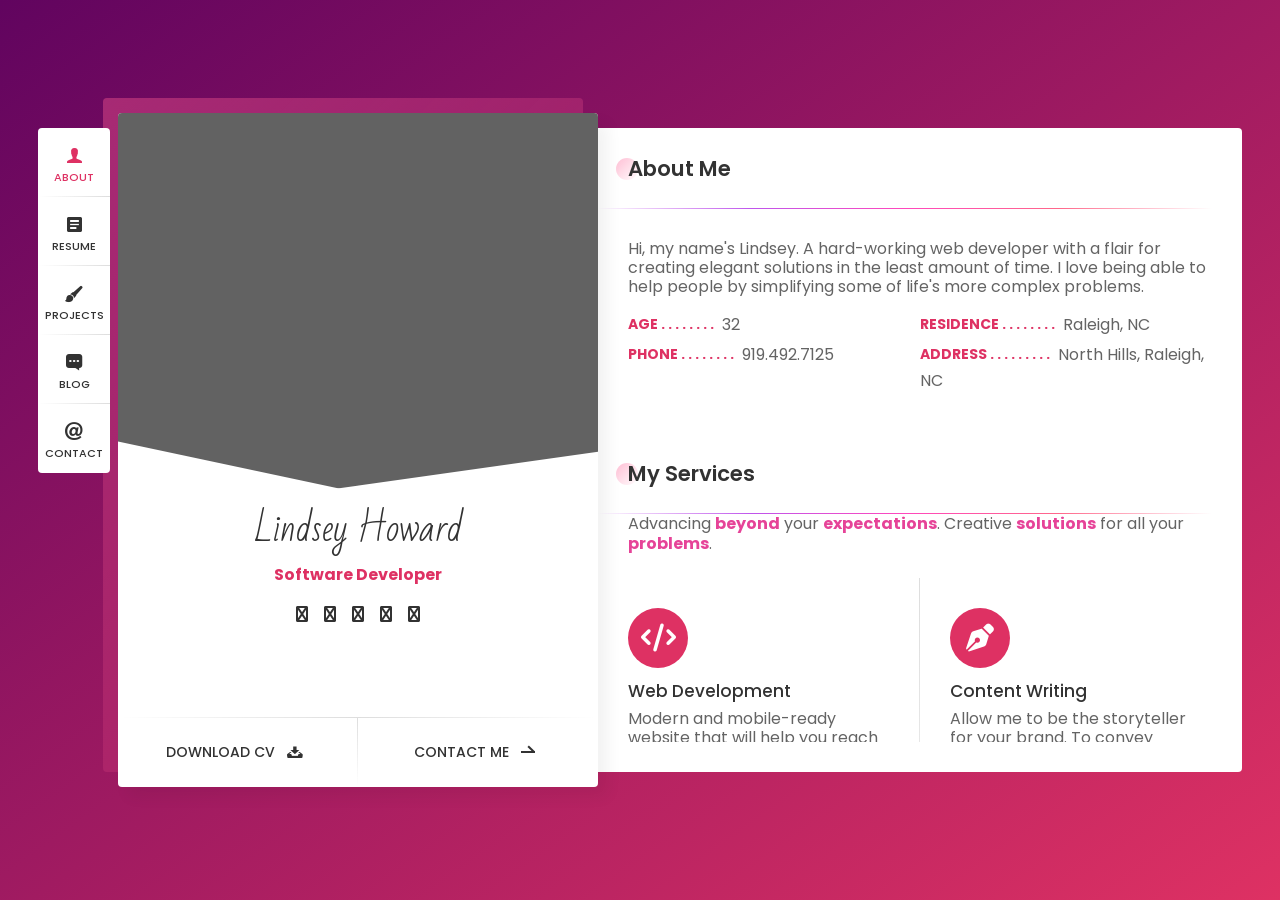
==== commit 185c30a9: "oops forgot the ionicons css file" ====
--- a/index.html
+++ b/index.html
@@ -29,9 +29,9 @@
 	<link rel="stylesheet" href="css/all.min.css" />
 		<!-- <link rel="stylesheet" href="css/basic.css" />
 		<link rel="stylesheet" href="css/layout.css" />
-		<link rel="stylesheet" href="css/blogs.css" />
+		<link rel="stylesheet" href="css/blogs.css" /> -->
 		<link rel="stylesheet" href="css/ionicons.css" />
-		<link rel="stylesheet" href="css/magnific-popup.css" />
+		<!--<link rel="stylesheet" href="css/magnific-popup.css" />
 		<link rel="stylesheet" href="css/animate.css" />
 		<link rel="stylesheet" href="css/owl.carousel.css" /> -->
 		<link rel="stylesheet"
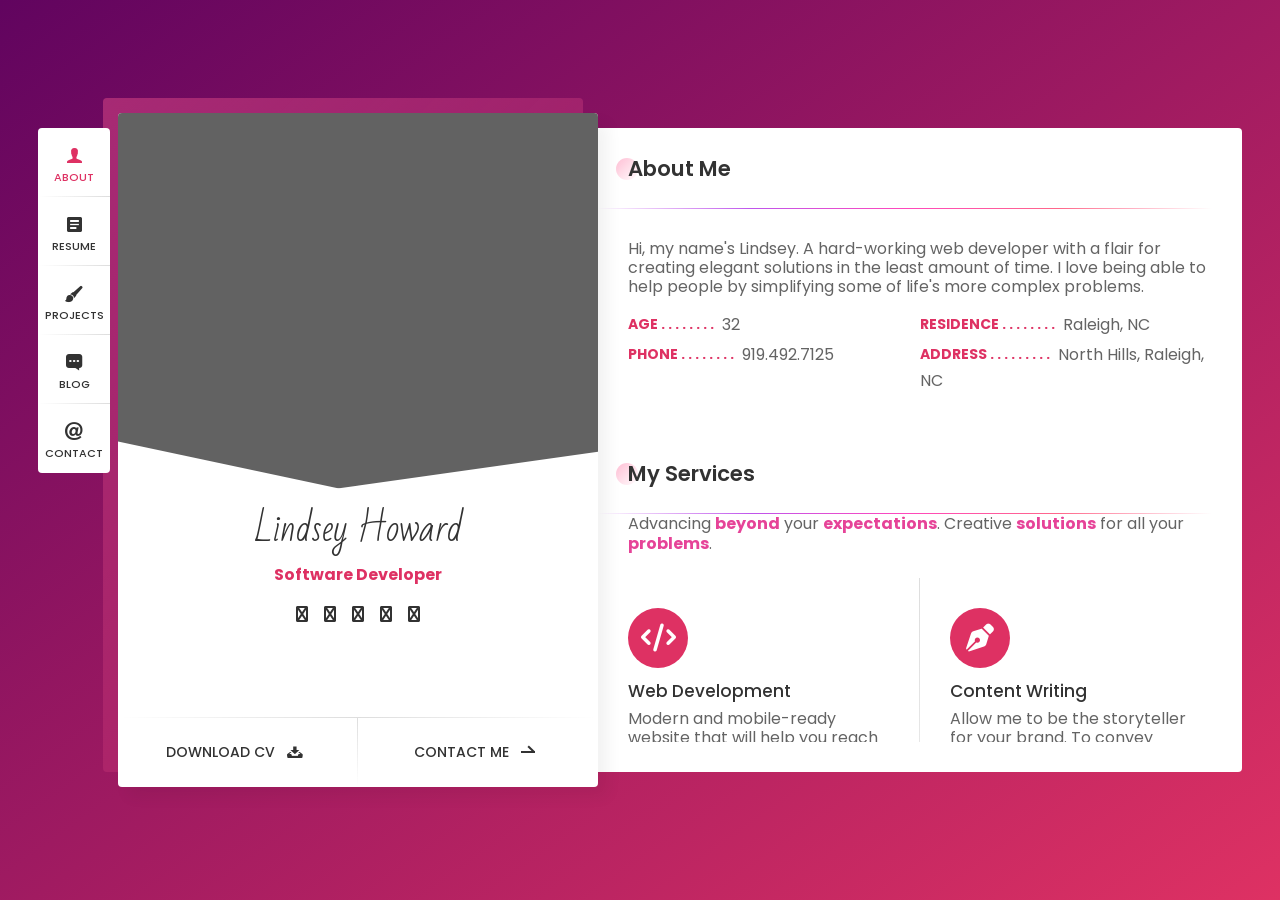
==== commit 4bc15fe1: "starting to optimize for mobile" ====
--- a/index.html
+++ b/index.html
@@ -123,19 +123,6 @@
 				Header
 			-->
 				<header class="header">
-
-					<!-- header profile -->
-					<div class="profile">
-						<p class="title"><span>Lindsey Howard</span></p>
-						<div class="subtitle subtitle-typed">
-							<div class="typing-title">
-								<p>Web Developer</p>
-								<p>Graphic Design</p>
-								<p>Freelancer</p>
-							</div>
-						</div>
-					</div>
-
 					<!-- menu btn -->
 					<!--<a href="#" class="menu-btn"><span></span></a>-->
 
@@ -612,7 +599,7 @@
 												different browsers and devices.
 											</p>
 										</div>
-										<div class="resume-item border-line-h">
+										<div class="resume-item border-line-h active">
 											<div class="date">Oct 2016 - present</div>
 											<div class="name">Marketing & Sales</div>
 											<div class="company">Tristate Media</div>
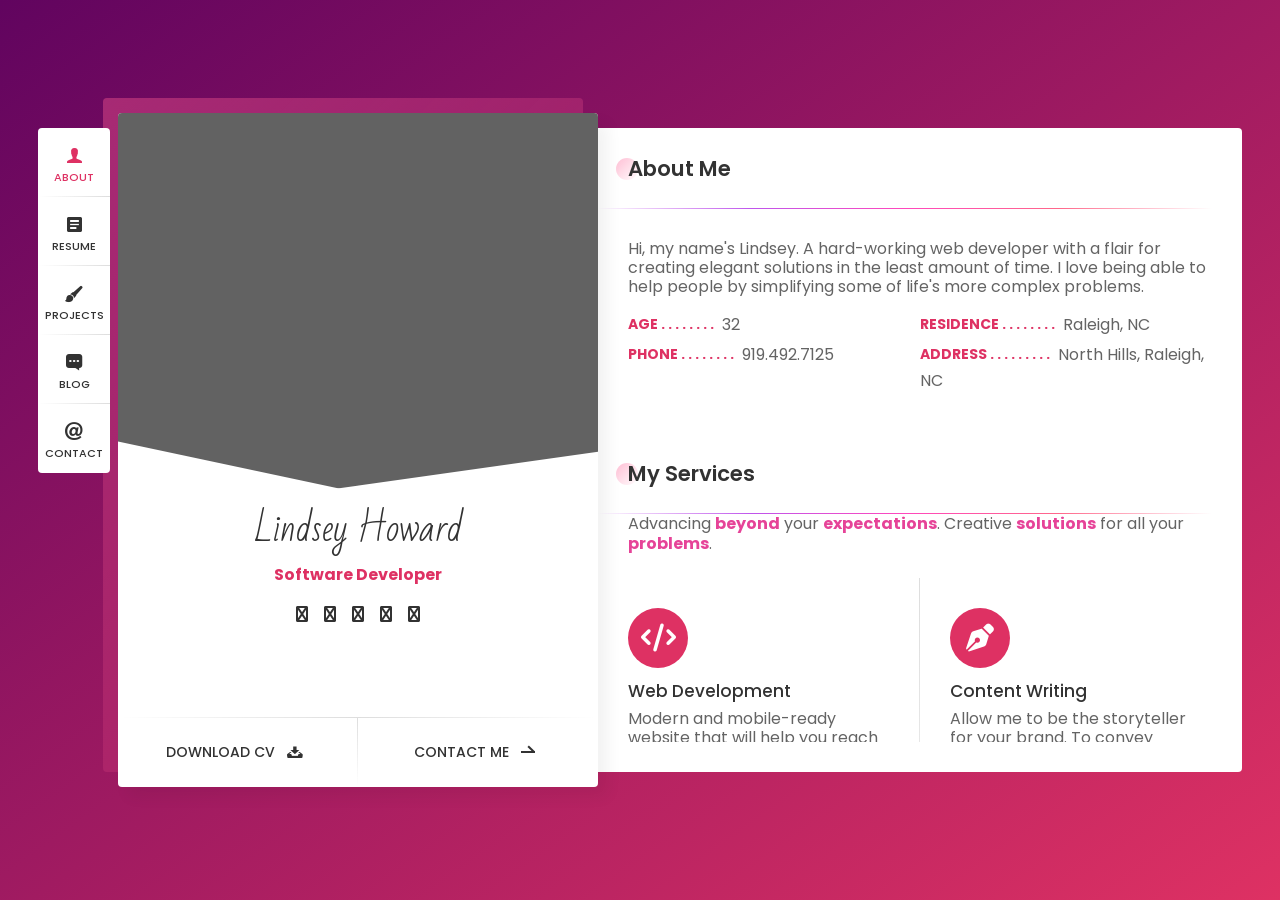
==== commit 7e5daa44: "Update index.html" ====
--- a/index.html
+++ b/index.html
@@ -14,6 +14,8 @@
 		<meta name="keywords" content="vcard, resposnive, resume, personal, card, cv,
 			cards, portfolio" />
 		<meta name="author" content="lindseykdev" />
+		<!-- for pinterest -->
+		<meta name="p:domain_verify" content="33eea28748f55508a4c8c7875e412acd"/>
 
 		<!--
 		Load Fonts
@@ -79,6 +81,8 @@
 		Favicons
 	-->
 		<link rel="shortcut icon" href="images/favicons/favicon.ico">
+		
+		
 
 	</head>
 
--- a/css/layout.css
+++ b/css/layout.css
@@ -1,11 +1,3 @@
-/**
-*	 
-*	Version: 2.6
-*	 
-*	 
-*	 
-**/
-
 /* TABLE OF CONTENTS
 	1. Base
 	2. Container
@@ -370,9 +362,9 @@
 	width: 100%;
 	height: 100%;
 	box-shadow: 10px 10px 15px rgba(0, 0, 0, 0.05);
-	border-radius: 0 0 4px 0;
-	-moz-border-radius: 0 0 4px 0;
-	-webkit-border-radius: 0 0 4px 0;
+	border-radius: 0 0 4px;
+	-moz-border-radius: 0 0 4px;
+	-webkit-border-radius: 0 0 4px;
 	-khtml-border-radius: 0 0 4px 0;
 }
 
@@ -393,7 +385,7 @@
 }
 
 .card-started .profile {
-	padding: 210px 50px 50px 50px;
+	padding: 210px 50px 50px;
 	position: relative;
 	height: 100%;
 	background: #ffffff;
@@ -455,7 +447,7 @@
 }
 
 .card-started .profile .image {
-	margin: 0 0 20px 0;
+	margin: 0 0 20px;
 	position: relative;
 	display: inline-block;
 	width: 120px;
@@ -490,7 +482,7 @@
 }
 
 .card-started .profile .title {
-	margin: 40px 0 20px 0;
+	margin: 40px 0 20px;
 	font-size: 32px;
 	color: #171717;
 	line-height: 32px;
@@ -498,7 +490,7 @@
 }
 
 .card-started .profile .subtitle {
-	margin: 0 0 15px 0;
+	margin: 0 0 15px;
 	font-size: 14px;
 	color: #78cc6d;
 	line-height: 14px;
@@ -545,7 +537,7 @@
 	}
 
 	.card-started .profile {
-		padding: 135px 25px 25px 25px;
+		padding: 135px 25px 25px;
 	}
 
 	.card-started .profile.no-photo {
@@ -557,7 +549,7 @@
 	}
 
 	.card-started .profile .image {
-		margin: 0 0 15px 0;
+		margin: 0 0 15px;
 		width: 124px;
 	}
 
@@ -839,7 +831,7 @@
 }
 
 .pricing-items .pricing-item {
-	padding: 0 0 70px 0;
+	padding: 0 0 70px;
 	text-align: center;
 }
 
@@ -860,7 +852,7 @@
 }
 
 .pricing-items .pricing-item .name {
-	margin: 0 0 30px 0;
+	margin: 0 0 30px;
 	font-size: 13px;
 	color: #171717;
 	font-weight: 500;
@@ -868,7 +860,7 @@
 }
 
 .pricing-items .pricing-item .amount {
-	margin: 0 0 25px 0;
+	margin: 0 0 25px;
 }
 
 .pricing-items .pricing-item .amount .number {
@@ -1121,7 +1113,7 @@
 }
 
 .skills-list ul li .name {
-	margin: 0 0 8px 0;
+	margin: 0 0 8px;
 	font-size: 14px;
 	line-height: 14px;
 	color: #626262;
@@ -1194,7 +1186,7 @@
 
 @media (max-width: 560px) {
 	.content.works .title {
-		padding: 0 0 45px 0;
+		padding: 0 0 45px;
 	}
 
 	.content.works .filter-menu {
@@ -1204,7 +1196,7 @@
 	}
 
 	.content.works .filter-menu button {
-		margin: 0 15px 0 0;
+		margin: 0 15px 0;
 	}
 
 	.content.works .grid-items.border-line-v:after {
@@ -1285,12 +1277,12 @@
 }
 
 .box-item .desc {
-	padding: 15px 45px 0 45px;
+	padding: 15px 45px 0;
 	position: relative;
 }
 
 .box-item .desc .name {
-	padding: 0 0 2px 0;
+	padding: 0 0 2px;
 	display: block;
 	font-size: 13px;
 	color: #171717;
@@ -1307,7 +1299,7 @@
 }
 
 .box-item .date {
-	padding: 10px 0 0 0;
+	padding: 10px 0 0;
 	position: absolute;
 	left: 20px;
 	bottom: 20px;
@@ -1338,7 +1330,7 @@
 	6. Contacts
 */
 .content.contacts .map {
-	margin: 0 0 20px 0;
+	margin: 0 0 20px;
 	height: 190px;
 }
 
@@ -1376,7 +1368,7 @@
 }
 
 .mfp-wrap.popup-box-inline .image {
-	padding: 0 0 40px 0;
+	padding: 0 0 40px;
 	font-size: 0;
 }
 
@@ -1596,7 +1588,7 @@
 }
 
 .revs-item .info .name {
-	margin: 6px 0 0 0;
+	margin: 6px 0 0;
 	font-size: 17px;
 	font-weight: 500;
 	color: #323232;
@@ -1984,7 +1976,6 @@
 	width: 100%;
 	left: 0;
 	top: 0;
-	width: 100%;
 	height: 100%;
 	line-height: 90px;
 	font-size: 17px;
--- a/css/new-skin/new-skin.css
+++ b/css/new-skin/new-skin.css
@@ -1,8 +1,3 @@
-/**
-*
-*
-**/
-
 /*
 	New Skin
 */
@@ -22,7 +17,7 @@
 h4,
 h5,
 h6 {
-	margin: 0 0 25px 0;
+	margin: 0 0 25px;
 	font-size: 30px;
 	color: #323232;
 	line-height: 1.4em;
@@ -57,7 +52,7 @@
 	font-size: 16px;
 	/* line-height: 1.8em; */
 	padding: 0;
-	margin: 0 0 25px 0;
+	margin: 0 0 25px;
 }
 
 strong {
@@ -190,7 +185,6 @@
 		max-width: 100%;
 		margin-left: auto;
 		margin-right: auto;
-		max-width: 700px;
 		max-height: initial;
 		height: auto;
 		transform: none;
@@ -222,8 +216,7 @@
 		max-width: 100%;
 		margin-left: auto;
 		margin-right: auto;
-		padding: 60px 0 0 0;
-		max-width: 400px;
+		padding: 60px 0 0;
 	}
 
 	.container.opened {
@@ -381,7 +374,7 @@
 p {
 	font-size: 16px;
 	line-height: 1.2em;
-	margin: 0 0 25px 0;
+	margin: 0 0 25px;
 }
 
 strong {
@@ -722,10 +715,10 @@
 	}
 
 	.header .top-menu ul li:last-child a {
-		border-radius: 0 0 4px 0;
-		-moz-border-radius: 0 0 4px 0;
-		-webkit-border-radius: 0 0 4px 0;
-		-khtml-border-radius: 0 0 4px 0;
+		border-radius: 0 0 4px;
+		-moz-border-radius: 0 0 4px;
+		-webkit-border-radius: 0 0 4px;
+		-khtml-border-radius: 0 0 4px;
 	}
 
 	.header .top-menu ul {
@@ -794,7 +787,7 @@
 }
 
 .card-started .profile .image {
-	margin: 80px 0 20px 0;
+	margin: 80px 0 20px;
 	width: 146px;
 }
 
@@ -818,7 +811,7 @@
 
 .card-started .profile .social {
 	position: relative;
-	margin: 16px 0 0 0;
+	margin: 16px 0 0;
 }
 
 /*
@@ -850,7 +843,7 @@
 }
 
 .card-inner .card-wrap {
-	padding: 30px 30px 0 30px;
+	padding: 30px 30px 0;
 	position: relative;
 }
 
@@ -922,7 +915,7 @@
 	Content
 */
 .content {
-	margin: 0 0 40px 0;
+	margin: 0 0 40px;
 }
 
 .content:last-child {
@@ -939,8 +932,8 @@
 }
 
 .content .title {
-	margin: 0 0 0 0;
-	padding: 0 0 30px 0;
+	margin: 0;
+	padding: 0 0 30px;
 	font-size: 20px;
 	color: #323232;
 	line-height: 21px;
@@ -1006,7 +999,7 @@
 }
 
 .content.contacts .info-list ul {
-	margin: -11px -30px 0 -30px;
+	margin: -11px -30px 0;
 	font-size: 0;
 }
 
@@ -1097,7 +1090,7 @@
 	}
 
 	.content.about .info-list ul {
-		margin: -11px -30px 0 -30px;
+		margin: -11px -30px 0;
 	}
 }
 
@@ -1108,11 +1101,11 @@
 	}
 
 	.content.about .info-list ul {
-		margin: -11px -30px 0 -30px;
+		margin: -11px -30px 0;
 	}
 
 	.content.contacts .info-list ul {
-		margin: -11px auto 0 auto;
+		margin: -11px auto 0;
 	}
 
 	.content.contacts .info-list ul li {
@@ -1158,7 +1151,7 @@
 }
 
 .service-items .service-item .name {
-	margin: 10px 0 5px 0;
+	margin: 10px 0 5px;
 	font-size: 17px;
 	color: #323232;
 	font-weight: 500;
@@ -1178,7 +1171,7 @@
 /* Pricing */
 .pricing-items .pricing-item {
 	position: relative;
-	padding: 0 0 100px 0;
+	padding: 0 0 100px;
 }
 
 .pricing-items .pricing-item .name {
@@ -1247,7 +1240,7 @@
 */
 .resume-title,
 .skill-title {
-	padding: 0 0 30px 0;
+	padding: 0 0 30px;
 }
 
 .resume-title:after,
@@ -1294,7 +1287,7 @@
 }
 
 .resume-items .resume-item .date {
-	margin: 0 0 11px 0;
+	margin: 0 0 11px;
 	padding: 0 5px;
 	font-size: 13px;
 	line-height: 18px;
@@ -1316,7 +1309,7 @@
 }
 
 .resume-items .resume-item .company {
-	margin: 0 0 11px 0;
+	margin: 0 0 11px;
 	font-size: 14px;
 	color: #999999;
 	font-weight: 400;
@@ -1378,7 +1371,7 @@
 	}
 
 	.content.works .filter-menu button {
-		margin: 0 15px 0 0;
+		margin: 0 15px;
 	}
 }
 
@@ -1419,7 +1412,7 @@
 }
 
 .content.works .box-item .desc {
-	padding: 15px 0 0 0;
+	padding: 15px 0 0;
 }
 
 .content.blog .box-item .desc {
@@ -1500,7 +1493,7 @@
 
 .contact_form input[type="checkbox"],
 .contact_form input[type="radio"] {
-	margin: 0 5px 0 0;
+	margin: 0 5px 0;
 	display: inline;
 	width: auto;
 	height: auto;
@@ -1657,13 +1650,13 @@
 }
 
 .box-item .desc .category {
-	margin: 0 0 5px 0;
+	margin: 0 0 5px;
 	font-size: 14px;
 	color: #999999;
 }
 
 .content.works .box-item .desc .category {
-	margin: 5px 0 0 0;
+	margin: 5px 0 0;
 	font-size: 14px;
 }
 
@@ -1678,7 +1671,7 @@
 	bottom: auto;
 	width: auto;
 	height: auto;
-	margin: 0 0 11px 0;
+	margin: 0 0 11px;
 	padding: 0 5px;
 	display: inline-block;
 	line-height: 18px;
@@ -1702,7 +1695,7 @@
 
 .contact_form input[type="checkbox"],
 .contact_form input[type="radio"] {
-	margin: 0 5px 0 0;
+	margin: 0 5px;
 	display: inline;
 	width: auto;
 	height: auto;
@@ -1724,7 +1717,7 @@
 
 .single-post-text .blog-detail,
 .popup-box .blog-detail {
-	margin: 0 0 25px 0;
+	margin: 0 0 25px;
 	font-size: 12px;
 	color: #999999;
 }
@@ -1748,12 +1741,12 @@
 	content: '';
 	content: "\02022";
 	font-family: serif;
-	padding: 0 6px 0 6px;
+	padding: 0 6px;
 }
 
 .single-post-text .blog-image,
 .blog-content .blog-image {
-	margin: 0 0 25px 0;
+	margin: 0 0 25px;
 	font-size: 0;
 }
 
@@ -1768,7 +1761,7 @@
 }
 
 .comment-author {
-	margin: 0 0 5px 0;
+	margin: 0 0 5px;
 	display: block;
 }
 
@@ -1888,7 +1881,7 @@
 .single-post-text figure,
 .comment-text figure,
 .blog-content figure {
-	margin: 0 0 30px 0;
+	margin: 0 0 30px;
 	max-width: 100%;
 }
 
@@ -1985,7 +1978,7 @@
 
 .post-text-bottom .tags-links a,
 .post-text-bottom .tags-links span {
-	margin: 0 10px 10px 0;
+	margin: 0 10px 10px;
 	display: inline-block;
 	padding: 0 5px;
 	line-height: 18px;
@@ -2017,7 +2010,7 @@
 }
 
 .pager .nav-links {
-	margin: 30px 0 0 0;
+	margin: 30px 0 0;
 	padding: 13px;
 	background: #fafafa;
 	border-radius: 4px;
@@ -2085,7 +2078,7 @@
 }
 
 a.next.page-numbers {
-	padding: 0 15px 0 0;
+	padding: 0 15px;
 	color: #999;
 }
 
@@ -2119,7 +2112,6 @@
 	text-transform: uppercase;
 	color: #aca3a3;
 	line-height: 20px;
-	position: relative;
 	margin: 0;
 	padding: 5px 10px;
 	display: inline-block;
@@ -2263,8 +2255,8 @@
 }
 
 .post-comments .post-comment {
-	padding: 20px 0 0 0;
-	margin: 20px 0 0 0;
+	padding: 20px 0 0;
+	margin: 20px 0 0;
 	position: relative;
 	display: block;
 	list-style: none;
@@ -2322,7 +2314,7 @@
 }
 
 .post-comments .post-comment .desc .name {
-	margin: 0 0 7px 0;
+	margin: 0 0 7px;
 	position: relative;
 	color: #78cc6d;
 	font-weight: 500;
@@ -2334,7 +2326,7 @@
 
 .post-comments .post-comment .desc .comment-time,
 .post-comments .post-comment .desc .comment-date {
-	margin: 0 7px 0 0;
+	margin: 0 7px;
 	padding: 0;
 	display: inline-block;
 	font-size: 14px;
@@ -2408,7 +2400,7 @@
 }
 
 .post-comments ul.children {
-	margin: 20px 0 0 0;
+	margin: 20px 0 0;
 	padding: 20px;
 	border-top: none;
 	background: #f6f6f6;
@@ -2439,7 +2431,7 @@
 }
 
 .post-comments .form-comment .title {
-	margin: 60px 0 30px 0;
+	margin: 60px 0 30px;
 }
 
 .post-comments .form-comments.row .col {
@@ -2475,7 +2467,7 @@
 }
 
 .comments .comment-respond {
-	padding: 30px 0 0 0;
+	padding: 30px 0 0;
 }
 
 .comments .comment-respond .group-val {
@@ -2492,7 +2484,7 @@
 }
 
 .post-comments .title {
-	padding: 0 0 10px 0;
+	padding: 0 0 10px;
 	font-size: 17px;
 	line-height: 26px;
 	font-weight: 500;
@@ -2527,7 +2519,7 @@
 	}
 
 	.post-comments ul.children {
-		padding: 15px 15px 15px 15px;
+		padding: 15px;
 	}
 
 	.post-comments ul.children ul.children {
@@ -2620,7 +2612,7 @@
 }
 
 .profile .main-menu-fixed {
-	padding: 75px 25px 100px 25px;
+	padding: 75px 25px 100px;
 	position: absolute;
 	top: 0;
 	left: 0;
